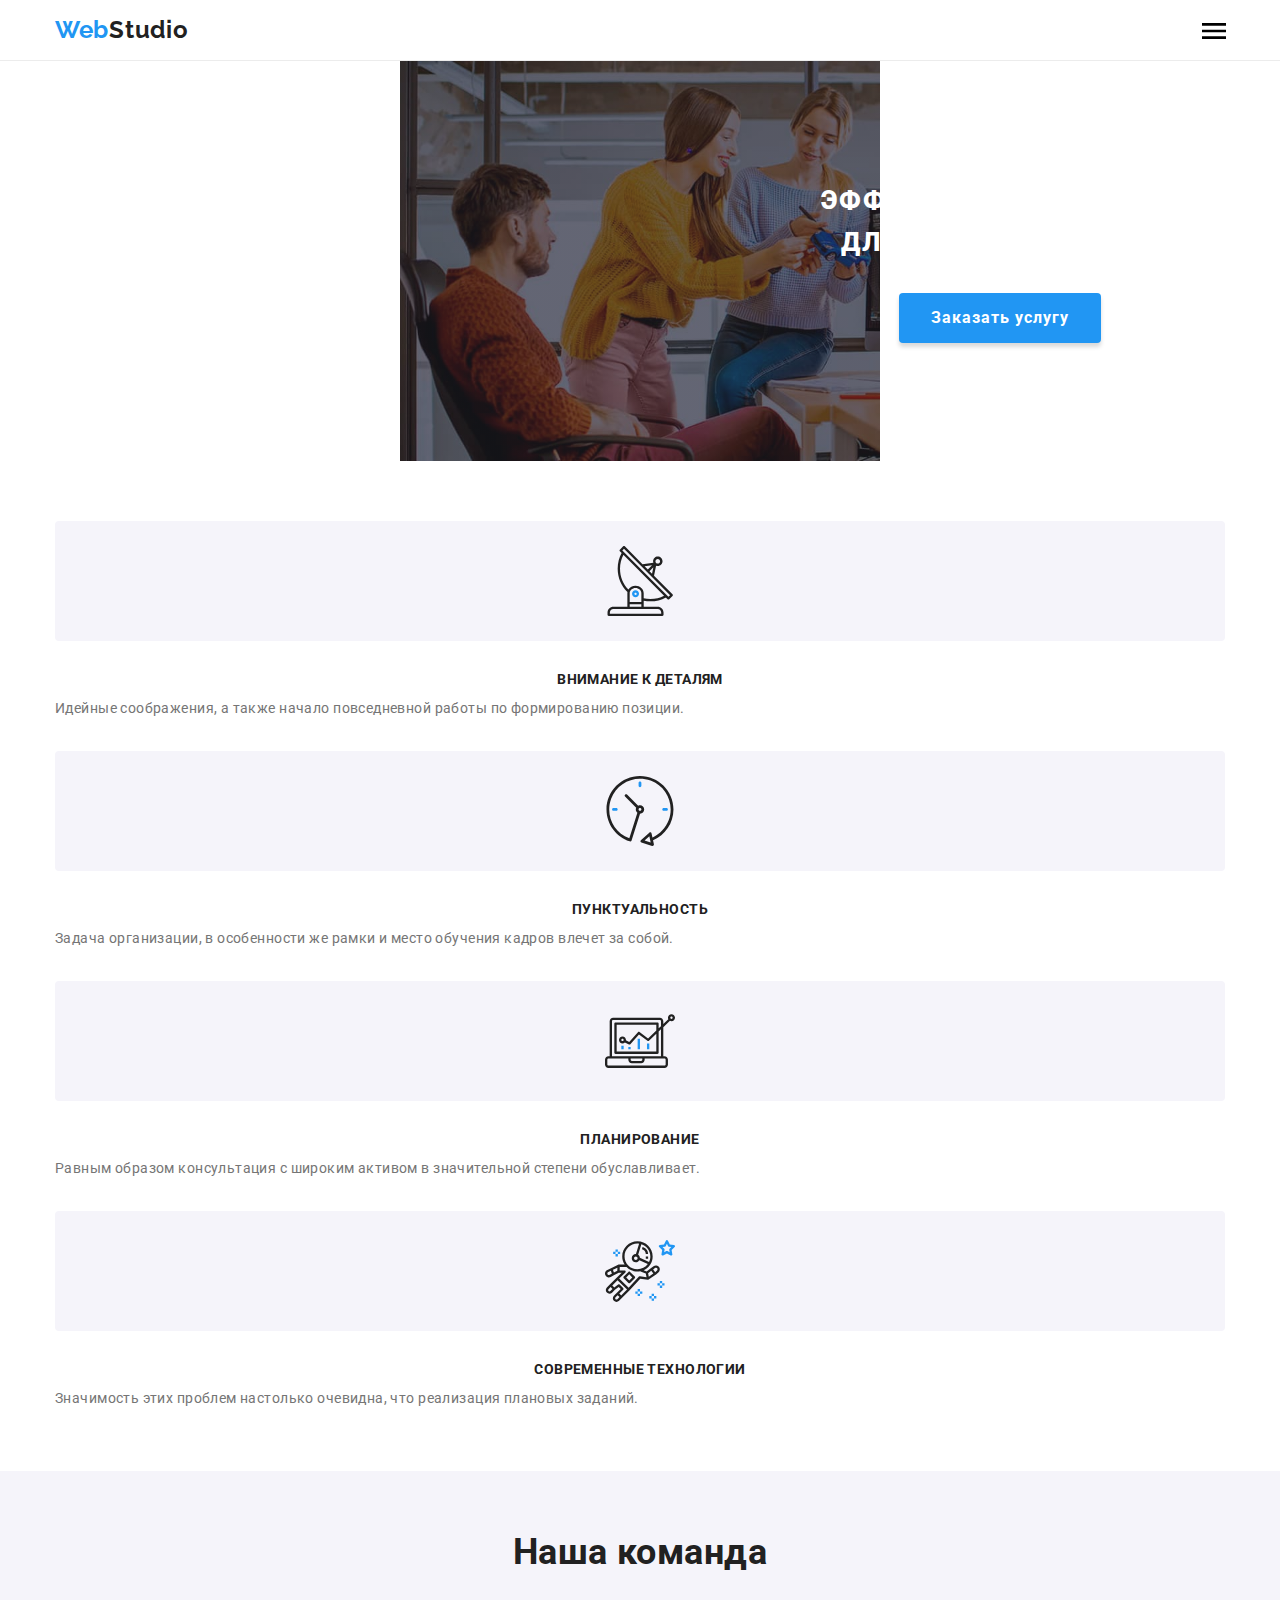
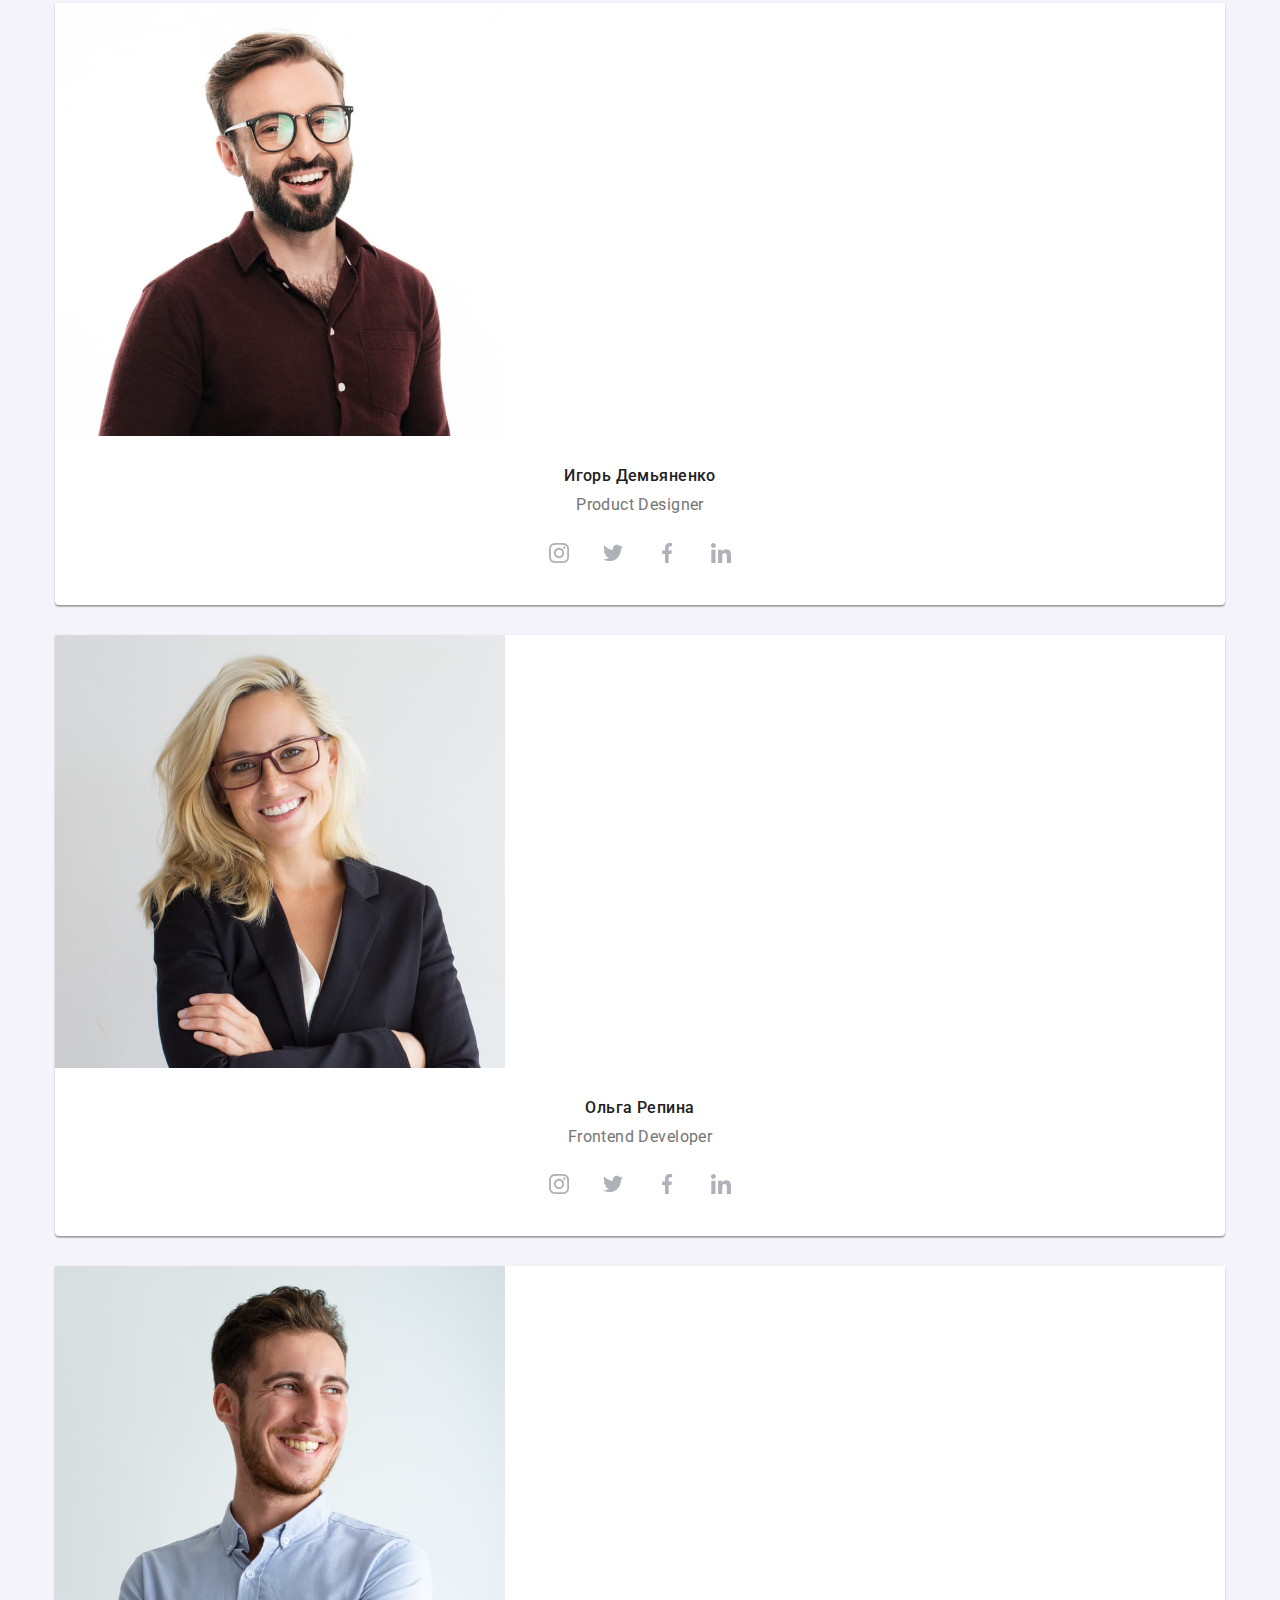
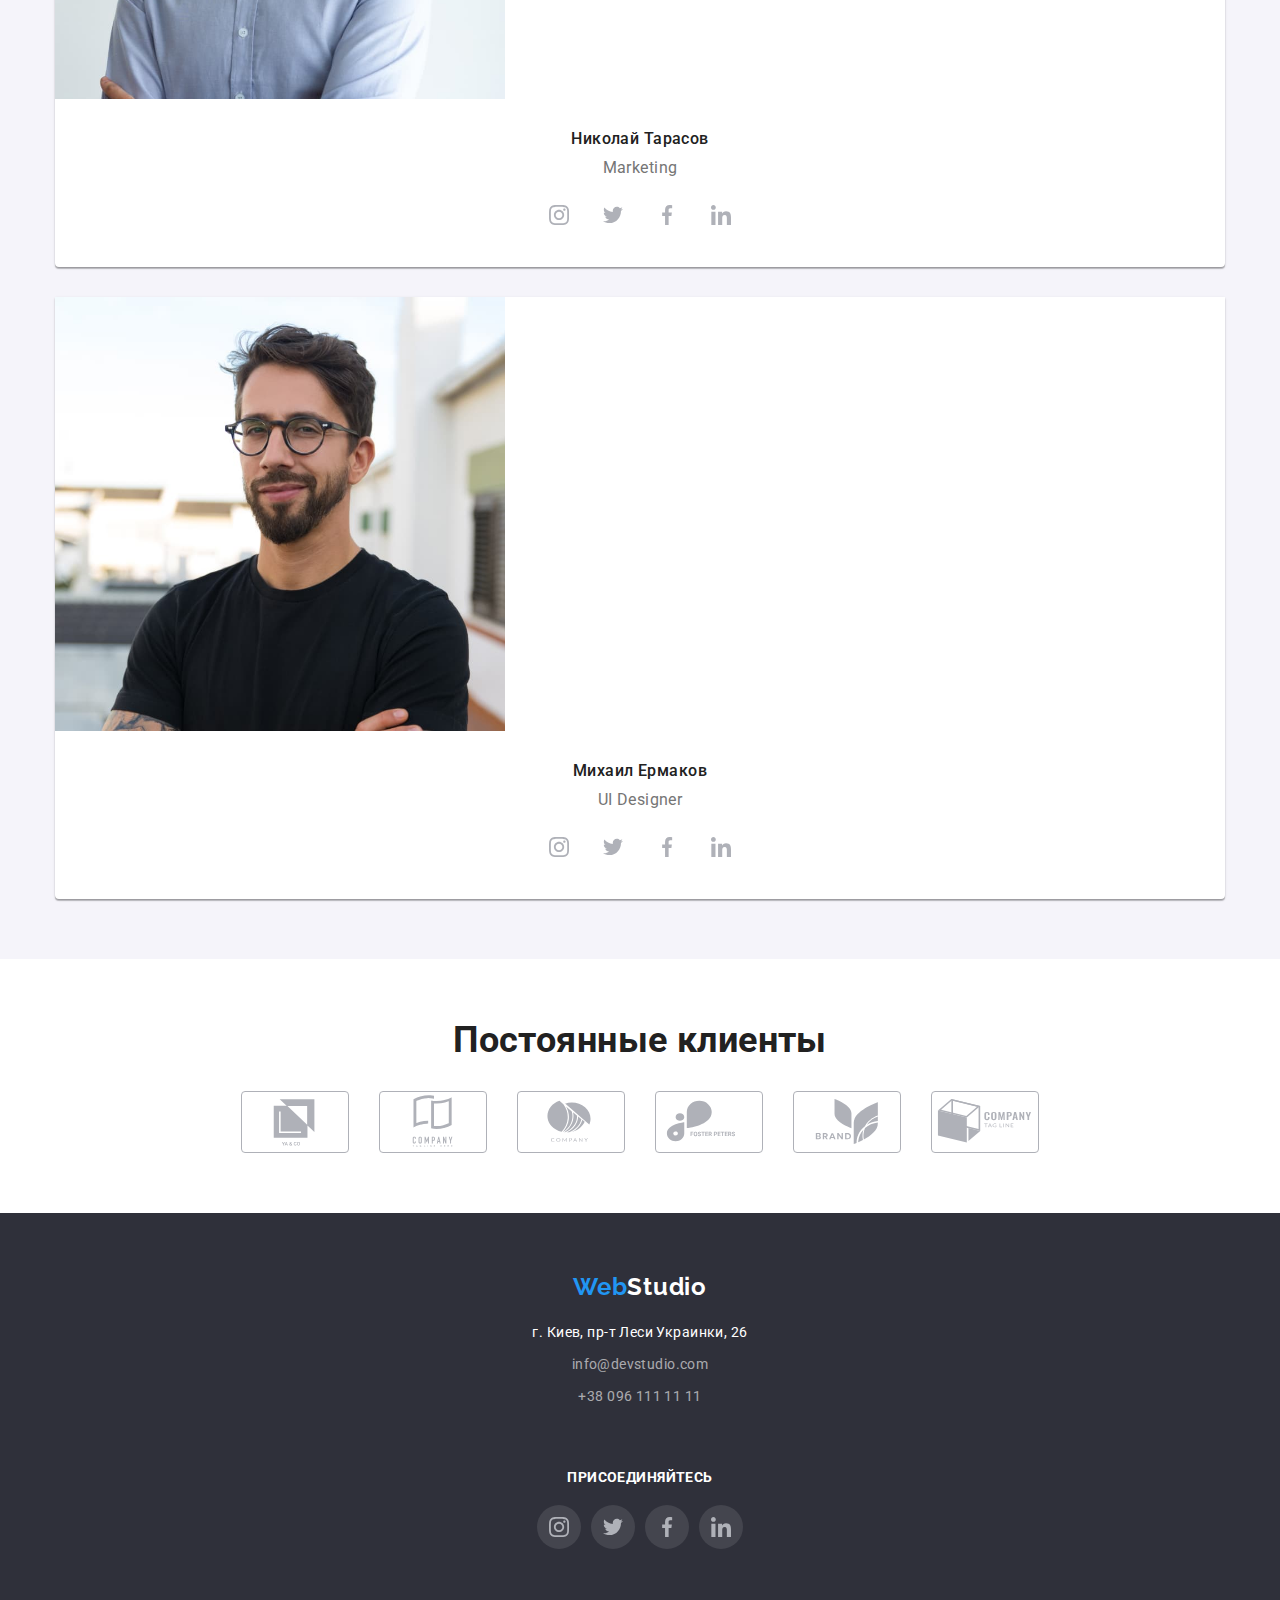
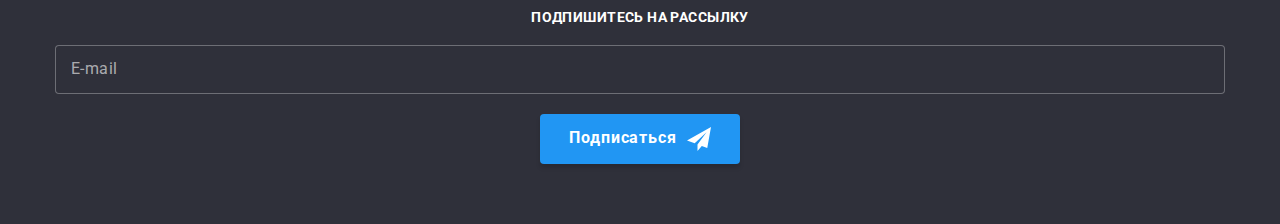
==== index.html @ a385ce33 "Start making mobile nav-menu" ====
<!DOCTYPE html>
<html lang="ru">

<head>
    <meta charset="UTF-8">
    <meta http-equiv="X-UA-Compatible" content="IE=edge">
    <meta name="viewport" content="width=device-width, initial-scale=1.0">
    <link rel="preconnect" href="https://fonts.googleapis.com">
    <link rel="preconnect" href="https://fonts.gstatic.com" crossorigin>
    <link href="https://fonts.googleapis.com/css2?family=Raleway:wght@700&family=Roboto:wght@400;500;700;900&display=swap"
        rel="stylesheet">
    <link rel="stylesheet" href="https://cdnjs.cloudflare.com/ajax/libs/modern-normalize/1.1.0/modern-normalize.min.css">
    <!-- <link rel="stylesheet" href="./css/styles.css"> -->
    <link rel="stylesheet" href="./css/main.min.css">
    <title>WebStudio</title>
</head>

<body>
    
    
    
    <!-- header -->
    <header class="header">
        <div class="container header__content">
            <a lang="en" class="link logo" href="./index.html">Web<span class="header__logo">Studio</span></a>


            <button type="button" class="menu-btn" data-menu-button aria-expanded="false" aria-controls="menu-container">
                <svg width="40" height="40" aria-label="Переключатель мобильного меню">
                    <use class='menu-btn__icon-menu' href="./images/icons.svg#icon-menu"></use>
                    <use class='menu-btn__icon-menu-close' href="./images/icons.svg#icon-menu-close"></use>
                </svg>
            </button>

            <div class="menu-container" data-menu id="menu-container">
                <nav class="header__nav">
                    <ul class="list header__nav-list">
                        <li class="header__nav-item"><a href="./index.html"
                                class="link header__nav-link header__nav-link--current">Студия</a></li>
                        <li class="header__nav-item"><a href="./portfolio.html" class="link header__nav-link">Портфолио</a></li>
                        <li class="header__nav-item"><a href="#" class="link header__nav-link">Контакты</a></li>
                    </ul>
                </nav>
                
                <!-- contacts -->
                <ul class="header__contacts-list list">
                    <li class="header__contacts-items">
                        <a class="header__contacts-link link" href="mailto:info@devstudio.com">
                            <svg class="header__contacts-icon" width="16" height="12">
                                <use href="./images/icons.svg#icon-email"></use>
                            </svg>
                            info@devstudio.com
                        </a>
                    </li>
                
                    <li class="header__contacts-items">
                        <a class="header__contacts-link link" href="tel:+380961111111">
                            <svg class="header__contacts-icon" width="10" height="16">
                                <use href="./images/icons.svg#icon-phone"></use>
                            </svg>
                            +38 096 111 11 11
                        </a>
                    </li>
                </ul>
            </div>


            
        </div>
                    
                
    </header>

    <!-- main -->
    <main>
        <!-- hero -->
        <section class="hero section">
            <div class="container">
                <h1 class="hero__title">Эффективные решения для вашего бизнеса</h1>
                
                <button type="button" class="hero__button" data-modal-open>Заказать услугу</button>
            </div>
            
        </section>



        <!-- Приемущества -->
        <section class="benefits section">
            <div class="container">
                <h2 class="visually-hidden">Приемущества</h2>

                <ul class="list benefits__list">
                    <li class="benefits__items">
                        <div class="benefits__icon-box">
                            <svg class="benefits__icon">
                                <use href="./images/icons.svg#icon-antenna" ></use>
                            </svg>
                        </div>
                        <h3 class="benefits__title">Внимание к деталям</h3>
                        <p class="benefits__text">Идейные соображения, а также начало повседневной работы по формированию позиции.</p>
                    </li>
                    <li class="benefits__items">
                        <div class="benefits__icon-box">
                            <svg class="benefits__icon">
                                <use href="./images/icons.svg#icon-clock"></use>
                            </svg>
                        </div>
                        <h3 class="benefits__title">Пунктуальность</h3>
                        <p class="benefits__text">Задача организации, в особенности же рамки и место обучения кадров влечет за собой.</p>
                    </li>
                    <li class="benefits__items">
                        <div class="benefits__icon-box">
                            <svg class="benefits__icon">
                                <use href="./images/icons.svg#icon-diagram"></use>
                            </svg>
                        </div>
                        <h3 class="benefits__title">Планирование</h3>
                        <p class="benefits__text">Равным образом консультация с широким активом в значительной степени обуславливает.</p>
                    </li>
                    <li class="benefits__items">
                        <div class="benefits__icon-box">
                            <svg class="benefits__icon">
                                <use href="./images/icons.svg#icon-astronaut"></use>
                            </svg>
                        </div>
                        <h3 class="benefits__title">Современные технологии</h3>
                        <p class="benefits__text">Значимость этих проблем настолько очевидна, что реализация плановых заданий.</p>
                    </li>
                </ul>
            </div>
            
        </section>

        <!-- Чем мы занимаемся -->
        <section class="section">
            <div class="container doing">
                <h2 class="doing__title">Чем мы занимаемся</h2>

                <ul class="list doing__list">
                    <li class="doing__items">
                        <img class="doing__foto" src="./images/what-we-do1.jpg" alt="Написание кода" width="370" height="294">
                        <p class="doing__text">Десктопные приложения</p>
                    </li>
                    <li class="doing__items">
                        <img class="doing__foto" src="./images/what-we-do2.jpg" alt="Работа с мобильными приложениями" width="370" height="294">
                        <p class="doing__text">Мобильные приложения</p>
                    </li>
                    <li class="doing__items">
                        <img class="doing__foto" src="./images/what-we-do3.jpg" alt="Робота с политрой цветов" width="370" height="294">
                        <p class="doing__text">Дизайнерские решения</p>
                    </li>
                </ul>
            </div>
            
        </section>

        <!-- Наша команда -->
        <section class="team section">
           
            <div class="container">
                <h2 class="team__title">Наша команда</h2>

                <ul class="list team__list">
                    <li class="team__items">
                        <img src="./images/worker1.jpg" alt="Сотрудник компании-продакт дезайнер" width="450">
                            <div class="team__info">
                                <h3 class="team__name">Игорь Демьяненко</h3>
                                <p lang="en" class="team__position">Product Designer</p>
                                <ul class="list social-list">
                                    <li class="social-list__items">
                                        <a class="social-list__link" href="#" target="_blank" rel="nofollow" onclick="return false;">
                                            <svg class="social-list__icon">
                                                <use href="./images/icons.svg#icon-instagram"></use>
                                            </svg>
                                        </a>
                                    </li>
                                    <li class="social-list__items">
                                        <a class="social-list__link" href="#" target="_blank" rel="nofollow" onclick="return false;">
                                            <svg class="social-list__icon">
                                                <use href="./images/icons.svg#icon-twitter"></use>
                                            </svg>
                                        </a>
                                        
                                    </li>
                                    <li class="social-list__items">
                                        <a class="social-list__link" href="#" target="_blank" rel="nofollow" onclick="return false;">
                                            <svg class="social-list__icon">
                                                <use href="./images/icons.svg#icon-facebook"></use>
                                            </svg>
                                        </a>
                                        
                                    </li>
                                    <li class="social-list__items">
                                        <a class="social-list__link" href="#" target="_blank" rel="nofollow" onclick="return false;">
                                            <svg class="social-list__icon">
                                                <use href="./images/icons.svg#icon-linkedin"></use>
                                            </svg>
                                        </a>
                                        
                                    </li>
                                </ul>
                            </div>
                        
                    </li>
                    <li class="team__items">
                        <img src="./images/worker2.jpg" alt="Сотрудница компании-фронтэнд розробник" width="450">
                            <div class="team__info">
                                <h3 class="team__name">Ольга Репина</h3>
                                <p lang="en" class="team__position">Frontend Developer</p>
                                <ul class="list social-list">
                                    <li class="social-list__items">
                                        <a class="social-list__link" href="#" target="_blank" rel="nofollow" onclick="return false;">
                                            <svg class="social-list__icon">
                                                <use href="./images/icons.svg#icon-instagram"></use>
                                            </svg>
                                        </a>
                                    </li>
                                    <li class="social-list__items">
                                        <a class="social-list__link" href="#" target="_blank" rel="nofollow" onclick="return false;">
                                            <svg class="social-list__icon">
                                                <use href="./images/icons.svg#icon-twitter"></use>
                                            </svg>
                                        </a>
                                        
                                    </li>
                                    <li class="social-list__items">
                                        <a class="social-list__link" href="#" target="_blank" rel="nofollow" onclick="return false;">
                                            <svg class="social-list__icon">
                                                <use href="./images/icons.svg#icon-facebook"></use>
                                            </svg>
                                        </a>
                                        
                                    </li>
                                    <li class="social-list__items">
                                        <a class="social-list__link" href="#" target="_blank" rel="nofollow" onclick="return false;">
                                            <svg class="social-list__icon">
                                                <use href="./images/icons.svg#icon-linkedin"></use>
                                            </svg>
                                        </a>
                                        
                                    </li>
                                </ul>
                            </div>
                        
                    </li>
                    <li class="team__items">
                        <img src="./images/worker3.jpg" alt="Сотрудник компании-маркетинг" width="450">
                            <div class="team__info">
                                <h3 class="team__name">Николай Тарасов</h3>
                                <p lang="en" class="team__position">Marketing</p>
                                <ul class="list social-list">
                                    <li class="social-list__items">
                                        <a class="social-list__link" href="#" target="_blank" rel="nofollow" onclick="return false;">
                                            <svg class="social-list__icon">
                                                <use href="./images/icons.svg#icon-instagram"></use>
                                            </svg>
                                        </a>
                                    </li>
                                    <li class="social-list__items">
                                        <a class="social-list__link" href="#" target="_blank" rel="nofollow" onclick="return false;">
                                        <svg class="social-list__icon">
                                            <use href="./images/icons.svg#icon-twitter"></use>
                                        </svg>
                                        </a>
                                    </li>
                                    <li class="social-list__items">
                                        <a class="social-list__link" href="#" target="_blank" rel="nofollow" onclick="return false;">
                                        <svg class="social-list__icon">
                                            <use href="./images/icons.svg#icon-facebook"></use>
                                        </svg>
                                        </a>
                                    </li>
                                    <li class="social-list__items">
                                        <a class="social-list__link" href="#" target="_blank" rel="nofollow" onclick="return false;">
                                        <svg class="social-list__icon">
                                            <use href="./images/icons.svg#icon-linkedin"></use>
                                        </svg>
                                        </a>
                                    </li>
                                </ul>
                            </div>
                        
                    </li>
                    <li class="team__items">
                        <img src="./images/worker4.jpg" alt="Сотрудник компании-УИ дезайнер" width="450">
                            <div class="team__info">
                                <h3 class="team__name">Михаил Ермаков</h3>
                                <p lang="en" class="team__position">UI Designer</p>
                                <ul class="list social-list">
                                    <li class="social-list__items">
                                        <a class="social-list__link" href="#" target="_blank" rel="nofollow" onclick="return false;">
                                            <svg class="social-list__icon">
                                                <use href="./images/icons.svg#icon-instagram"></use>
                                            </svg>
                                        </a>
                                    </li>
                                    <li class="social-list__items">
                                        <a class="social-list__link" href="#" target="_blank" rel="nofollow" onclick="return false;">
                                        <svg class="social-list__icon">
                                            <use href="./images/icons.svg#icon-twitter"></use>
                                        </svg>
                                        </a>
                                    </li>
                                    <li class="social-list__items">
                                        <a class="social-list__link" href="#" target="_blank" rel="nofollow" onclick="return false;">
                                        <svg class="social-list__icon">
                                            <use href="./images/icons.svg#icon-facebook"></use>
                                        </svg>
                                        </a>
                                    </li>
                                    <li class="social-list__items">
                                        <a class="social-list__link" href="#" target="_blank" rel="nofollow" onclick="return false;">
                                        <svg class="social-list__icon">
                                            <use href="./images/icons.svg#icon-linkedin"></use>
                                        </svg>
                                        </a>
                                    </li>
                                </ul>
                            </div>
                        
                    </li>
                </ul>
            </div>
  
        </section>

        <!-- Постоянные клиенты -->
        <section class="clients">
            <div class="container">
                <h2 class="clients__title">Постоянные клиенты</h2>

                <ul class="list clients__list">
                    <li class="clients__items">
                        <a href="#" target="_blank" rel="nofollow" class="client__logo-box">
                            <svg class="clients__icon" width="106" height="60">
                                    <use href="./images/icons.svg#icon-company1"></use>
                                </svg>
                        </a>
                    </li>
                    <li class="clients__items">
                        <a href="#" target="_blank" rel="nofollow" class="client__logo-box">
                            <svg class="clients__icon" width="106" height="60">
                                    <use href="./images/icons.svg#icon-company2"></use>
                                </svg>
                        </a>
                    </li>
                    <li class="clients__items">
                        <a href="#" target="_blank" rel="nofollow" class="client__logo-box">
                            <svg class="clients__icon" width="106" height="60">
                                    <use href="./images/icons.svg#icon-company3"></use>
                                </svg>
                        </a>
                    </li>
                    <li class="clients__items">
                        <a href="#" target="_blank" rel="nofollow" class="client__logo-box">
                            <svg class="clients__icon" width="106" height="60">
                                    <use href="./images/icons.svg#icon-company4"></use>
                                </svg>
                        </a>
                    </li>
                    <li class="clients__items">
                        <a href="#" target="_blank" rel="nofollow" class="client__logo-box">
                            <svg class="clients__icon" width="106" height="60">
                                    <use href="./images/icons.svg#icon-company5"></use>
                                </svg>
                        </a>
                    </li>
                    <li class="clients__items">
                        <a href="#" target="_blank" rel="nofollow" class="client__logo-box">
                            <svg class="clients__icon" width="106" height="60">
                                <use href="./images/icons.svg#icon-company6"></use>
                            </svg>
                        </a>
                    </li>
                </ul>
            </div>
        </section>
    </main>

    <!-- footer -->
    <footer class="footer">
        <div class="footer__container container">

            <a lang="en" class="footer__logo link logo" href="./index.html">Web<span class="footer__logo-second">Studio</span></a>

            <div class="footer__contacts">
                
                
                <address>
                    <!-- contacts -->
                    <ul class="list">
                        <li class="footer__contacts-items">
                            <a class="footer__adress-link link" href="https://goo.gl/maps/VqDMLMsXwP5XZMXm9" target="_blank" rel="noreferrer noopener">г. Киев, пр-т Леси Украинки, 26</a>
                        </li>
                        
                        <li class="footer__contacts-items">
                            <a class="footer__contacts-link link" href="mailto:info@devstudio.com">info@devstudio.com</a>
                        </li>
                        <li class="footer__contacts-items">
                            <a class="footer__contacts-link link" href="tel:+380961111111">+38 096 111 11 11</a>
                        </li>
                    </ul>
                </address>
            </div>
            
            <div class="footer__socials">
                <h2 class="footer__socials-title">присоединяйтесь</h2>

                <ul class="list footer__socials-list">
                    <li class="footer__socials-items">
                        <a class="footer__socials-link" href="#" onclick="return false;">
                            <svg class="footer__socials-icon" height="20" weight="20">
                                <use href="./images/icons.svg#icon-instagram"></use>
                            </svg>
                        </a>
                    </li>
                    
                    <li class="footer__socials-items">
                        <a class="footer__socials-link" href="#" onclick="return false;">
                            <svg class="footer__socials-icon" height="20" weight="20">
                                <use href="./images/icons.svg#icon-twitter"></use>
                            </svg>
                        </a>
                    </li>

                    <li class="footer__socials-items">
                        <a class="footer__socials-link" href="#" onclick="return false;">
                            <svg class="footer__socials-icon" height="20" weight="20">
                                <use href="./images/icons.svg#icon-facebook"></use>
                            </svg>
                        </a>
                    </li>

                    <li class="footer__socials-items">
                        <a class="footer__socials-link" href="#" onclick="return false;">
                            <svg class="footer__socials-icon" height="20" weight="20">
                                <use href="./images/icons.svg#icon-linkedin"></use>
                            </svg>
                        </a>
                    </li>
                </ul>
            </div>
        
            <div class="footer__subscribe">
                   <h2 class="footer__subscribe-title">Подпишитесь на рассылку</h2>

                   <form>
                       <label class="footer__subscribe-label">
                            <input type="email" name="subscribe_email" placeholder="E-mail" class="footer__subscribe-input" autocomplete="email">
                      
                            <button type="submit" class="footer__subscribe-button">
                                Подписаться
                                    <svg class="footer__subscribe-icon" width="24" height="24">
                                        <use href="./images/icons.svg#icon-subscribe"></use>
                                    </svg>
                            </button>
                        </label>
                    </form>
            </div>


        </div>

        
    </footer>

    <!-- modal -->
    <div class="backdrop is-hidden" data-modal>
        <div class="modal">
            <button class="modal__btn-close" data-modal-close>
                <svg class="modal__close-icon">
                    <use href="./images/icons.svg#icon-close"></use>
                </svg>
            </button>
    
    
    
            <form class="recall">
    
                <p class="recall__title">Оставьте свои данные, мы вам перезвоним</p>
    
                <label class="recall__name">
                    <span class="recall__label">Имя</span>
                    <input type="text" class="recall__input" name="name" autocomplete="name">
                    <svg class="recall__icon" width="18" height="18">
                        <use href="./images/icons.svg#icon-modal-name"></use>
                    </svg>
                </label>
    
                <label class="recall__phone">
                    <span class="recall__label">Телефон</span>
                    <input type="tel" class="recall__input" name="phone" autocomplete="tel">
                    <svg class="recall__icon" width="18" height="18">
                        <use href="./images/icons.svg#icon-modal-phone"></use>
                    </svg>
                </label>
    
                <label class="recall__email">
                    <span class="recall__label">Почта</span>
                    <input type="email" class="recall__input" name="email" autocomplete="email">
                    <svg class="recall__icon" width="18" height="18">
                        <use href="./images/icons.svg#icon-modal-email"></use>
                    </svg>
                </label>
    
                <label class="recall__comment">
                    <span class="recall__label">Комментарий</span>
                    <textarea name="comment" cols="30" class="recall__comment-field" placeholder="Введите текст"></textarea>
                </label>
    
    
                <label class="recall__confirm">
    
                    <input type="checkbox" name="confirm" class="recall__check visually-hidden">
    
                    <span class="recall__check-icon">
                        <svg width="11" height="8">
                            <use href="./images/icons.svg#icon-check"></use>
                        </svg>
                    </span>
                    Соглашаюсь с рассылкой и принимаю&nbsp;
                    <a href="#" onclick="return false;" class="recall__confirm-link"> Условия договора</a>
                </label>
       
    
    
    
                <button type="submit" class="recall__btn-send">Отправить</button>
            </form>
    
        </div>
    </div>


<script src="./js/menu.js"></script>
<script src="./js/modal.js"></script>

</body>

</html>
---- css/styles.css ----
:root {
  --prymary-text-color: #212121;
  --prymary-bg-color: #ffffff;
  --active-color: #2196f3;
  --hero-button-hover: #188ce8;
  --border-color: #eeeeee;
  --header-border-color: #ececec;
  --header-contacts: #757575;
  --hero-background-color: rgba(47, 48, 58, 0.4);
  --hero-background-color-alternative: #c4c4c4;
  --backdrop-bgcolor: rgba(0, 0, 0, 0.2);
  --modal-close-btn-border-color: rgba(0, 0, 0, 0.1);
  --modal-box-shadow-one: rgba(0, 0, 0, 0.12);
  --modal-box-shadow-two: rgba(0, 0, 0, 0.14);
  --modal-box-shadow-three: rgba(0, 0, 0, 0.2);
  --recall-inpuy-border-call: rgba(33, 33, 33, 0.2);
  --recall-placeholder-color: rgba(117, 117, 117, 0.5);
  --doing-cards-bgcolor: rgba(47, 48, 58, 0.8);
  --footer-contacts-color: rgba(255, 255, 255, 0.6);
  --button-background: #f5f4fa;
  --footer-background: #2f303a;
  --footer-background-icons: rgba(255, 255, 255, 0.1);
  --subscribe-border-color: rgba(255, 255, 255, 0.3);
  --subscribe-placeholder-color: rgba(255, 255, 255, 0.6);
  --subscribe-btn-bgcolor: rgba(0, 0, 0, 0.15);
  --button-shadow: rgba(0, 0, 0, 0.15);
  --filter-buttons-shadow-color-one: rgba(0, 0, 0, 0.12);
  --filter-buttons-shadow-color-two: rgba(0, 0, 0, 0.08);
  --filter-buttons-shadow-color-three: rgba(0, 0, 0, 0.1);
  --works-overlay-color: rgba(33, 150, 243, 0.9);
  --works-card-shadow-color-one: rgba(0, 0, 0, 0.16);
  --works-card-shadow-color-two: rgba(0, 0, 0, 0.06);
  --works-card-shadow-color-three: rgba(0, 0, 0, 0.12);
  --box-shadow-1: #0000001f;
  --box-shadow-2: #00000024;
  --box-shadow-3: #00000033;
  --team-icons-color: #afb1b8;
  --animations-time-function: cubic-bezier(0.4, 0, 0.2, 1);
}

body {
  font-family: Roboto, sans-serif;
  color: var(--prymary-text-color);
  background-color: var(--prymary-bg-color);
  font-size: 14px;
  letter-spacing: 0.03em;
}

h1,
h2,
h3,
h4,
h5,
h6,
p {
  margin: 0;
}

img {
  display: block;
  max-width: 100%;
  height: auto;
}

.list {
  list-style: none;
  margin: 0;
  padding: 0;
}

.link {
  text-decoration: none;
  font-style: normal;
}

.section {
  padding-top: 94px;
  padding-bottom: 94px;
}

.button {
  font-size: 16px;
  line-height: 1.63;
  letter-spacing: 0.03em;

  background: var(--button-background);
  border-radius: 4px;
  border: none;

  cursor: pointer;

  transition-property: color, background-color, box-shadow;
  transition-duration: 250ms;
  transition-timing-function: var(--animations-time-function);
}

.container {
  margin-left: auto;
  margin-right: auto;
  width: 1200px;
  padding-left: 15px;
  padding-right: 15px;
}

/* Header */
.header {
  border-bottom: 1px solid var(--header-border-color);
}

.header__content {
  display: flex;
  align-items: center;
}

/* header logo */

.logo {
  font-family: Raleway, sans-serif;
  font-weight: 700;
  font-size: 26px;
  line-height: 1.19;
  letter-spacing: 0.03em;
  text-decoration: none;
  color: var(--active-color);
}

.header__logo-color {
  color: var(--prymary-text-color);
}

.footer__logo-second {
  color: var(--prymary-bg-color);
}

/* header nav-list */

.header__nav-link {
  position: relative;

  color: var(--prymary-text-color);
  font-weight: 500;
  line-height: 1.14;
  letter-spacing: 0.02em;

  transition-property: color;
  transition-duration: 250ms;
  transition-timing-function: var(--animations-time-function);
}

.header__nav-link--current::after {
  position: absolute;

  content: "";
  width: 100%;
  height: 4px;
  border-radius: 2px;

  left: 0;
  bottom: 0;
  background-color: var(--active-color);
}

.header__nav-link--current,
.header__nav-link:focus,
.header__nav-link:hover {
  color: var(--active-color);
}

.header__nav {
  margin-left: 93px;
}

.header__nav-list {
  display: flex;
}

.header__nav-link {
  display: block;
  padding-top: 32px;
  padding-bottom: 32px;
}

.header__nav-item:not(:last-child) {
  margin-right: 50px;
}

/* header contacts */

.contacts__icon {
  margin-right: 10px;
}

.contacts__link {
  color: var(--header-contacts);
  fill: var(--header-contacts);
  font-size: 14px;
  line-height: 1.14px;
  letter-spacing: 0.02em;

  display: flex;
  align-items: center;

  transition-property: color, fill;
  transition-duration: 250ms;
  transition-timing-function: var(--animations-time-function);
}

.contacts__link:hover,
.contacts__link:focus,
.footer__adress-link:hover,
.footer__adress-link:focus,
.footer__contacts-link:hover,
.footer__contacts-link:focus,
.contacts__icon:hover,
.contacts__icon:focus {
  color: var(--active-color);
  fill: var(--active-color);
}

.header__contacts {
  display: flex;
  margin-left: auto;

  line-height: 1.14;
  letter-spacing: 0.02em;
  font-weight: 500;
  align-items: center;
}

.contacts__items:not(:last-child) {
  margin-right: 50px;
}

/* --------------------------------------------- INDEX PAGE  --------------------------------------------- */

/* modal */
.backdrop {
  position: fixed;
  top: 0;
  left: 0;
  width: 100%;
  height: 100%;
  opacity: 1;
  background-color: var(--backdrop-bgcolor);

  transition: opacity 250ms var(--animations-time-function);
}

.modal {
  position: absolute;
  top: 50%;
  left: 50%;
  transform: translate(-50%, -50%) scale(1);

  width: 528px;
  height: 581px;
  box-shadow: 0px 1px 3px var(--modal-box-shadow-one),
    0px 1px 1px var(--modal-box-shadow-two),
    0px 2px 1px var(--modal-box-shadow-three);
  border-radius: 4px;
  padding: 40px;

  background-color: var(--prymary-bg-color);
  transition: transform 250ms var(--animations-time-function);
}

.backdrop.is-hidden .modal {
  transform: translate(-50%, -50%) scale(0);
}

.modal__btn-close {
  position: absolute;

  padding: 0;
  display: flex;
  align-items: center;
  justify-content: center;

  background-color: var(--prymary-bg-color);
  border: 1px solid var(--modal-close-btn-border-color);
  border-radius: 50%;
  width: 30px;
  height: 30px;

  top: 8px;
  right: 8px;
  cursor: pointer;
}

.modal__close-icon {
  width: 11px;
  height: 11px;
  fill: #000000;

  transition: fill 250ms var(--animations-time-function);
}

.modal__btn-close:hover .modal__close-icon,
.modal__btn-close:focus .modal__close-icon {
  fill: var(--active-color);
}

.backdrop.is-hidden {
  opacity: 0;
  pointer-events: none;
}

.recall__title {
  margin-bottom: 12px;
  font-size: 20px;
  line-height: 1.15;
  font-weight: 700;
  text-align: center;
  letter-spacing: 0.03em;
  color: var(--prymary-text-color);
}

.recall__comment {
  margin-bottom: 20px;
}

.recall__name,
.recall__phone,
.recall__email {
  margin-bottom: 10px;
}

.recall__name,
.recall__phone,
.recall__email,
.recall__comment {
  display: block;
  position: relative;
}

.recall__label {
  display: block;
  margin-bottom: 4px;
  font-weight: 400;
  font-size: 12px;
  line-height: 1.17;
  letter-spacing: 0.01em;
  color: var(--header-contacts);
}

.recall__input {
  cursor: pointer;
  display: block;
  height: 40px;
  width: 100%;
  border: 1px solid var(--recall-inpuy-border-call);
  border-radius: 4px;
  padding-left: 42px;
  padding-right: 10px;
  padding-top: 5px;
  padding-bottom: 5px;
  font-size: 21px;
  outline: transparent;

  transition: border-color 250ms var(--animations-time-function);
}

.recall__input:hover,
.recall__input:focus,
.recall__input:focus-visible {
  border-color: var(--active-color);
}

.recall__input:hover + .recall__icon,
.recall__input:focus + .recall__icon {
  fill: var(--active-color);
  pointer-events: none;
}

.recall__icon {
  position: absolute;
  top: 0;
  left: 12px;
  top: 30px;
  fill: var(--prymary-text-color);

  transition: fill 250ms var(--animations-time-function);
}

.recall__comment-field {
  display: block;
  width: 100%;
  height: 120px;
  resize: none;
  border: 1px solid var(--recall-inpuy-border-call);
  border-radius: 4px;
  padding-left: 16px;
  padding-right: 16px;
  padding-top: 12px;
  padding-bottom: 12px;
  font-size: 16px;
  outline: transparent;

  transition: border-color 250ms var(--animations-time-function);
}

.recall__comment-field:hover,
.recall__comment-field:focus {
  border-color: var(--active-color);
}

.recall__comment-field::placeholder {
  font-weight: 400;
  font-size: 14px;
  line-height: 16px;
  letter-spacing: 0.01em;

  color: var(--recall-placeholder-color);
}

.recall__check-icon {
  display: flex;
  align-items: center;
  justify-content: center;
  content: "";
  width: 16px;
  height: 15px;
  border: 2px solid var(--prymary-text-color);
  border-radius: 4px;
  margin-right: 7px;
  fill: transparent;

  transition-property: background-color, border-color, fill;
  transition-duration: 250ms;
  transition-timing-function: var(--animations-time-function);
}

.recall__check-icon:hover,
.recall__check-icon:focus,
.recall__check:focus + .recall__check-icon {
  border-color: var(--active-color);
}

.recall__check:checked + .recall__check-icon {
  background-color: var(--active-color);
  border-color: var(--active-color);
  fill: var(--prymary-bg-color);
}

.recall__confirm {
  cursor: pointer;
  display: flex;
  justify-content: center;
  align-items: center;
  margin-bottom: 30px;
  font-weight: 400;
  font-size: 14px;
  line-height: 1.71;
  letter-spacing: 0.03em;
  color: var(--header-contacts);
}

.recall__confirm-link {
  color: var(--active-color);
}

.recall__btn-send {
  cursor: pointer;
  display: block;
  margin-left: auto;
  margin-right: auto;
  font-family: Roboto, sans-serif;
  font-style: normal;
  font-weight: 700;
  font-size: 16px;
  line-height: 1.88;
  text-align: center;
  letter-spacing: 0.06em;
  color: var(--prymary-bg-color);
  background-color: var(--active-color);
  border-radius: 4px;
  border: none;

  min-width: 200px;
  padding: 10px 32px;

  box-shadow: 0px 4px 4px var(--button-shadow);

  transition-property: background-color;
  transition-duration: 250ms;
  transition-timing-function: var(--animations-time-function);
}

.recall__btn-send:hover,
.recall__btn-send:focus {
  background-color: var(--hero-button-hover);
}

/* hero */

.hero.section {
  padding-top: 200px;
  padding-bottom: 200px;
}

.hero {
  max-width: 1600px;
  height: 600px;
  margin-left: auto;
  margin-right: auto;
  text-align: center;
  background-image: linear-gradient(
      to right,
      var(--hero-background-color),
      var(--hero-background-color)
    ),
    url(../images/hero.jpg);
  background-size: cover;
  background-repeat: no-repeat;
  background-color: var(--hero-background-color-alternative);
}

.hero__title {
  font-weight: 900;
  font-size: 44px;
  line-height: 1.36;
  text-align: center;
  letter-spacing: 0.06em;
  text-transform: uppercase;
  color: var(--prymary-bg-color);

  width: 696px;
  margin-left: auto;
  margin-right: auto;
  margin-top: 0;
  margin-bottom: 30px;
}

.hero__button {
  cursor: pointer;

  font-family: Roboto, sans-serif;
  font-style: normal;
  font-weight: 700;
  font-size: 16px;
  line-height: 1.88;
  text-align: center;
  letter-spacing: 0.06em;
  color: var(--prymary-bg-color);
  background-color: var(--active-color);
  border-radius: 4px;
  border-width: 0;

  min-width: 200px;
  padding: 10px 32px;

  box-shadow: 0px 4px 4px var(--button-shadow);

  transition-property: background-color;
  transition-duration: 250ms;
  transition-timing-function: var(--animations-time-function);
}

.hero__button:hover,
.hero__button:focus {
  background-color: var(--hero-button-hover);
}

/* Benefits */

.benefits.section {
  padding-bottom: 0;
}

.benefits__icon-box {
  display: flex;
  height: 120px;
  width: 270px;
  background-color: var(--button-background);
  border-radius: 4px;
  margin-bottom: 30px;
  justify-content: center;
  align-items: center;
}

.benefits__icon {
  width: 70px;
  height: 70px;
}

.benefits__list {
  display: flex;
}

.benefits__items:not(:last-child) {
  margin-right: 30px;
}

.benefits__title {
  font-size: 14px;
  font-weight: 700;
  letter-spacing: 0.03em;
  text-transform: uppercase;
  color: var(--prymary-text-color);

  margin-bottom: 10px;
}

.benefits__text {
  font-weight: 400;
  font-size: 14px;
  line-height: 1.71;
  letter-spacing: 0.03em;
  color: var(--header-contacts);
}

/* Doing */

.doing__title {
  font-weight: 700;
  font-size: 36px;
  line-height: 1.17;
  text-align: center;
  letter-spacing: 0.03em;

  margin-top: 0;
  margin-bottom: 50px;
}

.doing__list {
  display: flex;
}

.doing__foto {
  display: block;
}

.doing__items:not(:last-child) {
  margin-right: 30px;
}

.doing__items {
  position: relative;
}

.doing__text {
  position: absolute;
  display: flex;
  width: 100%;
  height: 70px;
  background-color: var(--doing-cards-bgcolor);
  text-transform: uppercase;
  left: 0;
  bottom: 0;
  color: var(--prymary-bg-color);
  font-weight: 700;
  line-height: 1.17;
  align-items: center;
  justify-content: center;
}

/* team */

.team {
  background-color: var(--button-background);
}

.team__items {
  background: var(--prymary-bg-color);
  box-shadow: 0px 1px 3px var(--box-shadow-1), 0px 1px 1px var(--box-shadow-2),
    0px 2px 1px var(--box-shadow-3);
  border-radius: 0px 0px 4px 4px;
  width: 270px;
}

.team__items:not(:last-child) {
  margin-right: 30px;
}

.team__info {
  padding-top: 30px;
  padding-bottom: 30px;
}

.team__title {
  font-weight: 700;
  font-size: 36px;
  line-height: 42px;
  text-align: center;
  color: var(--prymary-text-color);
  margin-top: 0;
  margin-bottom: 50px;
}

.team__name {
  font-weight: 500;
  font-size: 16px;
  line-height: 1.19;
  text-align: center;
  color: var(--prymary-text-color);
  margin-bottom: 10px;
}

.team__position {
  font-weight: 400;
  font-size: 16px;
  line-height: 1.19;
  text-align: center;
  color: var(--header-contacts);
  margin-bottom: 16px;
}

.team__list {
  display: flex;
}

.social-list {
  display: flex;
  justify-content: center;
  fill: var(--team-icons-color);
}

.social-list__link {
  display: flex;
  height: 44px;
  width: 44px;
  border-radius: 50%;
  align-items: center;
  justify-content: center;

  transition-property: fill, background-color;
  transition-duration: 250ms;
  transition-timing-function: var(--animations-time-function);
}

.social-list__items {
  height: 44px;
  width: 44px;
}

.social-list__items:not(:last-child) {
  margin-right: 10px;
}

.social-list__icon {
  height: 20px;
  width: 20px;
}

.social-list__link:hover,
.social-list__link:focus {
  cursor: pointer;
  fill: var(--prymary-bg-color);
  background-color: var(--active-color);
}

/* clients */
.clients {
  padding-top: 94px;
  padding-bottom: 94px;
}

.clients__title {
  text-align: center;
  margin-bottom: 50px;
  font-size: 36px;
  line-height: 1.17;
}

.clients__list {
  display: flex;
  justify-content: center;
}

.client__logo-box {
  width: 170px;
  height: 92px;
  border: 1px solid var(--team-icons-color);
  border-radius: 4px;
  display: flex;
  align-items: center;
  justify-content: center;

  transition-property: fill;
  transition-duration: 250ms;
  transition-timing-function: var(--animations-time-function);
}

.clients__items {
  fill: var(--team-icons-color);
}

.clients__items:not(:last-child) {
  margin-right: 30px;
}

.client__logo-box:hover,
.client__logo-box:focus {
  border-color: var(--active-color);
  fill: var(--active-color);
}

.clients__icon {
  width: 106px;
  height: 60px;
}

/* footer */

.footer {
  background-color: var(--footer-background);
  padding-top: 60px;
  padding-bottom: 60px;
}

.footer__container {
  display: flex;
  align-items: baseline;
}

.footer__contacts {
  margin-right: 70px;
  font-weight: 400;
  font-size: 14px;
  line-height: 1.71;
  letter-spacing: 0.03em;
}

.footer__logo {
  display: inline-block;
  margin-bottom: 20px;
}

.footer__contacts-items:not(:last-child) {
  margin-bottom: 9px;
}

.footer__adress-link {
  color: var(--prymary-bg-color);

  transition-property: color;
  transition-duration: 250ms;
  transition-timing-function: var(--animations-time-function);
}

.footer__contacts-link {
  color: var(--footer-contacts-color);

  transition-property: color;
  transition-duration: 250ms;
  transition-timing-function: var(--animations-time-function);
}

.footer__socials-title {
  text-transform: uppercase;
  color: var(--prymary-bg-color);
  font-size: 14px;
  line-height: 1.17;
  margin-bottom: 20px;
}

.footer__socials-list {
  display: flex;
  fill: var(--prymary-bg-color);
}

.footer__socials-items {
  border-radius: 50%;
  background-color: var(--footer-background-icons);
}

.footer__socials-items:not(:last-child) {
  margin-right: 10px;
}

.footer__socials-link {
  display: flex;
  width: 44px;
  height: 44px;
  border-radius: 50%;
  align-items: center;
  justify-content: center;

  transition-property: background-color;
  transition-duration: 250ms;
  transition-timing-function: var(--animations-time-function);
}

.footer__socials-link:hover,
.footer__socials-link:focus {
  background-color: var(--active-color);
}

.footer__socials-icon {
  fill: var(--prymary-bg-color);
}

.footer__subscribe-label {
  display: flex;
}

.footer__subscribe {
  margin-left: 93px;
}

.footer__subscribe-title {
  text-transform: uppercase;
  color: var(--prymary-bg-color);
  font-size: 14px;
  line-height: 1.17;
  margin-bottom: 20px;
}

.footer__subscribe-input {
  padding: 15px;
  background-color: var(--footer-background);
  width: 358px;
  border: 1px solid var(--subscribe-border-color);
  border-radius: 4px;
  color: var(--prymary-bg-color);

  transition: border-color 250ms var(--animations-time-function);
}

.footer__subscribe-input::placeholder {
  font-size: 16px;
  line-height: 1.25;
  letter-spacing: 0.03em;
  color: var(--subscribe-placeholder-color);
}

.footer__subscribe-input:not(:placeholder-shown),
.footer__subscribe-input:hover,
.footer__subscribe-input:focus-visible {
  outline: none;
  border-color: var(--active-color);
}

.footer__subscribe-button {
  display: flex;
  align-items: center;
  justify-content: center;

  cursor: pointer;
  padding: 0;
  margin-left: 12px;
  font-weight: 700;
  font-size: 16px;
  line-height: 1.88;
  letter-spacing: 0.06em;
  color: var(--prymary-bg-color);
  width: 200px;
  height: 50px;
  border-width: 0px;
  box-shadow: 0px 4px 4px var(--subscribe-btn-bgcolor);
  border-radius: 4px;
  background-color: var(--active-color);

  transition: background-color 250ms var(--animations-time-function);
}

.footer__subscribe-input:hover ~ .footer__subscribe-button,
.footer__subscribe-button:hover,
.footer__subscribe-button:focus {
  background-color: var(--hero-button-hover);
}

.footer__subscribe-icon {
  fill: var(--prymary-bg-color);
  margin-left: 10px;
}

/* --------------------------------------------- PORTFOLIO PAGE ---------------------------------------------*/

.works__container {
  align-items: center;
}

.works__btn-list {
  display: flex;
  justify-content: center;
  margin-bottom: 50px;
}

.works__btn {
  font-family: Roboto, sans-serif;
  font-weight: 500;
  letter-spacing: 0.03em;
  padding: 6px 22px;
}

.works__btn-items:not(:last-child) {
  margin-right: 8px;
}

.visually-hidden {
  position: absolute;
  width: 1px;
  height: 1px;
  margin: -1px;
  border: 0;
  padding: 0;

  white-space: nowrap;
  clip-path: inset(100%);
  clip: rect(0 0 0 0);
  overflow: hidden;
}

.works__btn:focus,
.works__btn:hover {
  color: var(--prymary-bg-color);
  background: var(--active-color);
  box-shadow: 0px 2px 2px var(--filter-buttons-shadow-color-one),
    0px 1px 2px var(--filter-buttons-shadow-color-two),
    0px 3px 2px var(--filter-buttons-shadow-color-three);
}

.works__name {
  color: var(--prymary-text-color);
  font-weight: 700;
  font-size: 18px;
  line-height: 2;
  letter-spacing: 0.06em;
  margin-top: 0;
  margin-bottom: 4px;
}

.works__type {
  font-family: "Roboto";
  font-weight: 400;
  font-size: 16px;
  line-height: 1.88;
  letter-spacing: 0.03em;
  color: var(--header-contacts);
  margin-top: 0;
  margin-bottom: 0;
}

.works__thumb {
  position: relative;
  overflow: hidden;
}

.works__overlay {
  position: absolute;
  display: flex;

  width: 100%;
  height: 100%;
  top: 0;
  left: 0;
  padding: 63px 24px;

  align-items: center;
  font-size: 18px;
  line-height: 1.55;
  color: var(--prymary-bg-color);
  background-color: var(--works-overlay-color);

  transform: translateY(101%);
  transition: transform 250ms var(--animations-time-function);
}

.works__cards-link:hover .works__overlay,
.works__cards-link:focus .works__overlay {
  transform: translateY(0);
}

.works__info-box {
  border: 1px solid var(--border-color);
  padding-left: 24px;
  padding-right: 24px;
  padding-bottom: 20px;
  padding-top: 20px;
  border-top: none;
}

.works__cards-list {
  display: flex;
  flex-wrap: wrap;
  width: calc(100% - (30px * 2)) / 3;
}

.works__cards-link {
  display: block;
}

.works__cards-link:hover,
.works__cards-link:focus {
  cursor: pointer;
  box-shadow: 1px 4px 6px var(--works-card-shadow-color-one),
    0px 4px 4px var(--works-card-shadow-color-two),
    0px 1px 1px var(--works-card-shadow-color-three);
}

.works__items:not(:nth-child(3n)) {
  margin-right: 30px;
}

.works__items:not(:nth-last-child(-n + 3)) {
  margin-bottom: 30px;
}
---- css/main.min.css ----
.visually-hidden{position:absolute;width:1px;height:1px;margin:-1px;border:0;padding:0;white-space:nowrap;-webkit-clip-path:inset(100%);clip-path:inset(100%);clip:rect(0 0 0 0);overflow:hidden}.modal__btn-close,.recall__check-icon,.recall__confirm,.benefits__icon-box,.doing__text,.social-list__link,.client__logo-box,.footer__socials-link,.footer__subscribe-button{display:-webkit-box;display:-ms-flexbox;display:flex;-webkit-box-pack:center;-ms-flex-pack:center;justify-content:center;-webkit-box-align:center;-ms-flex-align:center;align-items:center}body{font-family:Roboto, sans-serif;color:#212121;background-color:#fff;font-size:14px;letter-spacing:0.03em}img{display:block;max-width:100%;height:auto}h1,h2,h3,h4,h5,h6,p{margin:0}.list{list-style:none;margin:0;padding:0}.link{text-decoration:none;font-style:normal}.container{margin-left:auto;margin-right:auto;padding-left:15px;padding-right:15px}@media screen and (min-width: 480px){.container{width:480px}}@media screen and (min-width: 768px){.container{width:768px}}@media screen and (min-width: 1200px){.container{width:1200px}}.menu-container{display:none;position:absolute;top:0;left:0;background-color:#fff;width:100%;height:100vh}.menu-container.is-open{display:block}.menu-btn{z-index:999;position:absolute;right:0;top:10px;border:none;background-color:transparent}.menu-btn:hover,.menu-btn:focus{fill:#2196f3}.menu-btn__icon-menu-close{display:none}.menu-btn.is-open .menu-btn__icon-menu-close{display:block}.menu-btn.is-open .menu-btn__icon-menu{display:none}.button{font-size:16px;line-height:1.63;letter-spacing:0.03em;background:#f5f4fa;border-radius:4px;border:none;cursor:pointer;-webkit-transition-property:color, background-color, -webkit-box-shadow;transition-property:color, background-color, -webkit-box-shadow;transition-property:color, background-color, box-shadow;transition-property:color, background-color, box-shadow, -webkit-box-shadow;-webkit-transition-duration:250ms;transition-duration:250ms;-webkit-transition-timing-function:cubic-bezier(0.4, 0, 0.2, 1);transition-timing-function:cubic-bezier(0.4, 0, 0.2, 1)}.header{border-bottom:1px solid #ececec}.header__content{position:relative;display:-webkit-box;display:-ms-flexbox;display:flex;-ms-flex-line-pack:justify;align-content:space-between;-webkit-box-align:center;-ms-flex-align:center;align-items:center;height:60px;padding-top:10px;padding-bottom:10px}.logo{font-family:Raleway, sans-serif;font-weight:700;font-size:24px;line-height:1.17;letter-spacing:0.03em;text-decoration:none;color:#2196f3}.header__logo{color:#212121}.footer__logo{display:inline-block;margin-bottom:20px}.footer__logo-second{color:#fff}.header__nav{margin-left:93px}.header__nav-link{color:#212121;font-weight:500;line-height:1.14;letter-spacing:0.02em;-webkit-transition-property:color;transition-property:color;-webkit-transition-duration:250ms;transition-duration:250ms;-webkit-transition-timing-function:cubic-bezier(0.4, 0, 0.2, 1);transition-timing-function:cubic-bezier(0.4, 0, 0.2, 1)}.header__nav-link--current,.header__nav-link:focus,.header__nav-link:hover{color:#2196f3}.header__nav-link--current::after{position:absolute;content:"";width:100%;height:4px;border-radius:2px;left:0;bottom:0;background-color:#2196f3}.header__nav-list{display:-webkit-box;display:-ms-flexbox;display:flex}.header__nav-link{display:block;padding-top:32px;padding-bottom:32px}.header__nav-item:not(:last-child){margin-right:50px}.header__contacts-list{display:none;margin-left:auto;line-height:1.14;letter-spacing:0.02em;font-weight:500;-webkit-box-align:center;-ms-flex-align:center;align-items:center}.header__contacts-icon{margin-right:10px}.header__contacts-icon:hover,.header__contacts-icon:focus{color:#2196f3;fill:#2196f3}.header__contacts-link{color:#757575;fill:#757575;font-size:14px;line-height:1.14px;letter-spacing:0.02em;display:-webkit-box;display:-ms-flexbox;display:flex;-webkit-box-align:center;-ms-flex-align:center;align-items:center;-webkit-transition-property:color, fill;transition-property:color, fill;-webkit-transition-duration:250ms;transition-duration:250ms;-webkit-transition-timing-function:cubic-bezier(0.4, 0, 0.2, 1);transition-timing-function:cubic-bezier(0.4, 0, 0.2, 1)}.header__contacts-link:hover,.header__contacts-link:focus{color:#2196f3;fill:#2196f3}.header__contacts-items:not(:last-child){margin-right:50px}.backdrop{position:fixed;top:0;left:0;width:100%;height:100%;opacity:1;background-color:rgba(0,0,0,0.2);-webkit-transition:opacity 250ms cubic-bezier(0.4, 0, 0.2, 1);transition:opacity 250ms cubic-bezier(0.4, 0, 0.2, 1)}.backdrop.is-hidden .modal{-webkit-transform:translate(-50%, -50%) scale(0);transform:translate(-50%, -50%) scale(0)}.backdrop.is-hidden{opacity:0;pointer-events:none}.modal{position:absolute;top:50%;left:50%;-webkit-transform:translate(-50%, -50%) scale(1);transform:translate(-50%, -50%) scale(1);width:528px;height:581px;-webkit-box-shadow:0px 1px 3px rgba(0,0,0,0.12),0px 1px 1px rgba(0,0,0,0.14),0px 2px 1px rgba(0,0,0,0.2);box-shadow:0px 1px 3px rgba(0,0,0,0.12),0px 1px 1px rgba(0,0,0,0.14),0px 2px 1px rgba(0,0,0,0.2);border-radius:4px;padding:40px;background-color:#fff;-webkit-transition:-webkit-transform 250ms cubic-bezier(0.4, 0, 0.2, 1);transition:-webkit-transform 250ms cubic-bezier(0.4, 0, 0.2, 1);transition:transform 250ms cubic-bezier(0.4, 0, 0.2, 1);transition:transform 250ms cubic-bezier(0.4, 0, 0.2, 1), -webkit-transform 250ms cubic-bezier(0.4, 0, 0.2, 1)}.modal__btn-close{position:absolute;padding:0;background-color:#fff;border:1px solid rgba(0,0,0,0.1);border-radius:50%;width:30px;height:30px;top:8px;right:8px;cursor:pointer}.modal__close-icon{width:11px;height:11px;fill:#000000;-webkit-transition:fill 250ms cubic-bezier(0.4, 0, 0.2, 1);transition:fill 250ms cubic-bezier(0.4, 0, 0.2, 1)}.modal__btn-close:hover .modal__close-icon,.modal__btn-close:focus .modal__close-icon{fill:#2196f3}.recall__title{margin-bottom:12px;font-size:20px;line-height:1.15;font-weight:700;text-align:center;letter-spacing:0.03em;color:#212121}.recall__comment{margin-bottom:20px}.recall__name,.recall__phone,.recall__email{margin-bottom:10px}.recall__name,.recall__phone,.recall__email,.recall__comment{display:block;position:relative}.recall__label{display:block;margin-bottom:4px;font-weight:400;font-size:12px;line-height:1.17;letter-spacing:0.01em;color:#757575}.recall__input{cursor:pointer;display:block;height:40px;width:100%;border:1px solid rgba(33,33,33,0.2);border-radius:4px;padding-left:42px;padding-right:10px;padding-top:5px;padding-bottom:5px;font-size:21px;outline:transparent;-webkit-transition:border-color 250ms cubic-bezier(0.4, 0, 0.2, 1);transition:border-color 250ms cubic-bezier(0.4, 0, 0.2, 1)}.recall__input:hover,.recall__input:focus,.recall__input:focus-visible{border-color:#2196f3}.recall__icon{position:absolute;top:0;left:12px;top:30px;fill:#212121;-webkit-transition:fill 250ms cubic-bezier(0.4, 0, 0.2, 1);transition:fill 250ms cubic-bezier(0.4, 0, 0.2, 1)}.recall__input:hover+.recall__icon,.recall__input:focus+.recall__icon{fill:#2196f3;pointer-events:none}.recall__comment-field{display:block;width:100%;height:120px;resize:none;border:1px solid rgba(33,33,33,0.2);border-radius:4px;padding-left:16px;padding-right:16px;padding-top:12px;padding-bottom:12px;font-size:16px;outline:transparent;-webkit-transition:border-color 250ms cubic-bezier(0.4, 0, 0.2, 1);transition:border-color 250ms cubic-bezier(0.4, 0, 0.2, 1)}.recall__comment-field:hover,.recall__comment-field:focus{border-color:#2196f3}.recall__comment-field::-webkit-input-placeholder{font-weight:400;font-size:14px;line-height:16px;letter-spacing:0.01em;color:rgba(117,117,117,0.5)}.recall__comment-field:-ms-input-placeholder{font-weight:400;font-size:14px;line-height:16px;letter-spacing:0.01em;color:rgba(117,117,117,0.5)}.recall__comment-field::-ms-input-placeholder{font-weight:400;font-size:14px;line-height:16px;letter-spacing:0.01em;color:rgba(117,117,117,0.5)}.recall__comment-field::placeholder{font-weight:400;font-size:14px;line-height:16px;letter-spacing:0.01em;color:rgba(117,117,117,0.5)}.recall__check-icon{content:"";width:16px;height:15px;border:2px solid #212121;border-radius:4px;margin-right:7px;fill:transparent;-webkit-transition-property:background-color, border-color, fill;transition-property:background-color, border-color, fill;-webkit-transition-duration:250ms;transition-duration:250ms;-webkit-transition-timing-function:cubic-bezier(0.4, 0, 0.2, 1);transition-timing-function:cubic-bezier(0.4, 0, 0.2, 1)}.recall__check-icon:hover,.recall__check-icon:focus,.recall__check:focus+.recall__check-icon{border-color:#2196f3}.recall__check:checked+.recall__check-icon{background-color:#2196f3;border-color:#2196f3;fill:#fff}.recall__confirm{cursor:pointer;margin-bottom:30px;font-weight:400;font-size:14px;line-height:1.71;letter-spacing:0.03em;color:#757575}.recall__confirm-link{color:#2196f3}.recall__btn-send{cursor:pointer;display:block;margin-left:auto;margin-right:auto;font-family:Roboto, sans-serif;font-style:normal;font-weight:700;font-size:16px;line-height:1.88;text-align:center;letter-spacing:0.06em;color:#fff;background-color:#2196f3;border-radius:4px;border:none;min-width:200px;padding:10px 32px;-webkit-box-shadow:0px 4px 4px rgba(0,0,0,0.15);box-shadow:0px 4px 4px rgba(0,0,0,0.15);-webkit-transition-property:background-color;transition-property:background-color;-webkit-transition-duration:250ms;transition-duration:250ms;-webkit-transition-timing-function:cubic-bezier(0.4, 0, 0.2, 1);transition-timing-function:cubic-bezier(0.4, 0, 0.2, 1)}.recall__btn-send:hover,.recall__btn-send:focus{background-color:#188ce8}.hero{max-width:480px;height:400px;margin-left:auto;margin-right:auto;text-align:center;background-image:-webkit-gradient(linear, left top, right top, from(rgba(47,48,58,0.4)), to(rgba(47,48,58,0.4))),url(../images/hero.jpg);background-image:linear-gradient(to right, rgba(47,48,58,0.4), rgba(47,48,58,0.4)),url(../images/hero.jpg);background-size:cover;background-repeat:no-repeat;background-color:#c4c4c4;margin-bottom:60px}.hero.section{padding-top:118px;padding-bottom:118px}.hero__title{font-weight:900;font-size:26px;line-height:1.62;text-align:center;letter-spacing:0.06em;text-transform:uppercase;color:#fff;max-width:360px;margin-left:auto;margin-right:auto;margin-top:0;margin-bottom:30px}.hero__button{cursor:pointer;font-family:Roboto, sans-serif;font-style:normal;font-weight:700;font-size:16px;line-height:1.88;text-align:center;letter-spacing:0.06em;color:#fff;background-color:#2196f3;border-radius:4px;border-width:0;min-width:200px;padding:10px 32px;-webkit-box-shadow:0px 4px 4px rgba(0,0,0,0.15);box-shadow:0px 4px 4px rgba(0,0,0,0.15);-webkit-transition-property:background-color;transition-property:background-color;-webkit-transition-duration:250ms;transition-duration:250ms;-webkit-transition-timing-function:cubic-bezier(0.4, 0, 0.2, 1);transition-timing-function:cubic-bezier(0.4, 0, 0.2, 1)}.hero__button:hover,.hero__button:focus{background-color:#188ce8}.benefits.section{padding-bottom:0;margin-bottom:60px}.benefits__icon-box{height:120px;background-color:#f5f4fa;border-radius:4px;margin-bottom:30px}.benefits__icon{width:70px;height:70px}.benefits__items:not(:last-child){margin-bottom:30px}.benefits__title{font-size:14px;font-weight:700;letter-spacing:0.03em;text-transform:uppercase;color:#212121;text-align:center;margin-bottom:10px}.benefits__text{font-weight:400;font-size:14px;line-height:1.71;letter-spacing:0.03em;color:#757575}.doing{display:none}.doing__title{font-weight:700;font-size:36px;line-height:1.17;text-align:center;letter-spacing:0.03em;margin-top:0;margin-bottom:50px}.doing__list{display:-webkit-box;display:-ms-flexbox;display:flex}.doing__foto{display:block}.doing__items{position:relative}.doing__items:not(:last-child){margin-right:30px}.doing__text{position:absolute;width:100%;height:70px;background-color:rgba(47,48,58,0.8);text-transform:uppercase;left:0;bottom:0;color:#fff;font-weight:700;line-height:1.17}.team{background-color:#f5f4fa;padding-top:60px;padding-bottom:60px}.team__items{background:#fff;-webkit-box-shadow:0px 1px 3px #0000001f,0px 1px 1px #00000024,0px 2px 1px #00000033;box-shadow:0px 1px 3px #0000001f,0px 1px 1px #00000024,0px 2px 1px #00000033;border-radius:0px 0px 4px 4px}.team__items:not(:last-child){margin-bottom:30px}.team__info{padding-top:30px;padding-bottom:30px}.team__title{font-weight:700;font-size:36px;line-height:42px;text-align:center;color:#212121;margin-top:0;margin-bottom:30px}.team__name{font-weight:500;font-size:16px;line-height:1.19;text-align:center;color:#212121;margin-bottom:10px}.team__position{font-weight:400;font-size:16px;line-height:1.19;text-align:center;color:#757575;margin-bottom:16px}.social-list{display:-webkit-box;display:-ms-flexbox;display:flex;-webkit-box-pack:center;-ms-flex-pack:center;justify-content:center;fill:#afb1b8}.social-list__link{height:44px;width:44px;border-radius:50%;-webkit-transition-property:fill, background-color;transition-property:fill, background-color;-webkit-transition-duration:250ms;transition-duration:250ms;-webkit-transition-timing-function:cubic-bezier(0.4, 0, 0.2, 1);transition-timing-function:cubic-bezier(0.4, 0, 0.2, 1)}.social-list__link:hover,.social-list__link:focus{cursor:pointer;fill:#fff;background-color:#2196f3}.social-list__items{height:44px;width:44px}.social-list__items:not(:last-child){margin-right:10px}.social-list__icon{height:20px;width:20px}.clients{padding-top:60px;padding-bottom:60px}.clients__title{text-align:center;margin-bottom:30px;font-size:36px;line-height:1.17}.clients__list{display:-webkit-box;display:-ms-flexbox;display:flex;-webkit-box-pack:center;-ms-flex-pack:center;justify-content:center;-ms-flex-wrap:wrap;flex-wrap:wrap;margin:-15px}.clients__items{margin:15px}@media screen and (max-width: 767px){.clients__items{width:calc((100% - (2 * 30px)) / 2)}}.client__logo-box{border:1px solid #afb1b8;border-radius:4px;-webkit-transition-property:fill;transition-property:fill;-webkit-transition-duration:250ms;transition-duration:250ms;-webkit-transition-timing-function:cubic-bezier(0.4, 0, 0.2, 1);transition-timing-function:cubic-bezier(0.4, 0, 0.2, 1)}.client__logo-box:hover,.client__logo-box:focus{border-color:#2196f3;fill:#2196f3}.clients__icon{fill:#afb1b8}.works__btn-list{display:-webkit-box;display:-ms-flexbox;display:flex;-webkit-box-pack:center;-ms-flex-pack:center;justify-content:center;margin-bottom:50px}.works__btn{font-family:Roboto, sans-serif;font-weight:500;letter-spacing:0.03em;padding:6px 22px}.works__btn:focus,.works__btn:hover{color:#fff;background:#2196f3;-webkit-box-shadow:0px 2px 2px rgba(0,0,0,0.12),0px 1px 2px rgba(0,0,0,0.08),0px 3px 2px rgba(0,0,0,0.1);box-shadow:0px 2px 2px rgba(0,0,0,0.12),0px 1px 2px rgba(0,0,0,0.08),0px 3px 2px rgba(0,0,0,0.1)}.works__btn-items:not(:last-child){margin-right:8px}.works__container{-webkit-box-align:center;-ms-flex-align:center;align-items:center}.works__name{color:#212121;font-weight:700;font-size:18px;line-height:2;letter-spacing:0.06em;margin-top:0;margin-bottom:4px}.works__type{font-family:"Roboto";font-weight:400;font-size:16px;line-height:1.88;letter-spacing:0.03em;color:#757575;margin-top:0;margin-bottom:0}.works__thumb{position:relative;overflow:hidden}.works__overlay{position:absolute;display:-webkit-box;display:-ms-flexbox;display:flex;width:100%;height:100%;top:0;left:0;padding:63px 24px;-webkit-box-align:center;-ms-flex-align:center;align-items:center;font-size:18px;line-height:1.55;color:#fff;background-color:rgba(33,150,243,0.9);-webkit-transform:translateY(101%);transform:translateY(101%);-webkit-transition:-webkit-transform 250ms cubic-bezier(0.4, 0, 0.2, 1);transition:-webkit-transform 250ms cubic-bezier(0.4, 0, 0.2, 1);transition:transform 250ms cubic-bezier(0.4, 0, 0.2, 1);transition:transform 250ms cubic-bezier(0.4, 0, 0.2, 1), -webkit-transform 250ms cubic-bezier(0.4, 0, 0.2, 1)}.works__cards-link:hover .works__overlay,.works__cards-link:focus .works__overlay{-webkit-transform:translateY(0);transform:translateY(0)}.works__info-box{border:1px solid #eee;padding-left:24px;padding-right:24px;padding-bottom:20px;padding-top:20px;border-top:none}.works__cards-list{display:-webkit-box;display:-ms-flexbox;display:flex;-ms-flex-wrap:wrap;flex-wrap:wrap;width:calc(100% - (30px * 2))/3}.works__cards-link{display:block}.works__cards-link:hover,.works__cards-link:focus{cursor:pointer;-webkit-box-shadow:1px 4px 6px rgba(0,0,0,0.16),0px 4px 4px rgba(0,0,0,0.06),0px 1px 1px rgba(0,0,0,0.12);box-shadow:1px 4px 6px rgba(0,0,0,0.16),0px 4px 4px rgba(0,0,0,0.06),0px 1px 1px rgba(0,0,0,0.12)}.works__items:not(:nth-child(3n)){margin-right:30px}.works__items:not(:nth-last-child(-n+3)){margin-bottom:30px}.footer{text-align:center;background-color:#2f303a;padding-top:60px;padding-bottom:60px}.footer__contacts{font-weight:400;font-size:14px;line-height:1.71;letter-spacing:0.03em;margin-bottom:60px}.footer__contacts-items:not(:last-child){margin-bottom:8px}.footer__adress-link{color:#fff;-webkit-transition-property:color;transition-property:color;-webkit-transition-duration:250ms;transition-duration:250ms;-webkit-transition-timing-function:cubic-bezier(0.4, 0, 0.2, 1);transition-timing-function:cubic-bezier(0.4, 0, 0.2, 1)}.footer__adress-link:hover,.footer__adress-link:focus{color:#2196f3;fill:#2196f3}.footer__contacts-link{color:rgba(255,255,255,0.6);-webkit-transition-property:color;transition-property:color;-webkit-transition-duration:250ms;transition-duration:250ms;-webkit-transition-timing-function:cubic-bezier(0.4, 0, 0.2, 1);transition-timing-function:cubic-bezier(0.4, 0, 0.2, 1)}.footer__contacts-link:hover,.footer__contacts-link:focus{color:#2196f3;fill:#2196f3}.footer__socials{margin-bottom:60px}.footer__socials-title{text-transform:uppercase;color:#fff;font-size:14px;line-height:1.17;margin-bottom:20px}.footer__socials-list{display:-webkit-box;display:-ms-flexbox;display:flex;-webkit-box-pack:center;-ms-flex-pack:center;justify-content:center}.footer__socials-items{border-radius:50%;background-color:rgba(255,255,255,0.1)}.footer__socials-items:not(:last-child){margin-right:10px}.footer__socials-link{width:44px;height:44px;border-radius:50%;-webkit-transition-property:background-color;transition-property:background-color;-webkit-transition-duration:250ms;transition-duration:250ms;-webkit-transition-timing-function:cubic-bezier(0.4, 0, 0.2, 1);transition-timing-function:cubic-bezier(0.4, 0, 0.2, 1)}.footer__socials-link:hover,.footer__socials-link:focus{background-color:#2196f3}.footer__socials-icon{fill:#afb1b8}.footer__subscribe-title{text-transform:uppercase;color:#fff;font-size:14px;line-height:1.17;margin-bottom:20px}.footer__subscribe-input{margin-bottom:20px;padding:15px;background-color:#2f303a;width:100%;border:1px solid rgba(255,255,255,0.3);border-radius:4px;color:#fff;-webkit-transition:border-color 250ms cubic-bezier(0.4, 0, 0.2, 1);transition:border-color 250ms cubic-bezier(0.4, 0, 0.2, 1)}.footer__subscribe-input:not(:placeholder-shown),.footer__subscribe-input:hover,.footer__subscribe-input:focus-visible{outline:none;border-color:#2196f3}.footer__subscribe-input::-webkit-input-placeholder{font-size:16px;line-height:1.25;letter-spacing:0.03em;color:rgba(255,255,255,0.6)}.footer__subscribe-input:-ms-input-placeholder{font-size:16px;line-height:1.25;letter-spacing:0.03em;color:rgba(255,255,255,0.6)}.footer__subscribe-input::-ms-input-placeholder{font-size:16px;line-height:1.25;letter-spacing:0.03em;color:rgba(255,255,255,0.6)}.footer__subscribe-input::placeholder{font-size:16px;line-height:1.25;letter-spacing:0.03em;color:rgba(255,255,255,0.6)}.footer__subscribe-button{cursor:pointer;padding:0;margin-left:auto;margin-right:auto;font-weight:700;font-size:16px;line-height:1.88;letter-spacing:0.06em;color:#fff;width:200px;height:50px;border-width:0px;-webkit-box-shadow:0px 4px 4px rgba(0,0,0,0.15);box-shadow:0px 4px 4px rgba(0,0,0,0.15);border-radius:4px;background-color:#2196f3;-webkit-transition:background-color 250ms cubic-bezier(0.4, 0, 0.2, 1);transition:background-color 250ms cubic-bezier(0.4, 0, 0.2, 1)}.footer__subscribe-input:hover ~ .footer__subscribe-button,.footer__subscribe-button:hover,.footer__subscribe-button:focus{background-color:#188ce8}.footer__subscribe-icon{fill:#fff;margin-left:10px}
/*# sourceMappingURL=main.min.css.map */
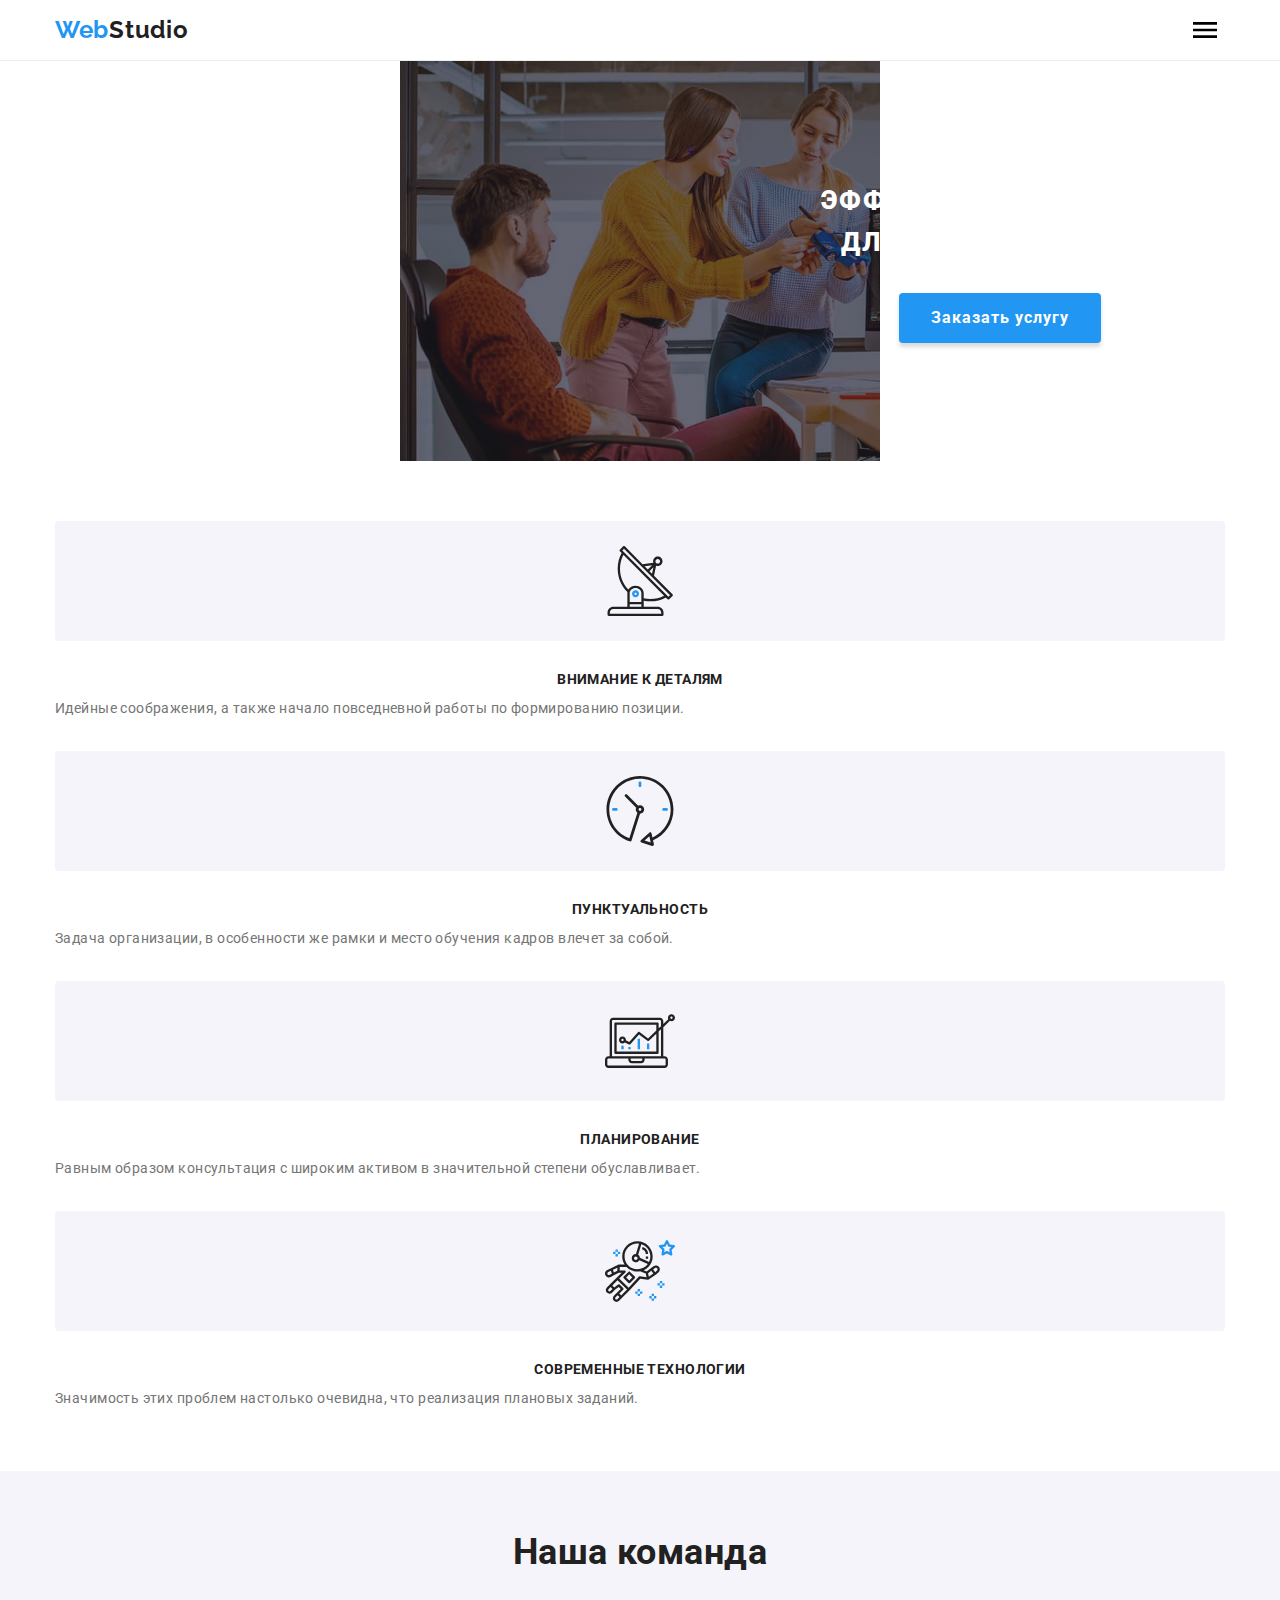
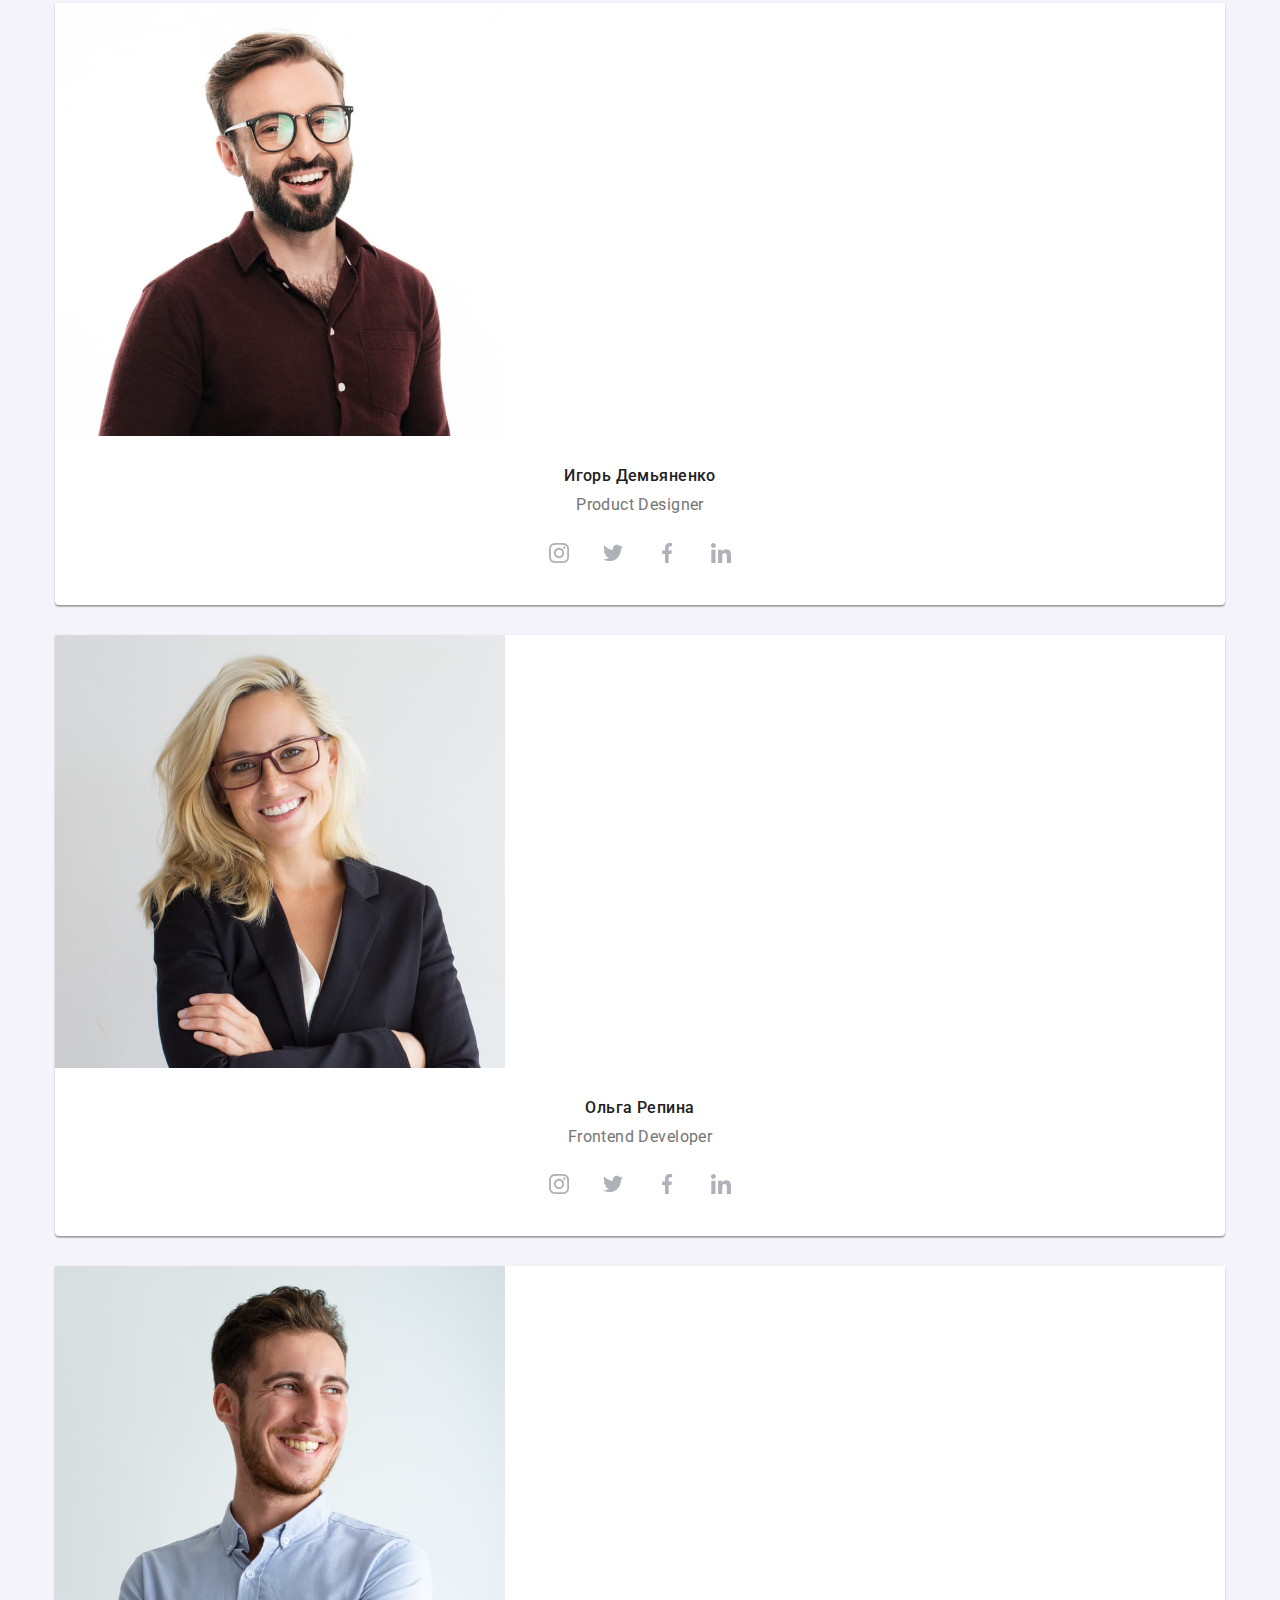
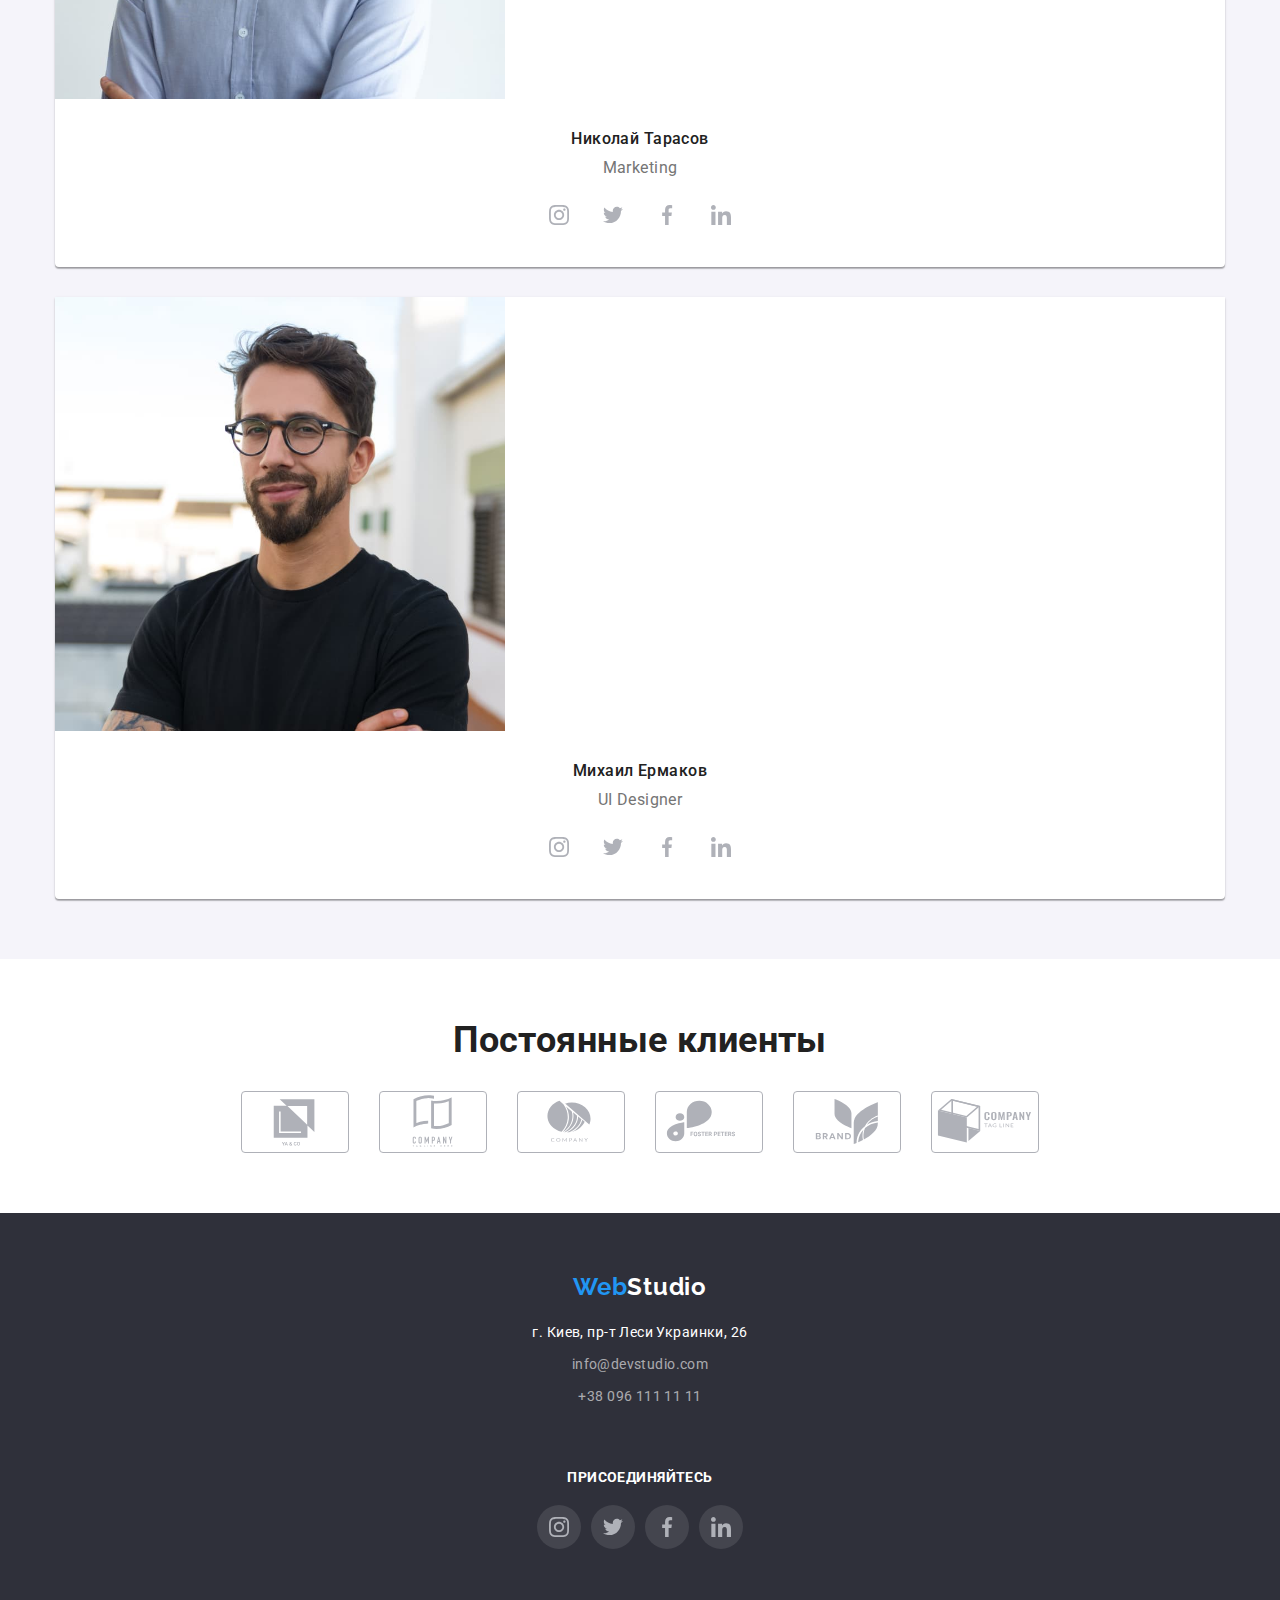
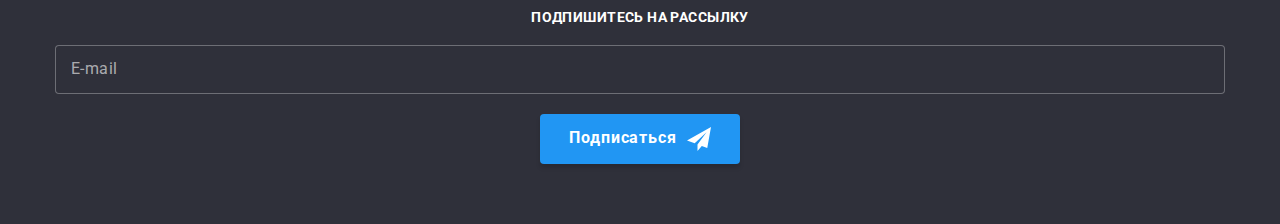
==== commit 76171ada: "Decorate mobile menu" ====
--- a/index.html
+++ b/index.html
@@ -45,7 +45,7 @@
                 <!-- contacts -->
                 <ul class="header__contacts-list list">
                     <li class="header__contacts-items">
-                        <a class="header__contacts-link link" href="mailto:info@devstudio.com">
+                        <a class="header__contacts-mail link" href="mailto:info@devstudio.com">
                             <svg class="header__contacts-icon" width="16" height="12">
                                 <use href="./images/icons.svg#icon-email"></use>
                             </svg>
@@ -54,7 +54,7 @@
                     </li>
                 
                     <li class="header__contacts-items">
-                        <a class="header__contacts-link link" href="tel:+380961111111">
+                        <a class="header__contacts-tel link" href="tel:+380961111111">
                             <svg class="header__contacts-icon" width="10" height="16">
                                 <use href="./images/icons.svg#icon-phone"></use>
                             </svg>
@@ -62,6 +62,15 @@
                         </a>
                     </li>
                 </ul>
+
+                <ul class="header__socials-list list">
+                    <li class="header__socials-items"><a href="#" onclick="return false;" class="header__socials-link link">Instagram</a></li>
+                    <li class="header__socials-items"><a href="#" onclick="return false;" class="header__socials-link link">Twitter</a></li>
+                    <li class="header__socials-items"><a href="#" onclick="return false;" class="header__socials-link link">Facebook</a></li>
+                    <li class="header__socials-items"><a href="#" onclick="return false;" class="header__socials-link link">LinkedIn</a></li>
+                    
+                </ul>
+
             </div>
 
 
--- a/css/main.min.css
+++ b/css/main.min.css
@@ -1,2 +1,2 @@
-.visually-hidden{position:absolute;width:1px;height:1px;margin:-1px;border:0;padding:0;white-space:nowrap;-webkit-clip-path:inset(100%);clip-path:inset(100%);clip:rect(0 0 0 0);overflow:hidden}.modal__btn-close,.recall__check-icon,.recall__confirm,.benefits__icon-box,.doing__text,.social-list__link,.client__logo-box,.footer__socials-link,.footer__subscribe-button{display:-webkit-box;display:-ms-flexbox;display:flex;-webkit-box-pack:center;-ms-flex-pack:center;justify-content:center;-webkit-box-align:center;-ms-flex-align:center;align-items:center}body{font-family:Roboto, sans-serif;color:#212121;background-color:#fff;font-size:14px;letter-spacing:0.03em}img{display:block;max-width:100%;height:auto}h1,h2,h3,h4,h5,h6,p{margin:0}.list{list-style:none;margin:0;padding:0}.link{text-decoration:none;font-style:normal}.container{margin-left:auto;margin-right:auto;padding-left:15px;padding-right:15px}@media screen and (min-width: 480px){.container{width:480px}}@media screen and (min-width: 768px){.container{width:768px}}@media screen and (min-width: 1200px){.container{width:1200px}}.menu-container{display:none;position:absolute;top:0;left:0;background-color:#fff;width:100%;height:100vh}.menu-container.is-open{display:block}.menu-btn{z-index:999;position:absolute;right:0;top:10px;border:none;background-color:transparent}.menu-btn:hover,.menu-btn:focus{fill:#2196f3}.menu-btn__icon-menu-close{display:none}.menu-btn.is-open .menu-btn__icon-menu-close{display:block}.menu-btn.is-open .menu-btn__icon-menu{display:none}.button{font-size:16px;line-height:1.63;letter-spacing:0.03em;background:#f5f4fa;border-radius:4px;border:none;cursor:pointer;-webkit-transition-property:color, background-color, -webkit-box-shadow;transition-property:color, background-color, -webkit-box-shadow;transition-property:color, background-color, box-shadow;transition-property:color, background-color, box-shadow, -webkit-box-shadow;-webkit-transition-duration:250ms;transition-duration:250ms;-webkit-transition-timing-function:cubic-bezier(0.4, 0, 0.2, 1);transition-timing-function:cubic-bezier(0.4, 0, 0.2, 1)}.header{border-bottom:1px solid #ececec}.header__content{position:relative;display:-webkit-box;display:-ms-flexbox;display:flex;-ms-flex-line-pack:justify;align-content:space-between;-webkit-box-align:center;-ms-flex-align:center;align-items:center;height:60px;padding-top:10px;padding-bottom:10px}.logo{font-family:Raleway, sans-serif;font-weight:700;font-size:24px;line-height:1.17;letter-spacing:0.03em;text-decoration:none;color:#2196f3}.header__logo{color:#212121}.footer__logo{display:inline-block;margin-bottom:20px}.footer__logo-second{color:#fff}.header__nav{margin-left:93px}.header__nav-link{color:#212121;font-weight:500;line-height:1.14;letter-spacing:0.02em;-webkit-transition-property:color;transition-property:color;-webkit-transition-duration:250ms;transition-duration:250ms;-webkit-transition-timing-function:cubic-bezier(0.4, 0, 0.2, 1);transition-timing-function:cubic-bezier(0.4, 0, 0.2, 1)}.header__nav-link--current,.header__nav-link:focus,.header__nav-link:hover{color:#2196f3}.header__nav-link--current::after{position:absolute;content:"";width:100%;height:4px;border-radius:2px;left:0;bottom:0;background-color:#2196f3}.header__nav-list{display:-webkit-box;display:-ms-flexbox;display:flex}.header__nav-link{display:block;padding-top:32px;padding-bottom:32px}.header__nav-item:not(:last-child){margin-right:50px}.header__contacts-list{display:none;margin-left:auto;line-height:1.14;letter-spacing:0.02em;font-weight:500;-webkit-box-align:center;-ms-flex-align:center;align-items:center}.header__contacts-icon{margin-right:10px}.header__contacts-icon:hover,.header__contacts-icon:focus{color:#2196f3;fill:#2196f3}.header__contacts-link{color:#757575;fill:#757575;font-size:14px;line-height:1.14px;letter-spacing:0.02em;display:-webkit-box;display:-ms-flexbox;display:flex;-webkit-box-align:center;-ms-flex-align:center;align-items:center;-webkit-transition-property:color, fill;transition-property:color, fill;-webkit-transition-duration:250ms;transition-duration:250ms;-webkit-transition-timing-function:cubic-bezier(0.4, 0, 0.2, 1);transition-timing-function:cubic-bezier(0.4, 0, 0.2, 1)}.header__contacts-link:hover,.header__contacts-link:focus{color:#2196f3;fill:#2196f3}.header__contacts-items:not(:last-child){margin-right:50px}.backdrop{position:fixed;top:0;left:0;width:100%;height:100%;opacity:1;background-color:rgba(0,0,0,0.2);-webkit-transition:opacity 250ms cubic-bezier(0.4, 0, 0.2, 1);transition:opacity 250ms cubic-bezier(0.4, 0, 0.2, 1)}.backdrop.is-hidden .modal{-webkit-transform:translate(-50%, -50%) scale(0);transform:translate(-50%, -50%) scale(0)}.backdrop.is-hidden{opacity:0;pointer-events:none}.modal{position:absolute;top:50%;left:50%;-webkit-transform:translate(-50%, -50%) scale(1);transform:translate(-50%, -50%) scale(1);width:528px;height:581px;-webkit-box-shadow:0px 1px 3px rgba(0,0,0,0.12),0px 1px 1px rgba(0,0,0,0.14),0px 2px 1px rgba(0,0,0,0.2);box-shadow:0px 1px 3px rgba(0,0,0,0.12),0px 1px 1px rgba(0,0,0,0.14),0px 2px 1px rgba(0,0,0,0.2);border-radius:4px;padding:40px;background-color:#fff;-webkit-transition:-webkit-transform 250ms cubic-bezier(0.4, 0, 0.2, 1);transition:-webkit-transform 250ms cubic-bezier(0.4, 0, 0.2, 1);transition:transform 250ms cubic-bezier(0.4, 0, 0.2, 1);transition:transform 250ms cubic-bezier(0.4, 0, 0.2, 1), -webkit-transform 250ms cubic-bezier(0.4, 0, 0.2, 1)}.modal__btn-close{position:absolute;padding:0;background-color:#fff;border:1px solid rgba(0,0,0,0.1);border-radius:50%;width:30px;height:30px;top:8px;right:8px;cursor:pointer}.modal__close-icon{width:11px;height:11px;fill:#000000;-webkit-transition:fill 250ms cubic-bezier(0.4, 0, 0.2, 1);transition:fill 250ms cubic-bezier(0.4, 0, 0.2, 1)}.modal__btn-close:hover .modal__close-icon,.modal__btn-close:focus .modal__close-icon{fill:#2196f3}.recall__title{margin-bottom:12px;font-size:20px;line-height:1.15;font-weight:700;text-align:center;letter-spacing:0.03em;color:#212121}.recall__comment{margin-bottom:20px}.recall__name,.recall__phone,.recall__email{margin-bottom:10px}.recall__name,.recall__phone,.recall__email,.recall__comment{display:block;position:relative}.recall__label{display:block;margin-bottom:4px;font-weight:400;font-size:12px;line-height:1.17;letter-spacing:0.01em;color:#757575}.recall__input{cursor:pointer;display:block;height:40px;width:100%;border:1px solid rgba(33,33,33,0.2);border-radius:4px;padding-left:42px;padding-right:10px;padding-top:5px;padding-bottom:5px;font-size:21px;outline:transparent;-webkit-transition:border-color 250ms cubic-bezier(0.4, 0, 0.2, 1);transition:border-color 250ms cubic-bezier(0.4, 0, 0.2, 1)}.recall__input:hover,.recall__input:focus,.recall__input:focus-visible{border-color:#2196f3}.recall__icon{position:absolute;top:0;left:12px;top:30px;fill:#212121;-webkit-transition:fill 250ms cubic-bezier(0.4, 0, 0.2, 1);transition:fill 250ms cubic-bezier(0.4, 0, 0.2, 1)}.recall__input:hover+.recall__icon,.recall__input:focus+.recall__icon{fill:#2196f3;pointer-events:none}.recall__comment-field{display:block;width:100%;height:120px;resize:none;border:1px solid rgba(33,33,33,0.2);border-radius:4px;padding-left:16px;padding-right:16px;padding-top:12px;padding-bottom:12px;font-size:16px;outline:transparent;-webkit-transition:border-color 250ms cubic-bezier(0.4, 0, 0.2, 1);transition:border-color 250ms cubic-bezier(0.4, 0, 0.2, 1)}.recall__comment-field:hover,.recall__comment-field:focus{border-color:#2196f3}.recall__comment-field::-webkit-input-placeholder{font-weight:400;font-size:14px;line-height:16px;letter-spacing:0.01em;color:rgba(117,117,117,0.5)}.recall__comment-field:-ms-input-placeholder{font-weight:400;font-size:14px;line-height:16px;letter-spacing:0.01em;color:rgba(117,117,117,0.5)}.recall__comment-field::-ms-input-placeholder{font-weight:400;font-size:14px;line-height:16px;letter-spacing:0.01em;color:rgba(117,117,117,0.5)}.recall__comment-field::placeholder{font-weight:400;font-size:14px;line-height:16px;letter-spacing:0.01em;color:rgba(117,117,117,0.5)}.recall__check-icon{content:"";width:16px;height:15px;border:2px solid #212121;border-radius:4px;margin-right:7px;fill:transparent;-webkit-transition-property:background-color, border-color, fill;transition-property:background-color, border-color, fill;-webkit-transition-duration:250ms;transition-duration:250ms;-webkit-transition-timing-function:cubic-bezier(0.4, 0, 0.2, 1);transition-timing-function:cubic-bezier(0.4, 0, 0.2, 1)}.recall__check-icon:hover,.recall__check-icon:focus,.recall__check:focus+.recall__check-icon{border-color:#2196f3}.recall__check:checked+.recall__check-icon{background-color:#2196f3;border-color:#2196f3;fill:#fff}.recall__confirm{cursor:pointer;margin-bottom:30px;font-weight:400;font-size:14px;line-height:1.71;letter-spacing:0.03em;color:#757575}.recall__confirm-link{color:#2196f3}.recall__btn-send{cursor:pointer;display:block;margin-left:auto;margin-right:auto;font-family:Roboto, sans-serif;font-style:normal;font-weight:700;font-size:16px;line-height:1.88;text-align:center;letter-spacing:0.06em;color:#fff;background-color:#2196f3;border-radius:4px;border:none;min-width:200px;padding:10px 32px;-webkit-box-shadow:0px 4px 4px rgba(0,0,0,0.15);box-shadow:0px 4px 4px rgba(0,0,0,0.15);-webkit-transition-property:background-color;transition-property:background-color;-webkit-transition-duration:250ms;transition-duration:250ms;-webkit-transition-timing-function:cubic-bezier(0.4, 0, 0.2, 1);transition-timing-function:cubic-bezier(0.4, 0, 0.2, 1)}.recall__btn-send:hover,.recall__btn-send:focus{background-color:#188ce8}.hero{max-width:480px;height:400px;margin-left:auto;margin-right:auto;text-align:center;background-image:-webkit-gradient(linear, left top, right top, from(rgba(47,48,58,0.4)), to(rgba(47,48,58,0.4))),url(../images/hero.jpg);background-image:linear-gradient(to right, rgba(47,48,58,0.4), rgba(47,48,58,0.4)),url(../images/hero.jpg);background-size:cover;background-repeat:no-repeat;background-color:#c4c4c4;margin-bottom:60px}.hero.section{padding-top:118px;padding-bottom:118px}.hero__title{font-weight:900;font-size:26px;line-height:1.62;text-align:center;letter-spacing:0.06em;text-transform:uppercase;color:#fff;max-width:360px;margin-left:auto;margin-right:auto;margin-top:0;margin-bottom:30px}.hero__button{cursor:pointer;font-family:Roboto, sans-serif;font-style:normal;font-weight:700;font-size:16px;line-height:1.88;text-align:center;letter-spacing:0.06em;color:#fff;background-color:#2196f3;border-radius:4px;border-width:0;min-width:200px;padding:10px 32px;-webkit-box-shadow:0px 4px 4px rgba(0,0,0,0.15);box-shadow:0px 4px 4px rgba(0,0,0,0.15);-webkit-transition-property:background-color;transition-property:background-color;-webkit-transition-duration:250ms;transition-duration:250ms;-webkit-transition-timing-function:cubic-bezier(0.4, 0, 0.2, 1);transition-timing-function:cubic-bezier(0.4, 0, 0.2, 1)}.hero__button:hover,.hero__button:focus{background-color:#188ce8}.benefits.section{padding-bottom:0;margin-bottom:60px}.benefits__icon-box{height:120px;background-color:#f5f4fa;border-radius:4px;margin-bottom:30px}.benefits__icon{width:70px;height:70px}.benefits__items:not(:last-child){margin-bottom:30px}.benefits__title{font-size:14px;font-weight:700;letter-spacing:0.03em;text-transform:uppercase;color:#212121;text-align:center;margin-bottom:10px}.benefits__text{font-weight:400;font-size:14px;line-height:1.71;letter-spacing:0.03em;color:#757575}.doing{display:none}.doing__title{font-weight:700;font-size:36px;line-height:1.17;text-align:center;letter-spacing:0.03em;margin-top:0;margin-bottom:50px}.doing__list{display:-webkit-box;display:-ms-flexbox;display:flex}.doing__foto{display:block}.doing__items{position:relative}.doing__items:not(:last-child){margin-right:30px}.doing__text{position:absolute;width:100%;height:70px;background-color:rgba(47,48,58,0.8);text-transform:uppercase;left:0;bottom:0;color:#fff;font-weight:700;line-height:1.17}.team{background-color:#f5f4fa;padding-top:60px;padding-bottom:60px}.team__items{background:#fff;-webkit-box-shadow:0px 1px 3px #0000001f,0px 1px 1px #00000024,0px 2px 1px #00000033;box-shadow:0px 1px 3px #0000001f,0px 1px 1px #00000024,0px 2px 1px #00000033;border-radius:0px 0px 4px 4px}.team__items:not(:last-child){margin-bottom:30px}.team__info{padding-top:30px;padding-bottom:30px}.team__title{font-weight:700;font-size:36px;line-height:42px;text-align:center;color:#212121;margin-top:0;margin-bottom:30px}.team__name{font-weight:500;font-size:16px;line-height:1.19;text-align:center;color:#212121;margin-bottom:10px}.team__position{font-weight:400;font-size:16px;line-height:1.19;text-align:center;color:#757575;margin-bottom:16px}.social-list{display:-webkit-box;display:-ms-flexbox;display:flex;-webkit-box-pack:center;-ms-flex-pack:center;justify-content:center;fill:#afb1b8}.social-list__link{height:44px;width:44px;border-radius:50%;-webkit-transition-property:fill, background-color;transition-property:fill, background-color;-webkit-transition-duration:250ms;transition-duration:250ms;-webkit-transition-timing-function:cubic-bezier(0.4, 0, 0.2, 1);transition-timing-function:cubic-bezier(0.4, 0, 0.2, 1)}.social-list__link:hover,.social-list__link:focus{cursor:pointer;fill:#fff;background-color:#2196f3}.social-list__items{height:44px;width:44px}.social-list__items:not(:last-child){margin-right:10px}.social-list__icon{height:20px;width:20px}.clients{padding-top:60px;padding-bottom:60px}.clients__title{text-align:center;margin-bottom:30px;font-size:36px;line-height:1.17}.clients__list{display:-webkit-box;display:-ms-flexbox;display:flex;-webkit-box-pack:center;-ms-flex-pack:center;justify-content:center;-ms-flex-wrap:wrap;flex-wrap:wrap;margin:-15px}.clients__items{margin:15px}@media screen and (max-width: 767px){.clients__items{width:calc((100% - (2 * 30px)) / 2)}}.client__logo-box{border:1px solid #afb1b8;border-radius:4px;-webkit-transition-property:fill;transition-property:fill;-webkit-transition-duration:250ms;transition-duration:250ms;-webkit-transition-timing-function:cubic-bezier(0.4, 0, 0.2, 1);transition-timing-function:cubic-bezier(0.4, 0, 0.2, 1)}.client__logo-box:hover,.client__logo-box:focus{border-color:#2196f3;fill:#2196f3}.clients__icon{fill:#afb1b8}.works__btn-list{display:-webkit-box;display:-ms-flexbox;display:flex;-webkit-box-pack:center;-ms-flex-pack:center;justify-content:center;margin-bottom:50px}.works__btn{font-family:Roboto, sans-serif;font-weight:500;letter-spacing:0.03em;padding:6px 22px}.works__btn:focus,.works__btn:hover{color:#fff;background:#2196f3;-webkit-box-shadow:0px 2px 2px rgba(0,0,0,0.12),0px 1px 2px rgba(0,0,0,0.08),0px 3px 2px rgba(0,0,0,0.1);box-shadow:0px 2px 2px rgba(0,0,0,0.12),0px 1px 2px rgba(0,0,0,0.08),0px 3px 2px rgba(0,0,0,0.1)}.works__btn-items:not(:last-child){margin-right:8px}.works__container{-webkit-box-align:center;-ms-flex-align:center;align-items:center}.works__name{color:#212121;font-weight:700;font-size:18px;line-height:2;letter-spacing:0.06em;margin-top:0;margin-bottom:4px}.works__type{font-family:"Roboto";font-weight:400;font-size:16px;line-height:1.88;letter-spacing:0.03em;color:#757575;margin-top:0;margin-bottom:0}.works__thumb{position:relative;overflow:hidden}.works__overlay{position:absolute;display:-webkit-box;display:-ms-flexbox;display:flex;width:100%;height:100%;top:0;left:0;padding:63px 24px;-webkit-box-align:center;-ms-flex-align:center;align-items:center;font-size:18px;line-height:1.55;color:#fff;background-color:rgba(33,150,243,0.9);-webkit-transform:translateY(101%);transform:translateY(101%);-webkit-transition:-webkit-transform 250ms cubic-bezier(0.4, 0, 0.2, 1);transition:-webkit-transform 250ms cubic-bezier(0.4, 0, 0.2, 1);transition:transform 250ms cubic-bezier(0.4, 0, 0.2, 1);transition:transform 250ms cubic-bezier(0.4, 0, 0.2, 1), -webkit-transform 250ms cubic-bezier(0.4, 0, 0.2, 1)}.works__cards-link:hover .works__overlay,.works__cards-link:focus .works__overlay{-webkit-transform:translateY(0);transform:translateY(0)}.works__info-box{border:1px solid #eee;padding-left:24px;padding-right:24px;padding-bottom:20px;padding-top:20px;border-top:none}.works__cards-list{display:-webkit-box;display:-ms-flexbox;display:flex;-ms-flex-wrap:wrap;flex-wrap:wrap;width:calc(100% - (30px * 2))/3}.works__cards-link{display:block}.works__cards-link:hover,.works__cards-link:focus{cursor:pointer;-webkit-box-shadow:1px 4px 6px rgba(0,0,0,0.16),0px 4px 4px rgba(0,0,0,0.06),0px 1px 1px rgba(0,0,0,0.12);box-shadow:1px 4px 6px rgba(0,0,0,0.16),0px 4px 4px rgba(0,0,0,0.06),0px 1px 1px rgba(0,0,0,0.12)}.works__items:not(:nth-child(3n)){margin-right:30px}.works__items:not(:nth-last-child(-n+3)){margin-bottom:30px}.footer{text-align:center;background-color:#2f303a;padding-top:60px;padding-bottom:60px}.footer__contacts{font-weight:400;font-size:14px;line-height:1.71;letter-spacing:0.03em;margin-bottom:60px}.footer__contacts-items:not(:last-child){margin-bottom:8px}.footer__adress-link{color:#fff;-webkit-transition-property:color;transition-property:color;-webkit-transition-duration:250ms;transition-duration:250ms;-webkit-transition-timing-function:cubic-bezier(0.4, 0, 0.2, 1);transition-timing-function:cubic-bezier(0.4, 0, 0.2, 1)}.footer__adress-link:hover,.footer__adress-link:focus{color:#2196f3;fill:#2196f3}.footer__contacts-link{color:rgba(255,255,255,0.6);-webkit-transition-property:color;transition-property:color;-webkit-transition-duration:250ms;transition-duration:250ms;-webkit-transition-timing-function:cubic-bezier(0.4, 0, 0.2, 1);transition-timing-function:cubic-bezier(0.4, 0, 0.2, 1)}.footer__contacts-link:hover,.footer__contacts-link:focus{color:#2196f3;fill:#2196f3}.footer__socials{margin-bottom:60px}.footer__socials-title{text-transform:uppercase;color:#fff;font-size:14px;line-height:1.17;margin-bottom:20px}.footer__socials-list{display:-webkit-box;display:-ms-flexbox;display:flex;-webkit-box-pack:center;-ms-flex-pack:center;justify-content:center}.footer__socials-items{border-radius:50%;background-color:rgba(255,255,255,0.1)}.footer__socials-items:not(:last-child){margin-right:10px}.footer__socials-link{width:44px;height:44px;border-radius:50%;-webkit-transition-property:background-color;transition-property:background-color;-webkit-transition-duration:250ms;transition-duration:250ms;-webkit-transition-timing-function:cubic-bezier(0.4, 0, 0.2, 1);transition-timing-function:cubic-bezier(0.4, 0, 0.2, 1)}.footer__socials-link:hover,.footer__socials-link:focus{background-color:#2196f3}.footer__socials-icon{fill:#afb1b8}.footer__subscribe-title{text-transform:uppercase;color:#fff;font-size:14px;line-height:1.17;margin-bottom:20px}.footer__subscribe-input{margin-bottom:20px;padding:15px;background-color:#2f303a;width:100%;border:1px solid rgba(255,255,255,0.3);border-radius:4px;color:#fff;-webkit-transition:border-color 250ms cubic-bezier(0.4, 0, 0.2, 1);transition:border-color 250ms cubic-bezier(0.4, 0, 0.2, 1)}.footer__subscribe-input:not(:placeholder-shown),.footer__subscribe-input:hover,.footer__subscribe-input:focus-visible{outline:none;border-color:#2196f3}.footer__subscribe-input::-webkit-input-placeholder{font-size:16px;line-height:1.25;letter-spacing:0.03em;color:rgba(255,255,255,0.6)}.footer__subscribe-input:-ms-input-placeholder{font-size:16px;line-height:1.25;letter-spacing:0.03em;color:rgba(255,255,255,0.6)}.footer__subscribe-input::-ms-input-placeholder{font-size:16px;line-height:1.25;letter-spacing:0.03em;color:rgba(255,255,255,0.6)}.footer__subscribe-input::placeholder{font-size:16px;line-height:1.25;letter-spacing:0.03em;color:rgba(255,255,255,0.6)}.footer__subscribe-button{cursor:pointer;padding:0;margin-left:auto;margin-right:auto;font-weight:700;font-size:16px;line-height:1.88;letter-spacing:0.06em;color:#fff;width:200px;height:50px;border-width:0px;-webkit-box-shadow:0px 4px 4px rgba(0,0,0,0.15);box-shadow:0px 4px 4px rgba(0,0,0,0.15);border-radius:4px;background-color:#2196f3;-webkit-transition:background-color 250ms cubic-bezier(0.4, 0, 0.2, 1);transition:background-color 250ms cubic-bezier(0.4, 0, 0.2, 1)}.footer__subscribe-input:hover ~ .footer__subscribe-button,.footer__subscribe-button:hover,.footer__subscribe-button:focus{background-color:#188ce8}.footer__subscribe-icon{fill:#fff;margin-left:10px}
+.visually-hidden{position:absolute;width:1px;height:1px;margin:-1px;border:0;padding:0;white-space:nowrap;-webkit-clip-path:inset(100%);clip-path:inset(100%);clip:rect(0 0 0 0);overflow:hidden}.modal__btn-close,.recall__check-icon,.recall__confirm,.benefits__icon-box,.doing__text,.social-list__link,.client__logo-box,.footer__socials-link,.footer__subscribe-button{display:-webkit-box;display:-ms-flexbox;display:flex;-webkit-box-pack:center;-ms-flex-pack:center;justify-content:center;-webkit-box-align:center;-ms-flex-align:center;align-items:center}body{font-family:Roboto, sans-serif;color:#212121;background-color:#fff;font-size:14px;letter-spacing:0.03em}img{display:block;max-width:100%;height:auto}h1,h2,h3,h4,h5,h6,p{margin:0}.list{list-style:none;margin:0;padding:0}.link{text-decoration:none;font-style:normal}.container{margin-left:auto;margin-right:auto;padding-left:15px;padding-right:15px}@media screen and (min-width: 480px){.container{width:480px}}@media screen and (min-width: 768px){.container{width:768px}}@media screen and (min-width: 1200px){.container{width:1200px}}.menu-container{display:none;position:absolute;top:0;left:0;background-color:#fff;width:100%;height:100vh;padding:48px 40px}.menu-container.is-open{display:block}.menu-btn{z-index:999;position:absolute;right:0;top:10px;right:15px;padding:0;border:none;background-color:transparent}.menu-btn:hover,.menu-btn:focus{fill:#2196f3}.menu-btn__icon-menu-close{display:none}.menu-btn.is-open .menu-btn__icon-menu-close{display:block}.menu-btn.is-open .menu-btn__icon-menu{display:none}.button{font-size:16px;line-height:1.63;letter-spacing:0.03em;background:#f5f4fa;border-radius:4px;border:none;cursor:pointer;-webkit-transition-property:color, background-color, -webkit-box-shadow;transition-property:color, background-color, -webkit-box-shadow;transition-property:color, background-color, box-shadow;transition-property:color, background-color, box-shadow, -webkit-box-shadow;-webkit-transition-duration:250ms;transition-duration:250ms;-webkit-transition-timing-function:cubic-bezier(0.4, 0, 0.2, 1);transition-timing-function:cubic-bezier(0.4, 0, 0.2, 1)}.header{border-bottom:1px solid #ececec}.header__content{position:relative;display:-webkit-box;display:-ms-flexbox;display:flex;-ms-flex-line-pack:justify;align-content:space-between;-webkit-box-align:center;-ms-flex-align:center;align-items:center;height:60px;padding-top:10px;padding-bottom:10px}.logo{font-family:Raleway, sans-serif;font-weight:700;font-size:24px;line-height:1.17;letter-spacing:0.03em;text-decoration:none;color:#2196f3}.header__logo{color:#212121}.footer__logo{display:inline-block;margin-bottom:20px}.footer__logo-second{color:#fff}.header__nav-link{color:#212121;font-weight:500;font-size:40px;line-height:1.17;letter-spacing:0.02em;-webkit-transition-property:color;transition-property:color;-webkit-transition-duration:250ms;transition-duration:250ms;-webkit-transition-timing-function:cubic-bezier(0.4, 0, 0.2, 1);transition-timing-function:cubic-bezier(0.4, 0, 0.2, 1);cursor:pointer}.header__nav-link--current,.header__nav-link:focus,.header__nav-link:hover{color:#2196f3}.header__nav-item:not(:last-child){margin-bottom:32px}.header__contacts-list{margin-top:300px;margin-bottom:64px;line-height:1.14;letter-spacing:0.02em;font-weight:500;-webkit-box-align:center;-ms-flex-align:center;align-items:center}.header__contacts-icon{display:none}.header__contacts-mail{font-weight:500;font-size:34px;line-height:1.18;letter-spacing:0.02em;color:#2196f3;cursor:pointer}.header__contacts-mail:hover,.header__contacts-mail:focus{text-decoration:underline}.header__contacts-tel{font-weight:500;font-size:24px;line-height:1.17;letter-spacing:0.02em;color:#757575;cursor:pointer}.header__contacts-tel:hover,.header__contacts-tel:focus{text-decoration:underline}.header__contacts-items:not(:last-child){margin-bottom:32px}.header__socials-list{display:-webkit-box;display:-ms-flexbox;display:flex}.header__socials-items{padding:0 10px;border-right:1px solid rgba(33,33,33,0.2)}.header__socials-items:first-child{padding-left:0}.header__socials-items:last-child{border:none}.header__socials-link{font-weight:500;font-size:18px;line-height:1.22;letter-spacing:0.02em;color:#2196f3;cursor:pointer}.header__socials-link:hover,.header__socials-link:focus{text-decoration:underline}.backdrop{position:fixed;top:0;left:0;width:100%;height:100%;opacity:1;background-color:rgba(0,0,0,0.2);-webkit-transition:opacity 250ms cubic-bezier(0.4, 0, 0.2, 1);transition:opacity 250ms cubic-bezier(0.4, 0, 0.2, 1)}.backdrop.is-hidden .modal{-webkit-transform:translate(-50%, -50%) scale(0);transform:translate(-50%, -50%) scale(0)}.backdrop.is-hidden{opacity:0;pointer-events:none}.modal{position:absolute;top:50%;left:50%;-webkit-transform:translate(-50%, -50%) scale(1);transform:translate(-50%, -50%) scale(1);width:528px;height:581px;-webkit-box-shadow:0px 1px 3px rgba(0,0,0,0.12),0px 1px 1px rgba(0,0,0,0.14),0px 2px 1px rgba(0,0,0,0.2);box-shadow:0px 1px 3px rgba(0,0,0,0.12),0px 1px 1px rgba(0,0,0,0.14),0px 2px 1px rgba(0,0,0,0.2);border-radius:4px;padding:40px;background-color:#fff;-webkit-transition:-webkit-transform 250ms cubic-bezier(0.4, 0, 0.2, 1);transition:-webkit-transform 250ms cubic-bezier(0.4, 0, 0.2, 1);transition:transform 250ms cubic-bezier(0.4, 0, 0.2, 1);transition:transform 250ms cubic-bezier(0.4, 0, 0.2, 1), -webkit-transform 250ms cubic-bezier(0.4, 0, 0.2, 1)}.modal__btn-close{position:absolute;padding:0;background-color:#fff;border:1px solid rgba(0,0,0,0.1);border-radius:50%;width:30px;height:30px;top:8px;right:8px;cursor:pointer}.modal__close-icon{width:11px;height:11px;fill:#000000;-webkit-transition:fill 250ms cubic-bezier(0.4, 0, 0.2, 1);transition:fill 250ms cubic-bezier(0.4, 0, 0.2, 1)}.modal__btn-close:hover .modal__close-icon,.modal__btn-close:focus .modal__close-icon{fill:#2196f3}.recall__title{margin-bottom:12px;font-size:20px;line-height:1.15;font-weight:700;text-align:center;letter-spacing:0.03em;color:#212121}.recall__comment{margin-bottom:20px}.recall__name,.recall__phone,.recall__email{margin-bottom:10px}.recall__name,.recall__phone,.recall__email,.recall__comment{display:block;position:relative}.recall__label{display:block;margin-bottom:4px;font-weight:400;font-size:12px;line-height:1.17;letter-spacing:0.01em;color:#757575}.recall__input{cursor:pointer;display:block;height:40px;width:100%;border:1px solid rgba(33,33,33,0.2);border-radius:4px;padding-left:42px;padding-right:10px;padding-top:5px;padding-bottom:5px;font-size:21px;outline:transparent;-webkit-transition:border-color 250ms cubic-bezier(0.4, 0, 0.2, 1);transition:border-color 250ms cubic-bezier(0.4, 0, 0.2, 1)}.recall__input:hover,.recall__input:focus,.recall__input:focus-visible{border-color:#2196f3}.recall__icon{position:absolute;top:0;left:12px;top:30px;fill:#212121;-webkit-transition:fill 250ms cubic-bezier(0.4, 0, 0.2, 1);transition:fill 250ms cubic-bezier(0.4, 0, 0.2, 1)}.recall__input:hover+.recall__icon,.recall__input:focus+.recall__icon{fill:#2196f3;pointer-events:none}.recall__comment-field{display:block;width:100%;height:120px;resize:none;border:1px solid rgba(33,33,33,0.2);border-radius:4px;padding-left:16px;padding-right:16px;padding-top:12px;padding-bottom:12px;font-size:16px;outline:transparent;-webkit-transition:border-color 250ms cubic-bezier(0.4, 0, 0.2, 1);transition:border-color 250ms cubic-bezier(0.4, 0, 0.2, 1)}.recall__comment-field:hover,.recall__comment-field:focus{border-color:#2196f3}.recall__comment-field::-webkit-input-placeholder{font-weight:400;font-size:14px;line-height:16px;letter-spacing:0.01em;color:rgba(117,117,117,0.5)}.recall__comment-field:-ms-input-placeholder{font-weight:400;font-size:14px;line-height:16px;letter-spacing:0.01em;color:rgba(117,117,117,0.5)}.recall__comment-field::-ms-input-placeholder{font-weight:400;font-size:14px;line-height:16px;letter-spacing:0.01em;color:rgba(117,117,117,0.5)}.recall__comment-field::placeholder{font-weight:400;font-size:14px;line-height:16px;letter-spacing:0.01em;color:rgba(117,117,117,0.5)}.recall__check-icon{content:"";width:16px;height:15px;border:2px solid #212121;border-radius:4px;margin-right:7px;fill:transparent;-webkit-transition-property:background-color, border-color, fill;transition-property:background-color, border-color, fill;-webkit-transition-duration:250ms;transition-duration:250ms;-webkit-transition-timing-function:cubic-bezier(0.4, 0, 0.2, 1);transition-timing-function:cubic-bezier(0.4, 0, 0.2, 1)}.recall__check-icon:hover,.recall__check-icon:focus,.recall__check:focus+.recall__check-icon{border-color:#2196f3}.recall__check:checked+.recall__check-icon{background-color:#2196f3;border-color:#2196f3;fill:#fff}.recall__confirm{cursor:pointer;margin-bottom:30px;font-weight:400;font-size:14px;line-height:1.71;letter-spacing:0.03em;color:#757575}.recall__confirm-link{color:#2196f3}.recall__btn-send{cursor:pointer;display:block;margin-left:auto;margin-right:auto;font-family:Roboto, sans-serif;font-style:normal;font-weight:700;font-size:16px;line-height:1.88;text-align:center;letter-spacing:0.06em;color:#fff;background-color:#2196f3;border-radius:4px;border:none;min-width:200px;padding:10px 32px;-webkit-box-shadow:0px 4px 4px rgba(0,0,0,0.15);box-shadow:0px 4px 4px rgba(0,0,0,0.15);-webkit-transition-property:background-color;transition-property:background-color;-webkit-transition-duration:250ms;transition-duration:250ms;-webkit-transition-timing-function:cubic-bezier(0.4, 0, 0.2, 1);transition-timing-function:cubic-bezier(0.4, 0, 0.2, 1)}.recall__btn-send:hover,.recall__btn-send:focus{background-color:#188ce8}.hero{max-width:480px;height:400px;margin-left:auto;margin-right:auto;text-align:center;background-image:-webkit-gradient(linear, left top, right top, from(rgba(47,48,58,0.4)), to(rgba(47,48,58,0.4))),url(../images/hero.jpg);background-image:linear-gradient(to right, rgba(47,48,58,0.4), rgba(47,48,58,0.4)),url(../images/hero.jpg);background-size:cover;background-repeat:no-repeat;background-color:#c4c4c4;margin-bottom:60px}.hero.section{padding-top:118px;padding-bottom:118px}.hero__title{font-weight:900;font-size:26px;line-height:1.62;text-align:center;letter-spacing:0.06em;text-transform:uppercase;color:#fff;max-width:360px;margin-left:auto;margin-right:auto;margin-top:0;margin-bottom:30px}.hero__button{cursor:pointer;font-family:Roboto, sans-serif;font-style:normal;font-weight:700;font-size:16px;line-height:1.88;text-align:center;letter-spacing:0.06em;color:#fff;background-color:#2196f3;border-radius:4px;border-width:0;min-width:200px;padding:10px 32px;-webkit-box-shadow:0px 4px 4px rgba(0,0,0,0.15);box-shadow:0px 4px 4px rgba(0,0,0,0.15);-webkit-transition-property:background-color;transition-property:background-color;-webkit-transition-duration:250ms;transition-duration:250ms;-webkit-transition-timing-function:cubic-bezier(0.4, 0, 0.2, 1);transition-timing-function:cubic-bezier(0.4, 0, 0.2, 1)}.hero__button:hover,.hero__button:focus{background-color:#188ce8}.benefits.section{padding-bottom:0;margin-bottom:60px}.benefits__icon-box{height:120px;background-color:#f5f4fa;border-radius:4px;margin-bottom:30px}.benefits__icon{width:70px;height:70px}.benefits__items:not(:last-child){margin-bottom:30px}.benefits__title{font-size:14px;font-weight:700;letter-spacing:0.03em;text-transform:uppercase;color:#212121;text-align:center;margin-bottom:10px}.benefits__text{font-weight:400;font-size:14px;line-height:1.71;letter-spacing:0.03em;color:#757575}.doing{display:none}.doing__title{font-weight:700;font-size:36px;line-height:1.17;text-align:center;letter-spacing:0.03em;margin-top:0;margin-bottom:50px}.doing__list{display:-webkit-box;display:-ms-flexbox;display:flex}.doing__foto{display:block}.doing__items{position:relative}.doing__items:not(:last-child){margin-right:30px}.doing__text{position:absolute;width:100%;height:70px;background-color:rgba(47,48,58,0.8);text-transform:uppercase;left:0;bottom:0;color:#fff;font-weight:700;line-height:1.17}.team{background-color:#f5f4fa;padding-top:60px;padding-bottom:60px}.team__items{background:#fff;-webkit-box-shadow:0px 1px 3px #0000001f,0px 1px 1px #00000024,0px 2px 1px #00000033;box-shadow:0px 1px 3px #0000001f,0px 1px 1px #00000024,0px 2px 1px #00000033;border-radius:0px 0px 4px 4px}.team__items:not(:last-child){margin-bottom:30px}.team__info{padding-top:30px;padding-bottom:30px}.team__title{font-weight:700;font-size:36px;line-height:42px;text-align:center;color:#212121;margin-top:0;margin-bottom:30px}.team__name{font-weight:500;font-size:16px;line-height:1.19;text-align:center;color:#212121;margin-bottom:10px}.team__position{font-weight:400;font-size:16px;line-height:1.19;text-align:center;color:#757575;margin-bottom:16px}.social-list{display:-webkit-box;display:-ms-flexbox;display:flex;-webkit-box-pack:center;-ms-flex-pack:center;justify-content:center;fill:#afb1b8}.social-list__link{height:44px;width:44px;border-radius:50%;-webkit-transition-property:fill, background-color;transition-property:fill, background-color;-webkit-transition-duration:250ms;transition-duration:250ms;-webkit-transition-timing-function:cubic-bezier(0.4, 0, 0.2, 1);transition-timing-function:cubic-bezier(0.4, 0, 0.2, 1)}.social-list__link:hover,.social-list__link:focus{cursor:pointer;fill:#fff;background-color:#2196f3}.social-list__items{height:44px;width:44px}.social-list__items:not(:last-child){margin-right:10px}.social-list__icon{height:20px;width:20px}.clients{padding-top:60px;padding-bottom:60px}.clients__title{text-align:center;margin-bottom:30px;font-size:36px;line-height:1.17}.clients__list{display:-webkit-box;display:-ms-flexbox;display:flex;-webkit-box-pack:center;-ms-flex-pack:center;justify-content:center;-ms-flex-wrap:wrap;flex-wrap:wrap;margin:-15px}.clients__items{margin:15px}@media screen and (max-width: 767px){.clients__items{width:calc((100% - (2 * 30px)) / 2)}}.client__logo-box{border:1px solid #afb1b8;border-radius:4px;-webkit-transition-property:fill;transition-property:fill;-webkit-transition-duration:250ms;transition-duration:250ms;-webkit-transition-timing-function:cubic-bezier(0.4, 0, 0.2, 1);transition-timing-function:cubic-bezier(0.4, 0, 0.2, 1)}.client__logo-box:hover,.client__logo-box:focus{border-color:#2196f3;fill:#2196f3}.clients__icon{fill:#afb1b8}.works__btn-list{display:-webkit-box;display:-ms-flexbox;display:flex;-webkit-box-pack:center;-ms-flex-pack:center;justify-content:center;margin-bottom:50px}.works__btn{font-family:Roboto, sans-serif;font-weight:500;letter-spacing:0.03em;padding:6px 22px}.works__btn:focus,.works__btn:hover{color:#fff;background:#2196f3;-webkit-box-shadow:0px 2px 2px rgba(0,0,0,0.12),0px 1px 2px rgba(0,0,0,0.08),0px 3px 2px rgba(0,0,0,0.1);box-shadow:0px 2px 2px rgba(0,0,0,0.12),0px 1px 2px rgba(0,0,0,0.08),0px 3px 2px rgba(0,0,0,0.1)}.works__btn-items:not(:last-child){margin-right:8px}.works__container{-webkit-box-align:center;-ms-flex-align:center;align-items:center}.works__name{color:#212121;font-weight:700;font-size:18px;line-height:2;letter-spacing:0.06em;margin-top:0;margin-bottom:4px}.works__type{font-family:"Roboto";font-weight:400;font-size:16px;line-height:1.88;letter-spacing:0.03em;color:#757575;margin-top:0;margin-bottom:0}.works__thumb{position:relative;overflow:hidden}.works__overlay{position:absolute;display:-webkit-box;display:-ms-flexbox;display:flex;width:100%;height:100%;top:0;left:0;padding:63px 24px;-webkit-box-align:center;-ms-flex-align:center;align-items:center;font-size:18px;line-height:1.55;color:#fff;background-color:rgba(33,150,243,0.9);-webkit-transform:translateY(101%);transform:translateY(101%);-webkit-transition:-webkit-transform 250ms cubic-bezier(0.4, 0, 0.2, 1);transition:-webkit-transform 250ms cubic-bezier(0.4, 0, 0.2, 1);transition:transform 250ms cubic-bezier(0.4, 0, 0.2, 1);transition:transform 250ms cubic-bezier(0.4, 0, 0.2, 1), -webkit-transform 250ms cubic-bezier(0.4, 0, 0.2, 1)}.works__cards-link:hover .works__overlay,.works__cards-link:focus .works__overlay{-webkit-transform:translateY(0);transform:translateY(0)}.works__info-box{border:1px solid #eee;padding-left:24px;padding-right:24px;padding-bottom:20px;padding-top:20px;border-top:none}.works__cards-list{display:-webkit-box;display:-ms-flexbox;display:flex;-ms-flex-wrap:wrap;flex-wrap:wrap;width:calc(100% - (30px * 2))/3}.works__cards-link{display:block}.works__cards-link:hover,.works__cards-link:focus{cursor:pointer;-webkit-box-shadow:1px 4px 6px rgba(0,0,0,0.16),0px 4px 4px rgba(0,0,0,0.06),0px 1px 1px rgba(0,0,0,0.12);box-shadow:1px 4px 6px rgba(0,0,0,0.16),0px 4px 4px rgba(0,0,0,0.06),0px 1px 1px rgba(0,0,0,0.12)}.works__items:not(:nth-child(3n)){margin-right:30px}.works__items:not(:nth-last-child(-n+3)){margin-bottom:30px}.footer{text-align:center;background-color:#2f303a;padding-top:60px;padding-bottom:60px}.footer__contacts{font-weight:400;font-size:14px;line-height:1.71;letter-spacing:0.03em;margin-bottom:60px}.footer__contacts-items:not(:last-child){margin-bottom:8px}.footer__adress-link{color:#fff;-webkit-transition-property:color;transition-property:color;-webkit-transition-duration:250ms;transition-duration:250ms;-webkit-transition-timing-function:cubic-bezier(0.4, 0, 0.2, 1);transition-timing-function:cubic-bezier(0.4, 0, 0.2, 1)}.footer__adress-link:hover,.footer__adress-link:focus{color:#2196f3;fill:#2196f3}.footer__contacts-link{color:rgba(255,255,255,0.6);-webkit-transition-property:color;transition-property:color;-webkit-transition-duration:250ms;transition-duration:250ms;-webkit-transition-timing-function:cubic-bezier(0.4, 0, 0.2, 1);transition-timing-function:cubic-bezier(0.4, 0, 0.2, 1)}.footer__contacts-link:hover,.footer__contacts-link:focus{color:#2196f3;fill:#2196f3}.footer__socials{margin-bottom:60px}.footer__socials-title{text-transform:uppercase;color:#fff;font-size:14px;line-height:1.17;margin-bottom:20px}.footer__socials-list{display:-webkit-box;display:-ms-flexbox;display:flex;-webkit-box-pack:center;-ms-flex-pack:center;justify-content:center}.footer__socials-items{border-radius:50%;background-color:rgba(255,255,255,0.1)}.footer__socials-items:not(:last-child){margin-right:10px}.footer__socials-link{width:44px;height:44px;border-radius:50%;-webkit-transition-property:background-color;transition-property:background-color;-webkit-transition-duration:250ms;transition-duration:250ms;-webkit-transition-timing-function:cubic-bezier(0.4, 0, 0.2, 1);transition-timing-function:cubic-bezier(0.4, 0, 0.2, 1)}.footer__socials-link:hover,.footer__socials-link:focus{background-color:#2196f3}.footer__socials-icon{fill:#afb1b8}.footer__subscribe-title{text-transform:uppercase;color:#fff;font-size:14px;line-height:1.17;margin-bottom:20px}.footer__subscribe-input{margin-bottom:20px;padding:15px;background-color:#2f303a;width:100%;border:1px solid rgba(255,255,255,0.3);border-radius:4px;color:#fff;-webkit-transition:border-color 250ms cubic-bezier(0.4, 0, 0.2, 1);transition:border-color 250ms cubic-bezier(0.4, 0, 0.2, 1)}.footer__subscribe-input:not(:placeholder-shown),.footer__subscribe-input:hover,.footer__subscribe-input:focus-visible{outline:none;border-color:#2196f3}.footer__subscribe-input::-webkit-input-placeholder{font-size:16px;line-height:1.25;letter-spacing:0.03em;color:rgba(255,255,255,0.6)}.footer__subscribe-input:-ms-input-placeholder{font-size:16px;line-height:1.25;letter-spacing:0.03em;color:rgba(255,255,255,0.6)}.footer__subscribe-input::-ms-input-placeholder{font-size:16px;line-height:1.25;letter-spacing:0.03em;color:rgba(255,255,255,0.6)}.footer__subscribe-input::placeholder{font-size:16px;line-height:1.25;letter-spacing:0.03em;color:rgba(255,255,255,0.6)}.footer__subscribe-button{cursor:pointer;padding:0;margin-left:auto;margin-right:auto;font-weight:700;font-size:16px;line-height:1.88;letter-spacing:0.06em;color:#fff;width:200px;height:50px;border-width:0px;-webkit-box-shadow:0px 4px 4px rgba(0,0,0,0.15);box-shadow:0px 4px 4px rgba(0,0,0,0.15);border-radius:4px;background-color:#2196f3;-webkit-transition:background-color 250ms cubic-bezier(0.4, 0, 0.2, 1);transition:background-color 250ms cubic-bezier(0.4, 0, 0.2, 1)}.footer__subscribe-input:hover ~ .footer__subscribe-button,.footer__subscribe-button:hover,.footer__subscribe-button:focus{background-color:#188ce8}.footer__subscribe-icon{fill:#fff;margin-left:10px}
 /*# sourceMappingURL=main.min.css.map */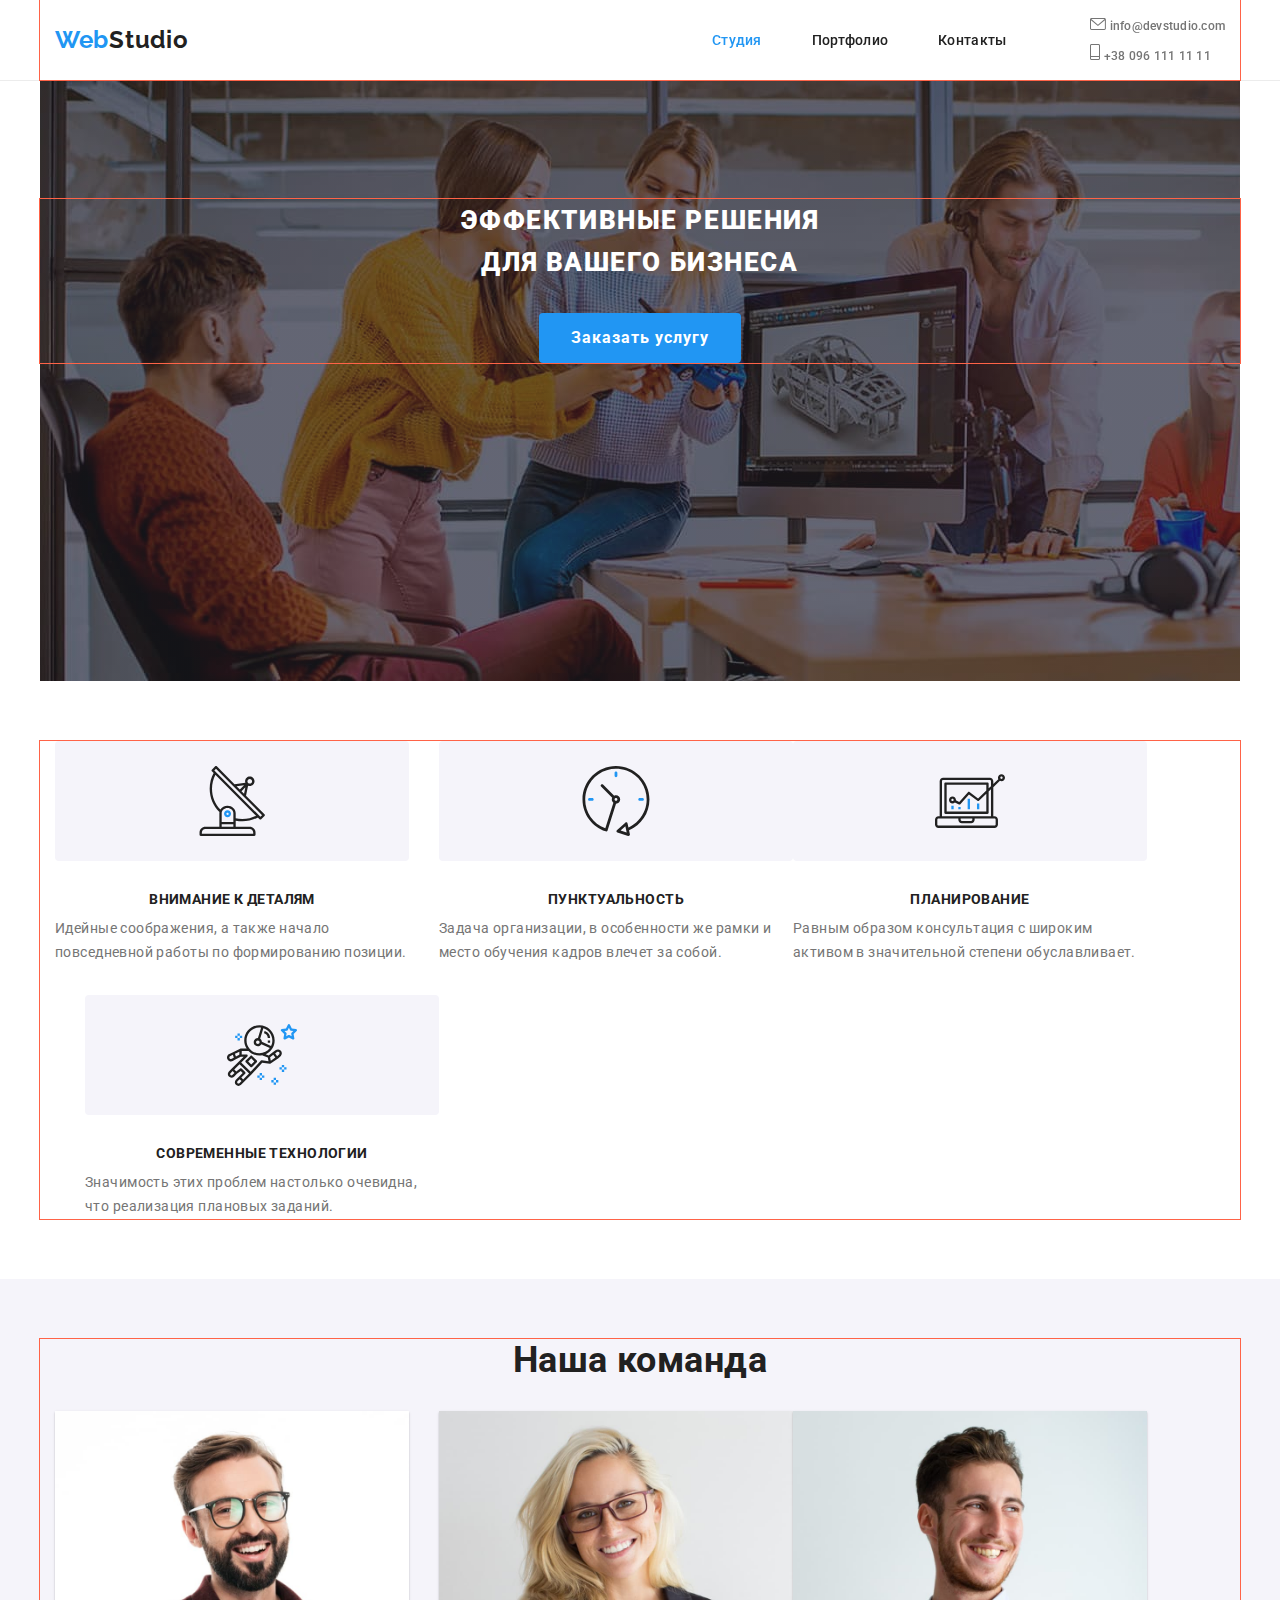
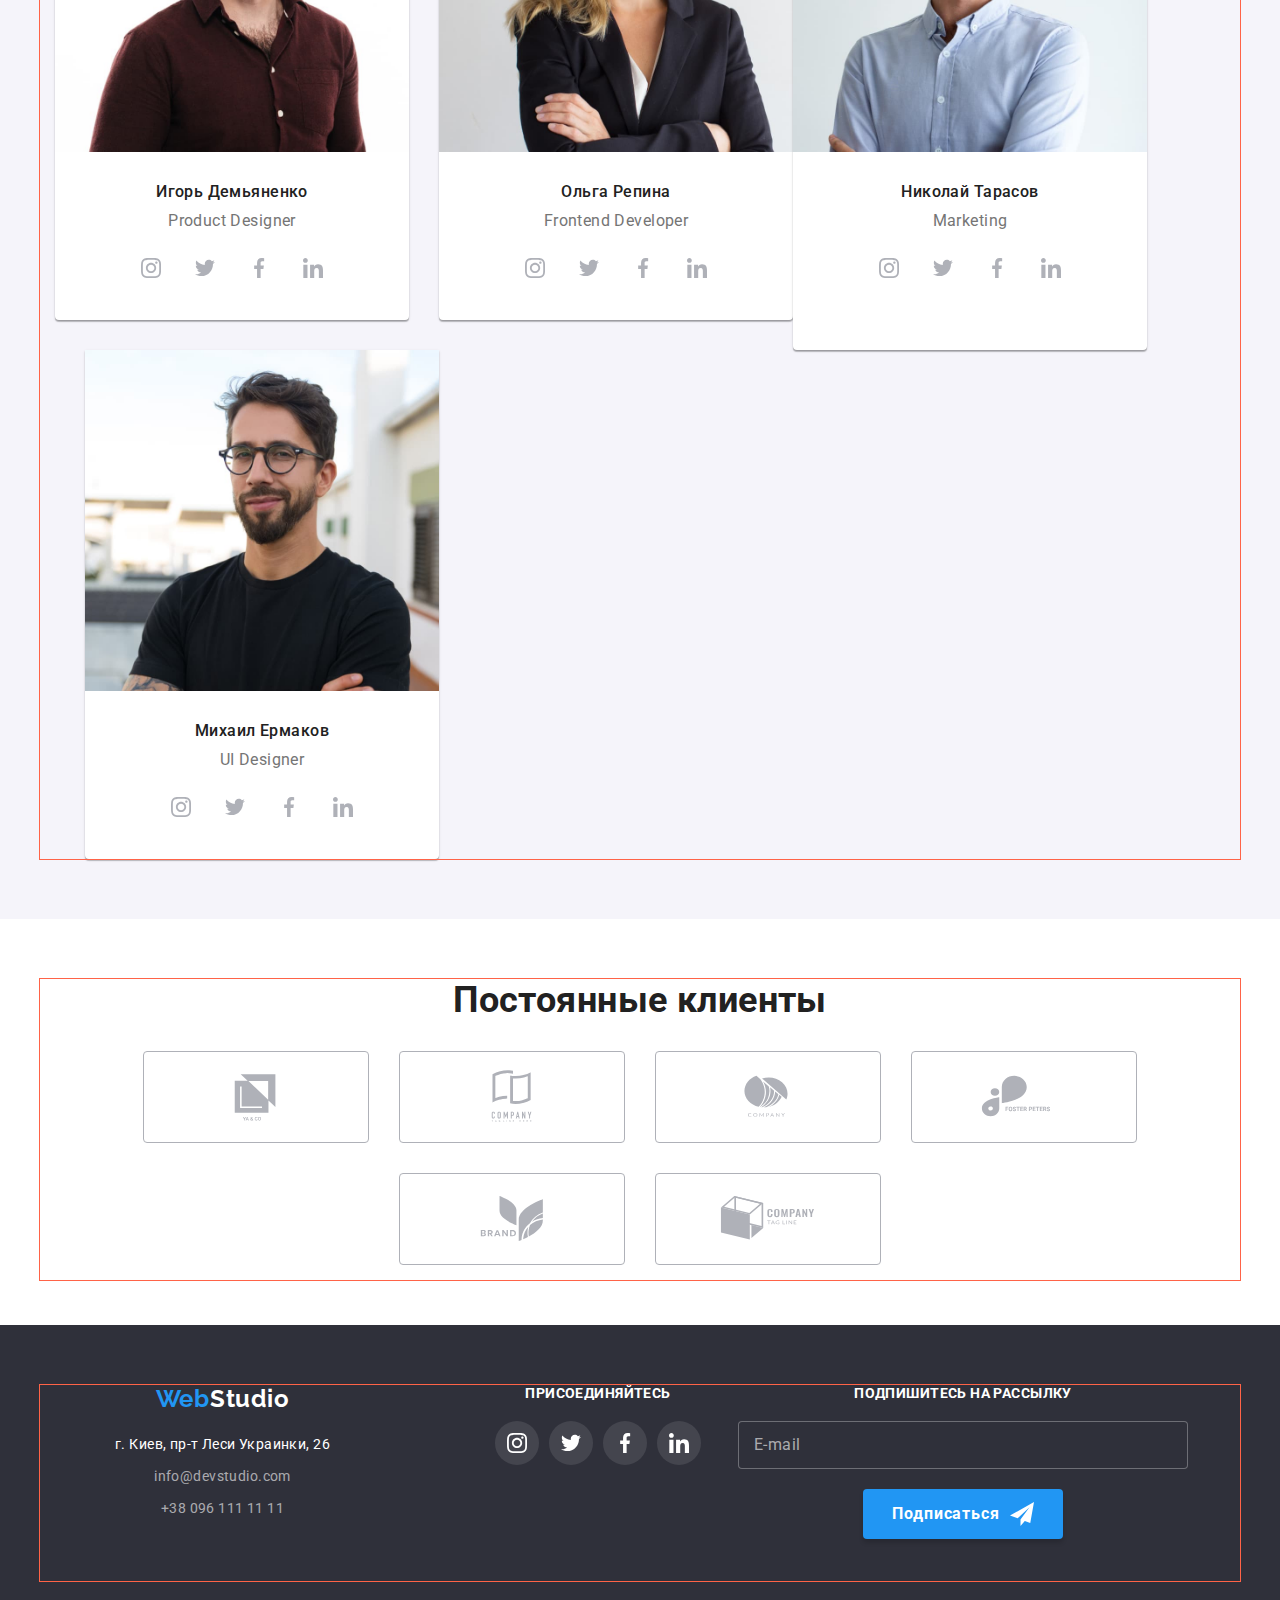
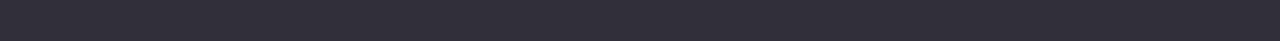
==== commit cc6d06a5: "Markup 768px Portfolio filter" ====
--- a/index.html
+++ b/index.html
@@ -1,550 +1,554 @@
 <!DOCTYPE html>
 <html lang="ru">
-
-<head>
-    <meta charset="UTF-8">
-    <meta http-equiv="X-UA-Compatible" content="IE=edge">
-    <meta name="viewport" content="width=device-width, initial-scale=1.0">
-    <link rel="preconnect" href="https://fonts.googleapis.com">
-    <link rel="preconnect" href="https://fonts.gstatic.com" crossorigin>
-    <link href="https://fonts.googleapis.com/css2?family=Raleway:wght@700&family=Roboto:wght@400;500;700;900&display=swap"
-        rel="stylesheet">
-    <link rel="stylesheet" href="https://cdnjs.cloudflare.com/ajax/libs/modern-normalize/1.1.0/modern-normalize.min.css">
+  <head>
+    <meta charset="UTF-8" />
+    <meta http-equiv="X-UA-Compatible" content="IE=edge" />
+    <meta name="viewport" content="width=device-width, initial-scale=1.0" />
+    <link rel="preconnect" href="https://fonts.googleapis.com" />
+    <link rel="preconnect" href="https://fonts.gstatic.com" crossorigin />
+    <link
+      href="https://fonts.googleapis.com/css2?family=Raleway:wght@700&family=Roboto:wght@400;500;700;900&display=swap"
+      rel="stylesheet"
+    />
+    <link
+      rel="stylesheet"
+      href="https://cdnjs.cloudflare.com/ajax/libs/modern-normalize/1.1.0/modern-normalize.min.css"
+    />
     <!-- <link rel="stylesheet" href="./css/styles.css"> -->
-    <link rel="stylesheet" href="./css/main.min.css">
+    <link rel="stylesheet" href="./css/main.min.css" />
     <title>WebStudio</title>
-</head>
-
-<body>
-    
-    
-    
+  </head>
+
+  <body>
     <!-- header -->
     <header class="header">
-        <div class="container header__content">
-            <a lang="en" class="link logo" href="./index.html">Web<span class="header__logo">Studio</span></a>
-
-
-            <button type="button" class="menu-btn" data-menu-button aria-expanded="false" aria-controls="menu-container">
-                <svg width="40" height="40" aria-label="Переключатель мобильного меню">
-                    <use class='menu-btn__icon-menu' href="./images/icons.svg#icon-menu"></use>
-                    <use class='menu-btn__icon-menu-close' href="./images/icons.svg#icon-menu-close"></use>
-                </svg>
-            </button>
-
-            <div class="menu-container" data-menu id="menu-container">
-                <nav class="header__nav">
-                    <ul class="list header__nav-list">
-                        <li class="header__nav-item"><a href="./index.html"
-                                class="link header__nav-link header__nav-link--current">Студия</a></li>
-                        <li class="header__nav-item"><a href="./portfolio.html" class="link header__nav-link">Портфолио</a></li>
-                        <li class="header__nav-item"><a href="#" class="link header__nav-link">Контакты</a></li>
-                    </ul>
-                </nav>
-                
-                <!-- contacts -->
-                <ul class="header__contacts-list list">
-                    <li class="header__contacts-items">
-                        <a class="header__contacts-mail link" href="mailto:info@devstudio.com">
-                            <svg class="header__contacts-icon" width="16" height="12">
-                                <use href="./images/icons.svg#icon-email"></use>
-                            </svg>
-                            info@devstudio.com
-                        </a>
-                    </li>
-                
-                    <li class="header__contacts-items">
-                        <a class="header__contacts-tel link" href="tel:+380961111111">
-                            <svg class="header__contacts-icon" width="10" height="16">
-                                <use href="./images/icons.svg#icon-phone"></use>
-                            </svg>
-                            +38 096 111 11 11
-                        </a>
-                    </li>
-                </ul>
-
-                <ul class="header__socials-list list">
-                    <li class="header__socials-items"><a href="#" onclick="return false;" class="header__socials-link link">Instagram</a></li>
-                    <li class="header__socials-items"><a href="#" onclick="return false;" class="header__socials-link link">Twitter</a></li>
-                    <li class="header__socials-items"><a href="#" onclick="return false;" class="header__socials-link link">Facebook</a></li>
-                    <li class="header__socials-items"><a href="#" onclick="return false;" class="header__socials-link link">LinkedIn</a></li>
-                    
-                </ul>
-
-            </div>
-
-
-            
-        </div>
-                    
-                
+      <div class="container header__content">
+        <a lang="en" class="link logo" href="./index.html">Web<span class="header__logo">Studio</span></a>
+
+        <button type="button" class="menu-btn" data-menu-button aria-expanded="false" aria-controls="menu-container">
+          <svg width="40" height="40" aria-label="Переключатель мобильного меню">
+            <use class="menu-btn__icon-menu" href="./images/icons.svg#icon-menu"></use>
+            <use class="menu-btn__icon-menu-close" href="./images/icons.svg#icon-menu-close"></use>
+          </svg>
+        </button>
+
+        <div class="menu-container" data-menu id="menu-container">
+          <nav class="header__nav">
+            <ul class="list header__nav-list">
+              <li class="header__nav-item">
+                <a href="./index.html" class="link header__nav-link header__nav-link--current">Студия</a>
+              </li>
+              <li class="header__nav-item">
+                <a href="./portfolio.html" class="link header__nav-link">Портфолио</a>
+              </li>
+              <li class="header__nav-item">
+                <a href="#" class="link header__nav-link">Контакты</a>
+              </li>
+            </ul>
+          </nav>
+
+          <div class="header__menu-contacts">
+            <!-- contacts -->
+            <ul class="header__contacts-list list">
+              <li class="header__contacts-items">
+                <a class="header__contacts-mail link" href="mailto:info@devstudio.com">
+                  <svg class="header__contacts-icon" width="16" height="12">
+                    <use href="./images/icons.svg#icon-email"></use>
+                  </svg>
+                  info@devstudio.com
+                </a>
+              </li>
+
+              <li class="header__contacts-items">
+                <a class="header__contacts-tel link" href="tel:+380961111111">
+                  <svg class="header__contacts-icon" width="10" height="16">
+                    <use href="./images/icons.svg#icon-phone"></use>
+                  </svg>
+                  +38 096 111 11 11
+                </a>
+              </li>
+            </ul>
+
+            <ul class="header__socials-list list">
+              <li class="header__socials-items">
+                <a href="#" onclick="return false;" class="header__socials-link link">Instagram</a>
+              </li>
+              <li class="header__socials-items">
+                <a href="#" onclick="return false;" class="header__socials-link link">Twitter</a>
+              </li>
+              <li class="header__socials-items">
+                <a href="#" onclick="return false;" class="header__socials-link link">Facebook</a>
+              </li>
+              <li class="header__socials-items">
+                <a href="#" onclick="return false;" class="header__socials-link link">LinkedIn</a>
+              </li>
+            </ul>
+          </div>
+        </div>
+      </div>
     </header>
 
     <!-- main -->
     <main>
-        <!-- hero -->
-        <section class="hero section">
-            <div class="container">
-                <h1 class="hero__title">Эффективные решения для вашего бизнеса</h1>
-                
-                <button type="button" class="hero__button" data-modal-open>Заказать услугу</button>
-            </div>
-            
-        </section>
-
-
-
-        <!-- Приемущества -->
-        <section class="benefits section">
-            <div class="container">
-                <h2 class="visually-hidden">Приемущества</h2>
-
-                <ul class="list benefits__list">
-                    <li class="benefits__items">
-                        <div class="benefits__icon-box">
-                            <svg class="benefits__icon">
-                                <use href="./images/icons.svg#icon-antenna" ></use>
-                            </svg>
-                        </div>
-                        <h3 class="benefits__title">Внимание к деталям</h3>
-                        <p class="benefits__text">Идейные соображения, а также начало повседневной работы по формированию позиции.</p>
-                    </li>
-                    <li class="benefits__items">
-                        <div class="benefits__icon-box">
-                            <svg class="benefits__icon">
-                                <use href="./images/icons.svg#icon-clock"></use>
-                            </svg>
-                        </div>
-                        <h3 class="benefits__title">Пунктуальность</h3>
-                        <p class="benefits__text">Задача организации, в особенности же рамки и место обучения кадров влечет за собой.</p>
-                    </li>
-                    <li class="benefits__items">
-                        <div class="benefits__icon-box">
-                            <svg class="benefits__icon">
-                                <use href="./images/icons.svg#icon-diagram"></use>
-                            </svg>
-                        </div>
-                        <h3 class="benefits__title">Планирование</h3>
-                        <p class="benefits__text">Равным образом консультация с широким активом в значительной степени обуславливает.</p>
-                    </li>
-                    <li class="benefits__items">
-                        <div class="benefits__icon-box">
-                            <svg class="benefits__icon">
-                                <use href="./images/icons.svg#icon-astronaut"></use>
-                            </svg>
-                        </div>
-                        <h3 class="benefits__title">Современные технологии</h3>
-                        <p class="benefits__text">Значимость этих проблем настолько очевидна, что реализация плановых заданий.</p>
-                    </li>
+      <!-- hero -->
+      <section class="hero section">
+        <div class="container">
+          <h1 class="hero__title">Эффективные решения для вашего бизнеса</h1>
+
+          <button type="button" class="hero__button" data-modal-open>Заказать услугу</button>
+        </div>
+      </section>
+
+      <!-- Приемущества -->
+      <section class="benefits section">
+        <div class="container">
+          <h2 class="visually-hidden">Приемущества</h2>
+
+          <ul class="list benefits__list">
+            <li class="benefits__items">
+              <div class="benefits__icon-box">
+                <svg class="benefits__icon">
+                  <use href="./images/icons.svg#icon-antenna"></use>
+                </svg>
+              </div>
+              <h3 class="benefits__title">Внимание к деталям</h3>
+              <p class="benefits__text">
+                Идейные соображения, а также начало повседневной работы по формированию позиции.
+              </p>
+            </li>
+            <li class="benefits__items">
+              <div class="benefits__icon-box">
+                <svg class="benefits__icon">
+                  <use href="./images/icons.svg#icon-clock"></use>
+                </svg>
+              </div>
+              <h3 class="benefits__title">Пунктуальность</h3>
+              <p class="benefits__text">
+                Задача организации, в особенности же рамки и место обучения кадров влечет за собой.
+              </p>
+            </li>
+            <li class="benefits__items">
+              <div class="benefits__icon-box">
+                <svg class="benefits__icon">
+                  <use href="./images/icons.svg#icon-diagram"></use>
+                </svg>
+              </div>
+              <h3 class="benefits__title">Планирование</h3>
+              <p class="benefits__text">
+                Равным образом консультация с широким активом в значительной степени обуславливает.
+              </p>
+            </li>
+            <li class="benefits__items">
+              <div class="benefits__icon-box">
+                <svg class="benefits__icon">
+                  <use href="./images/icons.svg#icon-astronaut"></use>
+                </svg>
+              </div>
+              <h3 class="benefits__title">Современные технологии</h3>
+              <p class="benefits__text">Значимость этих проблем настолько очевидна, что реализация плановых заданий.</p>
+            </li>
+          </ul>
+        </div>
+      </section>
+
+      <!-- Чем мы занимаемся -->
+      <section class="section">
+        <div class="container doing">
+          <h2 class="doing__title">Чем мы занимаемся</h2>
+
+          <ul class="list doing__list">
+            <li class="doing__items">
+              <img class="doing__foto" src="./images/what-we-do1.jpg" alt="Написание кода" width="370" height="294" />
+              <p class="doing__text">Десктопные приложения</p>
+            </li>
+            <li class="doing__items">
+              <img
+                class="doing__foto"
+                src="./images/what-we-do2.jpg"
+                alt="Работа с мобильными приложениями"
+                width="370"
+                height="294"
+              />
+              <p class="doing__text">Мобильные приложения</p>
+            </li>
+            <li class="doing__items">
+              <img
+                class="doing__foto"
+                src="./images/what-we-do3.jpg"
+                alt="Робота с политрой цветов"
+                width="370"
+                height="294"
+              />
+              <p class="doing__text">Дизайнерские решения</p>
+            </li>
+          </ul>
+        </div>
+      </section>
+
+      <!-- Наша команда -->
+      <section class="team section">
+        <div class="container">
+          <h2 class="team__title">Наша команда</h2>
+
+          <ul class="list team__list">
+            <li class="team__items">
+              <img src="./images/worker1.jpg" alt="Сотрудник компании-продакт дезайнер" width="450" />
+              <div class="team__info">
+                <h3 class="team__name">Игорь Демьяненко</h3>
+                <p lang="en" class="team__position">Product Designer</p>
+                <ul class="list social-list">
+                  <li class="social-list__items">
+                    <a class="social-list__link" href="#" target="_blank" rel="nofollow" onclick="return false;">
+                      <svg class="social-list__icon">
+                        <use href="./images/icons.svg#icon-instagram"></use>
+                      </svg>
+                    </a>
+                  </li>
+                  <li class="social-list__items">
+                    <a class="social-list__link" href="#" target="_blank" rel="nofollow" onclick="return false;">
+                      <svg class="social-list__icon">
+                        <use href="./images/icons.svg#icon-twitter"></use>
+                      </svg>
+                    </a>
+                  </li>
+                  <li class="social-list__items">
+                    <a class="social-list__link" href="#" target="_blank" rel="nofollow" onclick="return false;">
+                      <svg class="social-list__icon">
+                        <use href="./images/icons.svg#icon-facebook"></use>
+                      </svg>
+                    </a>
+                  </li>
+                  <li class="social-list__items">
+                    <a class="social-list__link" href="#" target="_blank" rel="nofollow" onclick="return false;">
+                      <svg class="social-list__icon">
+                        <use href="./images/icons.svg#icon-linkedin"></use>
+                      </svg>
+                    </a>
+                  </li>
                 </ul>
-            </div>
-            
-        </section>
-
-        <!-- Чем мы занимаемся -->
-        <section class="section">
-            <div class="container doing">
-                <h2 class="doing__title">Чем мы занимаемся</h2>
-
-                <ul class="list doing__list">
-                    <li class="doing__items">
-                        <img class="doing__foto" src="./images/what-we-do1.jpg" alt="Написание кода" width="370" height="294">
-                        <p class="doing__text">Десктопные приложения</p>
-                    </li>
-                    <li class="doing__items">
-                        <img class="doing__foto" src="./images/what-we-do2.jpg" alt="Работа с мобильными приложениями" width="370" height="294">
-                        <p class="doing__text">Мобильные приложения</p>
-                    </li>
-                    <li class="doing__items">
-                        <img class="doing__foto" src="./images/what-we-do3.jpg" alt="Робота с политрой цветов" width="370" height="294">
-                        <p class="doing__text">Дизайнерские решения</p>
-                    </li>
+              </div>
+            </li>
+            <li class="team__items">
+              <img src="./images/worker2.jpg" alt="Сотрудница компании-фронтэнд розробник" width="450" />
+              <div class="team__info">
+                <h3 class="team__name">Ольга Репина</h3>
+                <p lang="en" class="team__position">Frontend Developer</p>
+                <ul class="list social-list">
+                  <li class="social-list__items">
+                    <a class="social-list__link" href="#" target="_blank" rel="nofollow" onclick="return false;">
+                      <svg class="social-list__icon">
+                        <use href="./images/icons.svg#icon-instagram"></use>
+                      </svg>
+                    </a>
+                  </li>
+                  <li class="social-list__items">
+                    <a class="social-list__link" href="#" target="_blank" rel="nofollow" onclick="return false;">
+                      <svg class="social-list__icon">
+                        <use href="./images/icons.svg#icon-twitter"></use>
+                      </svg>
+                    </a>
+                  </li>
+                  <li class="social-list__items">
+                    <a class="social-list__link" href="#" target="_blank" rel="nofollow" onclick="return false;">
+                      <svg class="social-list__icon">
+                        <use href="./images/icons.svg#icon-facebook"></use>
+                      </svg>
+                    </a>
+                  </li>
+                  <li class="social-list__items">
+                    <a class="social-list__link" href="#" target="_blank" rel="nofollow" onclick="return false;">
+                      <svg class="social-list__icon">
+                        <use href="./images/icons.svg#icon-linkedin"></use>
+                      </svg>
+                    </a>
+                  </li>
                 </ul>
-            </div>
-            
-        </section>
-
-        <!-- Наша команда -->
-        <section class="team section">
-           
-            <div class="container">
-                <h2 class="team__title">Наша команда</h2>
-
-                <ul class="list team__list">
-                    <li class="team__items">
-                        <img src="./images/worker1.jpg" alt="Сотрудник компании-продакт дезайнер" width="450">
-                            <div class="team__info">
-                                <h3 class="team__name">Игорь Демьяненко</h3>
-                                <p lang="en" class="team__position">Product Designer</p>
-                                <ul class="list social-list">
-                                    <li class="social-list__items">
-                                        <a class="social-list__link" href="#" target="_blank" rel="nofollow" onclick="return false;">
-                                            <svg class="social-list__icon">
-                                                <use href="./images/icons.svg#icon-instagram"></use>
-                                            </svg>
-                                        </a>
-                                    </li>
-                                    <li class="social-list__items">
-                                        <a class="social-list__link" href="#" target="_blank" rel="nofollow" onclick="return false;">
-                                            <svg class="social-list__icon">
-                                                <use href="./images/icons.svg#icon-twitter"></use>
-                                            </svg>
-                                        </a>
-                                        
-                                    </li>
-                                    <li class="social-list__items">
-                                        <a class="social-list__link" href="#" target="_blank" rel="nofollow" onclick="return false;">
-                                            <svg class="social-list__icon">
-                                                <use href="./images/icons.svg#icon-facebook"></use>
-                                            </svg>
-                                        </a>
-                                        
-                                    </li>
-                                    <li class="social-list__items">
-                                        <a class="social-list__link" href="#" target="_blank" rel="nofollow" onclick="return false;">
-                                            <svg class="social-list__icon">
-                                                <use href="./images/icons.svg#icon-linkedin"></use>
-                                            </svg>
-                                        </a>
-                                        
-                                    </li>
-                                </ul>
-                            </div>
-                        
-                    </li>
-                    <li class="team__items">
-                        <img src="./images/worker2.jpg" alt="Сотрудница компании-фронтэнд розробник" width="450">
-                            <div class="team__info">
-                                <h3 class="team__name">Ольга Репина</h3>
-                                <p lang="en" class="team__position">Frontend Developer</p>
-                                <ul class="list social-list">
-                                    <li class="social-list__items">
-                                        <a class="social-list__link" href="#" target="_blank" rel="nofollow" onclick="return false;">
-                                            <svg class="social-list__icon">
-                                                <use href="./images/icons.svg#icon-instagram"></use>
-                                            </svg>
-                                        </a>
-                                    </li>
-                                    <li class="social-list__items">
-                                        <a class="social-list__link" href="#" target="_blank" rel="nofollow" onclick="return false;">
-                                            <svg class="social-list__icon">
-                                                <use href="./images/icons.svg#icon-twitter"></use>
-                                            </svg>
-                                        </a>
-                                        
-                                    </li>
-                                    <li class="social-list__items">
-                                        <a class="social-list__link" href="#" target="_blank" rel="nofollow" onclick="return false;">
-                                            <svg class="social-list__icon">
-                                                <use href="./images/icons.svg#icon-facebook"></use>
-                                            </svg>
-                                        </a>
-                                        
-                                    </li>
-                                    <li class="social-list__items">
-                                        <a class="social-list__link" href="#" target="_blank" rel="nofollow" onclick="return false;">
-                                            <svg class="social-list__icon">
-                                                <use href="./images/icons.svg#icon-linkedin"></use>
-                                            </svg>
-                                        </a>
-                                        
-                                    </li>
-                                </ul>
-                            </div>
-                        
-                    </li>
-                    <li class="team__items">
-                        <img src="./images/worker3.jpg" alt="Сотрудник компании-маркетинг" width="450">
-                            <div class="team__info">
-                                <h3 class="team__name">Николай Тарасов</h3>
-                                <p lang="en" class="team__position">Marketing</p>
-                                <ul class="list social-list">
-                                    <li class="social-list__items">
-                                        <a class="social-list__link" href="#" target="_blank" rel="nofollow" onclick="return false;">
-                                            <svg class="social-list__icon">
-                                                <use href="./images/icons.svg#icon-instagram"></use>
-                                            </svg>
-                                        </a>
-                                    </li>
-                                    <li class="social-list__items">
-                                        <a class="social-list__link" href="#" target="_blank" rel="nofollow" onclick="return false;">
-                                        <svg class="social-list__icon">
-                                            <use href="./images/icons.svg#icon-twitter"></use>
-                                        </svg>
-                                        </a>
-                                    </li>
-                                    <li class="social-list__items">
-                                        <a class="social-list__link" href="#" target="_blank" rel="nofollow" onclick="return false;">
-                                        <svg class="social-list__icon">
-                                            <use href="./images/icons.svg#icon-facebook"></use>
-                                        </svg>
-                                        </a>
-                                    </li>
-                                    <li class="social-list__items">
-                                        <a class="social-list__link" href="#" target="_blank" rel="nofollow" onclick="return false;">
-                                        <svg class="social-list__icon">
-                                            <use href="./images/icons.svg#icon-linkedin"></use>
-                                        </svg>
-                                        </a>
-                                    </li>
-                                </ul>
-                            </div>
-                        
-                    </li>
-                    <li class="team__items">
-                        <img src="./images/worker4.jpg" alt="Сотрудник компании-УИ дезайнер" width="450">
-                            <div class="team__info">
-                                <h3 class="team__name">Михаил Ермаков</h3>
-                                <p lang="en" class="team__position">UI Designer</p>
-                                <ul class="list social-list">
-                                    <li class="social-list__items">
-                                        <a class="social-list__link" href="#" target="_blank" rel="nofollow" onclick="return false;">
-                                            <svg class="social-list__icon">
-                                                <use href="./images/icons.svg#icon-instagram"></use>
-                                            </svg>
-                                        </a>
-                                    </li>
-                                    <li class="social-list__items">
-                                        <a class="social-list__link" href="#" target="_blank" rel="nofollow" onclick="return false;">
-                                        <svg class="social-list__icon">
-                                            <use href="./images/icons.svg#icon-twitter"></use>
-                                        </svg>
-                                        </a>
-                                    </li>
-                                    <li class="social-list__items">
-                                        <a class="social-list__link" href="#" target="_blank" rel="nofollow" onclick="return false;">
-                                        <svg class="social-list__icon">
-                                            <use href="./images/icons.svg#icon-facebook"></use>
-                                        </svg>
-                                        </a>
-                                    </li>
-                                    <li class="social-list__items">
-                                        <a class="social-list__link" href="#" target="_blank" rel="nofollow" onclick="return false;">
-                                        <svg class="social-list__icon">
-                                            <use href="./images/icons.svg#icon-linkedin"></use>
-                                        </svg>
-                                        </a>
-                                    </li>
-                                </ul>
-                            </div>
-                        
-                    </li>
+              </div>
+            </li>
+            <li class="team__items">
+              <img src="./images/worker3.jpg" alt="Сотрудник компании-маркетинг" width="450" />
+              <div class="team__info">
+                <h3 class="team__name">Николай Тарасов</h3>
+                <p lang="en" class="team__position">Marketing</p>
+                <ul class="list social-list">
+                  <li class="social-list__items">
+                    <a class="social-list__link" href="#" target="_blank" rel="nofollow" onclick="return false;">
+                      <svg class="social-list__icon">
+                        <use href="./images/icons.svg#icon-instagram"></use>
+                      </svg>
+                    </a>
+                  </li>
+                  <li class="social-list__items">
+                    <a class="social-list__link" href="#" target="_blank" rel="nofollow" onclick="return false;">
+                      <svg class="social-list__icon">
+                        <use href="./images/icons.svg#icon-twitter"></use>
+                      </svg>
+                    </a>
+                  </li>
+                  <li class="social-list__items">
+                    <a class="social-list__link" href="#" target="_blank" rel="nofollow" onclick="return false;">
+                      <svg class="social-list__icon">
+                        <use href="./images/icons.svg#icon-facebook"></use>
+                      </svg>
+                    </a>
+                  </li>
+                  <li class="social-list__items">
+                    <a class="social-list__link" href="#" target="_blank" rel="nofollow" onclick="return false;">
+                      <svg class="social-list__icon">
+                        <use href="./images/icons.svg#icon-linkedin"></use>
+                      </svg>
+                    </a>
+                  </li>
                 </ul>
-            </div>
-  
-        </section>
-
-        <!-- Постоянные клиенты -->
-        <section class="clients">
-            <div class="container">
-                <h2 class="clients__title">Постоянные клиенты</h2>
-
-                <ul class="list clients__list">
-                    <li class="clients__items">
-                        <a href="#" target="_blank" rel="nofollow" class="client__logo-box">
-                            <svg class="clients__icon" width="106" height="60">
-                                    <use href="./images/icons.svg#icon-company1"></use>
-                                </svg>
-                        </a>
-                    </li>
-                    <li class="clients__items">
-                        <a href="#" target="_blank" rel="nofollow" class="client__logo-box">
-                            <svg class="clients__icon" width="106" height="60">
-                                    <use href="./images/icons.svg#icon-company2"></use>
-                                </svg>
-                        </a>
-                    </li>
-                    <li class="clients__items">
-                        <a href="#" target="_blank" rel="nofollow" class="client__logo-box">
-                            <svg class="clients__icon" width="106" height="60">
-                                    <use href="./images/icons.svg#icon-company3"></use>
-                                </svg>
-                        </a>
-                    </li>
-                    <li class="clients__items">
-                        <a href="#" target="_blank" rel="nofollow" class="client__logo-box">
-                            <svg class="clients__icon" width="106" height="60">
-                                    <use href="./images/icons.svg#icon-company4"></use>
-                                </svg>
-                        </a>
-                    </li>
-                    <li class="clients__items">
-                        <a href="#" target="_blank" rel="nofollow" class="client__logo-box">
-                            <svg class="clients__icon" width="106" height="60">
-                                    <use href="./images/icons.svg#icon-company5"></use>
-                                </svg>
-                        </a>
-                    </li>
-                    <li class="clients__items">
-                        <a href="#" target="_blank" rel="nofollow" class="client__logo-box">
-                            <svg class="clients__icon" width="106" height="60">
-                                <use href="./images/icons.svg#icon-company6"></use>
-                            </svg>
-                        </a>
-                    </li>
+              </div>
+            </li>
+            <li class="team__items">
+              <img src="./images/worker4.jpg" alt="Сотрудник компании-УИ дезайнер" width="450" />
+              <div class="team__info">
+                <h3 class="team__name">Михаил Ермаков</h3>
+                <p lang="en" class="team__position">UI Designer</p>
+                <ul class="list social-list">
+                  <li class="social-list__items">
+                    <a class="social-list__link" href="#" target="_blank" rel="nofollow" onclick="return false;">
+                      <svg class="social-list__icon">
+                        <use href="./images/icons.svg#icon-instagram"></use>
+                      </svg>
+                    </a>
+                  </li>
+                  <li class="social-list__items">
+                    <a class="social-list__link" href="#" target="_blank" rel="nofollow" onclick="return false;">
+                      <svg class="social-list__icon">
+                        <use href="./images/icons.svg#icon-twitter"></use>
+                      </svg>
+                    </a>
+                  </li>
+                  <li class="social-list__items">
+                    <a class="social-list__link" href="#" target="_blank" rel="nofollow" onclick="return false;">
+                      <svg class="social-list__icon">
+                        <use href="./images/icons.svg#icon-facebook"></use>
+                      </svg>
+                    </a>
+                  </li>
+                  <li class="social-list__items">
+                    <a class="social-list__link" href="#" target="_blank" rel="nofollow" onclick="return false;">
+                      <svg class="social-list__icon">
+                        <use href="./images/icons.svg#icon-linkedin"></use>
+                      </svg>
+                    </a>
+                  </li>
                 </ul>
-            </div>
-        </section>
+              </div>
+            </li>
+          </ul>
+        </div>
+      </section>
+
+      <!-- Постоянные клиенты -->
+      <section class="clients">
+        <div class="container">
+          <h2 class="clients__title">Постоянные клиенты</h2>
+
+          <ul class="list clients__list">
+            <li class="clients__items">
+              <a href="#" target="_blank" rel="nofollow" class="client__logo-box">
+                <svg class="clients__icon" width="106" height="60">
+                  <use href="./images/icons.svg#icon-company1"></use>
+                </svg>
+              </a>
+            </li>
+            <li class="clients__items">
+              <a href="#" target="_blank" rel="nofollow" class="client__logo-box">
+                <svg class="clients__icon" width="106" height="60">
+                  <use href="./images/icons.svg#icon-company2"></use>
+                </svg>
+              </a>
+            </li>
+            <li class="clients__items">
+              <a href="#" target="_blank" rel="nofollow" class="client__logo-box">
+                <svg class="clients__icon" width="106" height="60">
+                  <use href="./images/icons.svg#icon-company3"></use>
+                </svg>
+              </a>
+            </li>
+            <li class="clients__items">
+              <a href="#" target="_blank" rel="nofollow" class="client__logo-box">
+                <svg class="clients__icon" width="106" height="60">
+                  <use href="./images/icons.svg#icon-company4"></use>
+                </svg>
+              </a>
+            </li>
+            <li class="clients__items">
+              <a href="#" target="_blank" rel="nofollow" class="client__logo-box">
+                <svg class="clients__icon" width="106" height="60">
+                  <use href="./images/icons.svg#icon-company5"></use>
+                </svg>
+              </a>
+            </li>
+            <li class="clients__items">
+              <a href="#" target="_blank" rel="nofollow" class="client__logo-box">
+                <svg class="clients__icon" width="106" height="60">
+                  <use href="./images/icons.svg#icon-company6"></use>
+                </svg>
+              </a>
+            </li>
+          </ul>
+        </div>
+      </section>
     </main>
 
     <!-- footer -->
     <footer class="footer">
-        <div class="footer__container container">
-
-            <a lang="en" class="footer__logo link logo" href="./index.html">Web<span class="footer__logo-second">Studio</span></a>
-
-            <div class="footer__contacts">
-                
-                
-                <address>
-                    <!-- contacts -->
-                    <ul class="list">
-                        <li class="footer__contacts-items">
-                            <a class="footer__adress-link link" href="https://goo.gl/maps/VqDMLMsXwP5XZMXm9" target="_blank" rel="noreferrer noopener">г. Киев, пр-т Леси Украинки, 26</a>
-                        </li>
-                        
-                        <li class="footer__contacts-items">
-                            <a class="footer__contacts-link link" href="mailto:info@devstudio.com">info@devstudio.com</a>
-                        </li>
-                        <li class="footer__contacts-items">
-                            <a class="footer__contacts-link link" href="tel:+380961111111">+38 096 111 11 11</a>
-                        </li>
-                    </ul>
-                </address>
-            </div>
-            
-            <div class="footer__socials">
-                <h2 class="footer__socials-title">присоединяйтесь</h2>
-
-                <ul class="list footer__socials-list">
-                    <li class="footer__socials-items">
-                        <a class="footer__socials-link" href="#" onclick="return false;">
-                            <svg class="footer__socials-icon" height="20" weight="20">
-                                <use href="./images/icons.svg#icon-instagram"></use>
-                            </svg>
-                        </a>
-                    </li>
-                    
-                    <li class="footer__socials-items">
-                        <a class="footer__socials-link" href="#" onclick="return false;">
-                            <svg class="footer__socials-icon" height="20" weight="20">
-                                <use href="./images/icons.svg#icon-twitter"></use>
-                            </svg>
-                        </a>
-                    </li>
-
-                    <li class="footer__socials-items">
-                        <a class="footer__socials-link" href="#" onclick="return false;">
-                            <svg class="footer__socials-icon" height="20" weight="20">
-                                <use href="./images/icons.svg#icon-facebook"></use>
-                            </svg>
-                        </a>
-                    </li>
-
-                    <li class="footer__socials-items">
-                        <a class="footer__socials-link" href="#" onclick="return false;">
-                            <svg class="footer__socials-icon" height="20" weight="20">
-                                <use href="./images/icons.svg#icon-linkedin"></use>
-                            </svg>
-                        </a>
-                    </li>
-                </ul>
-            </div>
-        
-            <div class="footer__subscribe">
-                   <h2 class="footer__subscribe-title">Подпишитесь на рассылку</h2>
-
-                   <form>
-                       <label class="footer__subscribe-label">
-                            <input type="email" name="subscribe_email" placeholder="E-mail" class="footer__subscribe-input" autocomplete="email">
-                      
-                            <button type="submit" class="footer__subscribe-button">
-                                Подписаться
-                                    <svg class="footer__subscribe-icon" width="24" height="24">
-                                        <use href="./images/icons.svg#icon-subscribe"></use>
-                                    </svg>
-                            </button>
-                        </label>
-                    </form>
-            </div>
-
-
-        </div>
-
-        
+      <div class="footer__container container">
+        <div class="footer__contacts">
+          <a lang="en" class="footer__logo link logo" href="./index.html"
+            >Web<span class="footer__logo-second">Studio</span></a
+          >
+
+          <address>
+            <!-- contacts -->
+            <ul class="list">
+              <li class="footer__contacts-items">
+                <a
+                  class="footer__adress-link link"
+                  href="https://goo.gl/maps/VqDMLMsXwP5XZMXm9"
+                  target="_blank"
+                  rel="noreferrer noopener"
+                  >г. Киев, пр-т Леси Украинки, 26</a
+                >
+              </li>
+
+              <li class="footer__contacts-items">
+                <a class="footer__contacts-link link" href="mailto:info@devstudio.com">info@devstudio.com</a>
+              </li>
+              <li class="footer__contacts-items">
+                <a class="footer__contacts-link link" href="tel:+380961111111">+38 096 111 11 11</a>
+              </li>
+            </ul>
+          </address>
+        </div>
+
+        <div class="footer__socials">
+          <h2 class="footer__socials-title">присоединяйтесь</h2>
+
+          <ul class="list footer__socials-list">
+            <li class="footer__socials-items">
+              <a class="footer__socials-link" href="#" onclick="return false;">
+                <svg class="footer__socials-icon" height="20" weight="20">
+                  <use href="./images/icons.svg#icon-instagram"></use>
+                </svg>
+              </a>
+            </li>
+
+            <li class="footer__socials-items">
+              <a class="footer__socials-link" href="#" onclick="return false;">
+                <svg class="footer__socials-icon" height="20" weight="20">
+                  <use href="./images/icons.svg#icon-twitter"></use>
+                </svg>
+              </a>
+            </li>
+
+            <li class="footer__socials-items">
+              <a class="footer__socials-link" href="#" onclick="return false;">
+                <svg class="footer__socials-icon" height="20" weight="20">
+                  <use href="./images/icons.svg#icon-facebook"></use>
+                </svg>
+              </a>
+            </li>
+
+            <li class="footer__socials-items">
+              <a class="footer__socials-link" href="#" onclick="return false;">
+                <svg class="footer__socials-icon" height="20" weight="20">
+                  <use href="./images/icons.svg#icon-linkedin"></use>
+                </svg>
+              </a>
+            </li>
+          </ul>
+        </div>
+
+        <div class="footer__subscribe">
+          <h2 class="footer__subscribe-title">Подпишитесь на рассылку</h2>
+
+          <form>
+            <label class="footer__subscribe-label">
+              <input
+                type="email"
+                name="subscribe_email"
+                placeholder="E-mail"
+                class="footer__subscribe-input"
+                autocomplete="email"
+              />
+
+              <button type="submit" class="footer__subscribe-button">
+                Подписаться
+                <svg class="footer__subscribe-icon" width="24" height="24">
+                  <use href="./images/icons.svg#icon-subscribe"></use>
+                </svg>
+              </button>
+            </label>
+          </form>
+        </div>
+      </div>
     </footer>
 
     <!-- modal -->
     <div class="backdrop is-hidden" data-modal>
-        <div class="modal">
-            <button class="modal__btn-close" data-modal-close>
-                <svg class="modal__close-icon">
-                    <use href="./images/icons.svg#icon-close"></use>
-                </svg>
-            </button>
-    
-    
-    
-            <form class="recall">
-    
-                <p class="recall__title">Оставьте свои данные, мы вам перезвоним</p>
-    
-                <label class="recall__name">
-                    <span class="recall__label">Имя</span>
-                    <input type="text" class="recall__input" name="name" autocomplete="name">
-                    <svg class="recall__icon" width="18" height="18">
-                        <use href="./images/icons.svg#icon-modal-name"></use>
-                    </svg>
-                </label>
-    
-                <label class="recall__phone">
-                    <span class="recall__label">Телефон</span>
-                    <input type="tel" class="recall__input" name="phone" autocomplete="tel">
-                    <svg class="recall__icon" width="18" height="18">
-                        <use href="./images/icons.svg#icon-modal-phone"></use>
-                    </svg>
-                </label>
-    
-                <label class="recall__email">
-                    <span class="recall__label">Почта</span>
-                    <input type="email" class="recall__input" name="email" autocomplete="email">
-                    <svg class="recall__icon" width="18" height="18">
-                        <use href="./images/icons.svg#icon-modal-email"></use>
-                    </svg>
-                </label>
-    
-                <label class="recall__comment">
-                    <span class="recall__label">Комментарий</span>
-                    <textarea name="comment" cols="30" class="recall__comment-field" placeholder="Введите текст"></textarea>
-                </label>
-    
-    
-                <label class="recall__confirm">
-    
-                    <input type="checkbox" name="confirm" class="recall__check visually-hidden">
-    
-                    <span class="recall__check-icon">
-                        <svg width="11" height="8">
-                            <use href="./images/icons.svg#icon-check"></use>
-                        </svg>
-                    </span>
-                    Соглашаюсь с рассылкой и принимаю&nbsp;
-                    <a href="#" onclick="return false;" class="recall__confirm-link"> Условия договора</a>
-                </label>
-       
-    
-    
-    
-                <button type="submit" class="recall__btn-send">Отправить</button>
-            </form>
-    
-        </div>
+      <div class="modal">
+        <button class="modal__btn-close" data-modal-close>
+          <svg class="modal__close-icon">
+            <use href="./images/icons.svg#icon-close"></use>
+          </svg>
+        </button>
+
+        <form class="recall">
+          <p class="recall__title">Оставьте свои данные, мы вам перезвоним</p>
+
+          <label class="recall__name">
+            <span class="recall__label">Имя</span>
+            <input type="text" class="recall__input" name="name" autocomplete="name" />
+            <svg class="recall__icon" width="18" height="18">
+              <use href="./images/icons.svg#icon-modal-name"></use>
+            </svg>
+          </label>
+
+          <label class="recall__phone">
+            <span class="recall__label">Телефон</span>
+            <input type="tel" class="recall__input" name="phone" autocomplete="tel" />
+            <svg class="recall__icon" width="18" height="18">
+              <use href="./images/icons.svg#icon-modal-phone"></use>
+            </svg>
+          </label>
+
+          <label class="recall__email">
+            <span class="recall__label">Почта</span>
+            <input type="email" class="recall__input" name="email" autocomplete="email" />
+            <svg class="recall__icon" width="18" height="18">
+              <use href="./images/icons.svg#icon-modal-email"></use>
+            </svg>
+          </label>
+
+          <label class="recall__comment">
+            <span class="recall__label">Комментарий</span>
+            <textarea name="comment" cols="30" class="recall__comment-field" placeholder="Введите текст"></textarea>
+          </label>
+
+          <label class="recall__confirm">
+            <input type="checkbox" name="confirm" class="recall__check visually-hidden" />
+
+            <span class="recall__check-icon">
+              <svg width="11" height="8">
+                <use href="./images/icons.svg#icon-check"></use>
+              </svg>
+            </span>
+            Соглашаюсь с рассылкой и принимаю&nbsp;
+            <a href="#" onclick="return false;" class="recall__confirm-link"> Условия договора</a>
+          </label>
+
+          <button type="submit" class="recall__btn-send">Отправить</button>
+        </form>
+      </div>
     </div>
 
-
-<script src="./js/menu.js"></script>
-<script src="./js/modal.js"></script>
-
-</body>
-
-</html>+    <script src="./js/menu.js"></script>
+    <script src="./js/modal.js"></script>
+  </body>
+</html>
--- a/css/main.min.css
+++ b/css/main.min.css
@@ -1,2 +1,2 @@
-.visually-hidden{position:absolute;width:1px;height:1px;margin:-1px;border:0;padding:0;white-space:nowrap;-webkit-clip-path:inset(100%);clip-path:inset(100%);clip:rect(0 0 0 0);overflow:hidden}.modal__btn-close,.recall__check-icon,.recall__confirm,.benefits__icon-box,.doing__text,.social-list__link,.client__logo-box,.footer__socials-link,.footer__subscribe-button{display:-webkit-box;display:-ms-flexbox;display:flex;-webkit-box-pack:center;-ms-flex-pack:center;justify-content:center;-webkit-box-align:center;-ms-flex-align:center;align-items:center}body{font-family:Roboto, sans-serif;color:#212121;background-color:#fff;font-size:14px;letter-spacing:0.03em}img{display:block;max-width:100%;height:auto}h1,h2,h3,h4,h5,h6,p{margin:0}.list{list-style:none;margin:0;padding:0}.link{text-decoration:none;font-style:normal}.container{margin-left:auto;margin-right:auto;padding-left:15px;padding-right:15px}@media screen and (min-width: 480px){.container{width:480px}}@media screen and (min-width: 768px){.container{width:768px}}@media screen and (min-width: 1200px){.container{width:1200px}}.menu-container{display:none;position:absolute;top:0;left:0;background-color:#fff;width:100%;height:100vh;padding:48px 40px}.menu-container.is-open{display:block}.menu-btn{z-index:999;position:absolute;right:0;top:10px;right:15px;padding:0;border:none;background-color:transparent}.menu-btn:hover,.menu-btn:focus{fill:#2196f3}.menu-btn__icon-menu-close{display:none}.menu-btn.is-open .menu-btn__icon-menu-close{display:block}.menu-btn.is-open .menu-btn__icon-menu{display:none}.button{font-size:16px;line-height:1.63;letter-spacing:0.03em;background:#f5f4fa;border-radius:4px;border:none;cursor:pointer;-webkit-transition-property:color, background-color, -webkit-box-shadow;transition-property:color, background-color, -webkit-box-shadow;transition-property:color, background-color, box-shadow;transition-property:color, background-color, box-shadow, -webkit-box-shadow;-webkit-transition-duration:250ms;transition-duration:250ms;-webkit-transition-timing-function:cubic-bezier(0.4, 0, 0.2, 1);transition-timing-function:cubic-bezier(0.4, 0, 0.2, 1)}.header{border-bottom:1px solid #ececec}.header__content{position:relative;display:-webkit-box;display:-ms-flexbox;display:flex;-ms-flex-line-pack:justify;align-content:space-between;-webkit-box-align:center;-ms-flex-align:center;align-items:center;height:60px;padding-top:10px;padding-bottom:10px}.logo{font-family:Raleway, sans-serif;font-weight:700;font-size:24px;line-height:1.17;letter-spacing:0.03em;text-decoration:none;color:#2196f3}.header__logo{color:#212121}.footer__logo{display:inline-block;margin-bottom:20px}.footer__logo-second{color:#fff}.header__nav-link{color:#212121;font-weight:500;font-size:40px;line-height:1.17;letter-spacing:0.02em;-webkit-transition-property:color;transition-property:color;-webkit-transition-duration:250ms;transition-duration:250ms;-webkit-transition-timing-function:cubic-bezier(0.4, 0, 0.2, 1);transition-timing-function:cubic-bezier(0.4, 0, 0.2, 1);cursor:pointer}.header__nav-link--current,.header__nav-link:focus,.header__nav-link:hover{color:#2196f3}.header__nav-item:not(:last-child){margin-bottom:32px}.header__contacts-list{margin-top:300px;margin-bottom:64px;line-height:1.14;letter-spacing:0.02em;font-weight:500;-webkit-box-align:center;-ms-flex-align:center;align-items:center}.header__contacts-icon{display:none}.header__contacts-mail{font-weight:500;font-size:34px;line-height:1.18;letter-spacing:0.02em;color:#2196f3;cursor:pointer}.header__contacts-mail:hover,.header__contacts-mail:focus{text-decoration:underline}.header__contacts-tel{font-weight:500;font-size:24px;line-height:1.17;letter-spacing:0.02em;color:#757575;cursor:pointer}.header__contacts-tel:hover,.header__contacts-tel:focus{text-decoration:underline}.header__contacts-items:not(:last-child){margin-bottom:32px}.header__socials-list{display:-webkit-box;display:-ms-flexbox;display:flex}.header__socials-items{padding:0 10px;border-right:1px solid rgba(33,33,33,0.2)}.header__socials-items:first-child{padding-left:0}.header__socials-items:last-child{border:none}.header__socials-link{font-weight:500;font-size:18px;line-height:1.22;letter-spacing:0.02em;color:#2196f3;cursor:pointer}.header__socials-link:hover,.header__socials-link:focus{text-decoration:underline}.backdrop{position:fixed;top:0;left:0;width:100%;height:100%;opacity:1;background-color:rgba(0,0,0,0.2);-webkit-transition:opacity 250ms cubic-bezier(0.4, 0, 0.2, 1);transition:opacity 250ms cubic-bezier(0.4, 0, 0.2, 1)}.backdrop.is-hidden .modal{-webkit-transform:translate(-50%, -50%) scale(0);transform:translate(-50%, -50%) scale(0)}.backdrop.is-hidden{opacity:0;pointer-events:none}.modal{position:absolute;top:50%;left:50%;-webkit-transform:translate(-50%, -50%) scale(1);transform:translate(-50%, -50%) scale(1);width:528px;height:581px;-webkit-box-shadow:0px 1px 3px rgba(0,0,0,0.12),0px 1px 1px rgba(0,0,0,0.14),0px 2px 1px rgba(0,0,0,0.2);box-shadow:0px 1px 3px rgba(0,0,0,0.12),0px 1px 1px rgba(0,0,0,0.14),0px 2px 1px rgba(0,0,0,0.2);border-radius:4px;padding:40px;background-color:#fff;-webkit-transition:-webkit-transform 250ms cubic-bezier(0.4, 0, 0.2, 1);transition:-webkit-transform 250ms cubic-bezier(0.4, 0, 0.2, 1);transition:transform 250ms cubic-bezier(0.4, 0, 0.2, 1);transition:transform 250ms cubic-bezier(0.4, 0, 0.2, 1), -webkit-transform 250ms cubic-bezier(0.4, 0, 0.2, 1)}.modal__btn-close{position:absolute;padding:0;background-color:#fff;border:1px solid rgba(0,0,0,0.1);border-radius:50%;width:30px;height:30px;top:8px;right:8px;cursor:pointer}.modal__close-icon{width:11px;height:11px;fill:#000000;-webkit-transition:fill 250ms cubic-bezier(0.4, 0, 0.2, 1);transition:fill 250ms cubic-bezier(0.4, 0, 0.2, 1)}.modal__btn-close:hover .modal__close-icon,.modal__btn-close:focus .modal__close-icon{fill:#2196f3}.recall__title{margin-bottom:12px;font-size:20px;line-height:1.15;font-weight:700;text-align:center;letter-spacing:0.03em;color:#212121}.recall__comment{margin-bottom:20px}.recall__name,.recall__phone,.recall__email{margin-bottom:10px}.recall__name,.recall__phone,.recall__email,.recall__comment{display:block;position:relative}.recall__label{display:block;margin-bottom:4px;font-weight:400;font-size:12px;line-height:1.17;letter-spacing:0.01em;color:#757575}.recall__input{cursor:pointer;display:block;height:40px;width:100%;border:1px solid rgba(33,33,33,0.2);border-radius:4px;padding-left:42px;padding-right:10px;padding-top:5px;padding-bottom:5px;font-size:21px;outline:transparent;-webkit-transition:border-color 250ms cubic-bezier(0.4, 0, 0.2, 1);transition:border-color 250ms cubic-bezier(0.4, 0, 0.2, 1)}.recall__input:hover,.recall__input:focus,.recall__input:focus-visible{border-color:#2196f3}.recall__icon{position:absolute;top:0;left:12px;top:30px;fill:#212121;-webkit-transition:fill 250ms cubic-bezier(0.4, 0, 0.2, 1);transition:fill 250ms cubic-bezier(0.4, 0, 0.2, 1)}.recall__input:hover+.recall__icon,.recall__input:focus+.recall__icon{fill:#2196f3;pointer-events:none}.recall__comment-field{display:block;width:100%;height:120px;resize:none;border:1px solid rgba(33,33,33,0.2);border-radius:4px;padding-left:16px;padding-right:16px;padding-top:12px;padding-bottom:12px;font-size:16px;outline:transparent;-webkit-transition:border-color 250ms cubic-bezier(0.4, 0, 0.2, 1);transition:border-color 250ms cubic-bezier(0.4, 0, 0.2, 1)}.recall__comment-field:hover,.recall__comment-field:focus{border-color:#2196f3}.recall__comment-field::-webkit-input-placeholder{font-weight:400;font-size:14px;line-height:16px;letter-spacing:0.01em;color:rgba(117,117,117,0.5)}.recall__comment-field:-ms-input-placeholder{font-weight:400;font-size:14px;line-height:16px;letter-spacing:0.01em;color:rgba(117,117,117,0.5)}.recall__comment-field::-ms-input-placeholder{font-weight:400;font-size:14px;line-height:16px;letter-spacing:0.01em;color:rgba(117,117,117,0.5)}.recall__comment-field::placeholder{font-weight:400;font-size:14px;line-height:16px;letter-spacing:0.01em;color:rgba(117,117,117,0.5)}.recall__check-icon{content:"";width:16px;height:15px;border:2px solid #212121;border-radius:4px;margin-right:7px;fill:transparent;-webkit-transition-property:background-color, border-color, fill;transition-property:background-color, border-color, fill;-webkit-transition-duration:250ms;transition-duration:250ms;-webkit-transition-timing-function:cubic-bezier(0.4, 0, 0.2, 1);transition-timing-function:cubic-bezier(0.4, 0, 0.2, 1)}.recall__check-icon:hover,.recall__check-icon:focus,.recall__check:focus+.recall__check-icon{border-color:#2196f3}.recall__check:checked+.recall__check-icon{background-color:#2196f3;border-color:#2196f3;fill:#fff}.recall__confirm{cursor:pointer;margin-bottom:30px;font-weight:400;font-size:14px;line-height:1.71;letter-spacing:0.03em;color:#757575}.recall__confirm-link{color:#2196f3}.recall__btn-send{cursor:pointer;display:block;margin-left:auto;margin-right:auto;font-family:Roboto, sans-serif;font-style:normal;font-weight:700;font-size:16px;line-height:1.88;text-align:center;letter-spacing:0.06em;color:#fff;background-color:#2196f3;border-radius:4px;border:none;min-width:200px;padding:10px 32px;-webkit-box-shadow:0px 4px 4px rgba(0,0,0,0.15);box-shadow:0px 4px 4px rgba(0,0,0,0.15);-webkit-transition-property:background-color;transition-property:background-color;-webkit-transition-duration:250ms;transition-duration:250ms;-webkit-transition-timing-function:cubic-bezier(0.4, 0, 0.2, 1);transition-timing-function:cubic-bezier(0.4, 0, 0.2, 1)}.recall__btn-send:hover,.recall__btn-send:focus{background-color:#188ce8}.hero{max-width:480px;height:400px;margin-left:auto;margin-right:auto;text-align:center;background-image:-webkit-gradient(linear, left top, right top, from(rgba(47,48,58,0.4)), to(rgba(47,48,58,0.4))),url(../images/hero.jpg);background-image:linear-gradient(to right, rgba(47,48,58,0.4), rgba(47,48,58,0.4)),url(../images/hero.jpg);background-size:cover;background-repeat:no-repeat;background-color:#c4c4c4;margin-bottom:60px}.hero.section{padding-top:118px;padding-bottom:118px}.hero__title{font-weight:900;font-size:26px;line-height:1.62;text-align:center;letter-spacing:0.06em;text-transform:uppercase;color:#fff;max-width:360px;margin-left:auto;margin-right:auto;margin-top:0;margin-bottom:30px}.hero__button{cursor:pointer;font-family:Roboto, sans-serif;font-style:normal;font-weight:700;font-size:16px;line-height:1.88;text-align:center;letter-spacing:0.06em;color:#fff;background-color:#2196f3;border-radius:4px;border-width:0;min-width:200px;padding:10px 32px;-webkit-box-shadow:0px 4px 4px rgba(0,0,0,0.15);box-shadow:0px 4px 4px rgba(0,0,0,0.15);-webkit-transition-property:background-color;transition-property:background-color;-webkit-transition-duration:250ms;transition-duration:250ms;-webkit-transition-timing-function:cubic-bezier(0.4, 0, 0.2, 1);transition-timing-function:cubic-bezier(0.4, 0, 0.2, 1)}.hero__button:hover,.hero__button:focus{background-color:#188ce8}.benefits.section{padding-bottom:0;margin-bottom:60px}.benefits__icon-box{height:120px;background-color:#f5f4fa;border-radius:4px;margin-bottom:30px}.benefits__icon{width:70px;height:70px}.benefits__items:not(:last-child){margin-bottom:30px}.benefits__title{font-size:14px;font-weight:700;letter-spacing:0.03em;text-transform:uppercase;color:#212121;text-align:center;margin-bottom:10px}.benefits__text{font-weight:400;font-size:14px;line-height:1.71;letter-spacing:0.03em;color:#757575}.doing{display:none}.doing__title{font-weight:700;font-size:36px;line-height:1.17;text-align:center;letter-spacing:0.03em;margin-top:0;margin-bottom:50px}.doing__list{display:-webkit-box;display:-ms-flexbox;display:flex}.doing__foto{display:block}.doing__items{position:relative}.doing__items:not(:last-child){margin-right:30px}.doing__text{position:absolute;width:100%;height:70px;background-color:rgba(47,48,58,0.8);text-transform:uppercase;left:0;bottom:0;color:#fff;font-weight:700;line-height:1.17}.team{background-color:#f5f4fa;padding-top:60px;padding-bottom:60px}.team__items{background:#fff;-webkit-box-shadow:0px 1px 3px #0000001f,0px 1px 1px #00000024,0px 2px 1px #00000033;box-shadow:0px 1px 3px #0000001f,0px 1px 1px #00000024,0px 2px 1px #00000033;border-radius:0px 0px 4px 4px}.team__items:not(:last-child){margin-bottom:30px}.team__info{padding-top:30px;padding-bottom:30px}.team__title{font-weight:700;font-size:36px;line-height:42px;text-align:center;color:#212121;margin-top:0;margin-bottom:30px}.team__name{font-weight:500;font-size:16px;line-height:1.19;text-align:center;color:#212121;margin-bottom:10px}.team__position{font-weight:400;font-size:16px;line-height:1.19;text-align:center;color:#757575;margin-bottom:16px}.social-list{display:-webkit-box;display:-ms-flexbox;display:flex;-webkit-box-pack:center;-ms-flex-pack:center;justify-content:center;fill:#afb1b8}.social-list__link{height:44px;width:44px;border-radius:50%;-webkit-transition-property:fill, background-color;transition-property:fill, background-color;-webkit-transition-duration:250ms;transition-duration:250ms;-webkit-transition-timing-function:cubic-bezier(0.4, 0, 0.2, 1);transition-timing-function:cubic-bezier(0.4, 0, 0.2, 1)}.social-list__link:hover,.social-list__link:focus{cursor:pointer;fill:#fff;background-color:#2196f3}.social-list__items{height:44px;width:44px}.social-list__items:not(:last-child){margin-right:10px}.social-list__icon{height:20px;width:20px}.clients{padding-top:60px;padding-bottom:60px}.clients__title{text-align:center;margin-bottom:30px;font-size:36px;line-height:1.17}.clients__list{display:-webkit-box;display:-ms-flexbox;display:flex;-webkit-box-pack:center;-ms-flex-pack:center;justify-content:center;-ms-flex-wrap:wrap;flex-wrap:wrap;margin:-15px}.clients__items{margin:15px}@media screen and (max-width: 767px){.clients__items{width:calc((100% - (2 * 30px)) / 2)}}.client__logo-box{border:1px solid #afb1b8;border-radius:4px;-webkit-transition-property:fill;transition-property:fill;-webkit-transition-duration:250ms;transition-duration:250ms;-webkit-transition-timing-function:cubic-bezier(0.4, 0, 0.2, 1);transition-timing-function:cubic-bezier(0.4, 0, 0.2, 1)}.client__logo-box:hover,.client__logo-box:focus{border-color:#2196f3;fill:#2196f3}.clients__icon{fill:#afb1b8}.works__btn-list{display:-webkit-box;display:-ms-flexbox;display:flex;-webkit-box-pack:center;-ms-flex-pack:center;justify-content:center;margin-bottom:50px}.works__btn{font-family:Roboto, sans-serif;font-weight:500;letter-spacing:0.03em;padding:6px 22px}.works__btn:focus,.works__btn:hover{color:#fff;background:#2196f3;-webkit-box-shadow:0px 2px 2px rgba(0,0,0,0.12),0px 1px 2px rgba(0,0,0,0.08),0px 3px 2px rgba(0,0,0,0.1);box-shadow:0px 2px 2px rgba(0,0,0,0.12),0px 1px 2px rgba(0,0,0,0.08),0px 3px 2px rgba(0,0,0,0.1)}.works__btn-items:not(:last-child){margin-right:8px}.works__container{-webkit-box-align:center;-ms-flex-align:center;align-items:center}.works__name{color:#212121;font-weight:700;font-size:18px;line-height:2;letter-spacing:0.06em;margin-top:0;margin-bottom:4px}.works__type{font-family:"Roboto";font-weight:400;font-size:16px;line-height:1.88;letter-spacing:0.03em;color:#757575;margin-top:0;margin-bottom:0}.works__thumb{position:relative;overflow:hidden}.works__overlay{position:absolute;display:-webkit-box;display:-ms-flexbox;display:flex;width:100%;height:100%;top:0;left:0;padding:63px 24px;-webkit-box-align:center;-ms-flex-align:center;align-items:center;font-size:18px;line-height:1.55;color:#fff;background-color:rgba(33,150,243,0.9);-webkit-transform:translateY(101%);transform:translateY(101%);-webkit-transition:-webkit-transform 250ms cubic-bezier(0.4, 0, 0.2, 1);transition:-webkit-transform 250ms cubic-bezier(0.4, 0, 0.2, 1);transition:transform 250ms cubic-bezier(0.4, 0, 0.2, 1);transition:transform 250ms cubic-bezier(0.4, 0, 0.2, 1), -webkit-transform 250ms cubic-bezier(0.4, 0, 0.2, 1)}.works__cards-link:hover .works__overlay,.works__cards-link:focus .works__overlay{-webkit-transform:translateY(0);transform:translateY(0)}.works__info-box{border:1px solid #eee;padding-left:24px;padding-right:24px;padding-bottom:20px;padding-top:20px;border-top:none}.works__cards-list{display:-webkit-box;display:-ms-flexbox;display:flex;-ms-flex-wrap:wrap;flex-wrap:wrap;width:calc(100% - (30px * 2))/3}.works__cards-link{display:block}.works__cards-link:hover,.works__cards-link:focus{cursor:pointer;-webkit-box-shadow:1px 4px 6px rgba(0,0,0,0.16),0px 4px 4px rgba(0,0,0,0.06),0px 1px 1px rgba(0,0,0,0.12);box-shadow:1px 4px 6px rgba(0,0,0,0.16),0px 4px 4px rgba(0,0,0,0.06),0px 1px 1px rgba(0,0,0,0.12)}.works__items:not(:nth-child(3n)){margin-right:30px}.works__items:not(:nth-last-child(-n+3)){margin-bottom:30px}.footer{text-align:center;background-color:#2f303a;padding-top:60px;padding-bottom:60px}.footer__contacts{font-weight:400;font-size:14px;line-height:1.71;letter-spacing:0.03em;margin-bottom:60px}.footer__contacts-items:not(:last-child){margin-bottom:8px}.footer__adress-link{color:#fff;-webkit-transition-property:color;transition-property:color;-webkit-transition-duration:250ms;transition-duration:250ms;-webkit-transition-timing-function:cubic-bezier(0.4, 0, 0.2, 1);transition-timing-function:cubic-bezier(0.4, 0, 0.2, 1)}.footer__adress-link:hover,.footer__adress-link:focus{color:#2196f3;fill:#2196f3}.footer__contacts-link{color:rgba(255,255,255,0.6);-webkit-transition-property:color;transition-property:color;-webkit-transition-duration:250ms;transition-duration:250ms;-webkit-transition-timing-function:cubic-bezier(0.4, 0, 0.2, 1);transition-timing-function:cubic-bezier(0.4, 0, 0.2, 1)}.footer__contacts-link:hover,.footer__contacts-link:focus{color:#2196f3;fill:#2196f3}.footer__socials{margin-bottom:60px}.footer__socials-title{text-transform:uppercase;color:#fff;font-size:14px;line-height:1.17;margin-bottom:20px}.footer__socials-list{display:-webkit-box;display:-ms-flexbox;display:flex;-webkit-box-pack:center;-ms-flex-pack:center;justify-content:center}.footer__socials-items{border-radius:50%;background-color:rgba(255,255,255,0.1)}.footer__socials-items:not(:last-child){margin-right:10px}.footer__socials-link{width:44px;height:44px;border-radius:50%;-webkit-transition-property:background-color;transition-property:background-color;-webkit-transition-duration:250ms;transition-duration:250ms;-webkit-transition-timing-function:cubic-bezier(0.4, 0, 0.2, 1);transition-timing-function:cubic-bezier(0.4, 0, 0.2, 1)}.footer__socials-link:hover,.footer__socials-link:focus{background-color:#2196f3}.footer__socials-icon{fill:#afb1b8}.footer__subscribe-title{text-transform:uppercase;color:#fff;font-size:14px;line-height:1.17;margin-bottom:20px}.footer__subscribe-input{margin-bottom:20px;padding:15px;background-color:#2f303a;width:100%;border:1px solid rgba(255,255,255,0.3);border-radius:4px;color:#fff;-webkit-transition:border-color 250ms cubic-bezier(0.4, 0, 0.2, 1);transition:border-color 250ms cubic-bezier(0.4, 0, 0.2, 1)}.footer__subscribe-input:not(:placeholder-shown),.footer__subscribe-input:hover,.footer__subscribe-input:focus-visible{outline:none;border-color:#2196f3}.footer__subscribe-input::-webkit-input-placeholder{font-size:16px;line-height:1.25;letter-spacing:0.03em;color:rgba(255,255,255,0.6)}.footer__subscribe-input:-ms-input-placeholder{font-size:16px;line-height:1.25;letter-spacing:0.03em;color:rgba(255,255,255,0.6)}.footer__subscribe-input::-ms-input-placeholder{font-size:16px;line-height:1.25;letter-spacing:0.03em;color:rgba(255,255,255,0.6)}.footer__subscribe-input::placeholder{font-size:16px;line-height:1.25;letter-spacing:0.03em;color:rgba(255,255,255,0.6)}.footer__subscribe-button{cursor:pointer;padding:0;margin-left:auto;margin-right:auto;font-weight:700;font-size:16px;line-height:1.88;letter-spacing:0.06em;color:#fff;width:200px;height:50px;border-width:0px;-webkit-box-shadow:0px 4px 4px rgba(0,0,0,0.15);box-shadow:0px 4px 4px rgba(0,0,0,0.15);border-radius:4px;background-color:#2196f3;-webkit-transition:background-color 250ms cubic-bezier(0.4, 0, 0.2, 1);transition:background-color 250ms cubic-bezier(0.4, 0, 0.2, 1)}.footer__subscribe-input:hover ~ .footer__subscribe-button,.footer__subscribe-button:hover,.footer__subscribe-button:focus{background-color:#188ce8}.footer__subscribe-icon{fill:#fff;margin-left:10px}
+.visually-hidden{position:absolute;width:1px;height:1px;margin:-1px;border:0;padding:0;white-space:nowrap;-webkit-clip-path:inset(100%);clip-path:inset(100%);clip:rect(0 0 0 0);overflow:hidden}.modal__btn-close,.recall__check-icon,.recall__confirm,.benefits__icon-box,.doing__text,.social-list__link,.client__logo-box,.footer__socials-link,.footer__subscribe-button{display:-webkit-box;display:-ms-flexbox;display:flex;-webkit-box-pack:center;-ms-flex-pack:center;justify-content:center;-webkit-box-align:center;-ms-flex-align:center;align-items:center}body{font-family:Roboto, sans-serif;color:#212121;background-color:#fff;font-size:14px;letter-spacing:0.03em}img{display:block;max-width:100%;height:auto}h1,h2,h3,h4,h5,h6,p{margin:0}.list{list-style:none;margin:0;padding:0}.link{text-decoration:none;font-style:normal}.container{outline:1px solid tomato;margin-left:auto;margin-right:auto;padding-left:15px;padding-right:15px}@media screen and (min-width: 480px){.container{width:480px}}@media screen and (min-width: 768px){.container{width:768px}}@media screen and (min-width: 1200px){.container{width:1200px}}.menu-container{z-index:999}@media screen and (max-width: 767px){.menu-container{display:none;position:absolute;top:0;left:0;background-color:#fff;width:100%;height:100vh;padding:48px 40px}.menu-container.is-open{display:-webkit-box;display:-ms-flexbox;display:flex;-webkit-box-orient:vertical;-webkit-box-direction:normal;-ms-flex-direction:column;flex-direction:column;-webkit-box-pack:justify;-ms-flex-pack:justify;justify-content:space-between}}@media screen and (min-width: 768px){.menu-container{display:-webkit-box;display:-ms-flexbox;display:flex}}.menu-btn{z-index:999;position:absolute;right:0;top:10px;right:15px;padding:0;border:none;background-color:transparent}.menu-btn:hover,.menu-btn:focus{fill:#2196f3}@media screen and (min-width: 768px){.menu-btn{display:none}}.menu-btn__icon-menu-close{display:none}.menu-btn.is-open .menu-btn__icon-menu-close{display:block}.menu-btn.is-open .menu-btn__icon-menu{display:none}.button{font-size:16px;line-height:1.63;letter-spacing:0.03em;background:#f5f4fa;border-radius:4px;border:none;cursor:pointer;-webkit-transition-property:color, background-color, -webkit-box-shadow;transition-property:color, background-color, -webkit-box-shadow;transition-property:color, background-color, box-shadow;transition-property:color, background-color, box-shadow, -webkit-box-shadow;-webkit-transition-duration:250ms;transition-duration:250ms;-webkit-transition-timing-function:cubic-bezier(0.4, 0, 0.2, 1);transition-timing-function:cubic-bezier(0.4, 0, 0.2, 1)}.header{border-bottom:1px solid #ececec}.header__content{position:relative;display:-webkit-box;display:-ms-flexbox;display:flex;-ms-flex-line-pack:justify;align-content:space-between;-webkit-box-align:center;-ms-flex-align:center;align-items:center;height:60px;padding-top:10px;padding-bottom:10px}@media screen and (min-width: 768px){.header__content{height:80px;padding-top:21px;padding-bottom:21px;-webkit-box-pack:justify;-ms-flex-pack:justify;justify-content:space-between}}.logo{font-family:Raleway, sans-serif;font-weight:700;font-size:24px;line-height:1.17;letter-spacing:0.03em;text-decoration:none;color:#2196f3}.header__logo{color:#212121}.footer__logo{display:inline-block;margin-bottom:20px}.footer__logo-second{color:#fff}@media screen and (min-width: 768px){.header__nav{display:-webkit-box;display:-ms-flexbox;display:flex;-webkit-box-align:center;-ms-flex-align:center;align-items:center;margin-left:88px;margin-right:84px}}.header__nav-link{color:#212121;font-weight:500;font-size:40px;line-height:1.17;letter-spacing:0.02em;-webkit-transition-property:color;transition-property:color;-webkit-transition-duration:250ms;transition-duration:250ms;-webkit-transition-timing-function:cubic-bezier(0.4, 0, 0.2, 1);transition-timing-function:cubic-bezier(0.4, 0, 0.2, 1);cursor:pointer}.header__nav-link--current,.header__nav-link:focus,.header__nav-link:hover{color:#2196f3}@media screen and (min-width: 768px){.header__nav-link{font-size:14px;line-height:1.14}}@media screen and (min-width: 768px){.header__nav-list{display:-webkit-box;display:-ms-flexbox;display:flex}}@media screen and (max-width: 767px){.header__nav-item:not(:last-child){margin-bottom:32px}}@media screen and (min-width: 768px){.header__nav-item:not(:last-child){margin-right:50px}}@media screen and (max-width: 767px){.header__contacts-list{margin-bottom:64px;line-height:1.14;letter-spacing:0.02em;font-weight:500;-webkit-box-align:center;-ms-flex-align:center;align-items:center}}.header__contacts-icon{fill:#757575}@media screen and (max-width: 767px){.header__contacts-icon{display:none}}.header__contacts-mail{font-weight:500;font-size:34px;line-height:1.18;letter-spacing:0.02em;color:#2196f3;cursor:pointer}.header__contacts-mail:hover,.header__contacts-mail:focus{text-decoration:underline}@media screen and (min-width: 768px){.header__contacts-mail{font-size:12px;line-height:1.17;color:#757575}}.header__contacts-tel{font-weight:500;font-size:24px;line-height:1.17;letter-spacing:0.02em;color:#757575;cursor:pointer}.header__contacts-tel:hover,.header__contacts-tel:focus{text-decoration:underline}@media screen and (min-width: 768px){.header__contacts-tel{font-size:12px;line-height:1.17;color:#757575}}.header__contacts-items:not(:last-child){margin-bottom:32px}@media screen and (min-width: 768px){.header__contacts-items:not(:last-child){margin-bottom:10px}}.header__socials-list{display:-webkit-box;display:-ms-flexbox;display:flex}@media screen and (min-width: 768px){.header__socials-list{display:none}}.header__socials-items{padding:0 10px;border-right:1px solid rgba(33,33,33,0.2)}.header__socials-items:first-child{padding-left:0}.header__socials-items:last-child{border:none}.header__socials-link{font-weight:500;font-size:18px;line-height:1.22;letter-spacing:0.02em;color:#2196f3;cursor:pointer}.header__socials-link:hover,.header__socials-link:focus{text-decoration:underline}.backdrop{position:fixed;top:0;left:0;width:100%;height:100%;opacity:1;background-color:rgba(0,0,0,0.2);-webkit-transition:opacity 250ms cubic-bezier(0.4, 0, 0.2, 1);transition:opacity 250ms cubic-bezier(0.4, 0, 0.2, 1)}.backdrop.is-hidden .modal{-webkit-transform:translate(-50%, -50%) scale(0);transform:translate(-50%, -50%) scale(0)}.backdrop.is-hidden{opacity:0;pointer-events:none}.modal{position:absolute;top:50%;left:50%;-webkit-transform:translate(-50%, -50%) scale(1);transform:translate(-50%, -50%) scale(1);width:450px;height:609px;-webkit-box-shadow:0px 1px 3px rgba(0,0,0,0.12),0px 1px 1px rgba(0,0,0,0.14),0px 2px 1px rgba(0,0,0,0.2);box-shadow:0px 1px 3px rgba(0,0,0,0.12),0px 1px 1px rgba(0,0,0,0.14),0px 2px 1px rgba(0,0,0,0.2);border-radius:4px;padding:40px;background-color:#fff;-webkit-transition:-webkit-transform 250ms cubic-bezier(0.4, 0, 0.2, 1);transition:-webkit-transform 250ms cubic-bezier(0.4, 0, 0.2, 1);transition:transform 250ms cubic-bezier(0.4, 0, 0.2, 1);transition:transform 250ms cubic-bezier(0.4, 0, 0.2, 1), -webkit-transform 250ms cubic-bezier(0.4, 0, 0.2, 1)}.modal__btn-close{position:absolute;padding:0;background-color:#fff;border:1px solid rgba(0,0,0,0.1);border-radius:50%;width:30px;height:30px;top:8px;right:8px;cursor:pointer}.modal__close-icon{width:11px;height:11px;fill:#000000;-webkit-transition:fill 250ms cubic-bezier(0.4, 0, 0.2, 1);transition:fill 250ms cubic-bezier(0.4, 0, 0.2, 1)}.modal__btn-close:hover .modal__close-icon,.modal__btn-close:focus .modal__close-icon{fill:#2196f3}.recall__title{margin-bottom:12px;font-size:20px;line-height:1.15;font-weight:700;text-align:center;letter-spacing:0.03em;color:#212121}.recall__comment{margin-bottom:20px}.recall__name,.recall__phone,.recall__email{margin-bottom:10px}.recall__name,.recall__phone,.recall__email,.recall__comment{display:block;position:relative}.recall__label{display:block;margin-bottom:4px;font-weight:400;font-size:12px;line-height:1.17;letter-spacing:0.01em;color:#757575}.recall__input{cursor:pointer;display:block;height:40px;width:100%;border:1px solid rgba(33,33,33,0.2);border-radius:4px;padding-left:42px;padding-right:10px;padding-top:5px;padding-bottom:5px;font-size:21px;outline:transparent;-webkit-transition:border-color 250ms cubic-bezier(0.4, 0, 0.2, 1);transition:border-color 250ms cubic-bezier(0.4, 0, 0.2, 1)}.recall__input:hover,.recall__input:focus,.recall__input:focus-visible{border-color:#2196f3}.recall__icon{position:absolute;top:0;left:12px;top:30px;fill:#212121;-webkit-transition:fill 250ms cubic-bezier(0.4, 0, 0.2, 1);transition:fill 250ms cubic-bezier(0.4, 0, 0.2, 1)}.recall__input:hover+.recall__icon,.recall__input:focus+.recall__icon{fill:#2196f3;pointer-events:none}.recall__comment-field{display:block;width:100%;height:120px;resize:none;border:1px solid rgba(33,33,33,0.2);border-radius:4px;padding-left:16px;padding-right:16px;padding-top:12px;padding-bottom:12px;font-size:16px;outline:transparent;-webkit-transition:border-color 250ms cubic-bezier(0.4, 0, 0.2, 1);transition:border-color 250ms cubic-bezier(0.4, 0, 0.2, 1)}.recall__comment-field:hover,.recall__comment-field:focus{border-color:#2196f3}.recall__comment-field::-webkit-input-placeholder{font-weight:400;font-size:14px;line-height:16px;letter-spacing:0.01em;color:rgba(117,117,117,0.5)}.recall__comment-field:-ms-input-placeholder{font-weight:400;font-size:14px;line-height:16px;letter-spacing:0.01em;color:rgba(117,117,117,0.5)}.recall__comment-field::-ms-input-placeholder{font-weight:400;font-size:14px;line-height:16px;letter-spacing:0.01em;color:rgba(117,117,117,0.5)}.recall__comment-field::placeholder{font-weight:400;font-size:14px;line-height:16px;letter-spacing:0.01em;color:rgba(117,117,117,0.5)}.recall__check-icon{content:"";width:16px;height:15px;border:2px solid #212121;border-radius:4px;margin-right:7px;fill:transparent;-webkit-transition-property:background-color, border-color, fill;transition-property:background-color, border-color, fill;-webkit-transition-duration:250ms;transition-duration:250ms;-webkit-transition-timing-function:cubic-bezier(0.4, 0, 0.2, 1);transition-timing-function:cubic-bezier(0.4, 0, 0.2, 1)}.recall__check-icon:hover,.recall__check-icon:focus,.recall__check:focus+.recall__check-icon{border-color:#2196f3}.recall__check:checked+.recall__check-icon{background-color:#2196f3;border-color:#2196f3;fill:#fff}.recall__confirm{cursor:pointer;margin-bottom:30px;font-weight:400;letter-spacing:0.03em;color:#757575;font-size:12px;line-height:1.17}.recall__confirm-link{color:#2196f3}.recall__btn-send{cursor:pointer;display:block;margin-left:auto;margin-right:auto;font-family:Roboto, sans-serif;font-style:normal;font-weight:700;font-size:16px;line-height:1.88;text-align:center;letter-spacing:0.06em;color:#fff;background-color:#2196f3;border-radius:4px;border:none;min-width:200px;padding:10px 32px;-webkit-box-shadow:0px 4px 4px rgba(0,0,0,0.15);box-shadow:0px 4px 4px rgba(0,0,0,0.15);-webkit-transition-property:background-color;transition-property:background-color;-webkit-transition-duration:250ms;transition-duration:250ms;-webkit-transition-timing-function:cubic-bezier(0.4, 0, 0.2, 1);transition-timing-function:cubic-bezier(0.4, 0, 0.2, 1)}.recall__btn-send:hover,.recall__btn-send:focus{background-color:#188ce8}.hero{margin-left:auto;margin-right:auto;text-align:center;background-image:-webkit-gradient(linear, left top, right top, from(rgba(47,48,58,0.4)), to(rgba(47,48,58,0.4))),url(../images/hero.jpg);background-image:linear-gradient(to right, rgba(47,48,58,0.4), rgba(47,48,58,0.4)),url(../images/hero.jpg);background-size:cover;background-repeat:no-repeat;background-color:#c4c4c4;margin-bottom:60px}@media screen and (max-width: 767px){.hero{max-width:480px;height:400px}}@media screen and (min-width: 768px){.hero{max-width:768px;height:400px}}@media screen and (min-width: 1200px){.hero{max-width:1200px;height:600px}}.hero.section{padding-top:118px;padding-bottom:118px}@media screen and (min-width: 1200px){.hero.section{padding-top:200;padding-bottom:200}}.hero__title{font-weight:900;font-size:26px;line-height:1.62;text-align:center;letter-spacing:0.06em;text-transform:uppercase;color:#fff;max-width:360px;margin-left:auto;margin-right:auto;margin-top:0;margin-bottom:30px}.hero__button{cursor:pointer;font-family:Roboto, sans-serif;font-style:normal;font-weight:700;font-size:16px;line-height:1.88;text-align:center;letter-spacing:0.06em;color:#fff;background-color:#2196f3;border-radius:4px;border-width:0;min-width:200px;padding:10px 32px;-webkit-box-shadow:0px 4px 4px rgba(0,0,0,0.15);box-shadow:0px 4px 4px rgba(0,0,0,0.15);-webkit-transition-property:background-color;transition-property:background-color;-webkit-transition-duration:250ms;transition-duration:250ms;-webkit-transition-timing-function:cubic-bezier(0.4, 0, 0.2, 1);transition-timing-function:cubic-bezier(0.4, 0, 0.2, 1)}.hero__button:hover,.hero__button:focus{background-color:#188ce8}.benefits.section{padding-bottom:0;margin-bottom:60px}.benefits__icon-box{height:120px;background-color:#f5f4fa;border-radius:4px;margin-bottom:30px}@media screen and (min-width: 768px){.benefits__icon-box{width:354px}}.benefits__icon{width:70px;height:70px}@media screen and (min-width: 768px){.benefits__list{display:-webkit-box;display:-ms-flexbox;display:flex;-ms-flex-wrap:wrap;flex-wrap:wrap}}@media screen and (min-width: 768px){.benefits__items{width:354px}}@media screen and (min-width: 768px){.benefits__items:nth-child(2n){margin-left:30px}}.benefits__items:not(:last-child){margin-bottom:30px}.benefits__title{font-size:14px;font-weight:700;letter-spacing:0.03em;text-transform:uppercase;color:#212121;text-align:center;margin-bottom:10px}.benefits__text{font-weight:400;font-size:14px;line-height:1.71;letter-spacing:0.03em;color:#757575}.doing{display:none}.doing__title{font-weight:700;font-size:36px;line-height:1.17;text-align:center;letter-spacing:0.03em;margin-top:0;margin-bottom:50px}.doing__list{display:-webkit-box;display:-ms-flexbox;display:flex}.doing__foto{display:block}.doing__items{position:relative}.doing__items:not(:last-child){margin-right:30px}.doing__text{position:absolute;width:100%;height:70px;background-color:rgba(47,48,58,0.8);text-transform:uppercase;left:0;bottom:0;color:#fff;font-weight:700;line-height:1.17}.team{background-color:#f5f4fa;padding-top:60px;padding-bottom:60px}.team__items{background:#fff;-webkit-box-shadow:0px 1px 3px #0000001f,0px 1px 1px #00000024,0px 2px 1px #00000033;box-shadow:0px 1px 3px #0000001f,0px 1px 1px #00000024,0px 2px 1px #00000033;border-radius:0px 0px 4px 4px}@media screen and (max-width: 768px){.team__items:not(:last-child){margin-bottom:30px}}@media screen and (min-width: 768px){.team__items{width:354px}}@media screen and (min-width: 768px){.team__items:nth-child(-n+2){margin-bottom:30px}}@media screen and (min-width: 768px){.team__items:nth-child(2n){margin-left:30px}}.team__info{padding-top:30px;padding-bottom:30px}.team__title{font-weight:700;font-size:36px;line-height:42px;text-align:center;color:#212121;margin-top:0;margin-bottom:30px}.team__name{font-weight:500;font-size:16px;line-height:1.19;text-align:center;color:#212121;margin-bottom:10px}.team__position{font-weight:400;font-size:16px;line-height:1.19;text-align:center;color:#757575;margin-bottom:16px}@media screen and (min-width: 768px){.team__list{display:-webkit-box;display:-ms-flexbox;display:flex;-ms-flex-wrap:wrap;flex-wrap:wrap}}.social-list{display:-webkit-box;display:-ms-flexbox;display:flex;-webkit-box-pack:center;-ms-flex-pack:center;justify-content:center;fill:#afb1b8}.social-list__link{height:44px;width:44px;border-radius:50%;-webkit-transition-property:fill, background-color;transition-property:fill, background-color;-webkit-transition-duration:250ms;transition-duration:250ms;-webkit-transition-timing-function:cubic-bezier(0.4, 0, 0.2, 1);transition-timing-function:cubic-bezier(0.4, 0, 0.2, 1)}.social-list__link:hover,.social-list__link:focus{cursor:pointer;fill:#fff;background-color:#2196f3}.social-list__items{height:44px;width:44px}.social-list__items:not(:last-child){margin-right:10px}.social-list__icon{height:20px;width:20px}.clients{padding-top:60px;padding-bottom:60px}.clients__title{text-align:center;margin-bottom:30px;font-size:36px;line-height:1.17}.clients__list{display:-webkit-box;display:-ms-flexbox;display:flex;-webkit-box-pack:center;-ms-flex-pack:center;justify-content:center;-ms-flex-wrap:wrap;flex-wrap:wrap;margin:-15px}.clients__items{margin:15px}@media screen and (max-width: 767px){.clients__items{width:calc((100% - (2 * 30px)) / 2)}}.client__logo-box{border:1px solid #afb1b8;border-radius:4px;-webkit-transition-property:fill;transition-property:fill;-webkit-transition-duration:250ms;transition-duration:250ms;-webkit-transition-timing-function:cubic-bezier(0.4, 0, 0.2, 1);transition-timing-function:cubic-bezier(0.4, 0, 0.2, 1)}.client__logo-box:hover,.client__logo-box:focus,.client__logo-box:hover .clients__icon,.client__logo-box:focus .clients__icon{border-color:#2196f3;fill:#2196f3}@media screen and (min-width: 768px){.client__logo-box{width:226px;height:92px}}.clients__icon{fill:#afb1b8}.works__btn-list{display:-webkit-box;display:-ms-flexbox;display:flex;-ms-flex-wrap:wrap;flex-wrap:wrap;gap:15px;margin-bottom:40px;margin-top:60px}@media screen and (min-width: 768px){.works__btn-list{-webkit-box-pack:center;-ms-flex-pack:center;justify-content:center;gap:0}}.works__btn{font-family:Roboto, sans-serif;font-weight:500;letter-spacing:0.03em;padding:6px 22px}.works__btn--current,.works__btn:focus,.works__btn:hover{color:#fff;background:#2196f3;-webkit-box-shadow:0px 2px 2px rgba(0,0,0,0.12),0px 1px 2px rgba(0,0,0,0.08),0px 3px 2px rgba(0,0,0,0.1);box-shadow:0px 2px 2px rgba(0,0,0,0.12),0px 1px 2px rgba(0,0,0,0.08),0px 3px 2px rgba(0,0,0,0.1)}.works__btn-items:not(:last-child){margin-right:8px}.works__container{-webkit-box-align:center;-ms-flex-align:center;align-items:center}.works__name{color:#212121;font-weight:700;font-size:18px;line-height:2;letter-spacing:0.06em;margin-top:0;margin-bottom:4px}.works__type{font-family:"Roboto";font-weight:400;font-size:16px;line-height:1.88;letter-spacing:0.03em;color:#757575;margin-top:0;margin-bottom:0}.works__thumb{position:relative;overflow:hidden}.works__overlay{position:absolute;display:-webkit-box;display:-ms-flexbox;display:flex;width:100%;height:100%;top:0;left:0;padding:63px 24px;-webkit-box-align:center;-ms-flex-align:center;align-items:center;font-size:18px;line-height:1.55;color:#fff;background-color:rgba(33,150,243,0.9);-webkit-transform:translateY(101%);transform:translateY(101%);-webkit-transition:-webkit-transform 250ms cubic-bezier(0.4, 0, 0.2, 1);transition:-webkit-transform 250ms cubic-bezier(0.4, 0, 0.2, 1);transition:transform 250ms cubic-bezier(0.4, 0, 0.2, 1);transition:transform 250ms cubic-bezier(0.4, 0, 0.2, 1), -webkit-transform 250ms cubic-bezier(0.4, 0, 0.2, 1)}.works__cards-link:hover .works__overlay,.works__cards-link:focus .works__overlay{-webkit-transform:translateY(0);transform:translateY(0)}.works__info-box{border:1px solid #eee;padding-left:24px;padding-right:24px;padding-bottom:20px;padding-top:20px;border-top:none}.works__cards-list{display:block}.works__cards-link{display:block}.works__cards-link:hover,.works__cards-link:focus{cursor:pointer;-webkit-box-shadow:1px 4px 6px rgba(0,0,0,0.16),0px 4px 4px rgba(0,0,0,0.06),0px 1px 1px rgba(0,0,0,0.12);box-shadow:1px 4px 6px rgba(0,0,0,0.16),0px 4px 4px rgba(0,0,0,0.06),0px 1px 1px rgba(0,0,0,0.12)}.works__items:not(:nth-last-child(-n+3)){margin-bottom:30px}.footer{text-align:center;background-color:#2f303a;padding-top:60px;padding-bottom:60px}@media screen and (min-width: 768px){.footer__container{display:-webkit-box;display:-ms-flexbox;display:flex;-ms-flex-wrap:wrap;flex-wrap:wrap}}.footer__contacts{font-weight:400;font-size:14px;line-height:1.71;letter-spacing:0.03em;margin-bottom:60px}@media screen and (min-width: 768px){.footer__contacts{margin-right:165px;margin-left:60px}}.footer__contacts-items:not(:last-child){margin-bottom:8px}.footer__adress-link{color:#fff;-webkit-transition-property:color;transition-property:color;-webkit-transition-duration:250ms;transition-duration:250ms;-webkit-transition-timing-function:cubic-bezier(0.4, 0, 0.2, 1);transition-timing-function:cubic-bezier(0.4, 0, 0.2, 1)}.footer__adress-link:hover,.footer__adress-link:focus{color:#2196f3;fill:#2196f3}.footer__contacts-link{color:rgba(255,255,255,0.6);-webkit-transition-property:color;transition-property:color;-webkit-transition-duration:250ms;transition-duration:250ms;-webkit-transition-timing-function:cubic-bezier(0.4, 0, 0.2, 1);transition-timing-function:cubic-bezier(0.4, 0, 0.2, 1)}.footer__contacts-link:hover,.footer__contacts-link:focus{color:#2196f3;fill:#2196f3}.footer__socials{margin-bottom:60px}.footer__socials-title{text-transform:uppercase;color:#fff;font-size:14px;line-height:1.17;margin-bottom:20px}.footer__socials-list{display:-webkit-box;display:-ms-flexbox;display:flex;-webkit-box-pack:center;-ms-flex-pack:center;justify-content:center}.footer__socials-items{border-radius:50%;background-color:rgba(255,255,255,0.1)}.footer__socials-items:not(:last-child){margin-right:10px}.footer__socials-link{width:44px;height:44px;border-radius:50%;-webkit-transition-property:background-color;transition-property:background-color;-webkit-transition-duration:250ms;transition-duration:250ms;-webkit-transition-timing-function:cubic-bezier(0.4, 0, 0.2, 1);transition-timing-function:cubic-bezier(0.4, 0, 0.2, 1)}.footer__socials-link:hover,.footer__socials-link:focus{background-color:#2196f3}.footer__socials-icon{fill:#fff}@media screen and (min-width: 768px){.footer__subscribe{margin-left:auto;margin-right:auto}}.footer__subscribe-title{text-transform:uppercase;color:#fff;font-size:14px;line-height:1.17;margin-bottom:20px}.footer__subscribe-input{margin-bottom:20px;padding:15px;background-color:#2f303a;width:100%;border:1px solid rgba(255,255,255,0.3);border-radius:4px;color:#fff;-webkit-transition:border-color 250ms cubic-bezier(0.4, 0, 0.2, 1);transition:border-color 250ms cubic-bezier(0.4, 0, 0.2, 1)}@media screen and (min-width: 768px){.footer__subscribe-input{width:450px}}.footer__subscribe-input:not(:placeholder-shown),.footer__subscribe-input:hover,.footer__subscribe-input:focus-visible{outline:none;border-color:#2196f3}.footer__subscribe-input::-webkit-input-placeholder{font-size:16px;line-height:1.25;letter-spacing:0.03em;color:rgba(255,255,255,0.6)}.footer__subscribe-input:-ms-input-placeholder{font-size:16px;line-height:1.25;letter-spacing:0.03em;color:rgba(255,255,255,0.6)}.footer__subscribe-input::-ms-input-placeholder{font-size:16px;line-height:1.25;letter-spacing:0.03em;color:rgba(255,255,255,0.6)}.footer__subscribe-input::placeholder{font-size:16px;line-height:1.25;letter-spacing:0.03em;color:rgba(255,255,255,0.6)}.footer__subscribe-button{cursor:pointer;padding:0;margin-left:auto;margin-right:auto;font-weight:700;font-size:16px;line-height:1.88;letter-spacing:0.06em;color:#fff;width:200px;height:50px;border-width:0px;-webkit-box-shadow:0px 4px 4px rgba(0,0,0,0.15);box-shadow:0px 4px 4px rgba(0,0,0,0.15);border-radius:4px;background-color:#2196f3;-webkit-transition:background-color 250ms cubic-bezier(0.4, 0, 0.2, 1);transition:background-color 250ms cubic-bezier(0.4, 0, 0.2, 1)}.footer__subscribe-input:hover ~ .footer__subscribe-button,.footer__subscribe-button:hover,.footer__subscribe-button:focus{background-color:#188ce8}.footer__subscribe-icon{fill:#fff;margin-left:10px}
 /*# sourceMappingURL=main.min.css.map */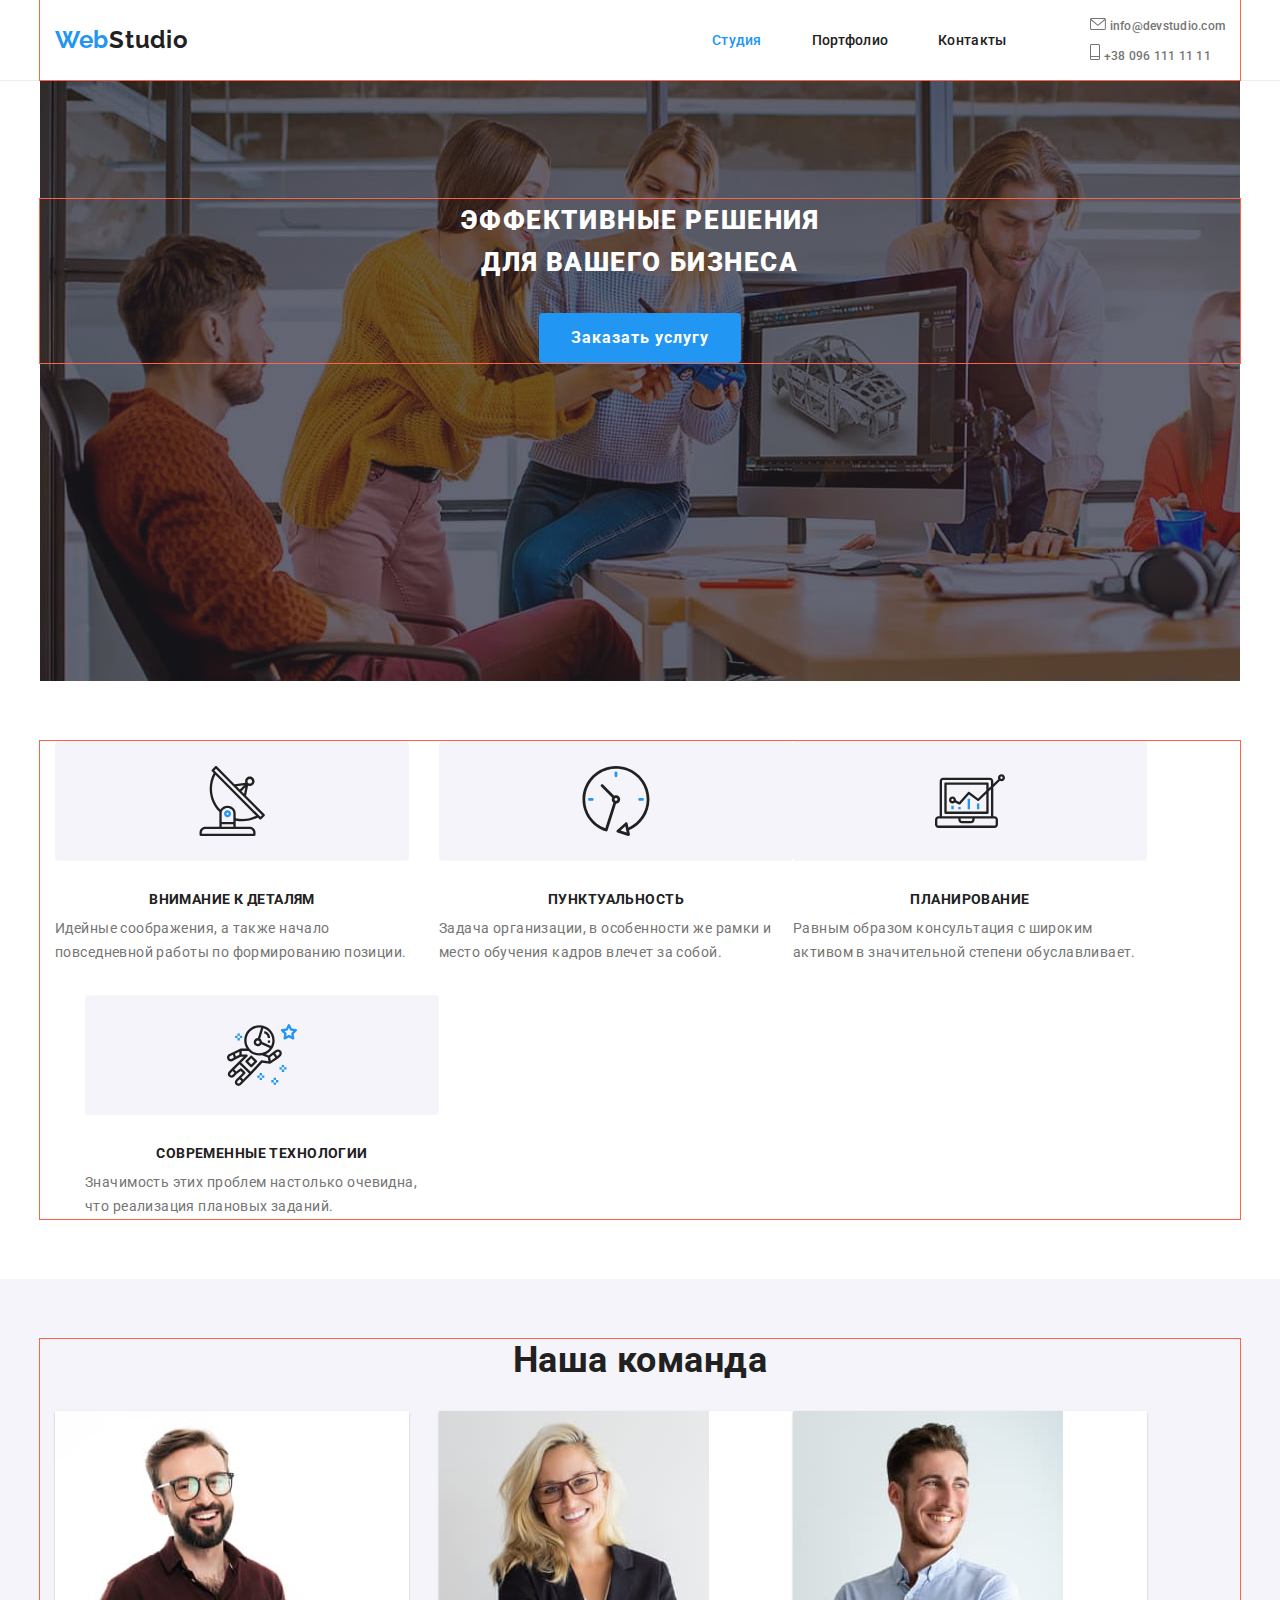
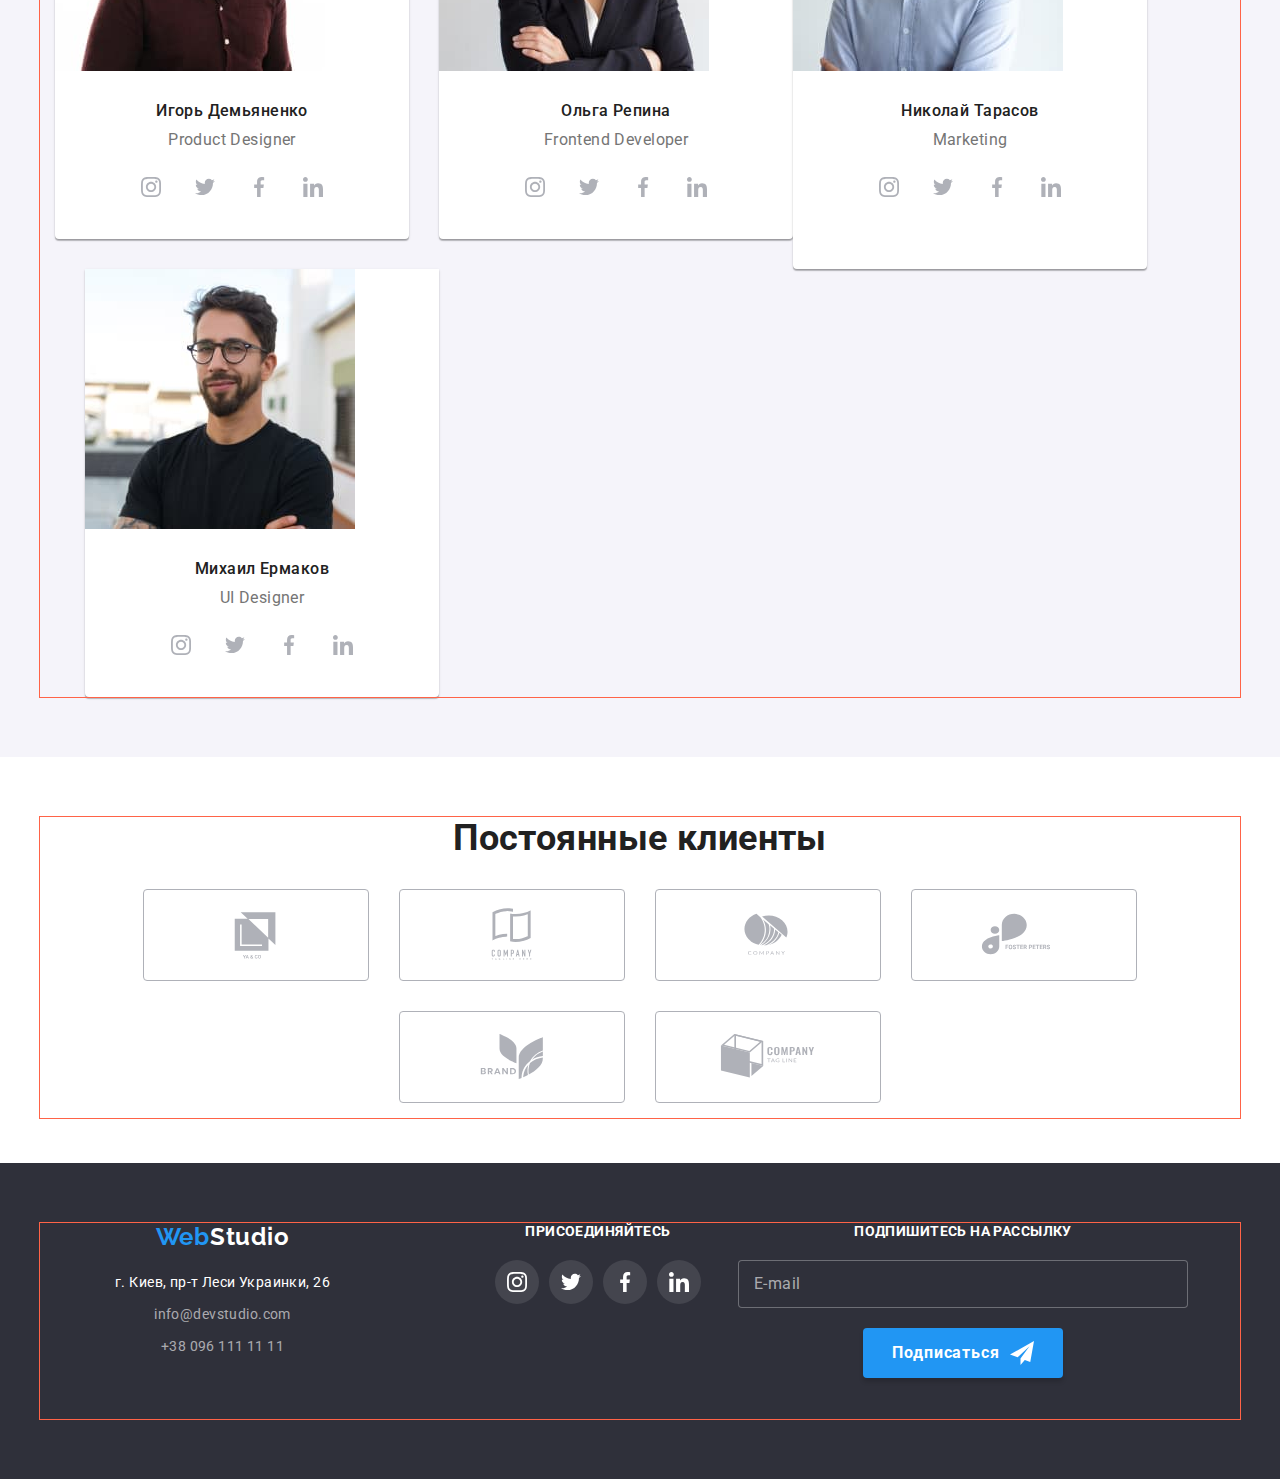
==== commit 0fa0ec10: "Make team and works images on all screens" ====
--- a/index.html
+++ b/index.html
@@ -6,14 +6,8 @@
     <meta name="viewport" content="width=device-width, initial-scale=1.0" />
     <link rel="preconnect" href="https://fonts.googleapis.com" />
     <link rel="preconnect" href="https://fonts.gstatic.com" crossorigin />
-    <link
-      href="https://fonts.googleapis.com/css2?family=Raleway:wght@700&family=Roboto:wght@400;500;700;900&display=swap"
-      rel="stylesheet"
-    />
-    <link
-      rel="stylesheet"
-      href="https://cdnjs.cloudflare.com/ajax/libs/modern-normalize/1.1.0/modern-normalize.min.css"
-    />
+    <link href="https://fonts.googleapis.com/css2?family=Raleway:wght@700&family=Roboto:wght@400;500;700;900&display=swap" rel="stylesheet" />
+    <link rel="stylesheet" href="https://cdnjs.cloudflare.com/ajax/libs/modern-normalize/1.1.0/modern-normalize.min.css" />
     <!-- <link rel="stylesheet" href="./css/styles.css"> -->
     <link rel="stylesheet" href="./css/main.min.css" />
     <title>WebStudio</title>
@@ -112,9 +106,7 @@
                 </svg>
               </div>
               <h3 class="benefits__title">Внимание к деталям</h3>
-              <p class="benefits__text">
-                Идейные соображения, а также начало повседневной работы по формированию позиции.
-              </p>
+              <p class="benefits__text">Идейные соображения, а также начало повседневной работы по формированию позиции.</p>
             </li>
             <li class="benefits__items">
               <div class="benefits__icon-box">
@@ -123,9 +115,7 @@
                 </svg>
               </div>
               <h3 class="benefits__title">Пунктуальность</h3>
-              <p class="benefits__text">
-                Задача организации, в особенности же рамки и место обучения кадров влечет за собой.
-              </p>
+              <p class="benefits__text">Задача организации, в особенности же рамки и место обучения кадров влечет за собой.</p>
             </li>
             <li class="benefits__items">
               <div class="benefits__icon-box">
@@ -134,9 +124,7 @@
                 </svg>
               </div>
               <h3 class="benefits__title">Планирование</h3>
-              <p class="benefits__text">
-                Равным образом консультация с широким активом в значительной степени обуславливает.
-              </p>
+              <p class="benefits__text">Равным образом консультация с широким активом в значительной степени обуславливает.</p>
             </li>
             <li class="benefits__items">
               <div class="benefits__icon-box">
@@ -162,23 +150,11 @@
               <p class="doing__text">Десктопные приложения</p>
             </li>
             <li class="doing__items">
-              <img
-                class="doing__foto"
-                src="./images/what-we-do2.jpg"
-                alt="Работа с мобильными приложениями"
-                width="370"
-                height="294"
-              />
+              <img class="doing__foto" src="./images/what-we-do2.jpg" alt="Работа с мобильными приложениями" width="370" height="294" />
               <p class="doing__text">Мобильные приложения</p>
             </li>
             <li class="doing__items">
-              <img
-                class="doing__foto"
-                src="./images/what-we-do3.jpg"
-                alt="Робота с политрой цветов"
-                width="370"
-                height="294"
-              />
+              <img class="doing__foto" src="./images/what-we-do3.jpg" alt="Робота с политрой цветов" width="370" height="294" />
               <p class="doing__text">Дизайнерские решения</p>
             </li>
           </ul>
@@ -192,7 +168,15 @@
 
           <ul class="list team__list">
             <li class="team__items">
-              <img src="./images/worker1.jpg" alt="Сотрудник компании-продакт дезайнер" width="450" />
+              <!-- <img src="./images/worker1.jpg" alt="Сотрудник компании-продакт дезайнер" width="450" /> -->
+              <picture>
+                <source srcset="./images/team/worker_1_mobile.jpg 1x, ./images/team/worker_1_mobile@2x.jpg 2x" media="(max-width: 767px)" />
+                <source srcset="./images/team/worker_1_desktop.jpg 1x, ./images/team/worker_1_desktop@2x.jpg 2x" media="(min-width: 1200px)" />
+                <source srcset="./images/team/worker_1_tablet.jpg 1x, ./images/team/worker_1_tablet@2x.jpg 2x" media="(min-width: 768px)" />
+
+                <img src="./images/team/worker_1_mobile.jpg" alt="Сотрудник компании-продакт дезайнер" />
+              </picture>
+
               <div class="team__info">
                 <h3 class="team__name">Игорь Демьяненко</h3>
                 <p lang="en" class="team__position">Product Designer</p>
@@ -229,7 +213,14 @@
               </div>
             </li>
             <li class="team__items">
-              <img src="./images/worker2.jpg" alt="Сотрудница компании-фронтэнд розробник" width="450" />
+              <!-- <img src="./images/worker2.jpg" alt="Сотрудница компании-фронтэнд розробник" width="450" /> -->
+              <picture>
+                <source srcset="./images/team/worker_2_mobile.jpg 1x, ./images/team/worker_2_mobile@2x.jpg 2x" media="(max-width: 767px)" />
+                <source srcset="./images/team/worker_2_desktop.jpg 1x, ./images/team/worker_2_desktop@2x.jpg 2x" media="(min-width: 1200px)" />
+                <source srcset="./images/team/worker_2_tablet.jpg 1x, ./images/team/worker_2_tablet@2x.jpg 2x" media="(min-width: 768px)" />
+
+                <img src="./images/team/worker_2_mobile.jpg" alt="Сотрудница компании-фронтэнд розробник" />
+              </picture>
               <div class="team__info">
                 <h3 class="team__name">Ольга Репина</h3>
                 <p lang="en" class="team__position">Frontend Developer</p>
@@ -266,7 +257,14 @@
               </div>
             </li>
             <li class="team__items">
-              <img src="./images/worker3.jpg" alt="Сотрудник компании-маркетинг" width="450" />
+              <!-- <img src="./images/worker3.jpg" alt="Сотрудник компании-маркетинг" width="450" /> -->
+              <picture>
+                <source srcset="./images/team/worker_3_mobile.jpg 1x, ./images/team/worker_3_mobile@2x.jpg 2x" media="(max-width: 767px)" />
+                <source srcset="./images/team/worker_3_desktop.jpg 1x, ./images/team/worker_3_desktop@2x.jpg 2x" media="(min-width: 1200px)" />
+                <source srcset="./images/team/worker_3_tablet.jpg 1x, ./images/team/worker_3_tablet@2x.jpg 2x" media="(min-width: 768px)" />
+
+                <img src="./images/team/worker_3_mobile.jpg" alt="Сотрудник компании-маркетинг" />
+              </picture>
               <div class="team__info">
                 <h3 class="team__name">Николай Тарасов</h3>
                 <p lang="en" class="team__position">Marketing</p>
@@ -303,7 +301,14 @@
               </div>
             </li>
             <li class="team__items">
-              <img src="./images/worker4.jpg" alt="Сотрудник компании-УИ дезайнер" width="450" />
+              <!-- <img src="./images/worker4.jpg" alt="Сотрудник компании-УИ дезайнер" width="450" /> -->
+              <picture>
+                <source srcset="./images/team/worker_4_mobile.jpg 1x, ./images/team/worker_4_mobile@2x.jpg 2x" media="(max-width: 767px)" />
+                <source srcset="./images/team/worker_4_desktop.jpg 1x, ./images/team/worker_4_desktop@2x.jpg 2x" media="(min-width: 1200px)" />
+                <source srcset="./images/team/worker_4_tablet.jpg 1x, ./images/team/worker_4_tablet@2x.jpg 2x" media="(min-width: 768px)" />
+
+                <img src="./images/team/worker_4_mobile.jpg" alt="Сотрудник компании-УИ дезайнер" />
+              </picture>
               <div class="team__info">
                 <h3 class="team__name">Михаил Ермаков</h3>
                 <p lang="en" class="team__position">UI Designer</p>
@@ -400,19 +405,13 @@
     <footer class="footer">
       <div class="footer__container container">
         <div class="footer__contacts">
-          <a lang="en" class="footer__logo link logo" href="./index.html"
-            >Web<span class="footer__logo-second">Studio</span></a
-          >
+          <a lang="en" class="footer__logo link logo" href="./index.html">Web<span class="footer__logo-second">Studio</span></a>
 
           <address>
             <!-- contacts -->
             <ul class="list">
               <li class="footer__contacts-items">
-                <a
-                  class="footer__adress-link link"
-                  href="https://goo.gl/maps/VqDMLMsXwP5XZMXm9"
-                  target="_blank"
-                  rel="noreferrer noopener"
+                <a class="footer__adress-link link" href="https://goo.gl/maps/VqDMLMsXwP5XZMXm9" target="_blank" rel="noreferrer noopener"
                   >г. Киев, пр-т Леси Украинки, 26</a
                 >
               </li>
@@ -470,13 +469,7 @@
 
           <form>
             <label class="footer__subscribe-label">
-              <input
-                type="email"
-                name="subscribe_email"
-                placeholder="E-mail"
-                class="footer__subscribe-input"
-                autocomplete="email"
-              />
+              <input type="email" name="subscribe_email" placeholder="E-mail" class="footer__subscribe-input" autocomplete="email" />
 
               <button type="submit" class="footer__subscribe-button">
                 Подписаться
--- a/css/main.min.css
+++ b/css/main.min.css
@@ -1,2 +1,2 @@
-.visually-hidden{position:absolute;width:1px;height:1px;margin:-1px;border:0;padding:0;white-space:nowrap;-webkit-clip-path:inset(100%);clip-path:inset(100%);clip:rect(0 0 0 0);overflow:hidden}.modal__btn-close,.recall__check-icon,.recall__confirm,.benefits__icon-box,.doing__text,.social-list__link,.client__logo-box,.footer__socials-link,.footer__subscribe-button{display:-webkit-box;display:-ms-flexbox;display:flex;-webkit-box-pack:center;-ms-flex-pack:center;justify-content:center;-webkit-box-align:center;-ms-flex-align:center;align-items:center}body{font-family:Roboto, sans-serif;color:#212121;background-color:#fff;font-size:14px;letter-spacing:0.03em}img{display:block;max-width:100%;height:auto}h1,h2,h3,h4,h5,h6,p{margin:0}.list{list-style:none;margin:0;padding:0}.link{text-decoration:none;font-style:normal}.container{outline:1px solid tomato;margin-left:auto;margin-right:auto;padding-left:15px;padding-right:15px}@media screen and (min-width: 480px){.container{width:480px}}@media screen and (min-width: 768px){.container{width:768px}}@media screen and (min-width: 1200px){.container{width:1200px}}.menu-container{z-index:999}@media screen and (max-width: 767px){.menu-container{display:none;position:absolute;top:0;left:0;background-color:#fff;width:100%;height:100vh;padding:48px 40px}.menu-container.is-open{display:-webkit-box;display:-ms-flexbox;display:flex;-webkit-box-orient:vertical;-webkit-box-direction:normal;-ms-flex-direction:column;flex-direction:column;-webkit-box-pack:justify;-ms-flex-pack:justify;justify-content:space-between}}@media screen and (min-width: 768px){.menu-container{display:-webkit-box;display:-ms-flexbox;display:flex}}.menu-btn{z-index:999;position:absolute;right:0;top:10px;right:15px;padding:0;border:none;background-color:transparent}.menu-btn:hover,.menu-btn:focus{fill:#2196f3}@media screen and (min-width: 768px){.menu-btn{display:none}}.menu-btn__icon-menu-close{display:none}.menu-btn.is-open .menu-btn__icon-menu-close{display:block}.menu-btn.is-open .menu-btn__icon-menu{display:none}.button{font-size:16px;line-height:1.63;letter-spacing:0.03em;background:#f5f4fa;border-radius:4px;border:none;cursor:pointer;-webkit-transition-property:color, background-color, -webkit-box-shadow;transition-property:color, background-color, -webkit-box-shadow;transition-property:color, background-color, box-shadow;transition-property:color, background-color, box-shadow, -webkit-box-shadow;-webkit-transition-duration:250ms;transition-duration:250ms;-webkit-transition-timing-function:cubic-bezier(0.4, 0, 0.2, 1);transition-timing-function:cubic-bezier(0.4, 0, 0.2, 1)}.header{border-bottom:1px solid #ececec}.header__content{position:relative;display:-webkit-box;display:-ms-flexbox;display:flex;-ms-flex-line-pack:justify;align-content:space-between;-webkit-box-align:center;-ms-flex-align:center;align-items:center;height:60px;padding-top:10px;padding-bottom:10px}@media screen and (min-width: 768px){.header__content{height:80px;padding-top:21px;padding-bottom:21px;-webkit-box-pack:justify;-ms-flex-pack:justify;justify-content:space-between}}.logo{font-family:Raleway, sans-serif;font-weight:700;font-size:24px;line-height:1.17;letter-spacing:0.03em;text-decoration:none;color:#2196f3}.header__logo{color:#212121}.footer__logo{display:inline-block;margin-bottom:20px}.footer__logo-second{color:#fff}@media screen and (min-width: 768px){.header__nav{display:-webkit-box;display:-ms-flexbox;display:flex;-webkit-box-align:center;-ms-flex-align:center;align-items:center;margin-left:88px;margin-right:84px}}.header__nav-link{color:#212121;font-weight:500;font-size:40px;line-height:1.17;letter-spacing:0.02em;-webkit-transition-property:color;transition-property:color;-webkit-transition-duration:250ms;transition-duration:250ms;-webkit-transition-timing-function:cubic-bezier(0.4, 0, 0.2, 1);transition-timing-function:cubic-bezier(0.4, 0, 0.2, 1);cursor:pointer}.header__nav-link--current,.header__nav-link:focus,.header__nav-link:hover{color:#2196f3}@media screen and (min-width: 768px){.header__nav-link{font-size:14px;line-height:1.14}}@media screen and (min-width: 768px){.header__nav-list{display:-webkit-box;display:-ms-flexbox;display:flex}}@media screen and (max-width: 767px){.header__nav-item:not(:last-child){margin-bottom:32px}}@media screen and (min-width: 768px){.header__nav-item:not(:last-child){margin-right:50px}}@media screen and (max-width: 767px){.header__contacts-list{margin-bottom:64px;line-height:1.14;letter-spacing:0.02em;font-weight:500;-webkit-box-align:center;-ms-flex-align:center;align-items:center}}.header__contacts-icon{fill:#757575}@media screen and (max-width: 767px){.header__contacts-icon{display:none}}.header__contacts-mail{font-weight:500;font-size:34px;line-height:1.18;letter-spacing:0.02em;color:#2196f3;cursor:pointer}.header__contacts-mail:hover,.header__contacts-mail:focus{text-decoration:underline}@media screen and (min-width: 768px){.header__contacts-mail{font-size:12px;line-height:1.17;color:#757575}}.header__contacts-tel{font-weight:500;font-size:24px;line-height:1.17;letter-spacing:0.02em;color:#757575;cursor:pointer}.header__contacts-tel:hover,.header__contacts-tel:focus{text-decoration:underline}@media screen and (min-width: 768px){.header__contacts-tel{font-size:12px;line-height:1.17;color:#757575}}.header__contacts-items:not(:last-child){margin-bottom:32px}@media screen and (min-width: 768px){.header__contacts-items:not(:last-child){margin-bottom:10px}}.header__socials-list{display:-webkit-box;display:-ms-flexbox;display:flex}@media screen and (min-width: 768px){.header__socials-list{display:none}}.header__socials-items{padding:0 10px;border-right:1px solid rgba(33,33,33,0.2)}.header__socials-items:first-child{padding-left:0}.header__socials-items:last-child{border:none}.header__socials-link{font-weight:500;font-size:18px;line-height:1.22;letter-spacing:0.02em;color:#2196f3;cursor:pointer}.header__socials-link:hover,.header__socials-link:focus{text-decoration:underline}.backdrop{position:fixed;top:0;left:0;width:100%;height:100%;opacity:1;background-color:rgba(0,0,0,0.2);-webkit-transition:opacity 250ms cubic-bezier(0.4, 0, 0.2, 1);transition:opacity 250ms cubic-bezier(0.4, 0, 0.2, 1)}.backdrop.is-hidden .modal{-webkit-transform:translate(-50%, -50%) scale(0);transform:translate(-50%, -50%) scale(0)}.backdrop.is-hidden{opacity:0;pointer-events:none}.modal{position:absolute;top:50%;left:50%;-webkit-transform:translate(-50%, -50%) scale(1);transform:translate(-50%, -50%) scale(1);width:450px;height:609px;-webkit-box-shadow:0px 1px 3px rgba(0,0,0,0.12),0px 1px 1px rgba(0,0,0,0.14),0px 2px 1px rgba(0,0,0,0.2);box-shadow:0px 1px 3px rgba(0,0,0,0.12),0px 1px 1px rgba(0,0,0,0.14),0px 2px 1px rgba(0,0,0,0.2);border-radius:4px;padding:40px;background-color:#fff;-webkit-transition:-webkit-transform 250ms cubic-bezier(0.4, 0, 0.2, 1);transition:-webkit-transform 250ms cubic-bezier(0.4, 0, 0.2, 1);transition:transform 250ms cubic-bezier(0.4, 0, 0.2, 1);transition:transform 250ms cubic-bezier(0.4, 0, 0.2, 1), -webkit-transform 250ms cubic-bezier(0.4, 0, 0.2, 1)}.modal__btn-close{position:absolute;padding:0;background-color:#fff;border:1px solid rgba(0,0,0,0.1);border-radius:50%;width:30px;height:30px;top:8px;right:8px;cursor:pointer}.modal__close-icon{width:11px;height:11px;fill:#000000;-webkit-transition:fill 250ms cubic-bezier(0.4, 0, 0.2, 1);transition:fill 250ms cubic-bezier(0.4, 0, 0.2, 1)}.modal__btn-close:hover .modal__close-icon,.modal__btn-close:focus .modal__close-icon{fill:#2196f3}.recall__title{margin-bottom:12px;font-size:20px;line-height:1.15;font-weight:700;text-align:center;letter-spacing:0.03em;color:#212121}.recall__comment{margin-bottom:20px}.recall__name,.recall__phone,.recall__email{margin-bottom:10px}.recall__name,.recall__phone,.recall__email,.recall__comment{display:block;position:relative}.recall__label{display:block;margin-bottom:4px;font-weight:400;font-size:12px;line-height:1.17;letter-spacing:0.01em;color:#757575}.recall__input{cursor:pointer;display:block;height:40px;width:100%;border:1px solid rgba(33,33,33,0.2);border-radius:4px;padding-left:42px;padding-right:10px;padding-top:5px;padding-bottom:5px;font-size:21px;outline:transparent;-webkit-transition:border-color 250ms cubic-bezier(0.4, 0, 0.2, 1);transition:border-color 250ms cubic-bezier(0.4, 0, 0.2, 1)}.recall__input:hover,.recall__input:focus,.recall__input:focus-visible{border-color:#2196f3}.recall__icon{position:absolute;top:0;left:12px;top:30px;fill:#212121;-webkit-transition:fill 250ms cubic-bezier(0.4, 0, 0.2, 1);transition:fill 250ms cubic-bezier(0.4, 0, 0.2, 1)}.recall__input:hover+.recall__icon,.recall__input:focus+.recall__icon{fill:#2196f3;pointer-events:none}.recall__comment-field{display:block;width:100%;height:120px;resize:none;border:1px solid rgba(33,33,33,0.2);border-radius:4px;padding-left:16px;padding-right:16px;padding-top:12px;padding-bottom:12px;font-size:16px;outline:transparent;-webkit-transition:border-color 250ms cubic-bezier(0.4, 0, 0.2, 1);transition:border-color 250ms cubic-bezier(0.4, 0, 0.2, 1)}.recall__comment-field:hover,.recall__comment-field:focus{border-color:#2196f3}.recall__comment-field::-webkit-input-placeholder{font-weight:400;font-size:14px;line-height:16px;letter-spacing:0.01em;color:rgba(117,117,117,0.5)}.recall__comment-field:-ms-input-placeholder{font-weight:400;font-size:14px;line-height:16px;letter-spacing:0.01em;color:rgba(117,117,117,0.5)}.recall__comment-field::-ms-input-placeholder{font-weight:400;font-size:14px;line-height:16px;letter-spacing:0.01em;color:rgba(117,117,117,0.5)}.recall__comment-field::placeholder{font-weight:400;font-size:14px;line-height:16px;letter-spacing:0.01em;color:rgba(117,117,117,0.5)}.recall__check-icon{content:"";width:16px;height:15px;border:2px solid #212121;border-radius:4px;margin-right:7px;fill:transparent;-webkit-transition-property:background-color, border-color, fill;transition-property:background-color, border-color, fill;-webkit-transition-duration:250ms;transition-duration:250ms;-webkit-transition-timing-function:cubic-bezier(0.4, 0, 0.2, 1);transition-timing-function:cubic-bezier(0.4, 0, 0.2, 1)}.recall__check-icon:hover,.recall__check-icon:focus,.recall__check:focus+.recall__check-icon{border-color:#2196f3}.recall__check:checked+.recall__check-icon{background-color:#2196f3;border-color:#2196f3;fill:#fff}.recall__confirm{cursor:pointer;margin-bottom:30px;font-weight:400;letter-spacing:0.03em;color:#757575;font-size:12px;line-height:1.17}.recall__confirm-link{color:#2196f3}.recall__btn-send{cursor:pointer;display:block;margin-left:auto;margin-right:auto;font-family:Roboto, sans-serif;font-style:normal;font-weight:700;font-size:16px;line-height:1.88;text-align:center;letter-spacing:0.06em;color:#fff;background-color:#2196f3;border-radius:4px;border:none;min-width:200px;padding:10px 32px;-webkit-box-shadow:0px 4px 4px rgba(0,0,0,0.15);box-shadow:0px 4px 4px rgba(0,0,0,0.15);-webkit-transition-property:background-color;transition-property:background-color;-webkit-transition-duration:250ms;transition-duration:250ms;-webkit-transition-timing-function:cubic-bezier(0.4, 0, 0.2, 1);transition-timing-function:cubic-bezier(0.4, 0, 0.2, 1)}.recall__btn-send:hover,.recall__btn-send:focus{background-color:#188ce8}.hero{margin-left:auto;margin-right:auto;text-align:center;background-image:-webkit-gradient(linear, left top, right top, from(rgba(47,48,58,0.4)), to(rgba(47,48,58,0.4))),url(../images/hero.jpg);background-image:linear-gradient(to right, rgba(47,48,58,0.4), rgba(47,48,58,0.4)),url(../images/hero.jpg);background-size:cover;background-repeat:no-repeat;background-color:#c4c4c4;margin-bottom:60px}@media screen and (max-width: 767px){.hero{max-width:480px;height:400px}}@media screen and (min-width: 768px){.hero{max-width:768px;height:400px}}@media screen and (min-width: 1200px){.hero{max-width:1200px;height:600px}}.hero.section{padding-top:118px;padding-bottom:118px}@media screen and (min-width: 1200px){.hero.section{padding-top:200;padding-bottom:200}}.hero__title{font-weight:900;font-size:26px;line-height:1.62;text-align:center;letter-spacing:0.06em;text-transform:uppercase;color:#fff;max-width:360px;margin-left:auto;margin-right:auto;margin-top:0;margin-bottom:30px}.hero__button{cursor:pointer;font-family:Roboto, sans-serif;font-style:normal;font-weight:700;font-size:16px;line-height:1.88;text-align:center;letter-spacing:0.06em;color:#fff;background-color:#2196f3;border-radius:4px;border-width:0;min-width:200px;padding:10px 32px;-webkit-box-shadow:0px 4px 4px rgba(0,0,0,0.15);box-shadow:0px 4px 4px rgba(0,0,0,0.15);-webkit-transition-property:background-color;transition-property:background-color;-webkit-transition-duration:250ms;transition-duration:250ms;-webkit-transition-timing-function:cubic-bezier(0.4, 0, 0.2, 1);transition-timing-function:cubic-bezier(0.4, 0, 0.2, 1)}.hero__button:hover,.hero__button:focus{background-color:#188ce8}.benefits.section{padding-bottom:0;margin-bottom:60px}.benefits__icon-box{height:120px;background-color:#f5f4fa;border-radius:4px;margin-bottom:30px}@media screen and (min-width: 768px){.benefits__icon-box{width:354px}}.benefits__icon{width:70px;height:70px}@media screen and (min-width: 768px){.benefits__list{display:-webkit-box;display:-ms-flexbox;display:flex;-ms-flex-wrap:wrap;flex-wrap:wrap}}@media screen and (min-width: 768px){.benefits__items{width:354px}}@media screen and (min-width: 768px){.benefits__items:nth-child(2n){margin-left:30px}}.benefits__items:not(:last-child){margin-bottom:30px}.benefits__title{font-size:14px;font-weight:700;letter-spacing:0.03em;text-transform:uppercase;color:#212121;text-align:center;margin-bottom:10px}.benefits__text{font-weight:400;font-size:14px;line-height:1.71;letter-spacing:0.03em;color:#757575}.doing{display:none}.doing__title{font-weight:700;font-size:36px;line-height:1.17;text-align:center;letter-spacing:0.03em;margin-top:0;margin-bottom:50px}.doing__list{display:-webkit-box;display:-ms-flexbox;display:flex}.doing__foto{display:block}.doing__items{position:relative}.doing__items:not(:last-child){margin-right:30px}.doing__text{position:absolute;width:100%;height:70px;background-color:rgba(47,48,58,0.8);text-transform:uppercase;left:0;bottom:0;color:#fff;font-weight:700;line-height:1.17}.team{background-color:#f5f4fa;padding-top:60px;padding-bottom:60px}.team__items{background:#fff;-webkit-box-shadow:0px 1px 3px #0000001f,0px 1px 1px #00000024,0px 2px 1px #00000033;box-shadow:0px 1px 3px #0000001f,0px 1px 1px #00000024,0px 2px 1px #00000033;border-radius:0px 0px 4px 4px}@media screen and (max-width: 768px){.team__items:not(:last-child){margin-bottom:30px}}@media screen and (min-width: 768px){.team__items{width:354px}}@media screen and (min-width: 768px){.team__items:nth-child(-n+2){margin-bottom:30px}}@media screen and (min-width: 768px){.team__items:nth-child(2n){margin-left:30px}}.team__info{padding-top:30px;padding-bottom:30px}.team__title{font-weight:700;font-size:36px;line-height:42px;text-align:center;color:#212121;margin-top:0;margin-bottom:30px}.team__name{font-weight:500;font-size:16px;line-height:1.19;text-align:center;color:#212121;margin-bottom:10px}.team__position{font-weight:400;font-size:16px;line-height:1.19;text-align:center;color:#757575;margin-bottom:16px}@media screen and (min-width: 768px){.team__list{display:-webkit-box;display:-ms-flexbox;display:flex;-ms-flex-wrap:wrap;flex-wrap:wrap}}.social-list{display:-webkit-box;display:-ms-flexbox;display:flex;-webkit-box-pack:center;-ms-flex-pack:center;justify-content:center;fill:#afb1b8}.social-list__link{height:44px;width:44px;border-radius:50%;-webkit-transition-property:fill, background-color;transition-property:fill, background-color;-webkit-transition-duration:250ms;transition-duration:250ms;-webkit-transition-timing-function:cubic-bezier(0.4, 0, 0.2, 1);transition-timing-function:cubic-bezier(0.4, 0, 0.2, 1)}.social-list__link:hover,.social-list__link:focus{cursor:pointer;fill:#fff;background-color:#2196f3}.social-list__items{height:44px;width:44px}.social-list__items:not(:last-child){margin-right:10px}.social-list__icon{height:20px;width:20px}.clients{padding-top:60px;padding-bottom:60px}.clients__title{text-align:center;margin-bottom:30px;font-size:36px;line-height:1.17}.clients__list{display:-webkit-box;display:-ms-flexbox;display:flex;-webkit-box-pack:center;-ms-flex-pack:center;justify-content:center;-ms-flex-wrap:wrap;flex-wrap:wrap;margin:-15px}.clients__items{margin:15px}@media screen and (max-width: 767px){.clients__items{width:calc((100% - (2 * 30px)) / 2)}}.client__logo-box{border:1px solid #afb1b8;border-radius:4px;-webkit-transition-property:fill;transition-property:fill;-webkit-transition-duration:250ms;transition-duration:250ms;-webkit-transition-timing-function:cubic-bezier(0.4, 0, 0.2, 1);transition-timing-function:cubic-bezier(0.4, 0, 0.2, 1)}.client__logo-box:hover,.client__logo-box:focus,.client__logo-box:hover .clients__icon,.client__logo-box:focus .clients__icon{border-color:#2196f3;fill:#2196f3}@media screen and (min-width: 768px){.client__logo-box{width:226px;height:92px}}.clients__icon{fill:#afb1b8}.works__btn-list{display:-webkit-box;display:-ms-flexbox;display:flex;-ms-flex-wrap:wrap;flex-wrap:wrap;gap:15px;margin-bottom:40px;margin-top:60px}@media screen and (min-width: 768px){.works__btn-list{-webkit-box-pack:center;-ms-flex-pack:center;justify-content:center;gap:0}}.works__btn{font-family:Roboto, sans-serif;font-weight:500;letter-spacing:0.03em;padding:6px 22px}.works__btn--current,.works__btn:focus,.works__btn:hover{color:#fff;background:#2196f3;-webkit-box-shadow:0px 2px 2px rgba(0,0,0,0.12),0px 1px 2px rgba(0,0,0,0.08),0px 3px 2px rgba(0,0,0,0.1);box-shadow:0px 2px 2px rgba(0,0,0,0.12),0px 1px 2px rgba(0,0,0,0.08),0px 3px 2px rgba(0,0,0,0.1)}.works__btn-items:not(:last-child){margin-right:8px}.works__container{-webkit-box-align:center;-ms-flex-align:center;align-items:center}.works__name{color:#212121;font-weight:700;font-size:18px;line-height:2;letter-spacing:0.06em;margin-top:0;margin-bottom:4px}.works__type{font-family:"Roboto";font-weight:400;font-size:16px;line-height:1.88;letter-spacing:0.03em;color:#757575;margin-top:0;margin-bottom:0}.works__thumb{position:relative;overflow:hidden}.works__overlay{position:absolute;display:-webkit-box;display:-ms-flexbox;display:flex;width:100%;height:100%;top:0;left:0;padding:63px 24px;-webkit-box-align:center;-ms-flex-align:center;align-items:center;font-size:18px;line-height:1.55;color:#fff;background-color:rgba(33,150,243,0.9);-webkit-transform:translateY(101%);transform:translateY(101%);-webkit-transition:-webkit-transform 250ms cubic-bezier(0.4, 0, 0.2, 1);transition:-webkit-transform 250ms cubic-bezier(0.4, 0, 0.2, 1);transition:transform 250ms cubic-bezier(0.4, 0, 0.2, 1);transition:transform 250ms cubic-bezier(0.4, 0, 0.2, 1), -webkit-transform 250ms cubic-bezier(0.4, 0, 0.2, 1)}.works__cards-link:hover .works__overlay,.works__cards-link:focus .works__overlay{-webkit-transform:translateY(0);transform:translateY(0)}.works__info-box{border:1px solid #eee;padding-left:24px;padding-right:24px;padding-bottom:20px;padding-top:20px;border-top:none}.works__cards-list{display:block}.works__cards-link{display:block}.works__cards-link:hover,.works__cards-link:focus{cursor:pointer;-webkit-box-shadow:1px 4px 6px rgba(0,0,0,0.16),0px 4px 4px rgba(0,0,0,0.06),0px 1px 1px rgba(0,0,0,0.12);box-shadow:1px 4px 6px rgba(0,0,0,0.16),0px 4px 4px rgba(0,0,0,0.06),0px 1px 1px rgba(0,0,0,0.12)}.works__items:not(:nth-last-child(-n+3)){margin-bottom:30px}.footer{text-align:center;background-color:#2f303a;padding-top:60px;padding-bottom:60px}@media screen and (min-width: 768px){.footer__container{display:-webkit-box;display:-ms-flexbox;display:flex;-ms-flex-wrap:wrap;flex-wrap:wrap}}.footer__contacts{font-weight:400;font-size:14px;line-height:1.71;letter-spacing:0.03em;margin-bottom:60px}@media screen and (min-width: 768px){.footer__contacts{margin-right:165px;margin-left:60px}}.footer__contacts-items:not(:last-child){margin-bottom:8px}.footer__adress-link{color:#fff;-webkit-transition-property:color;transition-property:color;-webkit-transition-duration:250ms;transition-duration:250ms;-webkit-transition-timing-function:cubic-bezier(0.4, 0, 0.2, 1);transition-timing-function:cubic-bezier(0.4, 0, 0.2, 1)}.footer__adress-link:hover,.footer__adress-link:focus{color:#2196f3;fill:#2196f3}.footer__contacts-link{color:rgba(255,255,255,0.6);-webkit-transition-property:color;transition-property:color;-webkit-transition-duration:250ms;transition-duration:250ms;-webkit-transition-timing-function:cubic-bezier(0.4, 0, 0.2, 1);transition-timing-function:cubic-bezier(0.4, 0, 0.2, 1)}.footer__contacts-link:hover,.footer__contacts-link:focus{color:#2196f3;fill:#2196f3}.footer__socials{margin-bottom:60px}.footer__socials-title{text-transform:uppercase;color:#fff;font-size:14px;line-height:1.17;margin-bottom:20px}.footer__socials-list{display:-webkit-box;display:-ms-flexbox;display:flex;-webkit-box-pack:center;-ms-flex-pack:center;justify-content:center}.footer__socials-items{border-radius:50%;background-color:rgba(255,255,255,0.1)}.footer__socials-items:not(:last-child){margin-right:10px}.footer__socials-link{width:44px;height:44px;border-radius:50%;-webkit-transition-property:background-color;transition-property:background-color;-webkit-transition-duration:250ms;transition-duration:250ms;-webkit-transition-timing-function:cubic-bezier(0.4, 0, 0.2, 1);transition-timing-function:cubic-bezier(0.4, 0, 0.2, 1)}.footer__socials-link:hover,.footer__socials-link:focus{background-color:#2196f3}.footer__socials-icon{fill:#fff}@media screen and (min-width: 768px){.footer__subscribe{margin-left:auto;margin-right:auto}}.footer__subscribe-title{text-transform:uppercase;color:#fff;font-size:14px;line-height:1.17;margin-bottom:20px}.footer__subscribe-input{margin-bottom:20px;padding:15px;background-color:#2f303a;width:100%;border:1px solid rgba(255,255,255,0.3);border-radius:4px;color:#fff;-webkit-transition:border-color 250ms cubic-bezier(0.4, 0, 0.2, 1);transition:border-color 250ms cubic-bezier(0.4, 0, 0.2, 1)}@media screen and (min-width: 768px){.footer__subscribe-input{width:450px}}.footer__subscribe-input:not(:placeholder-shown),.footer__subscribe-input:hover,.footer__subscribe-input:focus-visible{outline:none;border-color:#2196f3}.footer__subscribe-input::-webkit-input-placeholder{font-size:16px;line-height:1.25;letter-spacing:0.03em;color:rgba(255,255,255,0.6)}.footer__subscribe-input:-ms-input-placeholder{font-size:16px;line-height:1.25;letter-spacing:0.03em;color:rgba(255,255,255,0.6)}.footer__subscribe-input::-ms-input-placeholder{font-size:16px;line-height:1.25;letter-spacing:0.03em;color:rgba(255,255,255,0.6)}.footer__subscribe-input::placeholder{font-size:16px;line-height:1.25;letter-spacing:0.03em;color:rgba(255,255,255,0.6)}.footer__subscribe-button{cursor:pointer;padding:0;margin-left:auto;margin-right:auto;font-weight:700;font-size:16px;line-height:1.88;letter-spacing:0.06em;color:#fff;width:200px;height:50px;border-width:0px;-webkit-box-shadow:0px 4px 4px rgba(0,0,0,0.15);box-shadow:0px 4px 4px rgba(0,0,0,0.15);border-radius:4px;background-color:#2196f3;-webkit-transition:background-color 250ms cubic-bezier(0.4, 0, 0.2, 1);transition:background-color 250ms cubic-bezier(0.4, 0, 0.2, 1)}.footer__subscribe-input:hover ~ .footer__subscribe-button,.footer__subscribe-button:hover,.footer__subscribe-button:focus{background-color:#188ce8}.footer__subscribe-icon{fill:#fff;margin-left:10px}
+.visually-hidden{position:absolute;width:1px;height:1px;margin:-1px;border:0;padding:0;white-space:nowrap;-webkit-clip-path:inset(100%);clip-path:inset(100%);clip:rect(0 0 0 0);overflow:hidden}.modal__btn-close,.recall__check-icon,.recall__confirm,.benefits__icon-box,.doing__text,.social-list__link,.client__logo-box,.footer__socials-link,.footer__subscribe-button{display:-webkit-box;display:-ms-flexbox;display:flex;-webkit-box-pack:center;-ms-flex-pack:center;justify-content:center;-webkit-box-align:center;-ms-flex-align:center;align-items:center}body{font-family:Roboto, sans-serif;color:#212121;background-color:#fff;font-size:14px;letter-spacing:0.03em}img{display:block;max-width:100%;height:auto}h1,h2,h3,h4,h5,h6,p{margin:0}.list{list-style:none;margin:0;padding:0}.link{text-decoration:none;font-style:normal}.container{outline:1px solid tomato;margin-left:auto;margin-right:auto;padding-left:15px;padding-right:15px}@media screen and (min-width: 480px){.container{width:480px}}@media screen and (min-width: 768px){.container{width:768px}}@media screen and (min-width: 1200px){.container{width:1200px}}@media screen and (max-width: 767px){.menu-container{display:none;position:absolute;top:0;left:0;background-color:#fff;width:100%;height:100vh;padding:48px 40px}.menu-container.is-open{display:-webkit-box;display:-ms-flexbox;display:flex;-webkit-box-orient:vertical;-webkit-box-direction:normal;-ms-flex-direction:column;flex-direction:column;-webkit-box-pack:justify;-ms-flex-pack:justify;justify-content:space-between}}@media screen and (min-width: 768px){.menu-container{display:-webkit-box;display:-ms-flexbox;display:flex}}.menu-btn{z-index:999;position:absolute;right:0;top:10px;right:15px;padding:0;border:none;background-color:transparent}.menu-btn:hover,.menu-btn:focus{fill:#2196f3}@media screen and (min-width: 768px){.menu-btn{display:none}}.menu-btn__icon-menu-close{display:none}.menu-btn.is-open .menu-btn__icon-menu-close{display:block}.menu-btn.is-open .menu-btn__icon-menu{display:none}.button{font-size:16px;line-height:1.63;letter-spacing:0.03em;background:#f5f4fa;border-radius:4px;border:none;cursor:pointer;-webkit-transition-property:color, background-color, -webkit-box-shadow;transition-property:color, background-color, -webkit-box-shadow;transition-property:color, background-color, box-shadow;transition-property:color, background-color, box-shadow, -webkit-box-shadow;-webkit-transition-duration:250ms;transition-duration:250ms;-webkit-transition-timing-function:cubic-bezier(0.4, 0, 0.2, 1);transition-timing-function:cubic-bezier(0.4, 0, 0.2, 1)}.header{border-bottom:1px solid #ececec}.header__content{position:relative;display:-webkit-box;display:-ms-flexbox;display:flex;-ms-flex-line-pack:justify;align-content:space-between;-webkit-box-align:center;-ms-flex-align:center;align-items:center;height:60px;padding-top:10px;padding-bottom:10px}@media screen and (min-width: 768px){.header__content{height:80px;padding-top:21px;padding-bottom:21px;-webkit-box-pack:justify;-ms-flex-pack:justify;justify-content:space-between}}.logo{font-family:Raleway, sans-serif;font-weight:700;font-size:24px;line-height:1.17;letter-spacing:0.03em;text-decoration:none;color:#2196f3}.header__logo{color:#212121}.footer__logo{display:inline-block;margin-bottom:20px}.footer__logo-second{color:#fff}@media screen and (min-width: 768px){.header__nav{display:-webkit-box;display:-ms-flexbox;display:flex;-webkit-box-align:center;-ms-flex-align:center;align-items:center;margin-left:88px;margin-right:84px}}.header__nav-link{color:#212121;font-weight:500;font-size:40px;line-height:1.17;letter-spacing:0.02em;-webkit-transition-property:color;transition-property:color;-webkit-transition-duration:250ms;transition-duration:250ms;-webkit-transition-timing-function:cubic-bezier(0.4, 0, 0.2, 1);transition-timing-function:cubic-bezier(0.4, 0, 0.2, 1);cursor:pointer}.header__nav-link--current,.header__nav-link:focus,.header__nav-link:hover{color:#2196f3}@media screen and (min-width: 768px){.header__nav-link{font-size:14px;line-height:1.14}}@media screen and (min-width: 768px){.header__nav-list{display:-webkit-box;display:-ms-flexbox;display:flex}}@media screen and (max-width: 767px){.header__nav-item:not(:last-child){margin-bottom:32px}}@media screen and (min-width: 768px){.header__nav-item:not(:last-child){margin-right:50px}}@media screen and (max-width: 767px){.header__contacts-list{margin-bottom:64px;line-height:1.14;letter-spacing:0.02em;font-weight:500;-webkit-box-align:center;-ms-flex-align:center;align-items:center}}.header__contacts-icon{fill:#757575}@media screen and (max-width: 767px){.header__contacts-icon{display:none}}.header__contacts-mail{font-weight:500;font-size:34px;line-height:1.18;letter-spacing:0.02em;color:#2196f3;cursor:pointer}.header__contacts-mail:hover,.header__contacts-mail:focus{text-decoration:underline}@media screen and (min-width: 768px){.header__contacts-mail{font-size:12px;line-height:1.17;color:#757575}}.header__contacts-tel{font-weight:500;font-size:24px;line-height:1.17;letter-spacing:0.02em;color:#757575;cursor:pointer}.header__contacts-tel:hover,.header__contacts-tel:focus{text-decoration:underline}@media screen and (min-width: 768px){.header__contacts-tel{font-size:12px;line-height:1.17;color:#757575}}.header__contacts-items:not(:last-child){margin-bottom:32px}@media screen and (min-width: 768px){.header__contacts-items:not(:last-child){margin-bottom:10px}}.header__socials-list{display:-webkit-box;display:-ms-flexbox;display:flex}@media screen and (min-width: 768px){.header__socials-list{display:none}}.header__socials-items{padding:0 10px;border-right:1px solid rgba(33,33,33,0.2)}.header__socials-items:first-child{padding-left:0}.header__socials-items:last-child{border:none}.header__socials-link{font-weight:500;font-size:18px;line-height:1.22;letter-spacing:0.02em;color:#2196f3;cursor:pointer}.header__socials-link:hover,.header__socials-link:focus{text-decoration:underline}.backdrop{position:fixed;top:0;left:0;width:100%;height:100%;opacity:1;background-color:rgba(0,0,0,0.2);-webkit-transition:opacity 250ms cubic-bezier(0.4, 0, 0.2, 1);transition:opacity 250ms cubic-bezier(0.4, 0, 0.2, 1)}.backdrop.is-hidden .modal{-webkit-transform:translate(-50%, -50%) scale(0);transform:translate(-50%, -50%) scale(0)}.backdrop.is-hidden{opacity:0;pointer-events:none}.modal{position:absolute;top:50%;left:50%;-webkit-transform:translate(-50%, -50%) scale(1);transform:translate(-50%, -50%) scale(1);width:450px;height:609px;-webkit-box-shadow:0px 1px 3px rgba(0,0,0,0.12),0px 1px 1px rgba(0,0,0,0.14),0px 2px 1px rgba(0,0,0,0.2);box-shadow:0px 1px 3px rgba(0,0,0,0.12),0px 1px 1px rgba(0,0,0,0.14),0px 2px 1px rgba(0,0,0,0.2);border-radius:4px;padding:40px;background-color:#fff;-webkit-transition:-webkit-transform 250ms cubic-bezier(0.4, 0, 0.2, 1);transition:-webkit-transform 250ms cubic-bezier(0.4, 0, 0.2, 1);transition:transform 250ms cubic-bezier(0.4, 0, 0.2, 1);transition:transform 250ms cubic-bezier(0.4, 0, 0.2, 1), -webkit-transform 250ms cubic-bezier(0.4, 0, 0.2, 1)}.modal__btn-close{position:absolute;padding:0;background-color:#fff;border:1px solid rgba(0,0,0,0.1);border-radius:50%;width:30px;height:30px;top:8px;right:8px;cursor:pointer}.modal__close-icon{width:11px;height:11px;fill:#000000;-webkit-transition:fill 250ms cubic-bezier(0.4, 0, 0.2, 1);transition:fill 250ms cubic-bezier(0.4, 0, 0.2, 1)}.modal__btn-close:hover .modal__close-icon,.modal__btn-close:focus .modal__close-icon{fill:#2196f3}.recall__title{margin-bottom:12px;font-size:20px;line-height:1.15;font-weight:700;text-align:center;letter-spacing:0.03em;color:#212121}.recall__comment{margin-bottom:20px}.recall__name,.recall__phone,.recall__email{margin-bottom:10px}.recall__name,.recall__phone,.recall__email,.recall__comment{display:block;position:relative}.recall__label{display:block;margin-bottom:4px;font-weight:400;font-size:12px;line-height:1.17;letter-spacing:0.01em;color:#757575}.recall__input{cursor:pointer;display:block;height:40px;width:100%;border:1px solid rgba(33,33,33,0.2);border-radius:4px;padding-left:42px;padding-right:10px;padding-top:5px;padding-bottom:5px;font-size:21px;outline:transparent;-webkit-transition:border-color 250ms cubic-bezier(0.4, 0, 0.2, 1);transition:border-color 250ms cubic-bezier(0.4, 0, 0.2, 1)}.recall__input:hover,.recall__input:focus,.recall__input:focus-visible{border-color:#2196f3}.recall__icon{position:absolute;top:0;left:12px;top:30px;fill:#212121;-webkit-transition:fill 250ms cubic-bezier(0.4, 0, 0.2, 1);transition:fill 250ms cubic-bezier(0.4, 0, 0.2, 1)}.recall__input:hover+.recall__icon,.recall__input:focus+.recall__icon{fill:#2196f3;pointer-events:none}.recall__comment-field{display:block;width:100%;height:120px;resize:none;border:1px solid rgba(33,33,33,0.2);border-radius:4px;padding-left:16px;padding-right:16px;padding-top:12px;padding-bottom:12px;font-size:16px;outline:transparent;-webkit-transition:border-color 250ms cubic-bezier(0.4, 0, 0.2, 1);transition:border-color 250ms cubic-bezier(0.4, 0, 0.2, 1)}.recall__comment-field:hover,.recall__comment-field:focus{border-color:#2196f3}.recall__comment-field::-webkit-input-placeholder{font-weight:400;font-size:14px;line-height:16px;letter-spacing:0.01em;color:rgba(117,117,117,0.5)}.recall__comment-field:-ms-input-placeholder{font-weight:400;font-size:14px;line-height:16px;letter-spacing:0.01em;color:rgba(117,117,117,0.5)}.recall__comment-field::-ms-input-placeholder{font-weight:400;font-size:14px;line-height:16px;letter-spacing:0.01em;color:rgba(117,117,117,0.5)}.recall__comment-field::placeholder{font-weight:400;font-size:14px;line-height:16px;letter-spacing:0.01em;color:rgba(117,117,117,0.5)}.recall__check-icon{content:"";width:16px;height:15px;border:2px solid #212121;border-radius:4px;margin-right:7px;fill:transparent;-webkit-transition-property:background-color, border-color, fill;transition-property:background-color, border-color, fill;-webkit-transition-duration:250ms;transition-duration:250ms;-webkit-transition-timing-function:cubic-bezier(0.4, 0, 0.2, 1);transition-timing-function:cubic-bezier(0.4, 0, 0.2, 1)}.recall__check-icon:hover,.recall__check-icon:focus,.recall__check:focus+.recall__check-icon{border-color:#2196f3}.recall__check:checked+.recall__check-icon{background-color:#2196f3;border-color:#2196f3;fill:#fff}.recall__confirm{cursor:pointer;margin-bottom:30px;font-weight:400;letter-spacing:0.03em;color:#757575;font-size:12px;line-height:1.17}.recall__confirm-link{color:#2196f3}.recall__btn-send{cursor:pointer;display:block;margin-left:auto;margin-right:auto;font-family:Roboto, sans-serif;font-style:normal;font-weight:700;font-size:16px;line-height:1.88;text-align:center;letter-spacing:0.06em;color:#fff;background-color:#2196f3;border-radius:4px;border:none;min-width:200px;padding:10px 32px;-webkit-box-shadow:0px 4px 4px rgba(0,0,0,0.15);box-shadow:0px 4px 4px rgba(0,0,0,0.15);-webkit-transition-property:background-color;transition-property:background-color;-webkit-transition-duration:250ms;transition-duration:250ms;-webkit-transition-timing-function:cubic-bezier(0.4, 0, 0.2, 1);transition-timing-function:cubic-bezier(0.4, 0, 0.2, 1)}.recall__btn-send:hover,.recall__btn-send:focus{background-color:#188ce8}.hero{max-width:480px;height:400px;margin-left:auto;margin-right:auto;text-align:center;background-image:-webkit-gradient(linear, left top, right top, from(rgba(47,48,58,0.4)), to(rgba(47,48,58,0.4))),url(../../images/hero/hero_mobile.jpg);background-image:linear-gradient(to right, rgba(47,48,58,0.4), rgba(47,48,58,0.4)),url(../../images/hero/hero_mobile.jpg);background-size:cover;background-repeat:no-repeat;background-color:#c4c4c4;margin-bottom:60px}@media screen and (min-device-pixel-ratio: 2), (-webkit-min-device-pixel-ratio: 2), (min-resolution: 192dpi), (min-resolution: 2dppx){.hero{background-image:-webkit-gradient(linear, left top, right top, from(rgba(47,48,58,0.4)), to(rgba(47,48,58,0.4))),url(../../images/hero/hero_mobile@2x.jpg);background-image:linear-gradient(to right, rgba(47,48,58,0.4), rgba(47,48,58,0.4)),url(../../images/hero/hero_mobile@2x.jpg)}}@media screen and (min-width: 768px){.hero{max-width:768px;height:400px;background-image:-webkit-gradient(linear, left top, right top, from(rgba(47,48,58,0.4)), to(rgba(47,48,58,0.4))),url(../../images/hero/hero_tablet.jpg);background-image:linear-gradient(to right, rgba(47,48,58,0.4), rgba(47,48,58,0.4)),url(../../images/hero/hero_tablet.jpg)}}@media screen and (min-width: 768px) and (min-device-pixel-ratio: 2), screen and (min-width: 768px) and (-webkit-min-device-pixel-ratio: 2), screen and (min-width: 768px) and (min-resolution: 192dpi), screen and (min-width: 768px) and (min-resolution: 2dppx){.hero{background-image:-webkit-gradient(linear, left top, right top, from(rgba(47,48,58,0.4)), to(rgba(47,48,58,0.4))),url(../../images/hero/hero_tablet@2x.jpg);background-image:linear-gradient(to right, rgba(47,48,58,0.4), rgba(47,48,58,0.4)),url(../../images/hero/hero_tablet@2x.jpg)}}@media screen and (min-width: 1200px){.hero{max-width:1200px;height:600px;background-image:-webkit-gradient(linear, left top, right top, from(rgba(47,48,58,0.4)), to(rgba(47,48,58,0.4))),url(../../images/hero/hero_desktop.jpg);background-image:linear-gradient(to right, rgba(47,48,58,0.4), rgba(47,48,58,0.4)),url(../../images/hero/hero_desktop.jpg)}}@media screen and (min-width: 1200px) and (min-device-pixel-ratio: 2), screen and (min-width: 1200px) and (-webkit-min-device-pixel-ratio: 2), screen and (min-width: 1200px) and (min-resolution: 192dpi), screen and (min-width: 1200px) and (min-resolution: 2dppx){.hero{background-image:-webkit-gradient(linear, left top, right top, from(rgba(47,48,58,0.4)), to(rgba(47,48,58,0.4))),url(../../images/hero/hero_desktop@2x.jpg);background-image:linear-gradient(to right, rgba(47,48,58,0.4), rgba(47,48,58,0.4)),url(../../images/hero/hero_desktop@2x.jpg)}}.hero.section{padding-top:118px;padding-bottom:118px}@media screen and (min-width: 1200px){.hero.section{padding-top:200;padding-bottom:200}}.hero__title{font-weight:900;font-size:26px;line-height:1.62;text-align:center;letter-spacing:0.06em;text-transform:uppercase;color:#fff;max-width:360px;margin-left:auto;margin-right:auto;margin-top:0;margin-bottom:30px}.hero__button{cursor:pointer;font-family:Roboto, sans-serif;font-style:normal;font-weight:700;font-size:16px;line-height:1.88;text-align:center;letter-spacing:0.06em;color:#fff;background-color:#2196f3;border-radius:4px;border-width:0;min-width:200px;padding:10px 32px;-webkit-box-shadow:0px 4px 4px rgba(0,0,0,0.15);box-shadow:0px 4px 4px rgba(0,0,0,0.15);-webkit-transition-property:background-color;transition-property:background-color;-webkit-transition-duration:250ms;transition-duration:250ms;-webkit-transition-timing-function:cubic-bezier(0.4, 0, 0.2, 1);transition-timing-function:cubic-bezier(0.4, 0, 0.2, 1)}.hero__button:hover,.hero__button:focus{background-color:#188ce8}.benefits.section{padding-bottom:0;margin-bottom:60px}.benefits__icon-box{height:120px;background-color:#f5f4fa;border-radius:4px;margin-bottom:30px}@media screen and (min-width: 768px){.benefits__icon-box{width:354px}}.benefits__icon{width:70px;height:70px}@media screen and (min-width: 768px){.benefits__list{display:-webkit-box;display:-ms-flexbox;display:flex;-ms-flex-wrap:wrap;flex-wrap:wrap}}@media screen and (min-width: 768px){.benefits__items{width:354px}}@media screen and (min-width: 768px){.benefits__items:nth-child(2n){margin-left:30px}}.benefits__items:not(:last-child){margin-bottom:30px}.benefits__title{font-size:14px;font-weight:700;letter-spacing:0.03em;text-transform:uppercase;color:#212121;text-align:center;margin-bottom:10px}.benefits__text{font-weight:400;font-size:14px;line-height:1.71;letter-spacing:0.03em;color:#757575}.doing{display:none}.doing__title{font-weight:700;font-size:36px;line-height:1.17;text-align:center;letter-spacing:0.03em;margin-top:0;margin-bottom:50px}.doing__list{display:-webkit-box;display:-ms-flexbox;display:flex}.doing__foto{display:block}.doing__items{position:relative}.doing__items:not(:last-child){margin-right:30px}.doing__text{position:absolute;width:100%;height:70px;background-color:rgba(47,48,58,0.8);text-transform:uppercase;left:0;bottom:0;color:#fff;font-weight:700;line-height:1.17}.team{background-color:#f5f4fa;padding-top:60px;padding-bottom:60px}.team__items{background:#fff;-webkit-box-shadow:0px 1px 3px #0000001f,0px 1px 1px #00000024,0px 2px 1px #00000033;box-shadow:0px 1px 3px #0000001f,0px 1px 1px #00000024,0px 2px 1px #00000033;border-radius:0px 0px 4px 4px}@media screen and (max-width: 768px){.team__items:not(:last-child){margin-bottom:30px}}@media screen and (min-width: 768px){.team__items{width:354px}}@media screen and (min-width: 768px){.team__items:nth-child(-n+2){margin-bottom:30px}}@media screen and (min-width: 768px){.team__items:nth-child(2n){margin-left:30px}}.team__info{padding-top:30px;padding-bottom:30px}.team__title{font-weight:700;font-size:36px;line-height:42px;text-align:center;color:#212121;margin-top:0;margin-bottom:30px}.team__name{font-weight:500;font-size:16px;line-height:1.19;text-align:center;color:#212121;margin-bottom:10px}.team__position{font-weight:400;font-size:16px;line-height:1.19;text-align:center;color:#757575;margin-bottom:16px}@media screen and (min-width: 768px){.team__list{display:-webkit-box;display:-ms-flexbox;display:flex;-ms-flex-wrap:wrap;flex-wrap:wrap}}.social-list{display:-webkit-box;display:-ms-flexbox;display:flex;-webkit-box-pack:center;-ms-flex-pack:center;justify-content:center;fill:#afb1b8}.social-list__link{height:44px;width:44px;border-radius:50%;-webkit-transition-property:fill, background-color;transition-property:fill, background-color;-webkit-transition-duration:250ms;transition-duration:250ms;-webkit-transition-timing-function:cubic-bezier(0.4, 0, 0.2, 1);transition-timing-function:cubic-bezier(0.4, 0, 0.2, 1)}.social-list__link:hover,.social-list__link:focus{cursor:pointer;fill:#fff;background-color:#2196f3}.social-list__items{height:44px;width:44px}.social-list__items:not(:last-child){margin-right:10px}.social-list__icon{height:20px;width:20px}.clients{padding-top:60px;padding-bottom:60px}.clients__title{text-align:center;margin-bottom:30px;font-size:36px;line-height:1.17}.clients__list{display:-webkit-box;display:-ms-flexbox;display:flex;-webkit-box-pack:center;-ms-flex-pack:center;justify-content:center;-ms-flex-wrap:wrap;flex-wrap:wrap;margin:-15px}.clients__items{margin:15px}@media screen and (max-width: 767px){.clients__items{width:calc((100% - (2 * 30px)) / 2)}}.client__logo-box{border:1px solid #afb1b8;border-radius:4px;-webkit-transition-property:fill;transition-property:fill;-webkit-transition-duration:250ms;transition-duration:250ms;-webkit-transition-timing-function:cubic-bezier(0.4, 0, 0.2, 1);transition-timing-function:cubic-bezier(0.4, 0, 0.2, 1)}.client__logo-box:hover,.client__logo-box:focus,.client__logo-box:hover .clients__icon,.client__logo-box:focus .clients__icon{border-color:#2196f3;fill:#2196f3}@media screen and (min-width: 768px){.client__logo-box{width:226px;height:92px}}.clients__icon{fill:#afb1b8}.works__btn-list{display:-webkit-box;display:-ms-flexbox;display:flex;-ms-flex-wrap:wrap;flex-wrap:wrap;gap:15px;margin-bottom:40px;margin-top:60px}@media screen and (min-width: 768px){.works__btn-list{-webkit-box-pack:center;-ms-flex-pack:center;justify-content:center;gap:0}}.works__btn{font-family:Roboto, sans-serif;font-weight:500;letter-spacing:0.03em;padding:6px 22px}.works__btn--current,.works__btn:focus,.works__btn:hover{color:#fff;background:#2196f3;-webkit-box-shadow:0px 2px 2px rgba(0,0,0,0.12),0px 1px 2px rgba(0,0,0,0.08),0px 3px 2px rgba(0,0,0,0.1);box-shadow:0px 2px 2px rgba(0,0,0,0.12),0px 1px 2px rgba(0,0,0,0.08),0px 3px 2px rgba(0,0,0,0.1)}.works__btn-items:not(:last-child){margin-right:8px}.works__container{-webkit-box-align:center;-ms-flex-align:center;align-items:center}.works__name{color:#212121;font-weight:700;font-size:18px;line-height:2;letter-spacing:0.06em;margin-top:0;margin-bottom:4px}.works__type{font-family:"Roboto";font-weight:400;font-size:16px;line-height:1.88;letter-spacing:0.03em;color:#757575;margin-top:0;margin-bottom:0}.works__thumb{position:relative;overflow:hidden}.works__overlay{position:absolute;display:-webkit-box;display:-ms-flexbox;display:flex;width:100%;height:100%;top:0;left:0;padding:63px 24px;-webkit-box-align:center;-ms-flex-align:center;align-items:center;font-size:18px;line-height:1.55;color:#fff;background-color:rgba(33,150,243,0.9);-webkit-transform:translateY(101%);transform:translateY(101%);-webkit-transition:-webkit-transform 250ms cubic-bezier(0.4, 0, 0.2, 1);transition:-webkit-transform 250ms cubic-bezier(0.4, 0, 0.2, 1);transition:transform 250ms cubic-bezier(0.4, 0, 0.2, 1);transition:transform 250ms cubic-bezier(0.4, 0, 0.2, 1), -webkit-transform 250ms cubic-bezier(0.4, 0, 0.2, 1)}.works__cards-link:hover .works__overlay,.works__cards-link:focus .works__overlay{-webkit-transform:translateY(0);transform:translateY(0)}.works__info-box{border:1px solid #eee;padding-left:24px;padding-right:24px;padding-bottom:20px;padding-top:20px;border-top:none}.works__cards-list{display:block}@media screen and (min-width: 768px){.works__cards-list{display:-webkit-box;display:-ms-flexbox;display:flex;-ms-flex-wrap:wrap;flex-wrap:wrap;margin-left:-15px;margin-right:-15px;width:calc(100% - (15px * 2))/2}}.works__cards-link{display:block}.works__cards-link:hover,.works__cards-link:focus{cursor:pointer;-webkit-box-shadow:1px 4px 6px rgba(0,0,0,0.16),0px 4px 4px rgba(0,0,0,0.06),0px 1px 1px rgba(0,0,0,0.12);box-shadow:1px 4px 6px rgba(0,0,0,0.16),0px 4px 4px rgba(0,0,0,0.06),0px 1px 1px rgba(0,0,0,0.12)}@media screen and (min-width: 768px){.works__items{margin-left:15px;margin-right:15px}}.works__items:not(:nth-last-child(-n+3)){margin-bottom:30px}.footer{text-align:center;background-color:#2f303a;padding-top:60px;padding-bottom:60px}@media screen and (min-width: 768px){.footer__container{display:-webkit-box;display:-ms-flexbox;display:flex;-ms-flex-wrap:wrap;flex-wrap:wrap}}.footer__contacts{font-weight:400;font-size:14px;line-height:1.71;letter-spacing:0.03em;margin-bottom:60px}@media screen and (min-width: 768px){.footer__contacts{margin-right:165px;margin-left:60px}}.footer__contacts-items:not(:last-child){margin-bottom:8px}.footer__adress-link{color:#fff;-webkit-transition-property:color;transition-property:color;-webkit-transition-duration:250ms;transition-duration:250ms;-webkit-transition-timing-function:cubic-bezier(0.4, 0, 0.2, 1);transition-timing-function:cubic-bezier(0.4, 0, 0.2, 1)}.footer__adress-link:hover,.footer__adress-link:focus{color:#2196f3;fill:#2196f3}.footer__contacts-link{color:rgba(255,255,255,0.6);-webkit-transition-property:color;transition-property:color;-webkit-transition-duration:250ms;transition-duration:250ms;-webkit-transition-timing-function:cubic-bezier(0.4, 0, 0.2, 1);transition-timing-function:cubic-bezier(0.4, 0, 0.2, 1)}.footer__contacts-link:hover,.footer__contacts-link:focus{color:#2196f3;fill:#2196f3}.footer__socials{margin-bottom:60px}.footer__socials-title{text-transform:uppercase;color:#fff;font-size:14px;line-height:1.17;margin-bottom:20px}.footer__socials-list{display:-webkit-box;display:-ms-flexbox;display:flex;-webkit-box-pack:center;-ms-flex-pack:center;justify-content:center}.footer__socials-items{border-radius:50%;background-color:rgba(255,255,255,0.1)}.footer__socials-items:not(:last-child){margin-right:10px}.footer__socials-link{width:44px;height:44px;border-radius:50%;-webkit-transition-property:background-color;transition-property:background-color;-webkit-transition-duration:250ms;transition-duration:250ms;-webkit-transition-timing-function:cubic-bezier(0.4, 0, 0.2, 1);transition-timing-function:cubic-bezier(0.4, 0, 0.2, 1)}.footer__socials-link:hover,.footer__socials-link:focus{background-color:#2196f3}.footer__socials-icon{fill:#fff}@media screen and (min-width: 768px){.footer__subscribe{margin-left:auto;margin-right:auto}}.footer__subscribe-title{text-transform:uppercase;color:#fff;font-size:14px;line-height:1.17;margin-bottom:20px}.footer__subscribe-input{margin-bottom:20px;padding:15px;background-color:#2f303a;width:100%;border:1px solid rgba(255,255,255,0.3);border-radius:4px;color:#fff;-webkit-transition:border-color 250ms cubic-bezier(0.4, 0, 0.2, 1);transition:border-color 250ms cubic-bezier(0.4, 0, 0.2, 1)}@media screen and (min-width: 768px){.footer__subscribe-input{width:450px}}.footer__subscribe-input:not(:placeholder-shown),.footer__subscribe-input:hover,.footer__subscribe-input:focus-visible{outline:none;border-color:#2196f3}.footer__subscribe-input::-webkit-input-placeholder{font-size:16px;line-height:1.25;letter-spacing:0.03em;color:rgba(255,255,255,0.6)}.footer__subscribe-input:-ms-input-placeholder{font-size:16px;line-height:1.25;letter-spacing:0.03em;color:rgba(255,255,255,0.6)}.footer__subscribe-input::-ms-input-placeholder{font-size:16px;line-height:1.25;letter-spacing:0.03em;color:rgba(255,255,255,0.6)}.footer__subscribe-input::placeholder{font-size:16px;line-height:1.25;letter-spacing:0.03em;color:rgba(255,255,255,0.6)}.footer__subscribe-button{cursor:pointer;padding:0;margin-left:auto;margin-right:auto;font-weight:700;font-size:16px;line-height:1.88;letter-spacing:0.06em;color:#fff;width:200px;height:50px;border-width:0px;-webkit-box-shadow:0px 4px 4px rgba(0,0,0,0.15);box-shadow:0px 4px 4px rgba(0,0,0,0.15);border-radius:4px;background-color:#2196f3;-webkit-transition:background-color 250ms cubic-bezier(0.4, 0, 0.2, 1);transition:background-color 250ms cubic-bezier(0.4, 0, 0.2, 1)}.footer__subscribe-input:hover ~ .footer__subscribe-button,.footer__subscribe-button:hover,.footer__subscribe-button:focus{background-color:#188ce8}.footer__subscribe-icon{fill:#fff;margin-left:10px}
 /*# sourceMappingURL=main.min.css.map */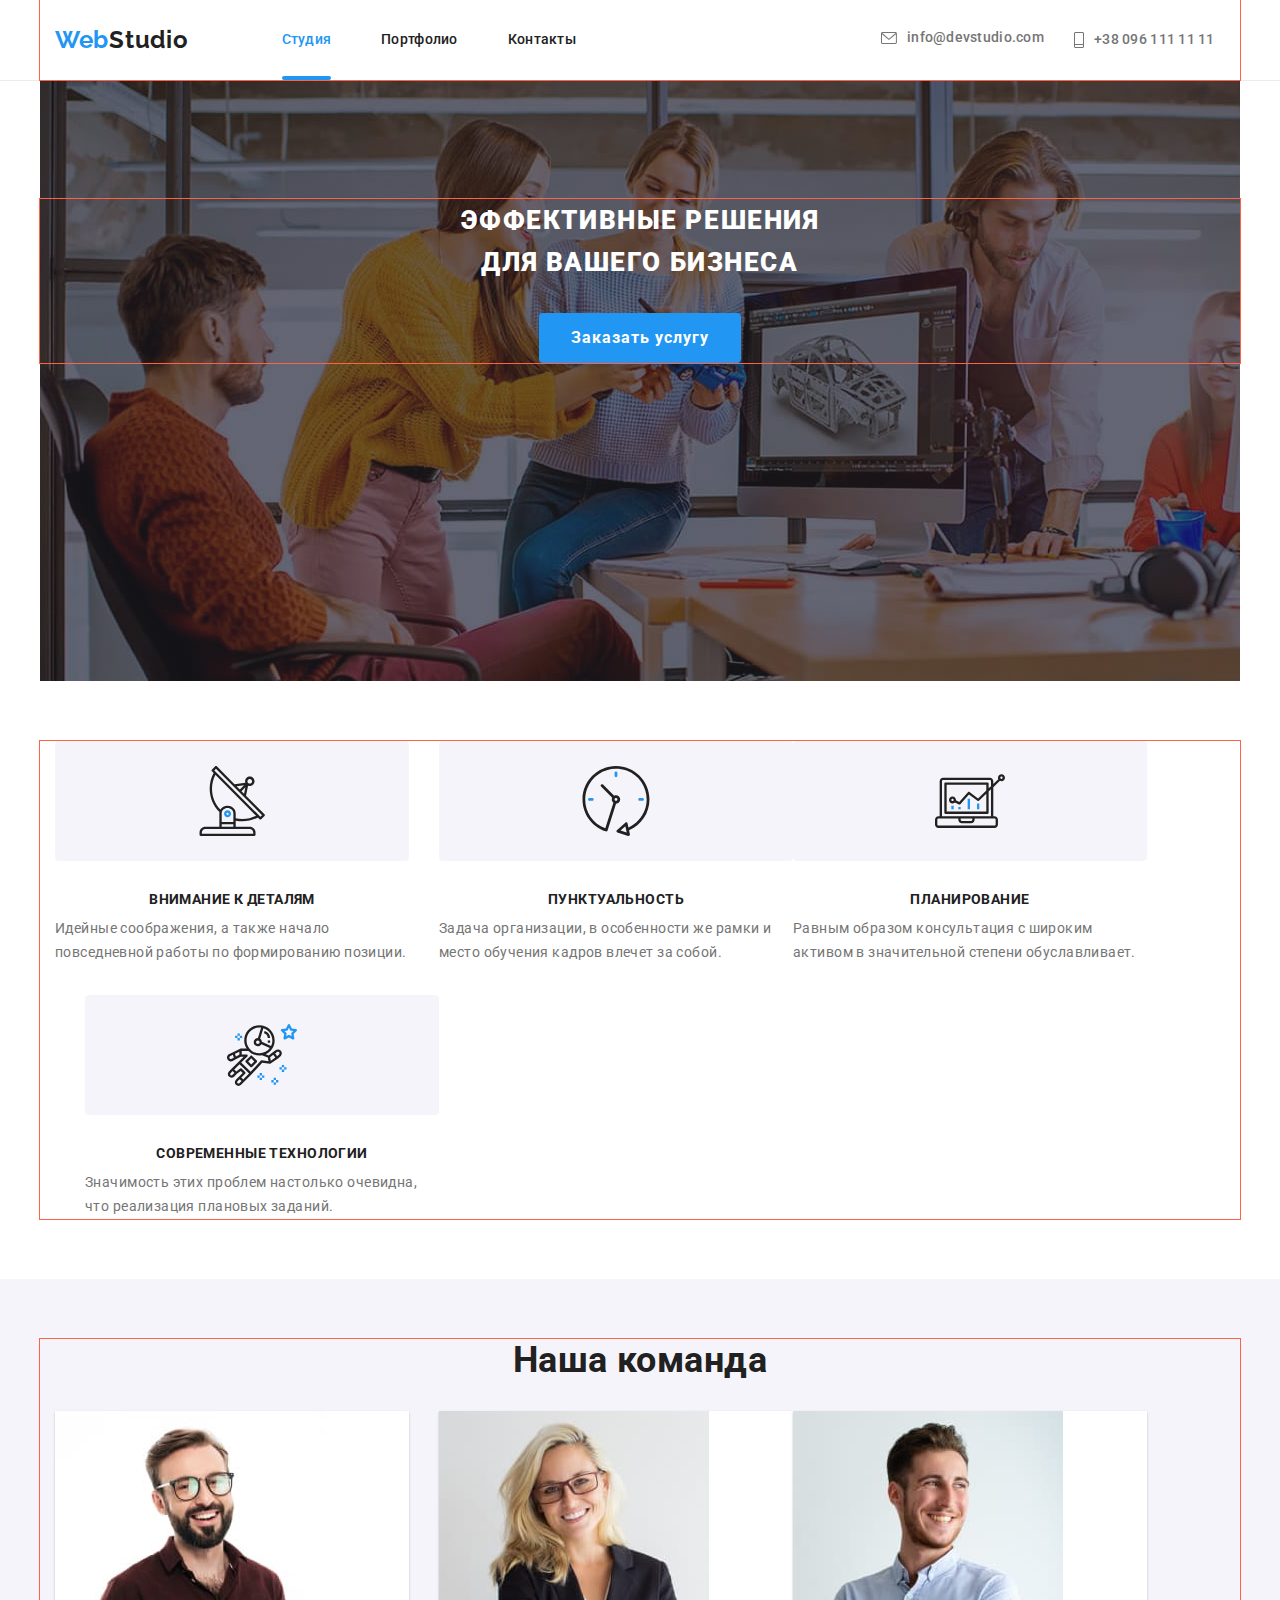
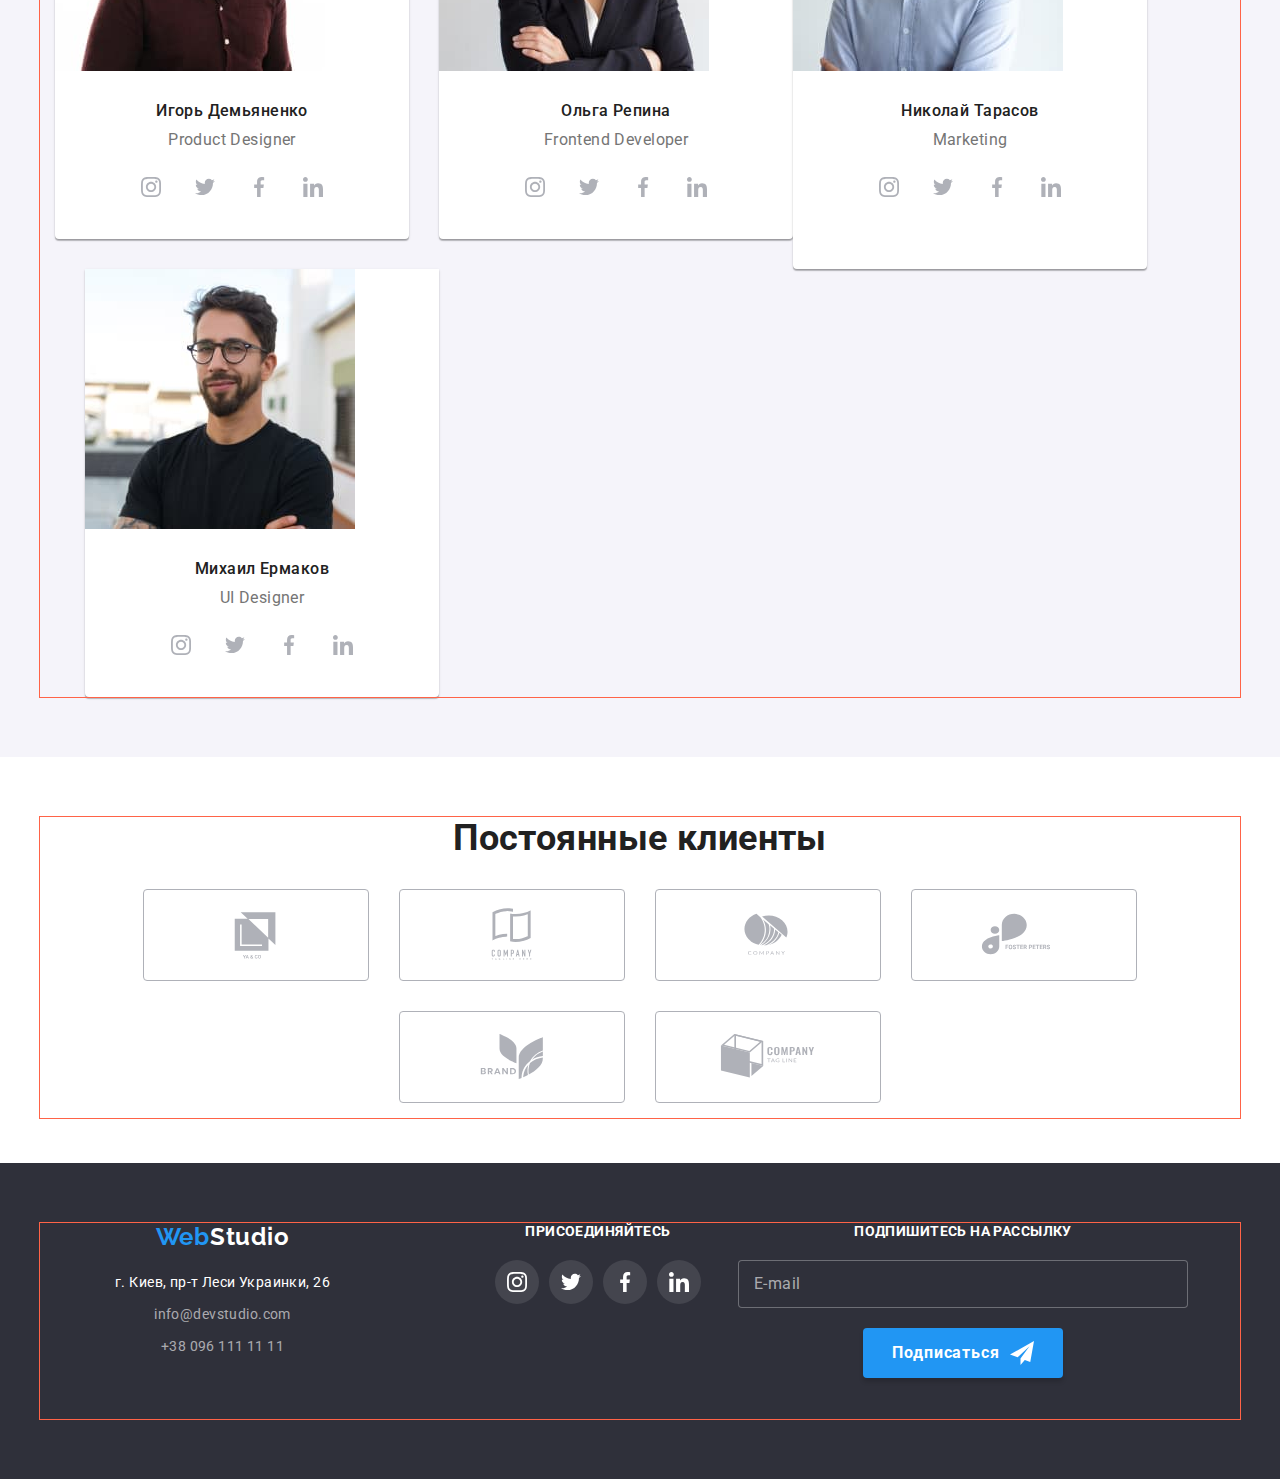
==== commit fd336010: "markup header on all sizes" ====
--- a/index.html
+++ b/index.html
@@ -46,7 +46,7 @@
             <ul class="header__contacts-list list">
               <li class="header__contacts-items">
                 <a class="header__contacts-mail link" href="mailto:info@devstudio.com">
-                  <svg class="header__contacts-icon" width="16" height="12">
+                  <svg class="header__contacts-icon-mail">
                     <use href="./images/icons.svg#icon-email"></use>
                   </svg>
                   info@devstudio.com
@@ -55,7 +55,7 @@
 
               <li class="header__contacts-items">
                 <a class="header__contacts-tel link" href="tel:+380961111111">
-                  <svg class="header__contacts-icon" width="10" height="16">
+                  <svg class="header__contacts-icon-phone">
                     <use href="./images/icons.svg#icon-phone"></use>
                   </svg>
                   +38 096 111 11 11
--- a/css/main.min.css
+++ b/css/main.min.css
@@ -1,2 +1,2 @@
-.visually-hidden{position:absolute;width:1px;height:1px;margin:-1px;border:0;padding:0;white-space:nowrap;-webkit-clip-path:inset(100%);clip-path:inset(100%);clip:rect(0 0 0 0);overflow:hidden}.modal__btn-close,.recall__check-icon,.recall__confirm,.benefits__icon-box,.doing__text,.social-list__link,.client__logo-box,.footer__socials-link,.footer__subscribe-button{display:-webkit-box;display:-ms-flexbox;display:flex;-webkit-box-pack:center;-ms-flex-pack:center;justify-content:center;-webkit-box-align:center;-ms-flex-align:center;align-items:center}body{font-family:Roboto, sans-serif;color:#212121;background-color:#fff;font-size:14px;letter-spacing:0.03em}img{display:block;max-width:100%;height:auto}h1,h2,h3,h4,h5,h6,p{margin:0}.list{list-style:none;margin:0;padding:0}.link{text-decoration:none;font-style:normal}.container{outline:1px solid tomato;margin-left:auto;margin-right:auto;padding-left:15px;padding-right:15px}@media screen and (min-width: 480px){.container{width:480px}}@media screen and (min-width: 768px){.container{width:768px}}@media screen and (min-width: 1200px){.container{width:1200px}}@media screen and (max-width: 767px){.menu-container{display:none;position:absolute;top:0;left:0;background-color:#fff;width:100%;height:100vh;padding:48px 40px}.menu-container.is-open{display:-webkit-box;display:-ms-flexbox;display:flex;-webkit-box-orient:vertical;-webkit-box-direction:normal;-ms-flex-direction:column;flex-direction:column;-webkit-box-pack:justify;-ms-flex-pack:justify;justify-content:space-between}}@media screen and (min-width: 768px){.menu-container{display:-webkit-box;display:-ms-flexbox;display:flex}}.menu-btn{z-index:999;position:absolute;right:0;top:10px;right:15px;padding:0;border:none;background-color:transparent}.menu-btn:hover,.menu-btn:focus{fill:#2196f3}@media screen and (min-width: 768px){.menu-btn{display:none}}.menu-btn__icon-menu-close{display:none}.menu-btn.is-open .menu-btn__icon-menu-close{display:block}.menu-btn.is-open .menu-btn__icon-menu{display:none}.button{font-size:16px;line-height:1.63;letter-spacing:0.03em;background:#f5f4fa;border-radius:4px;border:none;cursor:pointer;-webkit-transition-property:color, background-color, -webkit-box-shadow;transition-property:color, background-color, -webkit-box-shadow;transition-property:color, background-color, box-shadow;transition-property:color, background-color, box-shadow, -webkit-box-shadow;-webkit-transition-duration:250ms;transition-duration:250ms;-webkit-transition-timing-function:cubic-bezier(0.4, 0, 0.2, 1);transition-timing-function:cubic-bezier(0.4, 0, 0.2, 1)}.header{border-bottom:1px solid #ececec}.header__content{position:relative;display:-webkit-box;display:-ms-flexbox;display:flex;-ms-flex-line-pack:justify;align-content:space-between;-webkit-box-align:center;-ms-flex-align:center;align-items:center;height:60px;padding-top:10px;padding-bottom:10px}@media screen and (min-width: 768px){.header__content{height:80px;padding-top:21px;padding-bottom:21px;-webkit-box-pack:justify;-ms-flex-pack:justify;justify-content:space-between}}.logo{font-family:Raleway, sans-serif;font-weight:700;font-size:24px;line-height:1.17;letter-spacing:0.03em;text-decoration:none;color:#2196f3}.header__logo{color:#212121}.footer__logo{display:inline-block;margin-bottom:20px}.footer__logo-second{color:#fff}@media screen and (min-width: 768px){.header__nav{display:-webkit-box;display:-ms-flexbox;display:flex;-webkit-box-align:center;-ms-flex-align:center;align-items:center;margin-left:88px;margin-right:84px}}.header__nav-link{color:#212121;font-weight:500;font-size:40px;line-height:1.17;letter-spacing:0.02em;-webkit-transition-property:color;transition-property:color;-webkit-transition-duration:250ms;transition-duration:250ms;-webkit-transition-timing-function:cubic-bezier(0.4, 0, 0.2, 1);transition-timing-function:cubic-bezier(0.4, 0, 0.2, 1);cursor:pointer}.header__nav-link--current,.header__nav-link:focus,.header__nav-link:hover{color:#2196f3}@media screen and (min-width: 768px){.header__nav-link{font-size:14px;line-height:1.14}}@media screen and (min-width: 768px){.header__nav-list{display:-webkit-box;display:-ms-flexbox;display:flex}}@media screen and (max-width: 767px){.header__nav-item:not(:last-child){margin-bottom:32px}}@media screen and (min-width: 768px){.header__nav-item:not(:last-child){margin-right:50px}}@media screen and (max-width: 767px){.header__contacts-list{margin-bottom:64px;line-height:1.14;letter-spacing:0.02em;font-weight:500;-webkit-box-align:center;-ms-flex-align:center;align-items:center}}.header__contacts-icon{fill:#757575}@media screen and (max-width: 767px){.header__contacts-icon{display:none}}.header__contacts-mail{font-weight:500;font-size:34px;line-height:1.18;letter-spacing:0.02em;color:#2196f3;cursor:pointer}.header__contacts-mail:hover,.header__contacts-mail:focus{text-decoration:underline}@media screen and (min-width: 768px){.header__contacts-mail{font-size:12px;line-height:1.17;color:#757575}}.header__contacts-tel{font-weight:500;font-size:24px;line-height:1.17;letter-spacing:0.02em;color:#757575;cursor:pointer}.header__contacts-tel:hover,.header__contacts-tel:focus{text-decoration:underline}@media screen and (min-width: 768px){.header__contacts-tel{font-size:12px;line-height:1.17;color:#757575}}.header__contacts-items:not(:last-child){margin-bottom:32px}@media screen and (min-width: 768px){.header__contacts-items:not(:last-child){margin-bottom:10px}}.header__socials-list{display:-webkit-box;display:-ms-flexbox;display:flex}@media screen and (min-width: 768px){.header__socials-list{display:none}}.header__socials-items{padding:0 10px;border-right:1px solid rgba(33,33,33,0.2)}.header__socials-items:first-child{padding-left:0}.header__socials-items:last-child{border:none}.header__socials-link{font-weight:500;font-size:18px;line-height:1.22;letter-spacing:0.02em;color:#2196f3;cursor:pointer}.header__socials-link:hover,.header__socials-link:focus{text-decoration:underline}.backdrop{position:fixed;top:0;left:0;width:100%;height:100%;opacity:1;background-color:rgba(0,0,0,0.2);-webkit-transition:opacity 250ms cubic-bezier(0.4, 0, 0.2, 1);transition:opacity 250ms cubic-bezier(0.4, 0, 0.2, 1)}.backdrop.is-hidden .modal{-webkit-transform:translate(-50%, -50%) scale(0);transform:translate(-50%, -50%) scale(0)}.backdrop.is-hidden{opacity:0;pointer-events:none}.modal{position:absolute;top:50%;left:50%;-webkit-transform:translate(-50%, -50%) scale(1);transform:translate(-50%, -50%) scale(1);width:450px;height:609px;-webkit-box-shadow:0px 1px 3px rgba(0,0,0,0.12),0px 1px 1px rgba(0,0,0,0.14),0px 2px 1px rgba(0,0,0,0.2);box-shadow:0px 1px 3px rgba(0,0,0,0.12),0px 1px 1px rgba(0,0,0,0.14),0px 2px 1px rgba(0,0,0,0.2);border-radius:4px;padding:40px;background-color:#fff;-webkit-transition:-webkit-transform 250ms cubic-bezier(0.4, 0, 0.2, 1);transition:-webkit-transform 250ms cubic-bezier(0.4, 0, 0.2, 1);transition:transform 250ms cubic-bezier(0.4, 0, 0.2, 1);transition:transform 250ms cubic-bezier(0.4, 0, 0.2, 1), -webkit-transform 250ms cubic-bezier(0.4, 0, 0.2, 1)}.modal__btn-close{position:absolute;padding:0;background-color:#fff;border:1px solid rgba(0,0,0,0.1);border-radius:50%;width:30px;height:30px;top:8px;right:8px;cursor:pointer}.modal__close-icon{width:11px;height:11px;fill:#000000;-webkit-transition:fill 250ms cubic-bezier(0.4, 0, 0.2, 1);transition:fill 250ms cubic-bezier(0.4, 0, 0.2, 1)}.modal__btn-close:hover .modal__close-icon,.modal__btn-close:focus .modal__close-icon{fill:#2196f3}.recall__title{margin-bottom:12px;font-size:20px;line-height:1.15;font-weight:700;text-align:center;letter-spacing:0.03em;color:#212121}.recall__comment{margin-bottom:20px}.recall__name,.recall__phone,.recall__email{margin-bottom:10px}.recall__name,.recall__phone,.recall__email,.recall__comment{display:block;position:relative}.recall__label{display:block;margin-bottom:4px;font-weight:400;font-size:12px;line-height:1.17;letter-spacing:0.01em;color:#757575}.recall__input{cursor:pointer;display:block;height:40px;width:100%;border:1px solid rgba(33,33,33,0.2);border-radius:4px;padding-left:42px;padding-right:10px;padding-top:5px;padding-bottom:5px;font-size:21px;outline:transparent;-webkit-transition:border-color 250ms cubic-bezier(0.4, 0, 0.2, 1);transition:border-color 250ms cubic-bezier(0.4, 0, 0.2, 1)}.recall__input:hover,.recall__input:focus,.recall__input:focus-visible{border-color:#2196f3}.recall__icon{position:absolute;top:0;left:12px;top:30px;fill:#212121;-webkit-transition:fill 250ms cubic-bezier(0.4, 0, 0.2, 1);transition:fill 250ms cubic-bezier(0.4, 0, 0.2, 1)}.recall__input:hover+.recall__icon,.recall__input:focus+.recall__icon{fill:#2196f3;pointer-events:none}.recall__comment-field{display:block;width:100%;height:120px;resize:none;border:1px solid rgba(33,33,33,0.2);border-radius:4px;padding-left:16px;padding-right:16px;padding-top:12px;padding-bottom:12px;font-size:16px;outline:transparent;-webkit-transition:border-color 250ms cubic-bezier(0.4, 0, 0.2, 1);transition:border-color 250ms cubic-bezier(0.4, 0, 0.2, 1)}.recall__comment-field:hover,.recall__comment-field:focus{border-color:#2196f3}.recall__comment-field::-webkit-input-placeholder{font-weight:400;font-size:14px;line-height:16px;letter-spacing:0.01em;color:rgba(117,117,117,0.5)}.recall__comment-field:-ms-input-placeholder{font-weight:400;font-size:14px;line-height:16px;letter-spacing:0.01em;color:rgba(117,117,117,0.5)}.recall__comment-field::-ms-input-placeholder{font-weight:400;font-size:14px;line-height:16px;letter-spacing:0.01em;color:rgba(117,117,117,0.5)}.recall__comment-field::placeholder{font-weight:400;font-size:14px;line-height:16px;letter-spacing:0.01em;color:rgba(117,117,117,0.5)}.recall__check-icon{content:"";width:16px;height:15px;border:2px solid #212121;border-radius:4px;margin-right:7px;fill:transparent;-webkit-transition-property:background-color, border-color, fill;transition-property:background-color, border-color, fill;-webkit-transition-duration:250ms;transition-duration:250ms;-webkit-transition-timing-function:cubic-bezier(0.4, 0, 0.2, 1);transition-timing-function:cubic-bezier(0.4, 0, 0.2, 1)}.recall__check-icon:hover,.recall__check-icon:focus,.recall__check:focus+.recall__check-icon{border-color:#2196f3}.recall__check:checked+.recall__check-icon{background-color:#2196f3;border-color:#2196f3;fill:#fff}.recall__confirm{cursor:pointer;margin-bottom:30px;font-weight:400;letter-spacing:0.03em;color:#757575;font-size:12px;line-height:1.17}.recall__confirm-link{color:#2196f3}.recall__btn-send{cursor:pointer;display:block;margin-left:auto;margin-right:auto;font-family:Roboto, sans-serif;font-style:normal;font-weight:700;font-size:16px;line-height:1.88;text-align:center;letter-spacing:0.06em;color:#fff;background-color:#2196f3;border-radius:4px;border:none;min-width:200px;padding:10px 32px;-webkit-box-shadow:0px 4px 4px rgba(0,0,0,0.15);box-shadow:0px 4px 4px rgba(0,0,0,0.15);-webkit-transition-property:background-color;transition-property:background-color;-webkit-transition-duration:250ms;transition-duration:250ms;-webkit-transition-timing-function:cubic-bezier(0.4, 0, 0.2, 1);transition-timing-function:cubic-bezier(0.4, 0, 0.2, 1)}.recall__btn-send:hover,.recall__btn-send:focus{background-color:#188ce8}.hero{max-width:480px;height:400px;margin-left:auto;margin-right:auto;text-align:center;background-image:-webkit-gradient(linear, left top, right top, from(rgba(47,48,58,0.4)), to(rgba(47,48,58,0.4))),url(../../images/hero/hero_mobile.jpg);background-image:linear-gradient(to right, rgba(47,48,58,0.4), rgba(47,48,58,0.4)),url(../../images/hero/hero_mobile.jpg);background-size:cover;background-repeat:no-repeat;background-color:#c4c4c4;margin-bottom:60px}@media screen and (min-device-pixel-ratio: 2), (-webkit-min-device-pixel-ratio: 2), (min-resolution: 192dpi), (min-resolution: 2dppx){.hero{background-image:-webkit-gradient(linear, left top, right top, from(rgba(47,48,58,0.4)), to(rgba(47,48,58,0.4))),url(../../images/hero/hero_mobile@2x.jpg);background-image:linear-gradient(to right, rgba(47,48,58,0.4), rgba(47,48,58,0.4)),url(../../images/hero/hero_mobile@2x.jpg)}}@media screen and (min-width: 768px){.hero{max-width:768px;height:400px;background-image:-webkit-gradient(linear, left top, right top, from(rgba(47,48,58,0.4)), to(rgba(47,48,58,0.4))),url(../../images/hero/hero_tablet.jpg);background-image:linear-gradient(to right, rgba(47,48,58,0.4), rgba(47,48,58,0.4)),url(../../images/hero/hero_tablet.jpg)}}@media screen and (min-width: 768px) and (min-device-pixel-ratio: 2), screen and (min-width: 768px) and (-webkit-min-device-pixel-ratio: 2), screen and (min-width: 768px) and (min-resolution: 192dpi), screen and (min-width: 768px) and (min-resolution: 2dppx){.hero{background-image:-webkit-gradient(linear, left top, right top, from(rgba(47,48,58,0.4)), to(rgba(47,48,58,0.4))),url(../../images/hero/hero_tablet@2x.jpg);background-image:linear-gradient(to right, rgba(47,48,58,0.4), rgba(47,48,58,0.4)),url(../../images/hero/hero_tablet@2x.jpg)}}@media screen and (min-width: 1200px){.hero{max-width:1200px;height:600px;background-image:-webkit-gradient(linear, left top, right top, from(rgba(47,48,58,0.4)), to(rgba(47,48,58,0.4))),url(../../images/hero/hero_desktop.jpg);background-image:linear-gradient(to right, rgba(47,48,58,0.4), rgba(47,48,58,0.4)),url(../../images/hero/hero_desktop.jpg)}}@media screen and (min-width: 1200px) and (min-device-pixel-ratio: 2), screen and (min-width: 1200px) and (-webkit-min-device-pixel-ratio: 2), screen and (min-width: 1200px) and (min-resolution: 192dpi), screen and (min-width: 1200px) and (min-resolution: 2dppx){.hero{background-image:-webkit-gradient(linear, left top, right top, from(rgba(47,48,58,0.4)), to(rgba(47,48,58,0.4))),url(../../images/hero/hero_desktop@2x.jpg);background-image:linear-gradient(to right, rgba(47,48,58,0.4), rgba(47,48,58,0.4)),url(../../images/hero/hero_desktop@2x.jpg)}}.hero.section{padding-top:118px;padding-bottom:118px}@media screen and (min-width: 1200px){.hero.section{padding-top:200;padding-bottom:200}}.hero__title{font-weight:900;font-size:26px;line-height:1.62;text-align:center;letter-spacing:0.06em;text-transform:uppercase;color:#fff;max-width:360px;margin-left:auto;margin-right:auto;margin-top:0;margin-bottom:30px}.hero__button{cursor:pointer;font-family:Roboto, sans-serif;font-style:normal;font-weight:700;font-size:16px;line-height:1.88;text-align:center;letter-spacing:0.06em;color:#fff;background-color:#2196f3;border-radius:4px;border-width:0;min-width:200px;padding:10px 32px;-webkit-box-shadow:0px 4px 4px rgba(0,0,0,0.15);box-shadow:0px 4px 4px rgba(0,0,0,0.15);-webkit-transition-property:background-color;transition-property:background-color;-webkit-transition-duration:250ms;transition-duration:250ms;-webkit-transition-timing-function:cubic-bezier(0.4, 0, 0.2, 1);transition-timing-function:cubic-bezier(0.4, 0, 0.2, 1)}.hero__button:hover,.hero__button:focus{background-color:#188ce8}.benefits.section{padding-bottom:0;margin-bottom:60px}.benefits__icon-box{height:120px;background-color:#f5f4fa;border-radius:4px;margin-bottom:30px}@media screen and (min-width: 768px){.benefits__icon-box{width:354px}}.benefits__icon{width:70px;height:70px}@media screen and (min-width: 768px){.benefits__list{display:-webkit-box;display:-ms-flexbox;display:flex;-ms-flex-wrap:wrap;flex-wrap:wrap}}@media screen and (min-width: 768px){.benefits__items{width:354px}}@media screen and (min-width: 768px){.benefits__items:nth-child(2n){margin-left:30px}}.benefits__items:not(:last-child){margin-bottom:30px}.benefits__title{font-size:14px;font-weight:700;letter-spacing:0.03em;text-transform:uppercase;color:#212121;text-align:center;margin-bottom:10px}.benefits__text{font-weight:400;font-size:14px;line-height:1.71;letter-spacing:0.03em;color:#757575}.doing{display:none}.doing__title{font-weight:700;font-size:36px;line-height:1.17;text-align:center;letter-spacing:0.03em;margin-top:0;margin-bottom:50px}.doing__list{display:-webkit-box;display:-ms-flexbox;display:flex}.doing__foto{display:block}.doing__items{position:relative}.doing__items:not(:last-child){margin-right:30px}.doing__text{position:absolute;width:100%;height:70px;background-color:rgba(47,48,58,0.8);text-transform:uppercase;left:0;bottom:0;color:#fff;font-weight:700;line-height:1.17}.team{background-color:#f5f4fa;padding-top:60px;padding-bottom:60px}.team__items{background:#fff;-webkit-box-shadow:0px 1px 3px #0000001f,0px 1px 1px #00000024,0px 2px 1px #00000033;box-shadow:0px 1px 3px #0000001f,0px 1px 1px #00000024,0px 2px 1px #00000033;border-radius:0px 0px 4px 4px}@media screen and (max-width: 768px){.team__items:not(:last-child){margin-bottom:30px}}@media screen and (min-width: 768px){.team__items{width:354px}}@media screen and (min-width: 768px){.team__items:nth-child(-n+2){margin-bottom:30px}}@media screen and (min-width: 768px){.team__items:nth-child(2n){margin-left:30px}}.team__info{padding-top:30px;padding-bottom:30px}.team__title{font-weight:700;font-size:36px;line-height:42px;text-align:center;color:#212121;margin-top:0;margin-bottom:30px}.team__name{font-weight:500;font-size:16px;line-height:1.19;text-align:center;color:#212121;margin-bottom:10px}.team__position{font-weight:400;font-size:16px;line-height:1.19;text-align:center;color:#757575;margin-bottom:16px}@media screen and (min-width: 768px){.team__list{display:-webkit-box;display:-ms-flexbox;display:flex;-ms-flex-wrap:wrap;flex-wrap:wrap}}.social-list{display:-webkit-box;display:-ms-flexbox;display:flex;-webkit-box-pack:center;-ms-flex-pack:center;justify-content:center;fill:#afb1b8}.social-list__link{height:44px;width:44px;border-radius:50%;-webkit-transition-property:fill, background-color;transition-property:fill, background-color;-webkit-transition-duration:250ms;transition-duration:250ms;-webkit-transition-timing-function:cubic-bezier(0.4, 0, 0.2, 1);transition-timing-function:cubic-bezier(0.4, 0, 0.2, 1)}.social-list__link:hover,.social-list__link:focus{cursor:pointer;fill:#fff;background-color:#2196f3}.social-list__items{height:44px;width:44px}.social-list__items:not(:last-child){margin-right:10px}.social-list__icon{height:20px;width:20px}.clients{padding-top:60px;padding-bottom:60px}.clients__title{text-align:center;margin-bottom:30px;font-size:36px;line-height:1.17}.clients__list{display:-webkit-box;display:-ms-flexbox;display:flex;-webkit-box-pack:center;-ms-flex-pack:center;justify-content:center;-ms-flex-wrap:wrap;flex-wrap:wrap;margin:-15px}.clients__items{margin:15px}@media screen and (max-width: 767px){.clients__items{width:calc((100% - (2 * 30px)) / 2)}}.client__logo-box{border:1px solid #afb1b8;border-radius:4px;-webkit-transition-property:fill;transition-property:fill;-webkit-transition-duration:250ms;transition-duration:250ms;-webkit-transition-timing-function:cubic-bezier(0.4, 0, 0.2, 1);transition-timing-function:cubic-bezier(0.4, 0, 0.2, 1)}.client__logo-box:hover,.client__logo-box:focus,.client__logo-box:hover .clients__icon,.client__logo-box:focus .clients__icon{border-color:#2196f3;fill:#2196f3}@media screen and (min-width: 768px){.client__logo-box{width:226px;height:92px}}.clients__icon{fill:#afb1b8}.works__btn-list{display:-webkit-box;display:-ms-flexbox;display:flex;-ms-flex-wrap:wrap;flex-wrap:wrap;gap:15px;margin-bottom:40px;margin-top:60px}@media screen and (min-width: 768px){.works__btn-list{-webkit-box-pack:center;-ms-flex-pack:center;justify-content:center;gap:0}}.works__btn{font-family:Roboto, sans-serif;font-weight:500;letter-spacing:0.03em;padding:6px 22px}.works__btn--current,.works__btn:focus,.works__btn:hover{color:#fff;background:#2196f3;-webkit-box-shadow:0px 2px 2px rgba(0,0,0,0.12),0px 1px 2px rgba(0,0,0,0.08),0px 3px 2px rgba(0,0,0,0.1);box-shadow:0px 2px 2px rgba(0,0,0,0.12),0px 1px 2px rgba(0,0,0,0.08),0px 3px 2px rgba(0,0,0,0.1)}.works__btn-items:not(:last-child){margin-right:8px}.works__container{-webkit-box-align:center;-ms-flex-align:center;align-items:center}.works__name{color:#212121;font-weight:700;font-size:18px;line-height:2;letter-spacing:0.06em;margin-top:0;margin-bottom:4px}.works__type{font-family:"Roboto";font-weight:400;font-size:16px;line-height:1.88;letter-spacing:0.03em;color:#757575;margin-top:0;margin-bottom:0}.works__thumb{position:relative;overflow:hidden}.works__overlay{position:absolute;display:-webkit-box;display:-ms-flexbox;display:flex;width:100%;height:100%;top:0;left:0;padding:63px 24px;-webkit-box-align:center;-ms-flex-align:center;align-items:center;font-size:18px;line-height:1.55;color:#fff;background-color:rgba(33,150,243,0.9);-webkit-transform:translateY(101%);transform:translateY(101%);-webkit-transition:-webkit-transform 250ms cubic-bezier(0.4, 0, 0.2, 1);transition:-webkit-transform 250ms cubic-bezier(0.4, 0, 0.2, 1);transition:transform 250ms cubic-bezier(0.4, 0, 0.2, 1);transition:transform 250ms cubic-bezier(0.4, 0, 0.2, 1), -webkit-transform 250ms cubic-bezier(0.4, 0, 0.2, 1)}.works__cards-link:hover .works__overlay,.works__cards-link:focus .works__overlay{-webkit-transform:translateY(0);transform:translateY(0)}.works__info-box{border:1px solid #eee;padding-left:24px;padding-right:24px;padding-bottom:20px;padding-top:20px;border-top:none}.works__cards-list{display:block}@media screen and (min-width: 768px){.works__cards-list{display:-webkit-box;display:-ms-flexbox;display:flex;-ms-flex-wrap:wrap;flex-wrap:wrap;margin-left:-15px;margin-right:-15px;width:calc(100% - (15px * 2))/2}}.works__cards-link{display:block}.works__cards-link:hover,.works__cards-link:focus{cursor:pointer;-webkit-box-shadow:1px 4px 6px rgba(0,0,0,0.16),0px 4px 4px rgba(0,0,0,0.06),0px 1px 1px rgba(0,0,0,0.12);box-shadow:1px 4px 6px rgba(0,0,0,0.16),0px 4px 4px rgba(0,0,0,0.06),0px 1px 1px rgba(0,0,0,0.12)}@media screen and (min-width: 768px){.works__items{margin-left:15px;margin-right:15px}}.works__items:not(:nth-last-child(-n+3)){margin-bottom:30px}.footer{text-align:center;background-color:#2f303a;padding-top:60px;padding-bottom:60px}@media screen and (min-width: 768px){.footer__container{display:-webkit-box;display:-ms-flexbox;display:flex;-ms-flex-wrap:wrap;flex-wrap:wrap}}.footer__contacts{font-weight:400;font-size:14px;line-height:1.71;letter-spacing:0.03em;margin-bottom:60px}@media screen and (min-width: 768px){.footer__contacts{margin-right:165px;margin-left:60px}}.footer__contacts-items:not(:last-child){margin-bottom:8px}.footer__adress-link{color:#fff;-webkit-transition-property:color;transition-property:color;-webkit-transition-duration:250ms;transition-duration:250ms;-webkit-transition-timing-function:cubic-bezier(0.4, 0, 0.2, 1);transition-timing-function:cubic-bezier(0.4, 0, 0.2, 1)}.footer__adress-link:hover,.footer__adress-link:focus{color:#2196f3;fill:#2196f3}.footer__contacts-link{color:rgba(255,255,255,0.6);-webkit-transition-property:color;transition-property:color;-webkit-transition-duration:250ms;transition-duration:250ms;-webkit-transition-timing-function:cubic-bezier(0.4, 0, 0.2, 1);transition-timing-function:cubic-bezier(0.4, 0, 0.2, 1)}.footer__contacts-link:hover,.footer__contacts-link:focus{color:#2196f3;fill:#2196f3}.footer__socials{margin-bottom:60px}.footer__socials-title{text-transform:uppercase;color:#fff;font-size:14px;line-height:1.17;margin-bottom:20px}.footer__socials-list{display:-webkit-box;display:-ms-flexbox;display:flex;-webkit-box-pack:center;-ms-flex-pack:center;justify-content:center}.footer__socials-items{border-radius:50%;background-color:rgba(255,255,255,0.1)}.footer__socials-items:not(:last-child){margin-right:10px}.footer__socials-link{width:44px;height:44px;border-radius:50%;-webkit-transition-property:background-color;transition-property:background-color;-webkit-transition-duration:250ms;transition-duration:250ms;-webkit-transition-timing-function:cubic-bezier(0.4, 0, 0.2, 1);transition-timing-function:cubic-bezier(0.4, 0, 0.2, 1)}.footer__socials-link:hover,.footer__socials-link:focus{background-color:#2196f3}.footer__socials-icon{fill:#fff}@media screen and (min-width: 768px){.footer__subscribe{margin-left:auto;margin-right:auto}}.footer__subscribe-title{text-transform:uppercase;color:#fff;font-size:14px;line-height:1.17;margin-bottom:20px}.footer__subscribe-input{margin-bottom:20px;padding:15px;background-color:#2f303a;width:100%;border:1px solid rgba(255,255,255,0.3);border-radius:4px;color:#fff;-webkit-transition:border-color 250ms cubic-bezier(0.4, 0, 0.2, 1);transition:border-color 250ms cubic-bezier(0.4, 0, 0.2, 1)}@media screen and (min-width: 768px){.footer__subscribe-input{width:450px}}.footer__subscribe-input:not(:placeholder-shown),.footer__subscribe-input:hover,.footer__subscribe-input:focus-visible{outline:none;border-color:#2196f3}.footer__subscribe-input::-webkit-input-placeholder{font-size:16px;line-height:1.25;letter-spacing:0.03em;color:rgba(255,255,255,0.6)}.footer__subscribe-input:-ms-input-placeholder{font-size:16px;line-height:1.25;letter-spacing:0.03em;color:rgba(255,255,255,0.6)}.footer__subscribe-input::-ms-input-placeholder{font-size:16px;line-height:1.25;letter-spacing:0.03em;color:rgba(255,255,255,0.6)}.footer__subscribe-input::placeholder{font-size:16px;line-height:1.25;letter-spacing:0.03em;color:rgba(255,255,255,0.6)}.footer__subscribe-button{cursor:pointer;padding:0;margin-left:auto;margin-right:auto;font-weight:700;font-size:16px;line-height:1.88;letter-spacing:0.06em;color:#fff;width:200px;height:50px;border-width:0px;-webkit-box-shadow:0px 4px 4px rgba(0,0,0,0.15);box-shadow:0px 4px 4px rgba(0,0,0,0.15);border-radius:4px;background-color:#2196f3;-webkit-transition:background-color 250ms cubic-bezier(0.4, 0, 0.2, 1);transition:background-color 250ms cubic-bezier(0.4, 0, 0.2, 1)}.footer__subscribe-input:hover ~ .footer__subscribe-button,.footer__subscribe-button:hover,.footer__subscribe-button:focus{background-color:#188ce8}.footer__subscribe-icon{fill:#fff;margin-left:10px}
+.visually-hidden{position:absolute;width:1px;height:1px;margin:-1px;border:0;padding:0;white-space:nowrap;-webkit-clip-path:inset(100%);clip-path:inset(100%);clip:rect(0 0 0 0);overflow:hidden}.modal__btn-close,.recall__check-icon,.recall__confirm,.benefits__icon-box,.doing__text,.social-list__link,.client__logo-box,.footer__socials-link,.footer__subscribe-button{display:-webkit-box;display:-ms-flexbox;display:flex;-webkit-box-pack:center;-ms-flex-pack:center;justify-content:center;-webkit-box-align:center;-ms-flex-align:center;align-items:center}body{font-family:Roboto, sans-serif;color:#212121;background-color:#fff;font-size:14px;letter-spacing:0.03em}img{display:block;max-width:100%;height:auto}h1,h2,h3,h4,h5,h6,p{margin:0}.list{list-style:none;margin:0;padding:0}.link{text-decoration:none;font-style:normal}.container{outline:1px solid tomato;margin-left:auto;margin-right:auto;padding-left:15px;padding-right:15px}@media screen and (min-width: 480px){.container{width:480px}}@media screen and (min-width: 768px){.container{width:768px}}@media screen and (min-width: 1200px){.container{width:1200px}}@media screen and (max-width: 767px){.menu-container{display:none;position:absolute;top:0;left:0;background-color:#fff;width:100%;height:100vh;padding:48px 40px}.menu-container.is-open{display:-webkit-box;display:-ms-flexbox;display:flex;-webkit-box-orient:vertical;-webkit-box-direction:normal;-ms-flex-direction:column;flex-direction:column;-webkit-box-pack:justify;-ms-flex-pack:justify;justify-content:space-between}}@media screen and (min-width: 768px){.menu-container{display:-webkit-box;display:-ms-flexbox;display:flex}}.menu-btn{z-index:999;position:absolute;right:0;top:10px;right:15px;padding:0;border:none;background-color:transparent}.menu-btn:hover,.menu-btn:focus{fill:#2196f3}@media screen and (min-width: 768px){.menu-btn{display:none}}.menu-btn__icon-menu-close{display:none}.menu-btn.is-open .menu-btn__icon-menu-close{display:block}.menu-btn.is-open .menu-btn__icon-menu{display:none}.button{font-size:16px;line-height:1.63;letter-spacing:0.03em;background:#f5f4fa;border-radius:4px;border:none;cursor:pointer;-webkit-transition-property:color, background-color, -webkit-box-shadow;transition-property:color, background-color, -webkit-box-shadow;transition-property:color, background-color, box-shadow;transition-property:color, background-color, box-shadow, -webkit-box-shadow;-webkit-transition-duration:250ms;transition-duration:250ms;-webkit-transition-timing-function:cubic-bezier(0.4, 0, 0.2, 1);transition-timing-function:cubic-bezier(0.4, 0, 0.2, 1)}.header{border-bottom:1px solid #ececec}.header__content{position:relative;display:-webkit-box;display:-ms-flexbox;display:flex;-ms-flex-line-pack:justify;align-content:space-between;-webkit-box-align:center;-ms-flex-align:center;align-items:center;height:60px;padding-top:10px;padding-bottom:10px}@media screen and (min-width: 768px){.header__content{height:80px;padding-top:21px;padding-bottom:21px;-webkit-box-pack:justify;-ms-flex-pack:justify;justify-content:space-between}}@media screen and (min-width: 1200px){.header__content{-webkit-box-pack:start;-ms-flex-pack:start;justify-content:flex-start}}.logo{font-family:Raleway, sans-serif;font-weight:700;font-size:24px;line-height:1.17;letter-spacing:0.03em;text-decoration:none;color:#2196f3}.header__logo{color:#212121}.footer__logo{display:inline-block;margin-bottom:20px}.footer__logo-second{color:#fff}@media screen and (min-width: 768px){.header__nav{display:-webkit-box;display:-ms-flexbox;display:flex;-webkit-box-align:center;-ms-flex-align:center;align-items:center;margin-left:88px;margin-right:84px}}@media screen and (min-width: 1200px){.header__nav{margin-left:93px;margin-right:305px}}.header__nav-link{color:#212121;font-weight:500;font-size:40px;line-height:1.17;letter-spacing:0.02em;-webkit-transition-property:color;transition-property:color;-webkit-transition-duration:250ms;transition-duration:250ms;-webkit-transition-timing-function:cubic-bezier(0.4, 0, 0.2, 1);transition-timing-function:cubic-bezier(0.4, 0, 0.2, 1);cursor:pointer}.header__nav-link--current,.header__nav-link:focus,.header__nav-link:hover{color:#2196f3}@media screen and (min-width: 768px){.header__nav-link{font-size:14px;line-height:1.14;display:block;padding-top:32px;padding-bottom:32px}}@media screen and (min-width: 768px){.header__nav-link--current::after{position:absolute;content:"";width:100%;height:4px;border-radius:2px;left:0;bottom:0;background-color:#2196f3}}@media screen and (min-width: 768px){.header__nav-list{display:-webkit-box;display:-ms-flexbox;display:flex}}@media screen and (min-width: 768px){.header__nav-item{position:relative}}@media screen and (max-width: 767px){.header__nav-item:not(:last-child){margin-bottom:32px}}@media screen and (min-width: 768px){.header__nav-item:not(:last-child){margin-right:50px}}@media screen and (min-width: 768px){.header__menu-contacts{display:-webkit-box;display:-ms-flexbox;display:flex;-webkit-box-align:center;-ms-flex-align:center;align-items:center}}@media screen and (max-width: 767px){.header__contacts-list{margin-bottom:64px;line-height:1.14;letter-spacing:0.02em;font-weight:500;-webkit-box-align:center;-ms-flex-align:center;align-items:center}}@media screen and (min-width: 1200px){.header__contacts-list{display:-webkit-box;display:-ms-flexbox;display:flex}}.header__contacts-icon-mail,.header__contacts-icon-phone{fill:#757575}@media screen and (max-width: 767px){.header__contacts-icon-mail,.header__contacts-icon-phone{display:none}}@media screen and (max-width: 1200px){.header__contacts-icon-mail,.header__contacts-icon-phone{margin-right:8px}}@media screen and (min-width: 1200px){.header__contacts-icon-mail,.header__contacts-icon-phone{margin-right:10px}}@media screen and (min-width: 768px){.header__contacts-icon-mail{width:14px;height:10px}}@media screen and (min-width: 1200px){.header__contacts-icon-mail{width:16px;height:12px}}@media screen and (min-width: 768px){.header__contacts-icon-phone{width:10px;height:14px}}@media screen and (min-width: 1200px){.header__contacts-icon-phone{width:10px;height:16px}}.header__contacts-mail{font-weight:500;font-size:34px;line-height:1.18;letter-spacing:0.02em;color:#2196f3;cursor:pointer}.header__contacts-mail:hover,.header__contacts-mail:focus{text-decoration:underline}@media screen and (min-width: 768px){.header__contacts-mail{font-size:12px;line-height:1.17;color:#757575;display:-webkit-box;display:-ms-flexbox;display:flex}}.header__contacts-tel{font-weight:500;font-size:24px;line-height:1.17;letter-spacing:0.02em;color:#757575;cursor:pointer}.header__contacts-tel:hover,.header__contacts-tel:focus{text-decoration:underline}@media screen and (min-width: 768px){.header__contacts-tel{font-size:12px;line-height:1.17;color:#757575}}@media screen and (min-width: 1200px){.header__contacts-mail,.header__contacts-tel{color:#757575;fill:#757575;font-size:14px;line-height:1.14px;letter-spacing:0.02em;display:-webkit-box;display:-ms-flexbox;display:flex;-webkit-box-align:center;-ms-flex-align:center;align-items:center;-webkit-transition-property:color, fill;transition-property:color, fill;-webkit-transition-duration:250ms;transition-duration:250ms;-webkit-transition-timing-function:cubic-bezier(0.4, 0, 0.2, 1);transition-timing-function:cubic-bezier(0.4, 0, 0.2, 1)}.header__contacts-mail:hover,.header__contacts-mail:focus,.header__contacts-tel:hover,.header__contacts-tel:focus{color:#2196f3;fill:#2196f3}}.header__contacts-items:not(:last-child){margin-bottom:32px}@media screen and (min-width: 768px){.header__contacts-items:not(:last-child){margin-bottom:10px}}@media screen and (min-width: 1200px){.header__contacts-items:not(:last-child){margin-right:30px;margin-bottom:0}}.header__socials-list{display:-webkit-box;display:-ms-flexbox;display:flex}@media screen and (min-width: 768px){.header__socials-list{display:none}}.header__socials-items{padding:0 10px;border-right:1px solid rgba(33,33,33,0.2)}.header__socials-items:first-child{padding-left:0}.header__socials-items:last-child{border:none}.header__socials-link{font-weight:500;font-size:18px;line-height:1.22;letter-spacing:0.02em;color:#2196f3;cursor:pointer}.header__socials-link:hover,.header__socials-link:focus{text-decoration:underline}.backdrop{position:fixed;top:0;left:0;width:100%;height:100%;opacity:1;background-color:rgba(0,0,0,0.2);-webkit-transition:opacity 250ms cubic-bezier(0.4, 0, 0.2, 1);transition:opacity 250ms cubic-bezier(0.4, 0, 0.2, 1)}.backdrop.is-hidden .modal{-webkit-transform:translate(-50%, -50%) scale(0);transform:translate(-50%, -50%) scale(0)}.backdrop.is-hidden{opacity:0;pointer-events:none}.modal{position:absolute;top:50%;left:50%;-webkit-transform:translate(-50%, -50%) scale(1);transform:translate(-50%, -50%) scale(1);width:450px;height:609px;-webkit-box-shadow:0px 1px 3px rgba(0,0,0,0.12),0px 1px 1px rgba(0,0,0,0.14),0px 2px 1px rgba(0,0,0,0.2);box-shadow:0px 1px 3px rgba(0,0,0,0.12),0px 1px 1px rgba(0,0,0,0.14),0px 2px 1px rgba(0,0,0,0.2);border-radius:4px;padding:40px;background-color:#fff;-webkit-transition:-webkit-transform 250ms cubic-bezier(0.4, 0, 0.2, 1);transition:-webkit-transform 250ms cubic-bezier(0.4, 0, 0.2, 1);transition:transform 250ms cubic-bezier(0.4, 0, 0.2, 1);transition:transform 250ms cubic-bezier(0.4, 0, 0.2, 1), -webkit-transform 250ms cubic-bezier(0.4, 0, 0.2, 1)}.modal__btn-close{position:absolute;padding:0;background-color:#fff;border:1px solid rgba(0,0,0,0.1);border-radius:50%;width:30px;height:30px;top:8px;right:8px;cursor:pointer}.modal__close-icon{width:11px;height:11px;fill:#000000;-webkit-transition:fill 250ms cubic-bezier(0.4, 0, 0.2, 1);transition:fill 250ms cubic-bezier(0.4, 0, 0.2, 1)}.modal__btn-close:hover .modal__close-icon,.modal__btn-close:focus .modal__close-icon{fill:#2196f3}.recall__title{margin-bottom:12px;font-size:20px;line-height:1.15;font-weight:700;text-align:center;letter-spacing:0.03em;color:#212121}.recall__comment{margin-bottom:20px}.recall__name,.recall__phone,.recall__email{margin-bottom:10px}.recall__name,.recall__phone,.recall__email,.recall__comment{display:block;position:relative}.recall__label{display:block;margin-bottom:4px;font-weight:400;font-size:12px;line-height:1.17;letter-spacing:0.01em;color:#757575}.recall__input{cursor:pointer;display:block;height:40px;width:100%;border:1px solid rgba(33,33,33,0.2);border-radius:4px;padding-left:42px;padding-right:10px;padding-top:5px;padding-bottom:5px;font-size:21px;outline:transparent;-webkit-transition:border-color 250ms cubic-bezier(0.4, 0, 0.2, 1);transition:border-color 250ms cubic-bezier(0.4, 0, 0.2, 1)}.recall__input:hover,.recall__input:focus,.recall__input:focus-visible{border-color:#2196f3}.recall__icon{position:absolute;top:0;left:12px;top:30px;fill:#212121;-webkit-transition:fill 250ms cubic-bezier(0.4, 0, 0.2, 1);transition:fill 250ms cubic-bezier(0.4, 0, 0.2, 1)}.recall__input:hover+.recall__icon,.recall__input:focus+.recall__icon{fill:#2196f3;pointer-events:none}.recall__comment-field{display:block;width:100%;height:120px;resize:none;border:1px solid rgba(33,33,33,0.2);border-radius:4px;padding-left:16px;padding-right:16px;padding-top:12px;padding-bottom:12px;font-size:16px;outline:transparent;-webkit-transition:border-color 250ms cubic-bezier(0.4, 0, 0.2, 1);transition:border-color 250ms cubic-bezier(0.4, 0, 0.2, 1)}.recall__comment-field:hover,.recall__comment-field:focus{border-color:#2196f3}.recall__comment-field::-webkit-input-placeholder{font-weight:400;font-size:14px;line-height:16px;letter-spacing:0.01em;color:rgba(117,117,117,0.5)}.recall__comment-field:-ms-input-placeholder{font-weight:400;font-size:14px;line-height:16px;letter-spacing:0.01em;color:rgba(117,117,117,0.5)}.recall__comment-field::-ms-input-placeholder{font-weight:400;font-size:14px;line-height:16px;letter-spacing:0.01em;color:rgba(117,117,117,0.5)}.recall__comment-field::placeholder{font-weight:400;font-size:14px;line-height:16px;letter-spacing:0.01em;color:rgba(117,117,117,0.5)}.recall__check-icon{content:"";width:16px;height:15px;border:2px solid #212121;border-radius:4px;margin-right:7px;fill:transparent;-webkit-transition-property:background-color, border-color, fill;transition-property:background-color, border-color, fill;-webkit-transition-duration:250ms;transition-duration:250ms;-webkit-transition-timing-function:cubic-bezier(0.4, 0, 0.2, 1);transition-timing-function:cubic-bezier(0.4, 0, 0.2, 1)}.recall__check-icon:hover,.recall__check-icon:focus,.recall__check:focus+.recall__check-icon{border-color:#2196f3}.recall__check:checked+.recall__check-icon{background-color:#2196f3;border-color:#2196f3;fill:#fff}.recall__confirm{cursor:pointer;margin-bottom:30px;font-weight:400;letter-spacing:0.03em;color:#757575;font-size:12px;line-height:1.17}.recall__confirm-link{color:#2196f3}.recall__btn-send{cursor:pointer;display:block;margin-left:auto;margin-right:auto;font-family:Roboto, sans-serif;font-style:normal;font-weight:700;font-size:16px;line-height:1.88;text-align:center;letter-spacing:0.06em;color:#fff;background-color:#2196f3;border-radius:4px;border:none;min-width:200px;padding:10px 32px;-webkit-box-shadow:0px 4px 4px rgba(0,0,0,0.15);box-shadow:0px 4px 4px rgba(0,0,0,0.15);-webkit-transition-property:background-color;transition-property:background-color;-webkit-transition-duration:250ms;transition-duration:250ms;-webkit-transition-timing-function:cubic-bezier(0.4, 0, 0.2, 1);transition-timing-function:cubic-bezier(0.4, 0, 0.2, 1)}.recall__btn-send:hover,.recall__btn-send:focus{background-color:#188ce8}.hero{max-width:480px;height:400px;margin-left:auto;margin-right:auto;text-align:center;background-image:-webkit-gradient(linear, left top, right top, from(rgba(47,48,58,0.4)), to(rgba(47,48,58,0.4))),url(../../images/hero/hero_mobile.jpg);background-image:linear-gradient(to right, rgba(47,48,58,0.4), rgba(47,48,58,0.4)),url(../../images/hero/hero_mobile.jpg);background-size:cover;background-repeat:no-repeat;background-color:#c4c4c4;margin-bottom:60px}@media screen and (min-device-pixel-ratio: 2), (-webkit-min-device-pixel-ratio: 2), (min-resolution: 192dpi), (min-resolution: 2dppx){.hero{background-image:-webkit-gradient(linear, left top, right top, from(rgba(47,48,58,0.4)), to(rgba(47,48,58,0.4))),url(../../images/hero/hero_mobile@2x.jpg);background-image:linear-gradient(to right, rgba(47,48,58,0.4), rgba(47,48,58,0.4)),url(../../images/hero/hero_mobile@2x.jpg)}}@media screen and (min-width: 768px){.hero{max-width:768px;height:400px;background-image:-webkit-gradient(linear, left top, right top, from(rgba(47,48,58,0.4)), to(rgba(47,48,58,0.4))),url(../../images/hero/hero_tablet.jpg);background-image:linear-gradient(to right, rgba(47,48,58,0.4), rgba(47,48,58,0.4)),url(../../images/hero/hero_tablet.jpg)}}@media screen and (min-width: 768px) and (min-device-pixel-ratio: 2), screen and (min-width: 768px) and (-webkit-min-device-pixel-ratio: 2), screen and (min-width: 768px) and (min-resolution: 192dpi), screen and (min-width: 768px) and (min-resolution: 2dppx){.hero{background-image:-webkit-gradient(linear, left top, right top, from(rgba(47,48,58,0.4)), to(rgba(47,48,58,0.4))),url(../../images/hero/hero_tablet@2x.jpg);background-image:linear-gradient(to right, rgba(47,48,58,0.4), rgba(47,48,58,0.4)),url(../../images/hero/hero_tablet@2x.jpg)}}@media screen and (min-width: 1200px){.hero{max-width:1200px;height:600px;background-image:-webkit-gradient(linear, left top, right top, from(rgba(47,48,58,0.4)), to(rgba(47,48,58,0.4))),url(../../images/hero/hero_desktop.jpg);background-image:linear-gradient(to right, rgba(47,48,58,0.4), rgba(47,48,58,0.4)),url(../../images/hero/hero_desktop.jpg)}}@media screen and (min-width: 1200px) and (min-device-pixel-ratio: 2), screen and (min-width: 1200px) and (-webkit-min-device-pixel-ratio: 2), screen and (min-width: 1200px) and (min-resolution: 192dpi), screen and (min-width: 1200px) and (min-resolution: 2dppx){.hero{background-image:-webkit-gradient(linear, left top, right top, from(rgba(47,48,58,0.4)), to(rgba(47,48,58,0.4))),url(../../images/hero/hero_desktop@2x.jpg);background-image:linear-gradient(to right, rgba(47,48,58,0.4), rgba(47,48,58,0.4)),url(../../images/hero/hero_desktop@2x.jpg)}}.hero.section{padding-top:118px;padding-bottom:118px}@media screen and (min-width: 1200px){.hero.section{padding-top:200;padding-bottom:200}}.hero__title{font-weight:900;font-size:26px;line-height:1.62;text-align:center;letter-spacing:0.06em;text-transform:uppercase;color:#fff;max-width:360px;margin-left:auto;margin-right:auto;margin-top:0;margin-bottom:30px}.hero__button{cursor:pointer;font-family:Roboto, sans-serif;font-style:normal;font-weight:700;font-size:16px;line-height:1.88;text-align:center;letter-spacing:0.06em;color:#fff;background-color:#2196f3;border-radius:4px;border-width:0;min-width:200px;padding:10px 32px;-webkit-box-shadow:0px 4px 4px rgba(0,0,0,0.15);box-shadow:0px 4px 4px rgba(0,0,0,0.15);-webkit-transition-property:background-color;transition-property:background-color;-webkit-transition-duration:250ms;transition-duration:250ms;-webkit-transition-timing-function:cubic-bezier(0.4, 0, 0.2, 1);transition-timing-function:cubic-bezier(0.4, 0, 0.2, 1)}.hero__button:hover,.hero__button:focus{background-color:#188ce8}.benefits.section{padding-bottom:0;margin-bottom:60px}.benefits__icon-box{height:120px;background-color:#f5f4fa;border-radius:4px;margin-bottom:30px}@media screen and (min-width: 768px){.benefits__icon-box{width:354px}}.benefits__icon{width:70px;height:70px}@media screen and (min-width: 768px){.benefits__list{display:-webkit-box;display:-ms-flexbox;display:flex;-ms-flex-wrap:wrap;flex-wrap:wrap}}@media screen and (min-width: 768px){.benefits__items{width:354px}}@media screen and (min-width: 768px){.benefits__items:nth-child(2n){margin-left:30px}}.benefits__items:not(:last-child){margin-bottom:30px}.benefits__title{font-size:14px;font-weight:700;letter-spacing:0.03em;text-transform:uppercase;color:#212121;text-align:center;margin-bottom:10px}.benefits__text{font-weight:400;font-size:14px;line-height:1.71;letter-spacing:0.03em;color:#757575}.doing{display:none}.doing__title{font-weight:700;font-size:36px;line-height:1.17;text-align:center;letter-spacing:0.03em;margin-top:0;margin-bottom:50px}.doing__list{display:-webkit-box;display:-ms-flexbox;display:flex}.doing__foto{display:block}.doing__items{position:relative}.doing__items:not(:last-child){margin-right:30px}.doing__text{position:absolute;width:100%;height:70px;background-color:rgba(47,48,58,0.8);text-transform:uppercase;left:0;bottom:0;color:#fff;font-weight:700;line-height:1.17}.team{background-color:#f5f4fa;padding-top:60px;padding-bottom:60px}.team__items{background:#fff;-webkit-box-shadow:0px 1px 3px #0000001f,0px 1px 1px #00000024,0px 2px 1px #00000033;box-shadow:0px 1px 3px #0000001f,0px 1px 1px #00000024,0px 2px 1px #00000033;border-radius:0px 0px 4px 4px}@media screen and (max-width: 768px){.team__items:not(:last-child){margin-bottom:30px}}@media screen and (min-width: 768px){.team__items{width:354px}}@media screen and (min-width: 768px){.team__items:nth-child(-n+2){margin-bottom:30px}}@media screen and (min-width: 768px){.team__items:nth-child(2n){margin-left:30px}}.team__info{padding-top:30px;padding-bottom:30px}.team__title{font-weight:700;font-size:36px;line-height:42px;text-align:center;color:#212121;margin-top:0;margin-bottom:30px}.team__name{font-weight:500;font-size:16px;line-height:1.19;text-align:center;color:#212121;margin-bottom:10px}.team__position{font-weight:400;font-size:16px;line-height:1.19;text-align:center;color:#757575;margin-bottom:16px}@media screen and (min-width: 768px){.team__list{display:-webkit-box;display:-ms-flexbox;display:flex;-ms-flex-wrap:wrap;flex-wrap:wrap}}.social-list{display:-webkit-box;display:-ms-flexbox;display:flex;-webkit-box-pack:center;-ms-flex-pack:center;justify-content:center;fill:#afb1b8}.social-list__link{height:44px;width:44px;border-radius:50%;-webkit-transition-property:fill, background-color;transition-property:fill, background-color;-webkit-transition-duration:250ms;transition-duration:250ms;-webkit-transition-timing-function:cubic-bezier(0.4, 0, 0.2, 1);transition-timing-function:cubic-bezier(0.4, 0, 0.2, 1)}.social-list__link:hover,.social-list__link:focus{cursor:pointer;fill:#fff;background-color:#2196f3}.social-list__items{height:44px;width:44px}.social-list__items:not(:last-child){margin-right:10px}.social-list__icon{height:20px;width:20px}.clients{padding-top:60px;padding-bottom:60px}.clients__title{text-align:center;margin-bottom:30px;font-size:36px;line-height:1.17}.clients__list{display:-webkit-box;display:-ms-flexbox;display:flex;-webkit-box-pack:center;-ms-flex-pack:center;justify-content:center;-ms-flex-wrap:wrap;flex-wrap:wrap;margin:-15px}.clients__items{margin:15px}@media screen and (max-width: 767px){.clients__items{width:calc((100% - (2 * 30px)) / 2)}}.client__logo-box{border:1px solid #afb1b8;border-radius:4px;-webkit-transition-property:fill;transition-property:fill;-webkit-transition-duration:250ms;transition-duration:250ms;-webkit-transition-timing-function:cubic-bezier(0.4, 0, 0.2, 1);transition-timing-function:cubic-bezier(0.4, 0, 0.2, 1)}.client__logo-box:hover,.client__logo-box:focus,.client__logo-box:hover .clients__icon,.client__logo-box:focus .clients__icon{border-color:#2196f3;fill:#2196f3}@media screen and (min-width: 768px){.client__logo-box{width:226px;height:92px}}.clients__icon{fill:#afb1b8}.works__btn-list{display:-webkit-box;display:-ms-flexbox;display:flex;-ms-flex-wrap:wrap;flex-wrap:wrap;gap:15px;margin-bottom:40px;margin-top:60px}@media screen and (min-width: 768px){.works__btn-list{-webkit-box-pack:center;-ms-flex-pack:center;justify-content:center;gap:0}}.works__btn{font-family:Roboto, sans-serif;font-weight:500;letter-spacing:0.03em;padding:6px 22px}.works__btn--current,.works__btn:focus,.works__btn:hover{color:#fff;background:#2196f3;-webkit-box-shadow:0px 2px 2px rgba(0,0,0,0.12),0px 1px 2px rgba(0,0,0,0.08),0px 3px 2px rgba(0,0,0,0.1);box-shadow:0px 2px 2px rgba(0,0,0,0.12),0px 1px 2px rgba(0,0,0,0.08),0px 3px 2px rgba(0,0,0,0.1)}.works__btn-items:not(:last-child){margin-right:8px}.works__container{-webkit-box-align:center;-ms-flex-align:center;align-items:center}.works__name{color:#212121;font-weight:700;font-size:18px;line-height:2;letter-spacing:0.06em;margin-top:0;margin-bottom:4px}.works__type{font-family:"Roboto";font-weight:400;font-size:16px;line-height:1.88;letter-spacing:0.03em;color:#757575;margin-top:0;margin-bottom:0}.works__thumb{position:relative;overflow:hidden}.works__overlay{position:absolute;display:-webkit-box;display:-ms-flexbox;display:flex;width:100%;height:100%;top:0;left:0;padding:63px 24px;-webkit-box-align:center;-ms-flex-align:center;align-items:center;font-size:18px;line-height:1.55;color:#fff;background-color:rgba(33,150,243,0.9);-webkit-transform:translateY(101%);transform:translateY(101%);-webkit-transition:-webkit-transform 250ms cubic-bezier(0.4, 0, 0.2, 1);transition:-webkit-transform 250ms cubic-bezier(0.4, 0, 0.2, 1);transition:transform 250ms cubic-bezier(0.4, 0, 0.2, 1);transition:transform 250ms cubic-bezier(0.4, 0, 0.2, 1), -webkit-transform 250ms cubic-bezier(0.4, 0, 0.2, 1)}.works__cards-link:hover .works__overlay,.works__cards-link:focus .works__overlay{-webkit-transform:translateY(0);transform:translateY(0)}.works__info-box{border:1px solid #eee;padding-left:24px;padding-right:24px;padding-bottom:20px;padding-top:20px;border-top:none}@media screen and (min-width: 768px){.works__info-box{-webkit-box-flex:1;-ms-flex-positive:1;flex-grow:1}}.works__cards-list{display:block}@media screen and (min-width: 768px){.works__cards-list{display:-webkit-box;display:-ms-flexbox;display:flex;-ms-flex-wrap:wrap;flex-wrap:wrap;margin:-15px}}.works__cards-link{display:block}.works__cards-link:hover,.works__cards-link:focus{cursor:pointer;-webkit-box-shadow:1px 4px 6px rgba(0,0,0,0.16),0px 4px 4px rgba(0,0,0,0.06),0px 1px 1px rgba(0,0,0,0.12);box-shadow:1px 4px 6px rgba(0,0,0,0.16),0px 4px 4px rgba(0,0,0,0.06),0px 1px 1px rgba(0,0,0,0.12)}@media screen and (min-width: 768px){.works__cards-link{display:-webkit-box;display:-ms-flexbox;display:flex;-webkit-box-orient:vertical;-webkit-box-direction:normal;-ms-flex-direction:column;flex-direction:column;height:100%}}@media screen and (min-width: 768px){.works__items{margin:15px;-ms-flex-preferred-size:calc(50% - 30px);flex-basis:calc(50% - 30px)}}.footer{text-align:center;background-color:#2f303a;padding-top:60px;padding-bottom:60px}@media screen and (min-width: 768px){.footer__container{display:-webkit-box;display:-ms-flexbox;display:flex;-ms-flex-wrap:wrap;flex-wrap:wrap}}.footer__contacts{font-weight:400;font-size:14px;line-height:1.71;letter-spacing:0.03em;margin-bottom:60px}@media screen and (min-width: 768px){.footer__contacts{margin-right:165px;margin-left:60px}}.footer__contacts-items:not(:last-child){margin-bottom:8px}.footer__adress-link{color:#fff;-webkit-transition-property:color;transition-property:color;-webkit-transition-duration:250ms;transition-duration:250ms;-webkit-transition-timing-function:cubic-bezier(0.4, 0, 0.2, 1);transition-timing-function:cubic-bezier(0.4, 0, 0.2, 1)}.footer__adress-link:hover,.footer__adress-link:focus{color:#2196f3;fill:#2196f3}.footer__contacts-link{color:rgba(255,255,255,0.6);-webkit-transition-property:color;transition-property:color;-webkit-transition-duration:250ms;transition-duration:250ms;-webkit-transition-timing-function:cubic-bezier(0.4, 0, 0.2, 1);transition-timing-function:cubic-bezier(0.4, 0, 0.2, 1)}.footer__contacts-link:hover,.footer__contacts-link:focus{color:#2196f3;fill:#2196f3}.footer__socials{margin-bottom:60px}.footer__socials-title{text-transform:uppercase;color:#fff;font-size:14px;line-height:1.17;margin-bottom:20px}.footer__socials-list{display:-webkit-box;display:-ms-flexbox;display:flex;-webkit-box-pack:center;-ms-flex-pack:center;justify-content:center}.footer__socials-items{border-radius:50%;background-color:rgba(255,255,255,0.1)}.footer__socials-items:not(:last-child){margin-right:10px}.footer__socials-link{width:44px;height:44px;border-radius:50%;-webkit-transition-property:background-color;transition-property:background-color;-webkit-transition-duration:250ms;transition-duration:250ms;-webkit-transition-timing-function:cubic-bezier(0.4, 0, 0.2, 1);transition-timing-function:cubic-bezier(0.4, 0, 0.2, 1)}.footer__socials-link:hover,.footer__socials-link:focus{background-color:#2196f3}.footer__socials-icon{fill:#fff}@media screen and (min-width: 768px){.footer__subscribe{margin-left:auto;margin-right:auto}}.footer__subscribe-title{text-transform:uppercase;color:#fff;font-size:14px;line-height:1.17;margin-bottom:20px}.footer__subscribe-input{margin-bottom:20px;padding:15px;background-color:#2f303a;width:100%;border:1px solid rgba(255,255,255,0.3);border-radius:4px;color:#fff;-webkit-transition:border-color 250ms cubic-bezier(0.4, 0, 0.2, 1);transition:border-color 250ms cubic-bezier(0.4, 0, 0.2, 1)}@media screen and (min-width: 768px){.footer__subscribe-input{width:450px}}.footer__subscribe-input:not(:placeholder-shown),.footer__subscribe-input:hover,.footer__subscribe-input:focus-visible{outline:none;border-color:#2196f3}.footer__subscribe-input::-webkit-input-placeholder{font-size:16px;line-height:1.25;letter-spacing:0.03em;color:rgba(255,255,255,0.6)}.footer__subscribe-input:-ms-input-placeholder{font-size:16px;line-height:1.25;letter-spacing:0.03em;color:rgba(255,255,255,0.6)}.footer__subscribe-input::-ms-input-placeholder{font-size:16px;line-height:1.25;letter-spacing:0.03em;color:rgba(255,255,255,0.6)}.footer__subscribe-input::placeholder{font-size:16px;line-height:1.25;letter-spacing:0.03em;color:rgba(255,255,255,0.6)}.footer__subscribe-button{cursor:pointer;padding:0;margin-left:auto;margin-right:auto;font-weight:700;font-size:16px;line-height:1.88;letter-spacing:0.06em;color:#fff;width:200px;height:50px;border-width:0px;-webkit-box-shadow:0px 4px 4px rgba(0,0,0,0.15);box-shadow:0px 4px 4px rgba(0,0,0,0.15);border-radius:4px;background-color:#2196f3;-webkit-transition:background-color 250ms cubic-bezier(0.4, 0, 0.2, 1);transition:background-color 250ms cubic-bezier(0.4, 0, 0.2, 1)}.footer__subscribe-input:hover ~ .footer__subscribe-button,.footer__subscribe-button:hover,.footer__subscribe-button:focus{background-color:#188ce8}.footer__subscribe-icon{fill:#fff;margin-left:10px}
 /*# sourceMappingURL=main.min.css.map */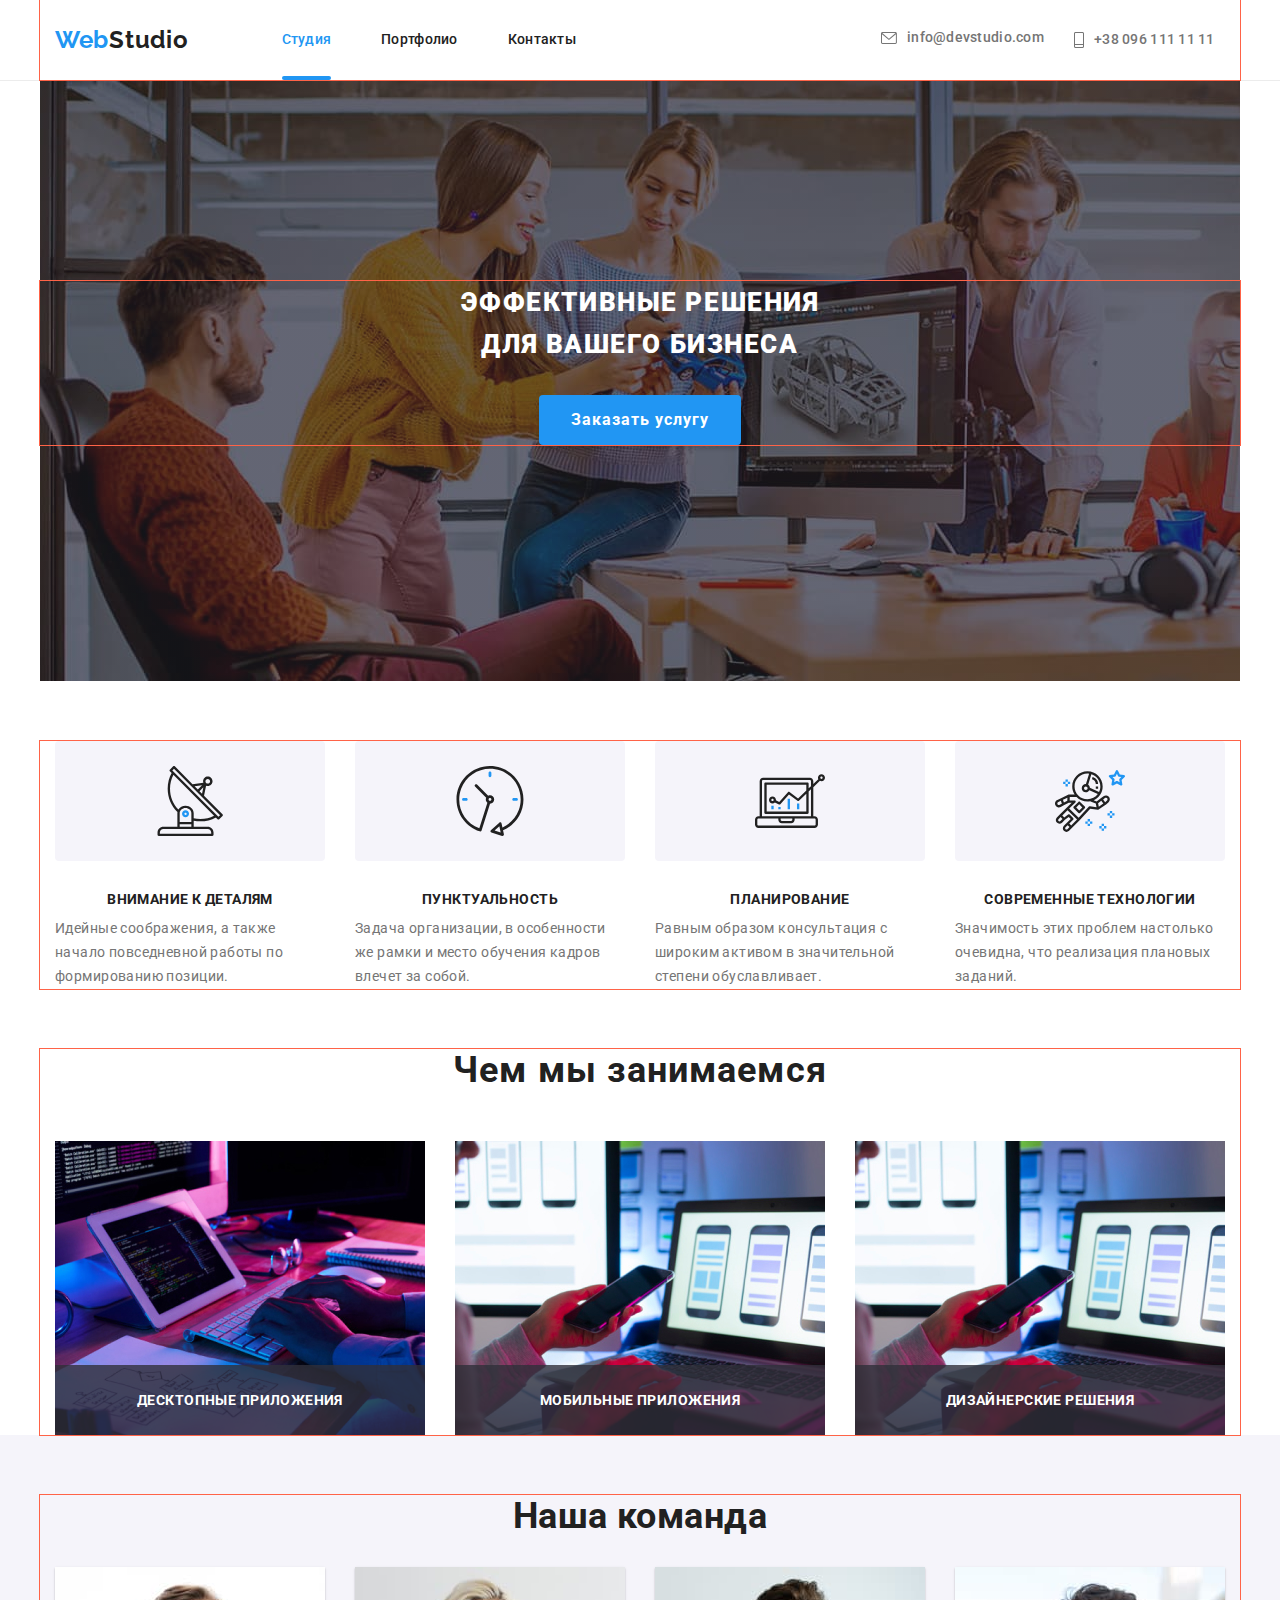
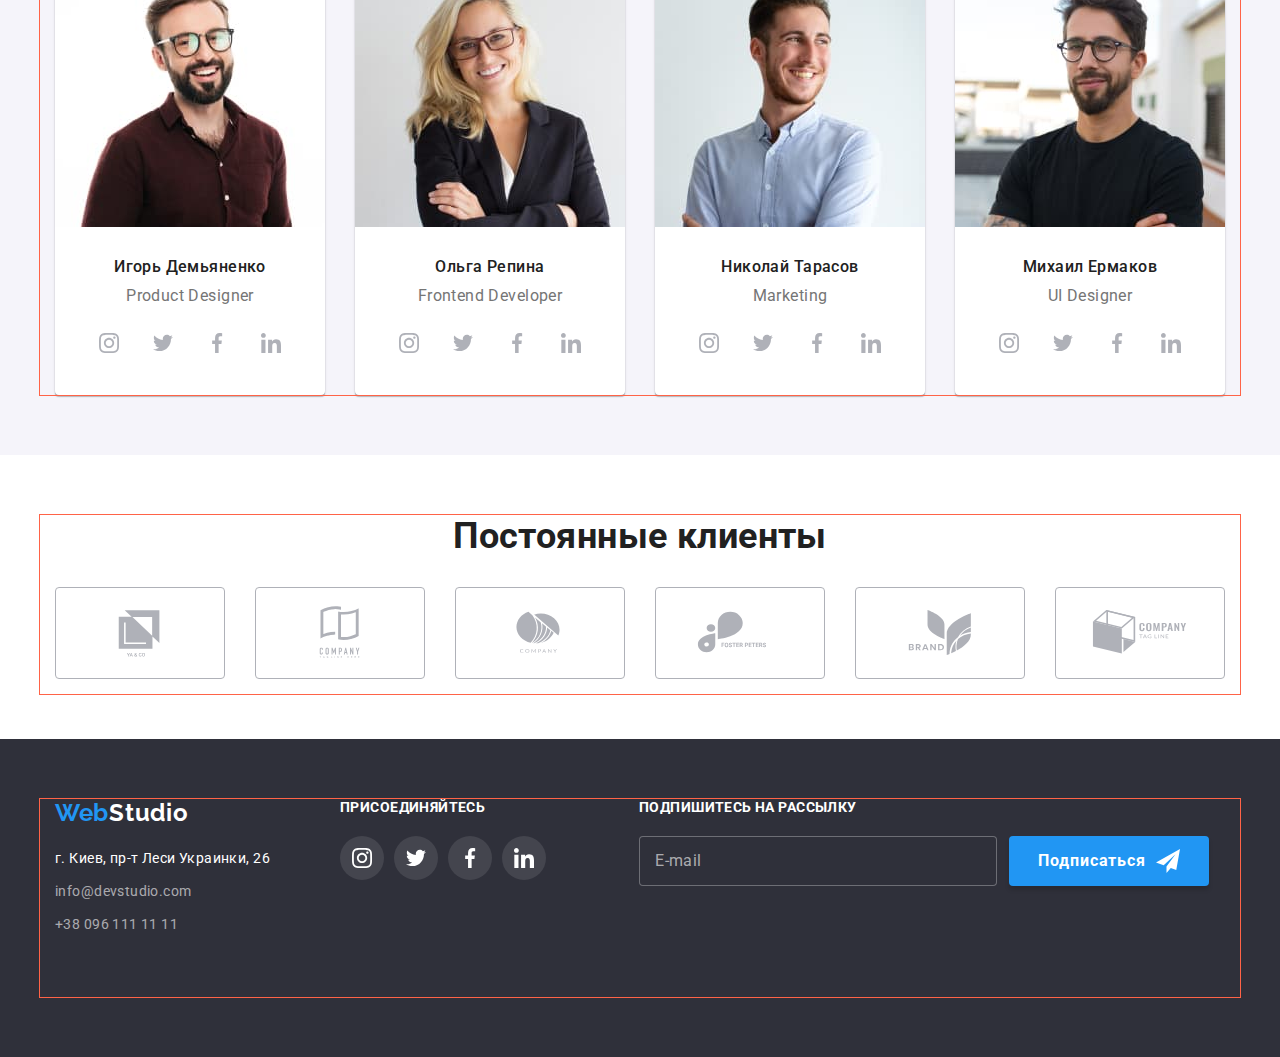
==== commit 891e0fb5: "Markup all without Works on Portfolio" ====
--- a/index.html
+++ b/index.html
@@ -146,15 +146,36 @@
 
           <ul class="list doing__list">
             <li class="doing__items">
-              <img class="doing__foto" src="./images/what-we-do1.jpg" alt="Написание кода" width="370" height="294" />
+              <!-- <img class="doing__foto" src="./images/what-we-do1.jpg" alt="Написание кода" width="370" height="294" /> -->
+              <img
+                srcset="./images/what-we-do/desktop-app.jpg 1x, ./images/what-we-do/desktop-app@2x.jpg 2x"
+                src="./images/what-we-do/desktop-app.jpg"
+                alt="Написание кода"
+                width="370"
+                class="doing__foto"
+              />
               <p class="doing__text">Десктопные приложения</p>
             </li>
             <li class="doing__items">
-              <img class="doing__foto" src="./images/what-we-do2.jpg" alt="Работа с мобильными приложениями" width="370" height="294" />
+              <!-- <img class="doing__foto" src="./images/what-we-do2.jpg" alt="Работа с мобильными приложениями" width="370" height="294" /> -->
+              <img
+                srcset="./images/what-we-do/mob-app.jpg 1x, ./images/what-we-do/mob-app@2x.jpg 2x"
+                src="./images/what-we-do/mob-app.jpg"
+                alt="НРабота с мобильными приложениями"
+                width="370"
+                class="doing__foto"
+              />
               <p class="doing__text">Мобильные приложения</p>
             </li>
             <li class="doing__items">
-              <img class="doing__foto" src="./images/what-we-do3.jpg" alt="Робота с политрой цветов" width="370" height="294" />
+              <!-- <img class="doing__foto" src="./images/what-we-do3.jpg" alt="Робота с политрой цветов" width="370" height="294" /> -->
+              <img
+                srcset="./images/what-we-do/design.jpg 1x, ./images/what-we-do/design@2x.jpg 2x"
+                src="./images/what-we-do/design.jpg"
+                alt="Робота с политрой цветов"
+                width="370"
+                class="doing__foto"
+              />
               <p class="doing__text">Дизайнерские решения</p>
             </li>
           </ul>
--- a/css/main.min.css
+++ b/css/main.min.css
@@ -1,2 +1,2 @@
-.visually-hidden{position:absolute;width:1px;height:1px;margin:-1px;border:0;padding:0;white-space:nowrap;-webkit-clip-path:inset(100%);clip-path:inset(100%);clip:rect(0 0 0 0);overflow:hidden}.modal__btn-close,.recall__check-icon,.recall__confirm,.benefits__icon-box,.doing__text,.social-list__link,.client__logo-box,.footer__socials-link,.footer__subscribe-button{display:-webkit-box;display:-ms-flexbox;display:flex;-webkit-box-pack:center;-ms-flex-pack:center;justify-content:center;-webkit-box-align:center;-ms-flex-align:center;align-items:center}body{font-family:Roboto, sans-serif;color:#212121;background-color:#fff;font-size:14px;letter-spacing:0.03em}img{display:block;max-width:100%;height:auto}h1,h2,h3,h4,h5,h6,p{margin:0}.list{list-style:none;margin:0;padding:0}.link{text-decoration:none;font-style:normal}.container{outline:1px solid tomato;margin-left:auto;margin-right:auto;padding-left:15px;padding-right:15px}@media screen and (min-width: 480px){.container{width:480px}}@media screen and (min-width: 768px){.container{width:768px}}@media screen and (min-width: 1200px){.container{width:1200px}}@media screen and (max-width: 767px){.menu-container{display:none;position:absolute;top:0;left:0;background-color:#fff;width:100%;height:100vh;padding:48px 40px}.menu-container.is-open{display:-webkit-box;display:-ms-flexbox;display:flex;-webkit-box-orient:vertical;-webkit-box-direction:normal;-ms-flex-direction:column;flex-direction:column;-webkit-box-pack:justify;-ms-flex-pack:justify;justify-content:space-between}}@media screen and (min-width: 768px){.menu-container{display:-webkit-box;display:-ms-flexbox;display:flex}}.menu-btn{z-index:999;position:absolute;right:0;top:10px;right:15px;padding:0;border:none;background-color:transparent}.menu-btn:hover,.menu-btn:focus{fill:#2196f3}@media screen and (min-width: 768px){.menu-btn{display:none}}.menu-btn__icon-menu-close{display:none}.menu-btn.is-open .menu-btn__icon-menu-close{display:block}.menu-btn.is-open .menu-btn__icon-menu{display:none}.button{font-size:16px;line-height:1.63;letter-spacing:0.03em;background:#f5f4fa;border-radius:4px;border:none;cursor:pointer;-webkit-transition-property:color, background-color, -webkit-box-shadow;transition-property:color, background-color, -webkit-box-shadow;transition-property:color, background-color, box-shadow;transition-property:color, background-color, box-shadow, -webkit-box-shadow;-webkit-transition-duration:250ms;transition-duration:250ms;-webkit-transition-timing-function:cubic-bezier(0.4, 0, 0.2, 1);transition-timing-function:cubic-bezier(0.4, 0, 0.2, 1)}.header{border-bottom:1px solid #ececec}.header__content{position:relative;display:-webkit-box;display:-ms-flexbox;display:flex;-ms-flex-line-pack:justify;align-content:space-between;-webkit-box-align:center;-ms-flex-align:center;align-items:center;height:60px;padding-top:10px;padding-bottom:10px}@media screen and (min-width: 768px){.header__content{height:80px;padding-top:21px;padding-bottom:21px;-webkit-box-pack:justify;-ms-flex-pack:justify;justify-content:space-between}}@media screen and (min-width: 1200px){.header__content{-webkit-box-pack:start;-ms-flex-pack:start;justify-content:flex-start}}.logo{font-family:Raleway, sans-serif;font-weight:700;font-size:24px;line-height:1.17;letter-spacing:0.03em;text-decoration:none;color:#2196f3}.header__logo{color:#212121}.footer__logo{display:inline-block;margin-bottom:20px}.footer__logo-second{color:#fff}@media screen and (min-width: 768px){.header__nav{display:-webkit-box;display:-ms-flexbox;display:flex;-webkit-box-align:center;-ms-flex-align:center;align-items:center;margin-left:88px;margin-right:84px}}@media screen and (min-width: 1200px){.header__nav{margin-left:93px;margin-right:305px}}.header__nav-link{color:#212121;font-weight:500;font-size:40px;line-height:1.17;letter-spacing:0.02em;-webkit-transition-property:color;transition-property:color;-webkit-transition-duration:250ms;transition-duration:250ms;-webkit-transition-timing-function:cubic-bezier(0.4, 0, 0.2, 1);transition-timing-function:cubic-bezier(0.4, 0, 0.2, 1);cursor:pointer}.header__nav-link--current,.header__nav-link:focus,.header__nav-link:hover{color:#2196f3}@media screen and (min-width: 768px){.header__nav-link{font-size:14px;line-height:1.14;display:block;padding-top:32px;padding-bottom:32px}}@media screen and (min-width: 768px){.header__nav-link--current::after{position:absolute;content:"";width:100%;height:4px;border-radius:2px;left:0;bottom:0;background-color:#2196f3}}@media screen and (min-width: 768px){.header__nav-list{display:-webkit-box;display:-ms-flexbox;display:flex}}@media screen and (min-width: 768px){.header__nav-item{position:relative}}@media screen and (max-width: 767px){.header__nav-item:not(:last-child){margin-bottom:32px}}@media screen and (min-width: 768px){.header__nav-item:not(:last-child){margin-right:50px}}@media screen and (min-width: 768px){.header__menu-contacts{display:-webkit-box;display:-ms-flexbox;display:flex;-webkit-box-align:center;-ms-flex-align:center;align-items:center}}@media screen and (max-width: 767px){.header__contacts-list{margin-bottom:64px;line-height:1.14;letter-spacing:0.02em;font-weight:500;-webkit-box-align:center;-ms-flex-align:center;align-items:center}}@media screen and (min-width: 1200px){.header__contacts-list{display:-webkit-box;display:-ms-flexbox;display:flex}}.header__contacts-icon-mail,.header__contacts-icon-phone{fill:#757575}@media screen and (max-width: 767px){.header__contacts-icon-mail,.header__contacts-icon-phone{display:none}}@media screen and (max-width: 1200px){.header__contacts-icon-mail,.header__contacts-icon-phone{margin-right:8px}}@media screen and (min-width: 1200px){.header__contacts-icon-mail,.header__contacts-icon-phone{margin-right:10px}}@media screen and (min-width: 768px){.header__contacts-icon-mail{width:14px;height:10px}}@media screen and (min-width: 1200px){.header__contacts-icon-mail{width:16px;height:12px}}@media screen and (min-width: 768px){.header__contacts-icon-phone{width:10px;height:14px}}@media screen and (min-width: 1200px){.header__contacts-icon-phone{width:10px;height:16px}}.header__contacts-mail{font-weight:500;font-size:34px;line-height:1.18;letter-spacing:0.02em;color:#2196f3;cursor:pointer}.header__contacts-mail:hover,.header__contacts-mail:focus{text-decoration:underline}@media screen and (min-width: 768px){.header__contacts-mail{font-size:12px;line-height:1.17;color:#757575;display:-webkit-box;display:-ms-flexbox;display:flex}}.header__contacts-tel{font-weight:500;font-size:24px;line-height:1.17;letter-spacing:0.02em;color:#757575;cursor:pointer}.header__contacts-tel:hover,.header__contacts-tel:focus{text-decoration:underline}@media screen and (min-width: 768px){.header__contacts-tel{font-size:12px;line-height:1.17;color:#757575}}@media screen and (min-width: 1200px){.header__contacts-mail,.header__contacts-tel{color:#757575;fill:#757575;font-size:14px;line-height:1.14px;letter-spacing:0.02em;display:-webkit-box;display:-ms-flexbox;display:flex;-webkit-box-align:center;-ms-flex-align:center;align-items:center;-webkit-transition-property:color, fill;transition-property:color, fill;-webkit-transition-duration:250ms;transition-duration:250ms;-webkit-transition-timing-function:cubic-bezier(0.4, 0, 0.2, 1);transition-timing-function:cubic-bezier(0.4, 0, 0.2, 1)}.header__contacts-mail:hover,.header__contacts-mail:focus,.header__contacts-tel:hover,.header__contacts-tel:focus{color:#2196f3;fill:#2196f3}}.header__contacts-items:not(:last-child){margin-bottom:32px}@media screen and (min-width: 768px){.header__contacts-items:not(:last-child){margin-bottom:10px}}@media screen and (min-width: 1200px){.header__contacts-items:not(:last-child){margin-right:30px;margin-bottom:0}}.header__socials-list{display:-webkit-box;display:-ms-flexbox;display:flex}@media screen and (min-width: 768px){.header__socials-list{display:none}}.header__socials-items{padding:0 10px;border-right:1px solid rgba(33,33,33,0.2)}.header__socials-items:first-child{padding-left:0}.header__socials-items:last-child{border:none}.header__socials-link{font-weight:500;font-size:18px;line-height:1.22;letter-spacing:0.02em;color:#2196f3;cursor:pointer}.header__socials-link:hover,.header__socials-link:focus{text-decoration:underline}.backdrop{position:fixed;top:0;left:0;width:100%;height:100%;opacity:1;background-color:rgba(0,0,0,0.2);-webkit-transition:opacity 250ms cubic-bezier(0.4, 0, 0.2, 1);transition:opacity 250ms cubic-bezier(0.4, 0, 0.2, 1)}.backdrop.is-hidden .modal{-webkit-transform:translate(-50%, -50%) scale(0);transform:translate(-50%, -50%) scale(0)}.backdrop.is-hidden{opacity:0;pointer-events:none}.modal{position:absolute;top:50%;left:50%;-webkit-transform:translate(-50%, -50%) scale(1);transform:translate(-50%, -50%) scale(1);width:450px;height:609px;-webkit-box-shadow:0px 1px 3px rgba(0,0,0,0.12),0px 1px 1px rgba(0,0,0,0.14),0px 2px 1px rgba(0,0,0,0.2);box-shadow:0px 1px 3px rgba(0,0,0,0.12),0px 1px 1px rgba(0,0,0,0.14),0px 2px 1px rgba(0,0,0,0.2);border-radius:4px;padding:40px;background-color:#fff;-webkit-transition:-webkit-transform 250ms cubic-bezier(0.4, 0, 0.2, 1);transition:-webkit-transform 250ms cubic-bezier(0.4, 0, 0.2, 1);transition:transform 250ms cubic-bezier(0.4, 0, 0.2, 1);transition:transform 250ms cubic-bezier(0.4, 0, 0.2, 1), -webkit-transform 250ms cubic-bezier(0.4, 0, 0.2, 1)}.modal__btn-close{position:absolute;padding:0;background-color:#fff;border:1px solid rgba(0,0,0,0.1);border-radius:50%;width:30px;height:30px;top:8px;right:8px;cursor:pointer}.modal__close-icon{width:11px;height:11px;fill:#000000;-webkit-transition:fill 250ms cubic-bezier(0.4, 0, 0.2, 1);transition:fill 250ms cubic-bezier(0.4, 0, 0.2, 1)}.modal__btn-close:hover .modal__close-icon,.modal__btn-close:focus .modal__close-icon{fill:#2196f3}.recall__title{margin-bottom:12px;font-size:20px;line-height:1.15;font-weight:700;text-align:center;letter-spacing:0.03em;color:#212121}.recall__comment{margin-bottom:20px}.recall__name,.recall__phone,.recall__email{margin-bottom:10px}.recall__name,.recall__phone,.recall__email,.recall__comment{display:block;position:relative}.recall__label{display:block;margin-bottom:4px;font-weight:400;font-size:12px;line-height:1.17;letter-spacing:0.01em;color:#757575}.recall__input{cursor:pointer;display:block;height:40px;width:100%;border:1px solid rgba(33,33,33,0.2);border-radius:4px;padding-left:42px;padding-right:10px;padding-top:5px;padding-bottom:5px;font-size:21px;outline:transparent;-webkit-transition:border-color 250ms cubic-bezier(0.4, 0, 0.2, 1);transition:border-color 250ms cubic-bezier(0.4, 0, 0.2, 1)}.recall__input:hover,.recall__input:focus,.recall__input:focus-visible{border-color:#2196f3}.recall__icon{position:absolute;top:0;left:12px;top:30px;fill:#212121;-webkit-transition:fill 250ms cubic-bezier(0.4, 0, 0.2, 1);transition:fill 250ms cubic-bezier(0.4, 0, 0.2, 1)}.recall__input:hover+.recall__icon,.recall__input:focus+.recall__icon{fill:#2196f3;pointer-events:none}.recall__comment-field{display:block;width:100%;height:120px;resize:none;border:1px solid rgba(33,33,33,0.2);border-radius:4px;padding-left:16px;padding-right:16px;padding-top:12px;padding-bottom:12px;font-size:16px;outline:transparent;-webkit-transition:border-color 250ms cubic-bezier(0.4, 0, 0.2, 1);transition:border-color 250ms cubic-bezier(0.4, 0, 0.2, 1)}.recall__comment-field:hover,.recall__comment-field:focus{border-color:#2196f3}.recall__comment-field::-webkit-input-placeholder{font-weight:400;font-size:14px;line-height:16px;letter-spacing:0.01em;color:rgba(117,117,117,0.5)}.recall__comment-field:-ms-input-placeholder{font-weight:400;font-size:14px;line-height:16px;letter-spacing:0.01em;color:rgba(117,117,117,0.5)}.recall__comment-field::-ms-input-placeholder{font-weight:400;font-size:14px;line-height:16px;letter-spacing:0.01em;color:rgba(117,117,117,0.5)}.recall__comment-field::placeholder{font-weight:400;font-size:14px;line-height:16px;letter-spacing:0.01em;color:rgba(117,117,117,0.5)}.recall__check-icon{content:"";width:16px;height:15px;border:2px solid #212121;border-radius:4px;margin-right:7px;fill:transparent;-webkit-transition-property:background-color, border-color, fill;transition-property:background-color, border-color, fill;-webkit-transition-duration:250ms;transition-duration:250ms;-webkit-transition-timing-function:cubic-bezier(0.4, 0, 0.2, 1);transition-timing-function:cubic-bezier(0.4, 0, 0.2, 1)}.recall__check-icon:hover,.recall__check-icon:focus,.recall__check:focus+.recall__check-icon{border-color:#2196f3}.recall__check:checked+.recall__check-icon{background-color:#2196f3;border-color:#2196f3;fill:#fff}.recall__confirm{cursor:pointer;margin-bottom:30px;font-weight:400;letter-spacing:0.03em;color:#757575;font-size:12px;line-height:1.17}.recall__confirm-link{color:#2196f3}.recall__btn-send{cursor:pointer;display:block;margin-left:auto;margin-right:auto;font-family:Roboto, sans-serif;font-style:normal;font-weight:700;font-size:16px;line-height:1.88;text-align:center;letter-spacing:0.06em;color:#fff;background-color:#2196f3;border-radius:4px;border:none;min-width:200px;padding:10px 32px;-webkit-box-shadow:0px 4px 4px rgba(0,0,0,0.15);box-shadow:0px 4px 4px rgba(0,0,0,0.15);-webkit-transition-property:background-color;transition-property:background-color;-webkit-transition-duration:250ms;transition-duration:250ms;-webkit-transition-timing-function:cubic-bezier(0.4, 0, 0.2, 1);transition-timing-function:cubic-bezier(0.4, 0, 0.2, 1)}.recall__btn-send:hover,.recall__btn-send:focus{background-color:#188ce8}.hero{max-width:480px;height:400px;margin-left:auto;margin-right:auto;text-align:center;background-image:-webkit-gradient(linear, left top, right top, from(rgba(47,48,58,0.4)), to(rgba(47,48,58,0.4))),url(../../images/hero/hero_mobile.jpg);background-image:linear-gradient(to right, rgba(47,48,58,0.4), rgba(47,48,58,0.4)),url(../../images/hero/hero_mobile.jpg);background-size:cover;background-repeat:no-repeat;background-color:#c4c4c4;margin-bottom:60px}@media screen and (min-device-pixel-ratio: 2), (-webkit-min-device-pixel-ratio: 2), (min-resolution: 192dpi), (min-resolution: 2dppx){.hero{background-image:-webkit-gradient(linear, left top, right top, from(rgba(47,48,58,0.4)), to(rgba(47,48,58,0.4))),url(../../images/hero/hero_mobile@2x.jpg);background-image:linear-gradient(to right, rgba(47,48,58,0.4), rgba(47,48,58,0.4)),url(../../images/hero/hero_mobile@2x.jpg)}}@media screen and (min-width: 768px){.hero{max-width:768px;height:400px;background-image:-webkit-gradient(linear, left top, right top, from(rgba(47,48,58,0.4)), to(rgba(47,48,58,0.4))),url(../../images/hero/hero_tablet.jpg);background-image:linear-gradient(to right, rgba(47,48,58,0.4), rgba(47,48,58,0.4)),url(../../images/hero/hero_tablet.jpg)}}@media screen and (min-width: 768px) and (min-device-pixel-ratio: 2), screen and (min-width: 768px) and (-webkit-min-device-pixel-ratio: 2), screen and (min-width: 768px) and (min-resolution: 192dpi), screen and (min-width: 768px) and (min-resolution: 2dppx){.hero{background-image:-webkit-gradient(linear, left top, right top, from(rgba(47,48,58,0.4)), to(rgba(47,48,58,0.4))),url(../../images/hero/hero_tablet@2x.jpg);background-image:linear-gradient(to right, rgba(47,48,58,0.4), rgba(47,48,58,0.4)),url(../../images/hero/hero_tablet@2x.jpg)}}@media screen and (min-width: 1200px){.hero{max-width:1200px;height:600px;background-image:-webkit-gradient(linear, left top, right top, from(rgba(47,48,58,0.4)), to(rgba(47,48,58,0.4))),url(../../images/hero/hero_desktop.jpg);background-image:linear-gradient(to right, rgba(47,48,58,0.4), rgba(47,48,58,0.4)),url(../../images/hero/hero_desktop.jpg)}}@media screen and (min-width: 1200px) and (min-device-pixel-ratio: 2), screen and (min-width: 1200px) and (-webkit-min-device-pixel-ratio: 2), screen and (min-width: 1200px) and (min-resolution: 192dpi), screen and (min-width: 1200px) and (min-resolution: 2dppx){.hero{background-image:-webkit-gradient(linear, left top, right top, from(rgba(47,48,58,0.4)), to(rgba(47,48,58,0.4))),url(../../images/hero/hero_desktop@2x.jpg);background-image:linear-gradient(to right, rgba(47,48,58,0.4), rgba(47,48,58,0.4)),url(../../images/hero/hero_desktop@2x.jpg)}}.hero.section{padding-top:118px;padding-bottom:118px}@media screen and (min-width: 1200px){.hero.section{padding-top:200;padding-bottom:200}}.hero__title{font-weight:900;font-size:26px;line-height:1.62;text-align:center;letter-spacing:0.06em;text-transform:uppercase;color:#fff;max-width:360px;margin-left:auto;margin-right:auto;margin-top:0;margin-bottom:30px}.hero__button{cursor:pointer;font-family:Roboto, sans-serif;font-style:normal;font-weight:700;font-size:16px;line-height:1.88;text-align:center;letter-spacing:0.06em;color:#fff;background-color:#2196f3;border-radius:4px;border-width:0;min-width:200px;padding:10px 32px;-webkit-box-shadow:0px 4px 4px rgba(0,0,0,0.15);box-shadow:0px 4px 4px rgba(0,0,0,0.15);-webkit-transition-property:background-color;transition-property:background-color;-webkit-transition-duration:250ms;transition-duration:250ms;-webkit-transition-timing-function:cubic-bezier(0.4, 0, 0.2, 1);transition-timing-function:cubic-bezier(0.4, 0, 0.2, 1)}.hero__button:hover,.hero__button:focus{background-color:#188ce8}.benefits.section{padding-bottom:0;margin-bottom:60px}.benefits__icon-box{height:120px;background-color:#f5f4fa;border-radius:4px;margin-bottom:30px}@media screen and (min-width: 768px){.benefits__icon-box{width:354px}}.benefits__icon{width:70px;height:70px}@media screen and (min-width: 768px){.benefits__list{display:-webkit-box;display:-ms-flexbox;display:flex;-ms-flex-wrap:wrap;flex-wrap:wrap}}@media screen and (min-width: 768px){.benefits__items{width:354px}}@media screen and (min-width: 768px){.benefits__items:nth-child(2n){margin-left:30px}}.benefits__items:not(:last-child){margin-bottom:30px}.benefits__title{font-size:14px;font-weight:700;letter-spacing:0.03em;text-transform:uppercase;color:#212121;text-align:center;margin-bottom:10px}.benefits__text{font-weight:400;font-size:14px;line-height:1.71;letter-spacing:0.03em;color:#757575}.doing{display:none}.doing__title{font-weight:700;font-size:36px;line-height:1.17;text-align:center;letter-spacing:0.03em;margin-top:0;margin-bottom:50px}.doing__list{display:-webkit-box;display:-ms-flexbox;display:flex}.doing__foto{display:block}.doing__items{position:relative}.doing__items:not(:last-child){margin-right:30px}.doing__text{position:absolute;width:100%;height:70px;background-color:rgba(47,48,58,0.8);text-transform:uppercase;left:0;bottom:0;color:#fff;font-weight:700;line-height:1.17}.team{background-color:#f5f4fa;padding-top:60px;padding-bottom:60px}.team__items{background:#fff;-webkit-box-shadow:0px 1px 3px #0000001f,0px 1px 1px #00000024,0px 2px 1px #00000033;box-shadow:0px 1px 3px #0000001f,0px 1px 1px #00000024,0px 2px 1px #00000033;border-radius:0px 0px 4px 4px}@media screen and (max-width: 768px){.team__items:not(:last-child){margin-bottom:30px}}@media screen and (min-width: 768px){.team__items{width:354px}}@media screen and (min-width: 768px){.team__items:nth-child(-n+2){margin-bottom:30px}}@media screen and (min-width: 768px){.team__items:nth-child(2n){margin-left:30px}}.team__info{padding-top:30px;padding-bottom:30px}.team__title{font-weight:700;font-size:36px;line-height:42px;text-align:center;color:#212121;margin-top:0;margin-bottom:30px}.team__name{font-weight:500;font-size:16px;line-height:1.19;text-align:center;color:#212121;margin-bottom:10px}.team__position{font-weight:400;font-size:16px;line-height:1.19;text-align:center;color:#757575;margin-bottom:16px}@media screen and (min-width: 768px){.team__list{display:-webkit-box;display:-ms-flexbox;display:flex;-ms-flex-wrap:wrap;flex-wrap:wrap}}.social-list{display:-webkit-box;display:-ms-flexbox;display:flex;-webkit-box-pack:center;-ms-flex-pack:center;justify-content:center;fill:#afb1b8}.social-list__link{height:44px;width:44px;border-radius:50%;-webkit-transition-property:fill, background-color;transition-property:fill, background-color;-webkit-transition-duration:250ms;transition-duration:250ms;-webkit-transition-timing-function:cubic-bezier(0.4, 0, 0.2, 1);transition-timing-function:cubic-bezier(0.4, 0, 0.2, 1)}.social-list__link:hover,.social-list__link:focus{cursor:pointer;fill:#fff;background-color:#2196f3}.social-list__items{height:44px;width:44px}.social-list__items:not(:last-child){margin-right:10px}.social-list__icon{height:20px;width:20px}.clients{padding-top:60px;padding-bottom:60px}.clients__title{text-align:center;margin-bottom:30px;font-size:36px;line-height:1.17}.clients__list{display:-webkit-box;display:-ms-flexbox;display:flex;-webkit-box-pack:center;-ms-flex-pack:center;justify-content:center;-ms-flex-wrap:wrap;flex-wrap:wrap;margin:-15px}.clients__items{margin:15px}@media screen and (max-width: 767px){.clients__items{width:calc((100% - (2 * 30px)) / 2)}}.client__logo-box{border:1px solid #afb1b8;border-radius:4px;-webkit-transition-property:fill;transition-property:fill;-webkit-transition-duration:250ms;transition-duration:250ms;-webkit-transition-timing-function:cubic-bezier(0.4, 0, 0.2, 1);transition-timing-function:cubic-bezier(0.4, 0, 0.2, 1)}.client__logo-box:hover,.client__logo-box:focus,.client__logo-box:hover .clients__icon,.client__logo-box:focus .clients__icon{border-color:#2196f3;fill:#2196f3}@media screen and (min-width: 768px){.client__logo-box{width:226px;height:92px}}.clients__icon{fill:#afb1b8}.works__btn-list{display:-webkit-box;display:-ms-flexbox;display:flex;-ms-flex-wrap:wrap;flex-wrap:wrap;gap:15px;margin-bottom:40px;margin-top:60px}@media screen and (min-width: 768px){.works__btn-list{-webkit-box-pack:center;-ms-flex-pack:center;justify-content:center;gap:0}}.works__btn{font-family:Roboto, sans-serif;font-weight:500;letter-spacing:0.03em;padding:6px 22px}.works__btn--current,.works__btn:focus,.works__btn:hover{color:#fff;background:#2196f3;-webkit-box-shadow:0px 2px 2px rgba(0,0,0,0.12),0px 1px 2px rgba(0,0,0,0.08),0px 3px 2px rgba(0,0,0,0.1);box-shadow:0px 2px 2px rgba(0,0,0,0.12),0px 1px 2px rgba(0,0,0,0.08),0px 3px 2px rgba(0,0,0,0.1)}.works__btn-items:not(:last-child){margin-right:8px}.works__container{-webkit-box-align:center;-ms-flex-align:center;align-items:center}.works__name{color:#212121;font-weight:700;font-size:18px;line-height:2;letter-spacing:0.06em;margin-top:0;margin-bottom:4px}.works__type{font-family:"Roboto";font-weight:400;font-size:16px;line-height:1.88;letter-spacing:0.03em;color:#757575;margin-top:0;margin-bottom:0}.works__thumb{position:relative;overflow:hidden}.works__overlay{position:absolute;display:-webkit-box;display:-ms-flexbox;display:flex;width:100%;height:100%;top:0;left:0;padding:63px 24px;-webkit-box-align:center;-ms-flex-align:center;align-items:center;font-size:18px;line-height:1.55;color:#fff;background-color:rgba(33,150,243,0.9);-webkit-transform:translateY(101%);transform:translateY(101%);-webkit-transition:-webkit-transform 250ms cubic-bezier(0.4, 0, 0.2, 1);transition:-webkit-transform 250ms cubic-bezier(0.4, 0, 0.2, 1);transition:transform 250ms cubic-bezier(0.4, 0, 0.2, 1);transition:transform 250ms cubic-bezier(0.4, 0, 0.2, 1), -webkit-transform 250ms cubic-bezier(0.4, 0, 0.2, 1)}.works__cards-link:hover .works__overlay,.works__cards-link:focus .works__overlay{-webkit-transform:translateY(0);transform:translateY(0)}.works__info-box{border:1px solid #eee;padding-left:24px;padding-right:24px;padding-bottom:20px;padding-top:20px;border-top:none}@media screen and (min-width: 768px){.works__info-box{-webkit-box-flex:1;-ms-flex-positive:1;flex-grow:1}}.works__cards-list{display:block}@media screen and (min-width: 768px){.works__cards-list{display:-webkit-box;display:-ms-flexbox;display:flex;-ms-flex-wrap:wrap;flex-wrap:wrap;margin:-15px}}.works__cards-link{display:block}.works__cards-link:hover,.works__cards-link:focus{cursor:pointer;-webkit-box-shadow:1px 4px 6px rgba(0,0,0,0.16),0px 4px 4px rgba(0,0,0,0.06),0px 1px 1px rgba(0,0,0,0.12);box-shadow:1px 4px 6px rgba(0,0,0,0.16),0px 4px 4px rgba(0,0,0,0.06),0px 1px 1px rgba(0,0,0,0.12)}@media screen and (min-width: 768px){.works__cards-link{display:-webkit-box;display:-ms-flexbox;display:flex;-webkit-box-orient:vertical;-webkit-box-direction:normal;-ms-flex-direction:column;flex-direction:column;height:100%}}@media screen and (min-width: 768px){.works__items{margin:15px;-ms-flex-preferred-size:calc(50% - 30px);flex-basis:calc(50% - 30px)}}.footer{text-align:center;background-color:#2f303a;padding-top:60px;padding-bottom:60px}@media screen and (min-width: 768px){.footer__container{display:-webkit-box;display:-ms-flexbox;display:flex;-ms-flex-wrap:wrap;flex-wrap:wrap}}.footer__contacts{font-weight:400;font-size:14px;line-height:1.71;letter-spacing:0.03em;margin-bottom:60px}@media screen and (min-width: 768px){.footer__contacts{margin-right:165px;margin-left:60px}}.footer__contacts-items:not(:last-child){margin-bottom:8px}.footer__adress-link{color:#fff;-webkit-transition-property:color;transition-property:color;-webkit-transition-duration:250ms;transition-duration:250ms;-webkit-transition-timing-function:cubic-bezier(0.4, 0, 0.2, 1);transition-timing-function:cubic-bezier(0.4, 0, 0.2, 1)}.footer__adress-link:hover,.footer__adress-link:focus{color:#2196f3;fill:#2196f3}.footer__contacts-link{color:rgba(255,255,255,0.6);-webkit-transition-property:color;transition-property:color;-webkit-transition-duration:250ms;transition-duration:250ms;-webkit-transition-timing-function:cubic-bezier(0.4, 0, 0.2, 1);transition-timing-function:cubic-bezier(0.4, 0, 0.2, 1)}.footer__contacts-link:hover,.footer__contacts-link:focus{color:#2196f3;fill:#2196f3}.footer__socials{margin-bottom:60px}.footer__socials-title{text-transform:uppercase;color:#fff;font-size:14px;line-height:1.17;margin-bottom:20px}.footer__socials-list{display:-webkit-box;display:-ms-flexbox;display:flex;-webkit-box-pack:center;-ms-flex-pack:center;justify-content:center}.footer__socials-items{border-radius:50%;background-color:rgba(255,255,255,0.1)}.footer__socials-items:not(:last-child){margin-right:10px}.footer__socials-link{width:44px;height:44px;border-radius:50%;-webkit-transition-property:background-color;transition-property:background-color;-webkit-transition-duration:250ms;transition-duration:250ms;-webkit-transition-timing-function:cubic-bezier(0.4, 0, 0.2, 1);transition-timing-function:cubic-bezier(0.4, 0, 0.2, 1)}.footer__socials-link:hover,.footer__socials-link:focus{background-color:#2196f3}.footer__socials-icon{fill:#fff}@media screen and (min-width: 768px){.footer__subscribe{margin-left:auto;margin-right:auto}}.footer__subscribe-title{text-transform:uppercase;color:#fff;font-size:14px;line-height:1.17;margin-bottom:20px}.footer__subscribe-input{margin-bottom:20px;padding:15px;background-color:#2f303a;width:100%;border:1px solid rgba(255,255,255,0.3);border-radius:4px;color:#fff;-webkit-transition:border-color 250ms cubic-bezier(0.4, 0, 0.2, 1);transition:border-color 250ms cubic-bezier(0.4, 0, 0.2, 1)}@media screen and (min-width: 768px){.footer__subscribe-input{width:450px}}.footer__subscribe-input:not(:placeholder-shown),.footer__subscribe-input:hover,.footer__subscribe-input:focus-visible{outline:none;border-color:#2196f3}.footer__subscribe-input::-webkit-input-placeholder{font-size:16px;line-height:1.25;letter-spacing:0.03em;color:rgba(255,255,255,0.6)}.footer__subscribe-input:-ms-input-placeholder{font-size:16px;line-height:1.25;letter-spacing:0.03em;color:rgba(255,255,255,0.6)}.footer__subscribe-input::-ms-input-placeholder{font-size:16px;line-height:1.25;letter-spacing:0.03em;color:rgba(255,255,255,0.6)}.footer__subscribe-input::placeholder{font-size:16px;line-height:1.25;letter-spacing:0.03em;color:rgba(255,255,255,0.6)}.footer__subscribe-button{cursor:pointer;padding:0;margin-left:auto;margin-right:auto;font-weight:700;font-size:16px;line-height:1.88;letter-spacing:0.06em;color:#fff;width:200px;height:50px;border-width:0px;-webkit-box-shadow:0px 4px 4px rgba(0,0,0,0.15);box-shadow:0px 4px 4px rgba(0,0,0,0.15);border-radius:4px;background-color:#2196f3;-webkit-transition:background-color 250ms cubic-bezier(0.4, 0, 0.2, 1);transition:background-color 250ms cubic-bezier(0.4, 0, 0.2, 1)}.footer__subscribe-input:hover ~ .footer__subscribe-button,.footer__subscribe-button:hover,.footer__subscribe-button:focus{background-color:#188ce8}.footer__subscribe-icon{fill:#fff;margin-left:10px}
+.visually-hidden{position:absolute;width:1px;height:1px;margin:-1px;border:0;padding:0;white-space:nowrap;-webkit-clip-path:inset(100%);clip-path:inset(100%);clip:rect(0 0 0 0);overflow:hidden}.modal__btn-close,.recall__check-icon,.recall__confirm,.benefits__icon-box,.doing__text,.social-list__link,.client__logo-box,.footer__socials-link,.footer__subscribe-button{display:-webkit-box;display:-ms-flexbox;display:flex;-webkit-box-pack:center;-ms-flex-pack:center;justify-content:center;-webkit-box-align:center;-ms-flex-align:center;align-items:center}body{font-family:Roboto, sans-serif;color:#212121;background-color:#fff;font-size:14px;letter-spacing:0.03em}img{display:block;max-width:100%;height:auto}h1,h2,h3,h4,h5,h6,p{margin:0}.list{list-style:none;margin:0;padding:0}.link{text-decoration:none;font-style:normal}.container{outline:1px solid tomato;margin-left:auto;margin-right:auto;padding-left:15px;padding-right:15px}@media screen and (min-width: 480px){.container{width:480px}}@media screen and (min-width: 768px){.container{width:768px}}@media screen and (min-width: 1200px){.container{width:1200px}}@media screen and (max-width: 767px){.menu-container{display:none;position:absolute;top:0;left:0;background-color:#fff;width:100%;height:100vh;padding:48px 40px}.menu-container.is-open{display:-webkit-box;display:-ms-flexbox;display:flex;-webkit-box-orient:vertical;-webkit-box-direction:normal;-ms-flex-direction:column;flex-direction:column;-webkit-box-pack:justify;-ms-flex-pack:justify;justify-content:space-between}}@media screen and (min-width: 768px){.menu-container{display:-webkit-box;display:-ms-flexbox;display:flex}}.menu-btn{z-index:999;position:absolute;right:0;top:10px;right:15px;padding:0;border:none;background-color:transparent}.menu-btn:hover,.menu-btn:focus{fill:#2196f3}@media screen and (min-width: 768px){.menu-btn{display:none}}.menu-btn__icon-menu-close{display:none}.menu-btn.is-open .menu-btn__icon-menu-close{display:block}.menu-btn.is-open .menu-btn__icon-menu{display:none}.button{font-size:16px;line-height:1.63;letter-spacing:0.03em;background:#f5f4fa;border-radius:4px;border:none;cursor:pointer;-webkit-transition-property:color, background-color, -webkit-box-shadow;transition-property:color, background-color, -webkit-box-shadow;transition-property:color, background-color, box-shadow;transition-property:color, background-color, box-shadow, -webkit-box-shadow;-webkit-transition-duration:250ms;transition-duration:250ms;-webkit-transition-timing-function:cubic-bezier(0.4, 0, 0.2, 1);transition-timing-function:cubic-bezier(0.4, 0, 0.2, 1)}.header{border-bottom:1px solid #ececec}.header__content{position:relative;display:-webkit-box;display:-ms-flexbox;display:flex;-ms-flex-line-pack:justify;align-content:space-between;-webkit-box-align:center;-ms-flex-align:center;align-items:center;height:60px;padding-top:10px;padding-bottom:10px}@media screen and (min-width: 768px){.header__content{height:80px;padding-top:21px;padding-bottom:21px;-webkit-box-pack:justify;-ms-flex-pack:justify;justify-content:space-between}}@media screen and (min-width: 1200px){.header__content{-webkit-box-pack:start;-ms-flex-pack:start;justify-content:flex-start}}.logo{font-family:Raleway, sans-serif;font-weight:700;font-size:24px;line-height:1.17;letter-spacing:0.03em;text-decoration:none;color:#2196f3}.header__logo{color:#212121}.footer__logo{display:inline-block;margin-bottom:20px}.footer__logo-second{color:#fff}@media screen and (min-width: 768px){.header__nav{display:-webkit-box;display:-ms-flexbox;display:flex;-webkit-box-align:center;-ms-flex-align:center;align-items:center;margin-left:88px;margin-right:84px}}@media screen and (min-width: 1200px){.header__nav{margin-left:93px;margin-right:305px}}.header__nav-link{color:#212121;font-weight:500;font-size:40px;line-height:1.17;letter-spacing:0.02em;-webkit-transition-property:color;transition-property:color;-webkit-transition-duration:250ms;transition-duration:250ms;-webkit-transition-timing-function:cubic-bezier(0.4, 0, 0.2, 1);transition-timing-function:cubic-bezier(0.4, 0, 0.2, 1);cursor:pointer}.header__nav-link--current,.header__nav-link:focus,.header__nav-link:hover{color:#2196f3}@media screen and (min-width: 768px){.header__nav-link{font-size:14px;line-height:1.14;display:block;padding-top:32px;padding-bottom:32px}}@media screen and (min-width: 768px){.header__nav-link--current::after{position:absolute;content:"";width:100%;height:4px;border-radius:2px;left:0;bottom:0;background-color:#2196f3}}@media screen and (min-width: 768px){.header__nav-list{display:-webkit-box;display:-ms-flexbox;display:flex}}@media screen and (min-width: 768px){.header__nav-item{position:relative}}@media screen and (max-width: 767px){.header__nav-item:not(:last-child){margin-bottom:32px}}@media screen and (min-width: 768px){.header__nav-item:not(:last-child){margin-right:50px}}@media screen and (min-width: 768px){.header__menu-contacts{display:-webkit-box;display:-ms-flexbox;display:flex;-webkit-box-align:center;-ms-flex-align:center;align-items:center}}@media screen and (max-width: 767px){.header__contacts-list{margin-bottom:64px;line-height:1.14;letter-spacing:0.02em;font-weight:500;-webkit-box-align:center;-ms-flex-align:center;align-items:center}}@media screen and (min-width: 1200px){.header__contacts-list{display:-webkit-box;display:-ms-flexbox;display:flex}}.header__contacts-icon-mail,.header__contacts-icon-phone{fill:#757575}@media screen and (max-width: 767px){.header__contacts-icon-mail,.header__contacts-icon-phone{display:none}}@media screen and (max-width: 1200px){.header__contacts-icon-mail,.header__contacts-icon-phone{margin-right:8px}}@media screen and (min-width: 1200px){.header__contacts-icon-mail,.header__contacts-icon-phone{margin-right:10px}}@media screen and (min-width: 768px){.header__contacts-icon-mail{width:14px;height:10px}}@media screen and (min-width: 1200px){.header__contacts-icon-mail{width:16px;height:12px}}@media screen and (min-width: 768px){.header__contacts-icon-phone{width:10px;height:14px}}@media screen and (min-width: 1200px){.header__contacts-icon-phone{width:10px;height:16px}}.header__contacts-mail{font-weight:500;font-size:34px;line-height:1.18;letter-spacing:0.02em;color:#2196f3;cursor:pointer}.header__contacts-mail:hover,.header__contacts-mail:focus{text-decoration:underline}@media screen and (min-width: 768px){.header__contacts-mail{font-size:12px;line-height:1.17;color:#757575;display:-webkit-box;display:-ms-flexbox;display:flex}}.header__contacts-tel{font-weight:500;font-size:24px;line-height:1.17;letter-spacing:0.02em;color:#757575;cursor:pointer}.header__contacts-tel:hover,.header__contacts-tel:focus{text-decoration:underline}@media screen and (min-width: 768px){.header__contacts-tel{font-size:12px;line-height:1.17;color:#757575}}@media screen and (min-width: 1200px){.header__contacts-mail,.header__contacts-tel{color:#757575;fill:#757575;font-size:14px;line-height:1.14px;letter-spacing:0.02em;display:-webkit-box;display:-ms-flexbox;display:flex;-webkit-box-align:center;-ms-flex-align:center;align-items:center;-webkit-transition-property:color, fill;transition-property:color, fill;-webkit-transition-duration:250ms;transition-duration:250ms;-webkit-transition-timing-function:cubic-bezier(0.4, 0, 0.2, 1);transition-timing-function:cubic-bezier(0.4, 0, 0.2, 1)}.header__contacts-mail:hover,.header__contacts-mail:focus,.header__contacts-tel:hover,.header__contacts-tel:focus{color:#2196f3;fill:#2196f3}}.header__contacts-items:not(:last-child){margin-bottom:32px}@media screen and (min-width: 768px){.header__contacts-items:not(:last-child){margin-bottom:10px}}@media screen and (min-width: 1200px){.header__contacts-items:not(:last-child){margin-right:30px;margin-bottom:0}}.header__socials-list{display:-webkit-box;display:-ms-flexbox;display:flex}@media screen and (min-width: 768px){.header__socials-list{display:none}}.header__socials-items{padding:0 10px;border-right:1px solid rgba(33,33,33,0.2)}.header__socials-items:first-child{padding-left:0}.header__socials-items:last-child{border:none}.header__socials-link{font-weight:500;font-size:18px;line-height:1.22;letter-spacing:0.02em;color:#2196f3;cursor:pointer}.header__socials-link:hover,.header__socials-link:focus{text-decoration:underline}.backdrop{position:fixed;top:0;left:0;width:100%;height:100%;opacity:1;background-color:rgba(0,0,0,0.2);-webkit-transition:opacity 250ms cubic-bezier(0.4, 0, 0.2, 1);transition:opacity 250ms cubic-bezier(0.4, 0, 0.2, 1)}.backdrop.is-hidden .modal{-webkit-transform:translate(-50%, -50%) scale(0);transform:translate(-50%, -50%) scale(0)}.backdrop.is-hidden{opacity:0;pointer-events:none}.modal{position:absolute;top:50%;left:50%;-webkit-transform:translate(-50%, -50%) scale(1);transform:translate(-50%, -50%) scale(1);width:450px;height:609px;-webkit-box-shadow:0px 1px 3px rgba(0,0,0,0.12),0px 1px 1px rgba(0,0,0,0.14),0px 2px 1px rgba(0,0,0,0.2);box-shadow:0px 1px 3px rgba(0,0,0,0.12),0px 1px 1px rgba(0,0,0,0.14),0px 2px 1px rgba(0,0,0,0.2);border-radius:4px;padding:40px;background-color:#fff;-webkit-transition:-webkit-transform 250ms cubic-bezier(0.4, 0, 0.2, 1);transition:-webkit-transform 250ms cubic-bezier(0.4, 0, 0.2, 1);transition:transform 250ms cubic-bezier(0.4, 0, 0.2, 1);transition:transform 250ms cubic-bezier(0.4, 0, 0.2, 1), -webkit-transform 250ms cubic-bezier(0.4, 0, 0.2, 1)}.modal__btn-close{position:absolute;padding:0;background-color:#fff;border:1px solid rgba(0,0,0,0.1);border-radius:50%;width:30px;height:30px;top:8px;right:8px;cursor:pointer}.modal__close-icon{width:11px;height:11px;fill:#000000;-webkit-transition:fill 250ms cubic-bezier(0.4, 0, 0.2, 1);transition:fill 250ms cubic-bezier(0.4, 0, 0.2, 1)}.modal__btn-close:hover .modal__close-icon,.modal__btn-close:focus .modal__close-icon{fill:#2196f3}.recall__title{margin-bottom:12px;font-size:20px;line-height:1.15;font-weight:700;text-align:center;letter-spacing:0.03em;color:#212121}.recall__comment{margin-bottom:20px}.recall__name,.recall__phone,.recall__email{margin-bottom:10px}.recall__name,.recall__phone,.recall__email,.recall__comment{display:block;position:relative}.recall__label{display:block;margin-bottom:4px;font-weight:400;font-size:12px;line-height:1.17;letter-spacing:0.01em;color:#757575}.recall__input{cursor:pointer;display:block;height:40px;width:100%;border:1px solid rgba(33,33,33,0.2);border-radius:4px;padding-left:42px;padding-right:10px;padding-top:5px;padding-bottom:5px;font-size:21px;outline:transparent;-webkit-transition:border-color 250ms cubic-bezier(0.4, 0, 0.2, 1);transition:border-color 250ms cubic-bezier(0.4, 0, 0.2, 1)}.recall__input:hover,.recall__input:focus,.recall__input:focus-visible{border-color:#2196f3}.recall__icon{position:absolute;top:0;left:12px;top:30px;fill:#212121;-webkit-transition:fill 250ms cubic-bezier(0.4, 0, 0.2, 1);transition:fill 250ms cubic-bezier(0.4, 0, 0.2, 1)}.recall__input:hover+.recall__icon,.recall__input:focus+.recall__icon{fill:#2196f3;pointer-events:none}.recall__comment-field{display:block;width:100%;height:120px;resize:none;border:1px solid rgba(33,33,33,0.2);border-radius:4px;padding-left:16px;padding-right:16px;padding-top:12px;padding-bottom:12px;font-size:16px;outline:transparent;-webkit-transition:border-color 250ms cubic-bezier(0.4, 0, 0.2, 1);transition:border-color 250ms cubic-bezier(0.4, 0, 0.2, 1)}.recall__comment-field:hover,.recall__comment-field:focus{border-color:#2196f3}.recall__comment-field::-webkit-input-placeholder{font-weight:400;font-size:14px;line-height:16px;letter-spacing:0.01em;color:rgba(117,117,117,0.5)}.recall__comment-field:-ms-input-placeholder{font-weight:400;font-size:14px;line-height:16px;letter-spacing:0.01em;color:rgba(117,117,117,0.5)}.recall__comment-field::-ms-input-placeholder{font-weight:400;font-size:14px;line-height:16px;letter-spacing:0.01em;color:rgba(117,117,117,0.5)}.recall__comment-field::placeholder{font-weight:400;font-size:14px;line-height:16px;letter-spacing:0.01em;color:rgba(117,117,117,0.5)}.recall__check-icon{content:"";width:16px;height:15px;border:2px solid #212121;border-radius:4px;margin-right:7px;fill:transparent;-webkit-transition-property:background-color, border-color, fill;transition-property:background-color, border-color, fill;-webkit-transition-duration:250ms;transition-duration:250ms;-webkit-transition-timing-function:cubic-bezier(0.4, 0, 0.2, 1);transition-timing-function:cubic-bezier(0.4, 0, 0.2, 1)}.recall__check-icon:hover,.recall__check-icon:focus,.recall__check:focus+.recall__check-icon{border-color:#2196f3}.recall__check:checked+.recall__check-icon{background-color:#2196f3;border-color:#2196f3;fill:#fff}.recall__confirm{cursor:pointer;margin-bottom:30px;font-weight:400;letter-spacing:0.03em;color:#757575;font-size:12px;line-height:1.17}.recall__confirm-link{color:#2196f3}.recall__btn-send{cursor:pointer;display:block;margin-left:auto;margin-right:auto;font-family:Roboto, sans-serif;font-style:normal;font-weight:700;font-size:16px;line-height:1.88;text-align:center;letter-spacing:0.06em;color:#fff;background-color:#2196f3;border-radius:4px;border:none;min-width:200px;padding:10px 32px;-webkit-box-shadow:0px 4px 4px rgba(0,0,0,0.15);box-shadow:0px 4px 4px rgba(0,0,0,0.15);-webkit-transition-property:background-color;transition-property:background-color;-webkit-transition-duration:250ms;transition-duration:250ms;-webkit-transition-timing-function:cubic-bezier(0.4, 0, 0.2, 1);transition-timing-function:cubic-bezier(0.4, 0, 0.2, 1)}.recall__btn-send:hover,.recall__btn-send:focus{background-color:#188ce8}.hero{max-width:480px;height:400px;margin-left:auto;margin-right:auto;text-align:center;background-image:-webkit-gradient(linear, left top, right top, from(rgba(47,48,58,0.4)), to(rgba(47,48,58,0.4))),url(../../images/hero/hero_mobile.jpg);background-image:linear-gradient(to right, rgba(47,48,58,0.4), rgba(47,48,58,0.4)),url(../../images/hero/hero_mobile.jpg);background-size:cover;background-repeat:no-repeat;background-color:#c4c4c4;margin-bottom:60px}@media screen and (min-device-pixel-ratio: 2), (-webkit-min-device-pixel-ratio: 2), (min-resolution: 192dpi), (min-resolution: 2dppx){.hero{background-image:-webkit-gradient(linear, left top, right top, from(rgba(47,48,58,0.4)), to(rgba(47,48,58,0.4))),url(../../images/hero/hero_mobile@2x.jpg);background-image:linear-gradient(to right, rgba(47,48,58,0.4), rgba(47,48,58,0.4)),url(../../images/hero/hero_mobile@2x.jpg)}}@media screen and (min-width: 768px){.hero{max-width:768px;height:400px;background-image:-webkit-gradient(linear, left top, right top, from(rgba(47,48,58,0.4)), to(rgba(47,48,58,0.4))),url(../../images/hero/hero_tablet.jpg);background-image:linear-gradient(to right, rgba(47,48,58,0.4), rgba(47,48,58,0.4)),url(../../images/hero/hero_tablet.jpg)}}@media screen and (min-width: 768px) and (min-device-pixel-ratio: 2), screen and (min-width: 768px) and (-webkit-min-device-pixel-ratio: 2), screen and (min-width: 768px) and (min-resolution: 192dpi), screen and (min-width: 768px) and (min-resolution: 2dppx){.hero{background-image:-webkit-gradient(linear, left top, right top, from(rgba(47,48,58,0.4)), to(rgba(47,48,58,0.4))),url(../../images/hero/hero_tablet@2x.jpg);background-image:linear-gradient(to right, rgba(47,48,58,0.4), rgba(47,48,58,0.4)),url(../../images/hero/hero_tablet@2x.jpg)}}@media screen and (min-width: 1200px){.hero{max-width:1200px;height:600px;background-image:-webkit-gradient(linear, left top, right top, from(rgba(47,48,58,0.4)), to(rgba(47,48,58,0.4))),url(../../images/hero/hero_desktop.jpg);background-image:linear-gradient(to right, rgba(47,48,58,0.4), rgba(47,48,58,0.4)),url(../../images/hero/hero_desktop.jpg)}}@media screen and (min-width: 1200px) and (min-device-pixel-ratio: 2), screen and (min-width: 1200px) and (-webkit-min-device-pixel-ratio: 2), screen and (min-width: 1200px) and (min-resolution: 192dpi), screen and (min-width: 1200px) and (min-resolution: 2dppx){.hero{background-image:-webkit-gradient(linear, left top, right top, from(rgba(47,48,58,0.4)), to(rgba(47,48,58,0.4))),url(../../images/hero/hero_desktop@2x.jpg);background-image:linear-gradient(to right, rgba(47,48,58,0.4), rgba(47,48,58,0.4)),url(../../images/hero/hero_desktop@2x.jpg)}}.hero.section{padding-top:118px;padding-bottom:118px}@media screen and (min-width: 1200px){.hero.section{padding-top:200px;padding-bottom:200px}}.hero__title{font-weight:900;font-size:26px;line-height:1.62;text-align:center;letter-spacing:0.06em;text-transform:uppercase;color:#fff;max-width:360px;margin-left:auto;margin-right:auto;margin-top:0;margin-bottom:30px}.hero__button{cursor:pointer;font-family:Roboto, sans-serif;font-style:normal;font-weight:700;font-size:16px;line-height:1.88;text-align:center;letter-spacing:0.06em;color:#fff;background-color:#2196f3;border-radius:4px;border-width:0;min-width:200px;padding:10px 32px;-webkit-box-shadow:0px 4px 4px rgba(0,0,0,0.15);box-shadow:0px 4px 4px rgba(0,0,0,0.15);-webkit-transition-property:background-color;transition-property:background-color;-webkit-transition-duration:250ms;transition-duration:250ms;-webkit-transition-timing-function:cubic-bezier(0.4, 0, 0.2, 1);transition-timing-function:cubic-bezier(0.4, 0, 0.2, 1)}.hero__button:hover,.hero__button:focus{background-color:#188ce8}.benefits.section{padding-bottom:0;margin-bottom:60px}.benefits__icon-box{height:120px;background-color:#f5f4fa;border-radius:4px;margin-bottom:30px}@media screen and (min-width: 768px){.benefits__icon-box{width:354px}}@media screen and (min-width: 1200px){.benefits__icon-box{width:270px}}.benefits__icon{width:70px;height:70px}@media screen and (min-width: 768px){.benefits__list{display:-webkit-box;display:-ms-flexbox;display:flex;-ms-flex-wrap:wrap;flex-wrap:wrap}}@media screen and (min-width: 1200px){.benefits__list{-ms-flex-wrap:nowrap;flex-wrap:nowrap}}@media screen and (min-width: 768px){.benefits__items{width:354px}}@media screen and (min-width: 768px){.benefits__items:nth-child(2n){margin-left:30px}}@media screen and (min-width: 1200px){.benefits__items:nth-child(2n){margin:0}}.benefits__items:not(:last-child){margin-bottom:30px}@media screen and (min-width: 1200px){.benefits__items:not(:last-child){margin:0;margin-right:30px}}.benefits__title{font-size:14px;font-weight:700;letter-spacing:0.03em;text-transform:uppercase;color:#212121;text-align:center;margin-bottom:10px}.benefits__text{font-weight:400;font-size:14px;line-height:1.71;letter-spacing:0.03em;color:#757575}.doing{display:none}@media screen and (min-width: 1200px){.doing{display:block}}.doing__title{font-weight:700;font-size:36px;line-height:1.17;text-align:center;letter-spacing:0.03em;margin-top:0;margin-bottom:50px}.doing__list{display:-webkit-box;display:-ms-flexbox;display:flex}.doing__foto{display:block}.doing__items{position:relative}.doing__items:not(:last-child){margin-right:30px}.doing__text{position:absolute;width:100%;height:70px;background-color:rgba(47,48,58,0.8);text-transform:uppercase;left:0;bottom:0;color:#fff;font-weight:700;line-height:1.17}.team{background-color:#f5f4fa;padding-top:60px;padding-bottom:60px}.team__items{background:#fff;-webkit-box-shadow:0px 1px 3px #0000001f,0px 1px 1px #00000024,0px 2px 1px #00000033;box-shadow:0px 1px 3px #0000001f,0px 1px 1px #00000024,0px 2px 1px #00000033;border-radius:0px 0px 4px 4px}@media screen and (min-width: 1200px){.team__items{width:270px}}@media screen and (max-width: 768px){.team__items:not(:last-child){margin-bottom:30px}}@media screen and (min-width: 1200px){.team__items:not(:last-child):not(:last-child){margin-right:30px}}@media screen and (min-width: 768px){.team__items:not(:last-child){width:354px}}@media screen and (min-width: 1200px){.team__items:not(:last-child){width:270px}}@media screen and (min-width: 768px){.team__items:nth-child(-n+2){margin-bottom:30px}}@media screen and (min-width: 1200px){.team__items:nth-child(-n+2){margin-bottom:0}}@media screen and (min-width: 768px){.team__items:nth-child(2n){margin-left:30px}}@media screen and (min-width: 1200px){.team__items:nth-child(2n){margin-left:0}}.team__info{padding-top:30px;padding-bottom:30px}.team__title{font-weight:700;font-size:36px;line-height:42px;text-align:center;color:#212121;margin-top:0;margin-bottom:30px}.team__name{font-weight:500;font-size:16px;line-height:1.19;text-align:center;color:#212121;margin-bottom:10px}.team__position{font-weight:400;font-size:16px;line-height:1.19;text-align:center;color:#757575;margin-bottom:16px}@media screen and (min-width: 768px){.team__list{display:-webkit-box;display:-ms-flexbox;display:flex;-ms-flex-wrap:wrap;flex-wrap:wrap}}@media screen and (min-width: 1200px){.team__list{-ms-flex-wrap:nowrap;flex-wrap:nowrap}}.social-list{display:-webkit-box;display:-ms-flexbox;display:flex;-webkit-box-pack:center;-ms-flex-pack:center;justify-content:center;fill:#afb1b8}.social-list__link{height:44px;width:44px;border-radius:50%;-webkit-transition-property:fill, background-color;transition-property:fill, background-color;-webkit-transition-duration:250ms;transition-duration:250ms;-webkit-transition-timing-function:cubic-bezier(0.4, 0, 0.2, 1);transition-timing-function:cubic-bezier(0.4, 0, 0.2, 1)}.social-list__link:hover,.social-list__link:focus{cursor:pointer;fill:#fff;background-color:#2196f3}.social-list__items{height:44px;width:44px}.social-list__items:not(:last-child){margin-right:10px}.social-list__icon{height:20px;width:20px}.clients{padding-top:60px;padding-bottom:60px}.clients__title{text-align:center;margin-bottom:30px;font-size:36px;line-height:1.17}.clients__list{display:-webkit-box;display:-ms-flexbox;display:flex;-webkit-box-pack:center;-ms-flex-pack:center;justify-content:center;-ms-flex-wrap:wrap;flex-wrap:wrap;margin:-15px}.clients__items{margin:15px}@media screen and (max-width: 767px){.clients__items{width:calc((100% - (2 * 30px)) / 2)}}.client__logo-box{border:1px solid #afb1b8;border-radius:4px;-webkit-transition-property:fill;transition-property:fill;-webkit-transition-duration:250ms;transition-duration:250ms;-webkit-transition-timing-function:cubic-bezier(0.4, 0, 0.2, 1);transition-timing-function:cubic-bezier(0.4, 0, 0.2, 1)}.client__logo-box:hover,.client__logo-box:focus,.client__logo-box:hover .clients__icon,.client__logo-box:focus .clients__icon{border-color:#2196f3;fill:#2196f3}@media screen and (min-width: 768px){.client__logo-box{width:226px;height:92px}}@media screen and (min-width: 1200px){.client__logo-box{width:170px;height:92px}}.clients__icon{fill:#afb1b8}.works__btn-list{display:-webkit-box;display:-ms-flexbox;display:flex;-ms-flex-wrap:wrap;flex-wrap:wrap;gap:15px;margin-bottom:40px;margin-top:60px}@media screen and (min-width: 768px){.works__btn-list{-webkit-box-pack:center;-ms-flex-pack:center;justify-content:center;gap:0}}@media screen and (min-width: 1200px){.works__btn-list{-webkit-box-pack:center;-ms-flex-pack:center;justify-content:center;margin-bottom:50px}}.works__btn{font-family:Roboto, sans-serif;font-weight:500;letter-spacing:0.03em;padding:6px 22px}.works__btn--current,.works__btn:focus,.works__btn:hover{color:#fff;background:#2196f3;-webkit-box-shadow:0px 2px 2px rgba(0,0,0,0.12),0px 1px 2px rgba(0,0,0,0.08),0px 3px 2px rgba(0,0,0,0.1);box-shadow:0px 2px 2px rgba(0,0,0,0.12),0px 1px 2px rgba(0,0,0,0.08),0px 3px 2px rgba(0,0,0,0.1)}.works__btn-items:not(:last-child){margin-right:8px}.works__container{-webkit-box-align:center;-ms-flex-align:center;align-items:center}@media screen and (max-width: 1199px){.works__container{padding-bottom:60px}}@media screen and (min-width: 1200px){.works__container{padding-bottom:94px}}.works__name{color:#212121;font-weight:700;font-size:18px;line-height:2;letter-spacing:0.06em;margin-top:0;margin-bottom:4px}.works__type{font-family:"Roboto";font-weight:400;font-size:16px;line-height:1.88;letter-spacing:0.03em;color:#757575;margin-top:0;margin-bottom:0}.works__thumb{position:relative;overflow:hidden}.works__overlay{position:absolute;display:-webkit-box;display:-ms-flexbox;display:flex;width:100%;height:100%;top:0;left:0;padding:63px 24px;-webkit-box-align:center;-ms-flex-align:center;align-items:center;font-size:18px;line-height:1.55;color:#fff;background-color:rgba(33,150,243,0.9);-webkit-transform:translateY(101%);transform:translateY(101%);-webkit-transition:-webkit-transform 250ms cubic-bezier(0.4, 0, 0.2, 1);transition:-webkit-transform 250ms cubic-bezier(0.4, 0, 0.2, 1);transition:transform 250ms cubic-bezier(0.4, 0, 0.2, 1);transition:transform 250ms cubic-bezier(0.4, 0, 0.2, 1), -webkit-transform 250ms cubic-bezier(0.4, 0, 0.2, 1)}.works__cards-link:hover .works__overlay,.works__cards-link:focus .works__overlay{-webkit-transform:translateY(0);transform:translateY(0)}.works__info-box{border:1px solid #eee;padding-left:24px;padding-right:24px;padding-bottom:20px;padding-top:20px;border-top:none}@media screen and (min-width: 768px){.works__info-box{-webkit-box-flex:1;-ms-flex-positive:1;flex-grow:1}}.works__cards-list{display:block}@media screen and (min-width: 768px){.works__cards-list{display:-webkit-box;display:-ms-flexbox;display:flex;-ms-flex-wrap:wrap;flex-wrap:wrap;margin-left:-15px;margin-right:-15px}}.works__cards-link{display:block}.works__cards-link:hover,.works__cards-link:focus{cursor:pointer;-webkit-box-shadow:1px 4px 6px rgba(0,0,0,0.16),0px 4px 4px rgba(0,0,0,0.06),0px 1px 1px rgba(0,0,0,0.12);box-shadow:1px 4px 6px rgba(0,0,0,0.16),0px 4px 4px rgba(0,0,0,0.06),0px 1px 1px rgba(0,0,0,0.12)}@media screen and (min-width: 768px){.works__cards-link{display:-webkit-box;display:-ms-flexbox;display:flex;-webkit-box-orient:vertical;-webkit-box-direction:normal;-ms-flex-direction:column;flex-direction:column;height:100%}}@media screen and (max-width: 1199px){.works__items{margin-left:15px;margin-right:15px;-ms-flex-preferred-size:calc(50% - 30px);flex-basis:calc(50% - 30px)}}@media screen and (min-width: 1200px){.works__items{width:calc(100% - (30px * 2))/3}}@media screen and (max-width: 767px){.works__items:not(:last-child){margin-bottom:30px}}.footer{text-align:center;background-color:#2f303a;padding-top:60px;padding-bottom:60px}@media screen and (min-width: 1200px){.footer{text-align:start}}@media screen and (min-width: 768px){.footer__container{display:-webkit-box;display:-ms-flexbox;display:flex;-ms-flex-wrap:wrap;flex-wrap:wrap}}.footer__contacts{font-weight:400;font-size:14px;line-height:1.71;letter-spacing:0.03em;margin-bottom:60px}@media screen and (min-width: 768px){.footer__contacts{margin-right:165px;margin-left:60px}}@media screen and (min-width: 1200px){.footer__contacts{margin-right:70px;margin-left:0}}@media screen and (max-width: 1199px){.footer__contacts-items:not(:last-child){margin-bottom:8px}}@media screen and (min-width: 1200px){.footer__contacts-items:not(:last-child){margin-bottom:9px}}.footer__adress-link{color:#fff;-webkit-transition-property:color;transition-property:color;-webkit-transition-duration:250ms;transition-duration:250ms;-webkit-transition-timing-function:cubic-bezier(0.4, 0, 0.2, 1);transition-timing-function:cubic-bezier(0.4, 0, 0.2, 1)}.footer__adress-link:hover,.footer__adress-link:focus{color:#2196f3;fill:#2196f3}.footer__contacts-link{color:rgba(255,255,255,0.6);-webkit-transition-property:color;transition-property:color;-webkit-transition-duration:250ms;transition-duration:250ms;-webkit-transition-timing-function:cubic-bezier(0.4, 0, 0.2, 1);transition-timing-function:cubic-bezier(0.4, 0, 0.2, 1)}.footer__contacts-link:hover,.footer__contacts-link:focus{color:#2196f3;fill:#2196f3}.footer__socials{margin-bottom:60px}.footer__socials-title{text-transform:uppercase;color:#fff;font-size:14px;line-height:1.17;margin-bottom:20px}.footer__socials-list{display:-webkit-box;display:-ms-flexbox;display:flex;-webkit-box-pack:center;-ms-flex-pack:center;justify-content:center}.footer__socials-items{border-radius:50%;background-color:rgba(255,255,255,0.1)}.footer__socials-items:not(:last-child){margin-right:10px}.footer__socials-link{width:44px;height:44px;border-radius:50%;-webkit-transition-property:background-color;transition-property:background-color;-webkit-transition-duration:250ms;transition-duration:250ms;-webkit-transition-timing-function:cubic-bezier(0.4, 0, 0.2, 1);transition-timing-function:cubic-bezier(0.4, 0, 0.2, 1)}.footer__socials-link:hover,.footer__socials-link:focus{background-color:#2196f3}.footer__socials-icon{fill:#fff}@media screen and (min-width: 1200px){.footer__subscribe-label{display:-webkit-box;display:-ms-flexbox;display:flex}}@media screen and (min-width: 768px){.footer__subscribe{margin-left:auto;margin-right:auto}}@media screen and (min-width: 1200px){.footer__subscribe{margin-left:93px}}.footer__subscribe-title{text-transform:uppercase;color:#fff;font-size:14px;line-height:1.17;margin-bottom:20px}.footer__subscribe-input{padding:15px;background-color:#2f303a;width:100%;border:1px solid rgba(255,255,255,0.3);border-radius:4px;color:#fff;-webkit-transition:border-color 250ms cubic-bezier(0.4, 0, 0.2, 1);transition:border-color 250ms cubic-bezier(0.4, 0, 0.2, 1)}@media screen and (max-width: 1199px){.footer__subscribe-input{margin-bottom:20px}}@media screen and (min-width: 768px){.footer__subscribe-input{width:450px}}@media screen and (min-width: 1200px){.footer__subscribe-input{width:358px}}.footer__subscribe-input:not(:placeholder-shown),.footer__subscribe-input:hover,.footer__subscribe-input:focus-visible{outline:none;border-color:#2196f3}.footer__subscribe-input::-webkit-input-placeholder{font-size:16px;line-height:1.25;letter-spacing:0.03em;color:rgba(255,255,255,0.6)}.footer__subscribe-input:-ms-input-placeholder{font-size:16px;line-height:1.25;letter-spacing:0.03em;color:rgba(255,255,255,0.6)}.footer__subscribe-input::-ms-input-placeholder{font-size:16px;line-height:1.25;letter-spacing:0.03em;color:rgba(255,255,255,0.6)}.footer__subscribe-input::placeholder{font-size:16px;line-height:1.25;letter-spacing:0.03em;color:rgba(255,255,255,0.6)}.footer__subscribe-button{cursor:pointer;padding:0;margin-left:auto;margin-right:auto;font-weight:700;font-size:16px;line-height:1.88;letter-spacing:0.06em;color:#fff;width:200px;height:50px;border-width:0px;-webkit-box-shadow:0px 4px 4px rgba(0,0,0,0.15);box-shadow:0px 4px 4px rgba(0,0,0,0.15);border-radius:4px;background-color:#2196f3;-webkit-transition:background-color 250ms cubic-bezier(0.4, 0, 0.2, 1);transition:background-color 250ms cubic-bezier(0.4, 0, 0.2, 1)}@media screen and (min-width: 1200px){.footer__subscribe-button{margin-left:12px}}.footer__subscribe-input:hover ~ .footer__subscribe-button,.footer__subscribe-button:hover,.footer__subscribe-button:focus{background-color:#188ce8}.footer__subscribe-icon{fill:#fff;margin-left:10px}
 /*# sourceMappingURL=main.min.css.map */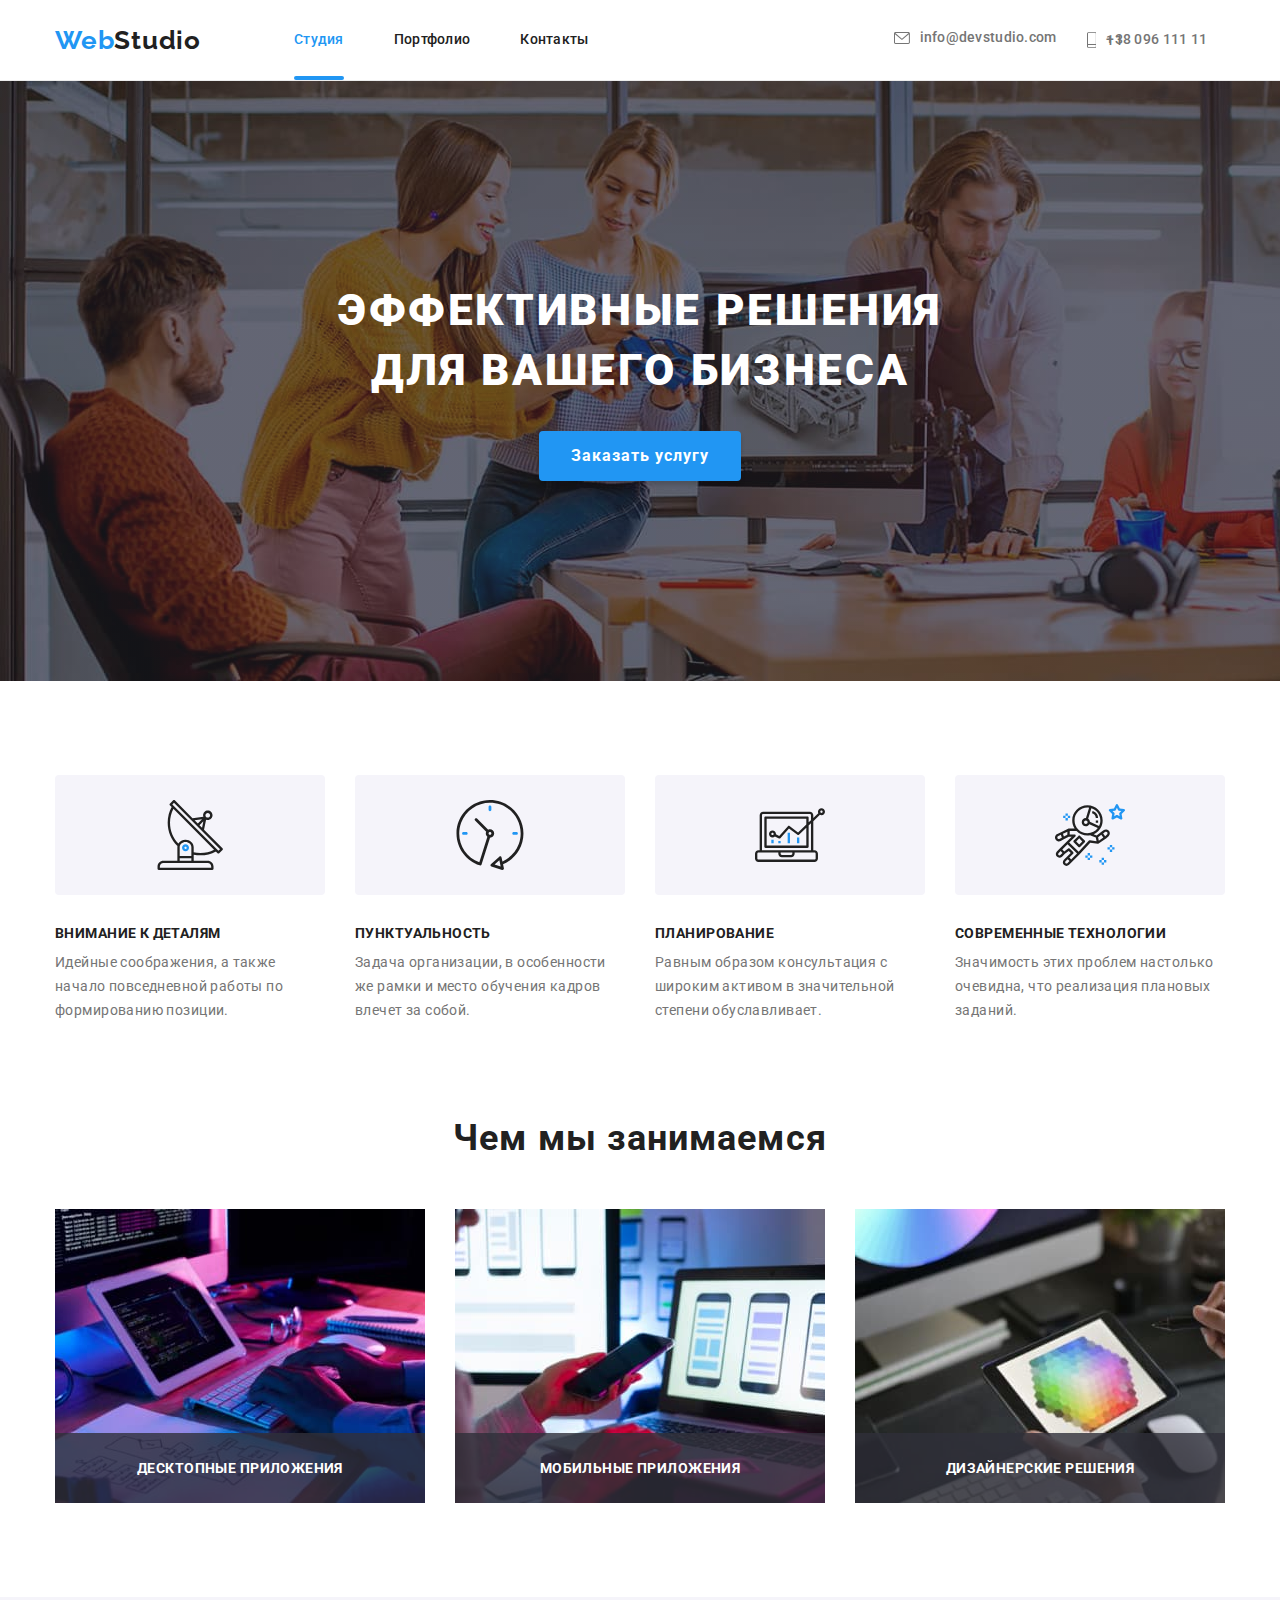
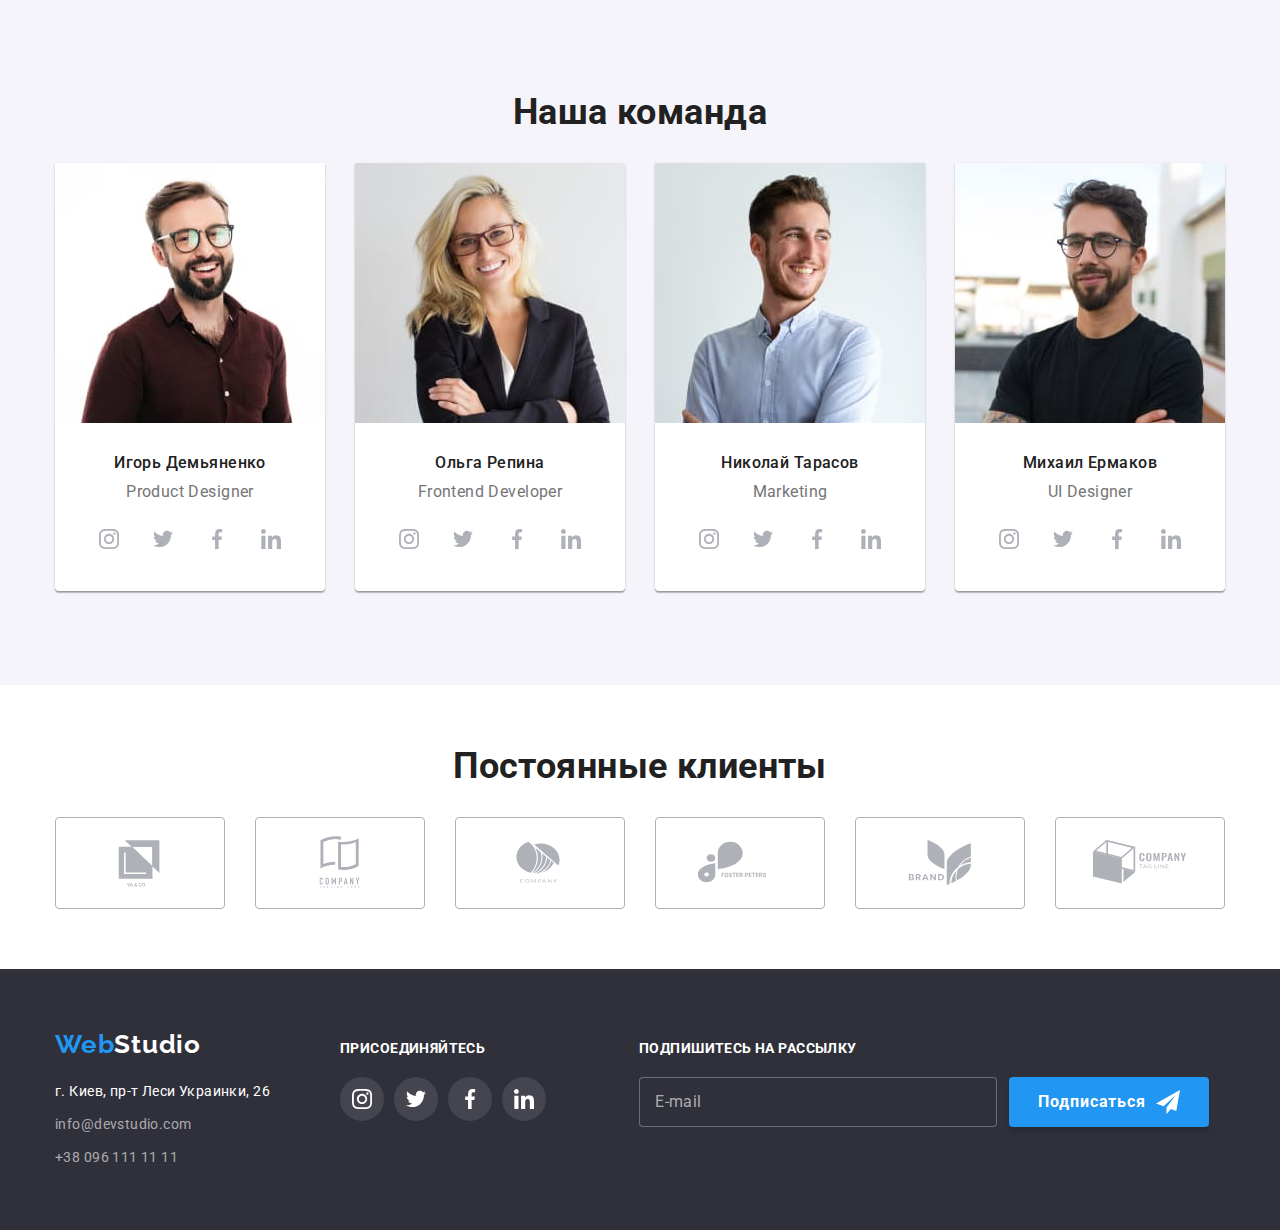
==== commit 5669b668: "Changes after review" ====
--- a/index.html
+++ b/index.html
@@ -428,7 +428,7 @@
         <div class="footer__contacts">
           <a lang="en" class="footer__logo link logo" href="./index.html">Web<span class="footer__logo-second">Studio</span></a>
 
-          <address>
+          <address class="footer__address">
             <!-- contacts -->
             <ul class="list">
               <li class="footer__contacts-items">
@@ -518,7 +518,7 @@
 
           <label class="recall__name">
             <span class="recall__label">Имя</span>
-            <input type="text" class="recall__input" name="name" autocomplete="name" />
+            <input type="text" class="recall__input" name="name" autocomplete="name" required />
             <svg class="recall__icon" width="18" height="18">
               <use href="./images/icons.svg#icon-modal-name"></use>
             </svg>
@@ -526,7 +526,7 @@
 
           <label class="recall__phone">
             <span class="recall__label">Телефон</span>
-            <input type="tel" class="recall__input" name="phone" autocomplete="tel" />
+            <input type="tel" class="recall__input" name="phone" autocomplete="tel" required />
             <svg class="recall__icon" width="18" height="18">
               <use href="./images/icons.svg#icon-modal-phone"></use>
             </svg>
@@ -534,7 +534,7 @@
 
           <label class="recall__email">
             <span class="recall__label">Почта</span>
-            <input type="email" class="recall__input" name="email" autocomplete="email" />
+            <input type="email" class="recall__input" name="email" autocomplete="email" required />
             <svg class="recall__icon" width="18" height="18">
               <use href="./images/icons.svg#icon-modal-email"></use>
             </svg>
@@ -546,7 +546,7 @@
           </label>
 
           <label class="recall__confirm">
-            <input type="checkbox" name="confirm" class="recall__check visually-hidden" />
+            <input type="checkbox" name="confirm" class="recall__check visually-hidden" required />
 
             <span class="recall__check-icon">
               <svg width="11" height="8">
--- a/css/main.min.css
+++ b/css/main.min.css
@@ -1,2 +1,2 @@
-.visually-hidden{position:absolute;width:1px;height:1px;margin:-1px;border:0;padding:0;white-space:nowrap;-webkit-clip-path:inset(100%);clip-path:inset(100%);clip:rect(0 0 0 0);overflow:hidden}.modal__btn-close,.recall__check-icon,.recall__confirm,.benefits__icon-box,.doing__text,.social-list__link,.client__logo-box,.footer__socials-link,.footer__subscribe-button{display:-webkit-box;display:-ms-flexbox;display:flex;-webkit-box-pack:center;-ms-flex-pack:center;justify-content:center;-webkit-box-align:center;-ms-flex-align:center;align-items:center}body{font-family:Roboto, sans-serif;color:#212121;background-color:#fff;font-size:14px;letter-spacing:0.03em}img{display:block;max-width:100%;height:auto}h1,h2,h3,h4,h5,h6,p{margin:0}.list{list-style:none;margin:0;padding:0}.link{text-decoration:none;font-style:normal}.container{outline:1px solid tomato;margin-left:auto;margin-right:auto;padding-left:15px;padding-right:15px}@media screen and (min-width: 480px){.container{width:480px}}@media screen and (min-width: 768px){.container{width:768px}}@media screen and (min-width: 1200px){.container{width:1200px}}@media screen and (max-width: 767px){.menu-container{display:none;position:absolute;top:0;left:0;background-color:#fff;width:100%;height:100vh;padding:48px 40px}.menu-container.is-open{display:-webkit-box;display:-ms-flexbox;display:flex;-webkit-box-orient:vertical;-webkit-box-direction:normal;-ms-flex-direction:column;flex-direction:column;-webkit-box-pack:justify;-ms-flex-pack:justify;justify-content:space-between}}@media screen and (min-width: 768px){.menu-container{display:-webkit-box;display:-ms-flexbox;display:flex}}.menu-btn{z-index:999;position:absolute;right:0;top:10px;right:15px;padding:0;border:none;background-color:transparent}.menu-btn:hover,.menu-btn:focus{fill:#2196f3}@media screen and (min-width: 768px){.menu-btn{display:none}}.menu-btn__icon-menu-close{display:none}.menu-btn.is-open .menu-btn__icon-menu-close{display:block}.menu-btn.is-open .menu-btn__icon-menu{display:none}.button{font-size:16px;line-height:1.63;letter-spacing:0.03em;background:#f5f4fa;border-radius:4px;border:none;cursor:pointer;-webkit-transition-property:color, background-color, -webkit-box-shadow;transition-property:color, background-color, -webkit-box-shadow;transition-property:color, background-color, box-shadow;transition-property:color, background-color, box-shadow, -webkit-box-shadow;-webkit-transition-duration:250ms;transition-duration:250ms;-webkit-transition-timing-function:cubic-bezier(0.4, 0, 0.2, 1);transition-timing-function:cubic-bezier(0.4, 0, 0.2, 1)}.header{border-bottom:1px solid #ececec}.header__content{position:relative;display:-webkit-box;display:-ms-flexbox;display:flex;-ms-flex-line-pack:justify;align-content:space-between;-webkit-box-align:center;-ms-flex-align:center;align-items:center;height:60px;padding-top:10px;padding-bottom:10px}@media screen and (min-width: 768px){.header__content{height:80px;padding-top:21px;padding-bottom:21px;-webkit-box-pack:justify;-ms-flex-pack:justify;justify-content:space-between}}@media screen and (min-width: 1200px){.header__content{-webkit-box-pack:start;-ms-flex-pack:start;justify-content:flex-start}}.logo{font-family:Raleway, sans-serif;font-weight:700;font-size:24px;line-height:1.17;letter-spacing:0.03em;text-decoration:none;color:#2196f3}.header__logo{color:#212121}.footer__logo{display:inline-block;margin-bottom:20px}.footer__logo-second{color:#fff}@media screen and (min-width: 768px){.header__nav{display:-webkit-box;display:-ms-flexbox;display:flex;-webkit-box-align:center;-ms-flex-align:center;align-items:center;margin-left:88px;margin-right:84px}}@media screen and (min-width: 1200px){.header__nav{margin-left:93px;margin-right:305px}}.header__nav-link{color:#212121;font-weight:500;font-size:40px;line-height:1.17;letter-spacing:0.02em;-webkit-transition-property:color;transition-property:color;-webkit-transition-duration:250ms;transition-duration:250ms;-webkit-transition-timing-function:cubic-bezier(0.4, 0, 0.2, 1);transition-timing-function:cubic-bezier(0.4, 0, 0.2, 1);cursor:pointer}.header__nav-link--current,.header__nav-link:focus,.header__nav-link:hover{color:#2196f3}@media screen and (min-width: 768px){.header__nav-link{font-size:14px;line-height:1.14;display:block;padding-top:32px;padding-bottom:32px}}@media screen and (min-width: 768px){.header__nav-link--current::after{position:absolute;content:"";width:100%;height:4px;border-radius:2px;left:0;bottom:0;background-color:#2196f3}}@media screen and (min-width: 768px){.header__nav-list{display:-webkit-box;display:-ms-flexbox;display:flex}}@media screen and (min-width: 768px){.header__nav-item{position:relative}}@media screen and (max-width: 767px){.header__nav-item:not(:last-child){margin-bottom:32px}}@media screen and (min-width: 768px){.header__nav-item:not(:last-child){margin-right:50px}}@media screen and (min-width: 768px){.header__menu-contacts{display:-webkit-box;display:-ms-flexbox;display:flex;-webkit-box-align:center;-ms-flex-align:center;align-items:center}}@media screen and (max-width: 767px){.header__contacts-list{margin-bottom:64px;line-height:1.14;letter-spacing:0.02em;font-weight:500;-webkit-box-align:center;-ms-flex-align:center;align-items:center}}@media screen and (min-width: 1200px){.header__contacts-list{display:-webkit-box;display:-ms-flexbox;display:flex}}.header__contacts-icon-mail,.header__contacts-icon-phone{fill:#757575}@media screen and (max-width: 767px){.header__contacts-icon-mail,.header__contacts-icon-phone{display:none}}@media screen and (max-width: 1200px){.header__contacts-icon-mail,.header__contacts-icon-phone{margin-right:8px}}@media screen and (min-width: 1200px){.header__contacts-icon-mail,.header__contacts-icon-phone{margin-right:10px}}@media screen and (min-width: 768px){.header__contacts-icon-mail{width:14px;height:10px}}@media screen and (min-width: 1200px){.header__contacts-icon-mail{width:16px;height:12px}}@media screen and (min-width: 768px){.header__contacts-icon-phone{width:10px;height:14px}}@media screen and (min-width: 1200px){.header__contacts-icon-phone{width:10px;height:16px}}.header__contacts-mail{font-weight:500;font-size:34px;line-height:1.18;letter-spacing:0.02em;color:#2196f3;cursor:pointer}.header__contacts-mail:hover,.header__contacts-mail:focus{text-decoration:underline}@media screen and (min-width: 768px){.header__contacts-mail{font-size:12px;line-height:1.17;color:#757575;display:-webkit-box;display:-ms-flexbox;display:flex}}.header__contacts-tel{font-weight:500;font-size:24px;line-height:1.17;letter-spacing:0.02em;color:#757575;cursor:pointer}.header__contacts-tel:hover,.header__contacts-tel:focus{text-decoration:underline}@media screen and (min-width: 768px){.header__contacts-tel{font-size:12px;line-height:1.17;color:#757575}}@media screen and (min-width: 1200px){.header__contacts-mail,.header__contacts-tel{color:#757575;fill:#757575;font-size:14px;line-height:1.14px;letter-spacing:0.02em;display:-webkit-box;display:-ms-flexbox;display:flex;-webkit-box-align:center;-ms-flex-align:center;align-items:center;-webkit-transition-property:color, fill;transition-property:color, fill;-webkit-transition-duration:250ms;transition-duration:250ms;-webkit-transition-timing-function:cubic-bezier(0.4, 0, 0.2, 1);transition-timing-function:cubic-bezier(0.4, 0, 0.2, 1)}.header__contacts-mail:hover,.header__contacts-mail:focus,.header__contacts-tel:hover,.header__contacts-tel:focus{color:#2196f3;fill:#2196f3}}.header__contacts-items:not(:last-child){margin-bottom:32px}@media screen and (min-width: 768px){.header__contacts-items:not(:last-child){margin-bottom:10px}}@media screen and (min-width: 1200px){.header__contacts-items:not(:last-child){margin-right:30px;margin-bottom:0}}.header__socials-list{display:-webkit-box;display:-ms-flexbox;display:flex}@media screen and (min-width: 768px){.header__socials-list{display:none}}.header__socials-items{padding:0 10px;border-right:1px solid rgba(33,33,33,0.2)}.header__socials-items:first-child{padding-left:0}.header__socials-items:last-child{border:none}.header__socials-link{font-weight:500;font-size:18px;line-height:1.22;letter-spacing:0.02em;color:#2196f3;cursor:pointer}.header__socials-link:hover,.header__socials-link:focus{text-decoration:underline}.backdrop{position:fixed;top:0;left:0;width:100%;height:100%;opacity:1;background-color:rgba(0,0,0,0.2);-webkit-transition:opacity 250ms cubic-bezier(0.4, 0, 0.2, 1);transition:opacity 250ms cubic-bezier(0.4, 0, 0.2, 1)}.backdrop.is-hidden .modal{-webkit-transform:translate(-50%, -50%) scale(0);transform:translate(-50%, -50%) scale(0)}.backdrop.is-hidden{opacity:0;pointer-events:none}.modal{position:absolute;top:50%;left:50%;-webkit-transform:translate(-50%, -50%) scale(1);transform:translate(-50%, -50%) scale(1);width:450px;height:609px;-webkit-box-shadow:0px 1px 3px rgba(0,0,0,0.12),0px 1px 1px rgba(0,0,0,0.14),0px 2px 1px rgba(0,0,0,0.2);box-shadow:0px 1px 3px rgba(0,0,0,0.12),0px 1px 1px rgba(0,0,0,0.14),0px 2px 1px rgba(0,0,0,0.2);border-radius:4px;padding:40px;background-color:#fff;-webkit-transition:-webkit-transform 250ms cubic-bezier(0.4, 0, 0.2, 1);transition:-webkit-transform 250ms cubic-bezier(0.4, 0, 0.2, 1);transition:transform 250ms cubic-bezier(0.4, 0, 0.2, 1);transition:transform 250ms cubic-bezier(0.4, 0, 0.2, 1), -webkit-transform 250ms cubic-bezier(0.4, 0, 0.2, 1)}.modal__btn-close{position:absolute;padding:0;background-color:#fff;border:1px solid rgba(0,0,0,0.1);border-radius:50%;width:30px;height:30px;top:8px;right:8px;cursor:pointer}.modal__close-icon{width:11px;height:11px;fill:#000000;-webkit-transition:fill 250ms cubic-bezier(0.4, 0, 0.2, 1);transition:fill 250ms cubic-bezier(0.4, 0, 0.2, 1)}.modal__btn-close:hover .modal__close-icon,.modal__btn-close:focus .modal__close-icon{fill:#2196f3}.recall__title{margin-bottom:12px;font-size:20px;line-height:1.15;font-weight:700;text-align:center;letter-spacing:0.03em;color:#212121}.recall__comment{margin-bottom:20px}.recall__name,.recall__phone,.recall__email{margin-bottom:10px}.recall__name,.recall__phone,.recall__email,.recall__comment{display:block;position:relative}.recall__label{display:block;margin-bottom:4px;font-weight:400;font-size:12px;line-height:1.17;letter-spacing:0.01em;color:#757575}.recall__input{cursor:pointer;display:block;height:40px;width:100%;border:1px solid rgba(33,33,33,0.2);border-radius:4px;padding-left:42px;padding-right:10px;padding-top:5px;padding-bottom:5px;font-size:21px;outline:transparent;-webkit-transition:border-color 250ms cubic-bezier(0.4, 0, 0.2, 1);transition:border-color 250ms cubic-bezier(0.4, 0, 0.2, 1)}.recall__input:hover,.recall__input:focus,.recall__input:focus-visible{border-color:#2196f3}.recall__icon{position:absolute;top:0;left:12px;top:30px;fill:#212121;-webkit-transition:fill 250ms cubic-bezier(0.4, 0, 0.2, 1);transition:fill 250ms cubic-bezier(0.4, 0, 0.2, 1)}.recall__input:hover+.recall__icon,.recall__input:focus+.recall__icon{fill:#2196f3;pointer-events:none}.recall__comment-field{display:block;width:100%;height:120px;resize:none;border:1px solid rgba(33,33,33,0.2);border-radius:4px;padding-left:16px;padding-right:16px;padding-top:12px;padding-bottom:12px;font-size:16px;outline:transparent;-webkit-transition:border-color 250ms cubic-bezier(0.4, 0, 0.2, 1);transition:border-color 250ms cubic-bezier(0.4, 0, 0.2, 1)}.recall__comment-field:hover,.recall__comment-field:focus{border-color:#2196f3}.recall__comment-field::-webkit-input-placeholder{font-weight:400;font-size:14px;line-height:16px;letter-spacing:0.01em;color:rgba(117,117,117,0.5)}.recall__comment-field:-ms-input-placeholder{font-weight:400;font-size:14px;line-height:16px;letter-spacing:0.01em;color:rgba(117,117,117,0.5)}.recall__comment-field::-ms-input-placeholder{font-weight:400;font-size:14px;line-height:16px;letter-spacing:0.01em;color:rgba(117,117,117,0.5)}.recall__comment-field::placeholder{font-weight:400;font-size:14px;line-height:16px;letter-spacing:0.01em;color:rgba(117,117,117,0.5)}.recall__check-icon{content:"";width:16px;height:15px;border:2px solid #212121;border-radius:4px;margin-right:7px;fill:transparent;-webkit-transition-property:background-color, border-color, fill;transition-property:background-color, border-color, fill;-webkit-transition-duration:250ms;transition-duration:250ms;-webkit-transition-timing-function:cubic-bezier(0.4, 0, 0.2, 1);transition-timing-function:cubic-bezier(0.4, 0, 0.2, 1)}.recall__check-icon:hover,.recall__check-icon:focus,.recall__check:focus+.recall__check-icon{border-color:#2196f3}.recall__check:checked+.recall__check-icon{background-color:#2196f3;border-color:#2196f3;fill:#fff}.recall__confirm{cursor:pointer;margin-bottom:30px;font-weight:400;letter-spacing:0.03em;color:#757575;font-size:12px;line-height:1.17}.recall__confirm-link{color:#2196f3}.recall__btn-send{cursor:pointer;display:block;margin-left:auto;margin-right:auto;font-family:Roboto, sans-serif;font-style:normal;font-weight:700;font-size:16px;line-height:1.88;text-align:center;letter-spacing:0.06em;color:#fff;background-color:#2196f3;border-radius:4px;border:none;min-width:200px;padding:10px 32px;-webkit-box-shadow:0px 4px 4px rgba(0,0,0,0.15);box-shadow:0px 4px 4px rgba(0,0,0,0.15);-webkit-transition-property:background-color;transition-property:background-color;-webkit-transition-duration:250ms;transition-duration:250ms;-webkit-transition-timing-function:cubic-bezier(0.4, 0, 0.2, 1);transition-timing-function:cubic-bezier(0.4, 0, 0.2, 1)}.recall__btn-send:hover,.recall__btn-send:focus{background-color:#188ce8}.hero{max-width:480px;height:400px;margin-left:auto;margin-right:auto;text-align:center;background-image:-webkit-gradient(linear, left top, right top, from(rgba(47,48,58,0.4)), to(rgba(47,48,58,0.4))),url(../../images/hero/hero_mobile.jpg);background-image:linear-gradient(to right, rgba(47,48,58,0.4), rgba(47,48,58,0.4)),url(../../images/hero/hero_mobile.jpg);background-size:cover;background-repeat:no-repeat;background-color:#c4c4c4;margin-bottom:60px}@media screen and (min-device-pixel-ratio: 2), (-webkit-min-device-pixel-ratio: 2), (min-resolution: 192dpi), (min-resolution: 2dppx){.hero{background-image:-webkit-gradient(linear, left top, right top, from(rgba(47,48,58,0.4)), to(rgba(47,48,58,0.4))),url(../../images/hero/hero_mobile@2x.jpg);background-image:linear-gradient(to right, rgba(47,48,58,0.4), rgba(47,48,58,0.4)),url(../../images/hero/hero_mobile@2x.jpg)}}@media screen and (min-width: 768px){.hero{max-width:768px;height:400px;background-image:-webkit-gradient(linear, left top, right top, from(rgba(47,48,58,0.4)), to(rgba(47,48,58,0.4))),url(../../images/hero/hero_tablet.jpg);background-image:linear-gradient(to right, rgba(47,48,58,0.4), rgba(47,48,58,0.4)),url(../../images/hero/hero_tablet.jpg)}}@media screen and (min-width: 768px) and (min-device-pixel-ratio: 2), screen and (min-width: 768px) and (-webkit-min-device-pixel-ratio: 2), screen and (min-width: 768px) and (min-resolution: 192dpi), screen and (min-width: 768px) and (min-resolution: 2dppx){.hero{background-image:-webkit-gradient(linear, left top, right top, from(rgba(47,48,58,0.4)), to(rgba(47,48,58,0.4))),url(../../images/hero/hero_tablet@2x.jpg);background-image:linear-gradient(to right, rgba(47,48,58,0.4), rgba(47,48,58,0.4)),url(../../images/hero/hero_tablet@2x.jpg)}}@media screen and (min-width: 1200px){.hero{max-width:1200px;height:600px;background-image:-webkit-gradient(linear, left top, right top, from(rgba(47,48,58,0.4)), to(rgba(47,48,58,0.4))),url(../../images/hero/hero_desktop.jpg);background-image:linear-gradient(to right, rgba(47,48,58,0.4), rgba(47,48,58,0.4)),url(../../images/hero/hero_desktop.jpg)}}@media screen and (min-width: 1200px) and (min-device-pixel-ratio: 2), screen and (min-width: 1200px) and (-webkit-min-device-pixel-ratio: 2), screen and (min-width: 1200px) and (min-resolution: 192dpi), screen and (min-width: 1200px) and (min-resolution: 2dppx){.hero{background-image:-webkit-gradient(linear, left top, right top, from(rgba(47,48,58,0.4)), to(rgba(47,48,58,0.4))),url(../../images/hero/hero_desktop@2x.jpg);background-image:linear-gradient(to right, rgba(47,48,58,0.4), rgba(47,48,58,0.4)),url(../../images/hero/hero_desktop@2x.jpg)}}.hero.section{padding-top:118px;padding-bottom:118px}@media screen and (min-width: 1200px){.hero.section{padding-top:200px;padding-bottom:200px}}.hero__title{font-weight:900;font-size:26px;line-height:1.62;text-align:center;letter-spacing:0.06em;text-transform:uppercase;color:#fff;max-width:360px;margin-left:auto;margin-right:auto;margin-top:0;margin-bottom:30px}.hero__button{cursor:pointer;font-family:Roboto, sans-serif;font-style:normal;font-weight:700;font-size:16px;line-height:1.88;text-align:center;letter-spacing:0.06em;color:#fff;background-color:#2196f3;border-radius:4px;border-width:0;min-width:200px;padding:10px 32px;-webkit-box-shadow:0px 4px 4px rgba(0,0,0,0.15);box-shadow:0px 4px 4px rgba(0,0,0,0.15);-webkit-transition-property:background-color;transition-property:background-color;-webkit-transition-duration:250ms;transition-duration:250ms;-webkit-transition-timing-function:cubic-bezier(0.4, 0, 0.2, 1);transition-timing-function:cubic-bezier(0.4, 0, 0.2, 1)}.hero__button:hover,.hero__button:focus{background-color:#188ce8}.benefits.section{padding-bottom:0;margin-bottom:60px}.benefits__icon-box{height:120px;background-color:#f5f4fa;border-radius:4px;margin-bottom:30px}@media screen and (min-width: 768px){.benefits__icon-box{width:354px}}@media screen and (min-width: 1200px){.benefits__icon-box{width:270px}}.benefits__icon{width:70px;height:70px}@media screen and (min-width: 768px){.benefits__list{display:-webkit-box;display:-ms-flexbox;display:flex;-ms-flex-wrap:wrap;flex-wrap:wrap}}@media screen and (min-width: 1200px){.benefits__list{-ms-flex-wrap:nowrap;flex-wrap:nowrap}}@media screen and (min-width: 768px){.benefits__items{width:354px}}@media screen and (min-width: 768px){.benefits__items:nth-child(2n){margin-left:30px}}@media screen and (min-width: 1200px){.benefits__items:nth-child(2n){margin:0}}.benefits__items:not(:last-child){margin-bottom:30px}@media screen and (min-width: 1200px){.benefits__items:not(:last-child){margin:0;margin-right:30px}}.benefits__title{font-size:14px;font-weight:700;letter-spacing:0.03em;text-transform:uppercase;color:#212121;text-align:center;margin-bottom:10px}.benefits__text{font-weight:400;font-size:14px;line-height:1.71;letter-spacing:0.03em;color:#757575}.doing{display:none}@media screen and (min-width: 1200px){.doing{display:block}}.doing__title{font-weight:700;font-size:36px;line-height:1.17;text-align:center;letter-spacing:0.03em;margin-top:0;margin-bottom:50px}.doing__list{display:-webkit-box;display:-ms-flexbox;display:flex}.doing__foto{display:block}.doing__items{position:relative}.doing__items:not(:last-child){margin-right:30px}.doing__text{position:absolute;width:100%;height:70px;background-color:rgba(47,48,58,0.8);text-transform:uppercase;left:0;bottom:0;color:#fff;font-weight:700;line-height:1.17}.team{background-color:#f5f4fa;padding-top:60px;padding-bottom:60px}.team__items{background:#fff;-webkit-box-shadow:0px 1px 3px #0000001f,0px 1px 1px #00000024,0px 2px 1px #00000033;box-shadow:0px 1px 3px #0000001f,0px 1px 1px #00000024,0px 2px 1px #00000033;border-radius:0px 0px 4px 4px}@media screen and (min-width: 1200px){.team__items{width:270px}}@media screen and (max-width: 768px){.team__items:not(:last-child){margin-bottom:30px}}@media screen and (min-width: 1200px){.team__items:not(:last-child):not(:last-child){margin-right:30px}}@media screen and (min-width: 768px){.team__items:not(:last-child){width:354px}}@media screen and (min-width: 1200px){.team__items:not(:last-child){width:270px}}@media screen and (min-width: 768px){.team__items:nth-child(-n+2){margin-bottom:30px}}@media screen and (min-width: 1200px){.team__items:nth-child(-n+2){margin-bottom:0}}@media screen and (min-width: 768px){.team__items:nth-child(2n){margin-left:30px}}@media screen and (min-width: 1200px){.team__items:nth-child(2n){margin-left:0}}.team__info{padding-top:30px;padding-bottom:30px}.team__title{font-weight:700;font-size:36px;line-height:42px;text-align:center;color:#212121;margin-top:0;margin-bottom:30px}.team__name{font-weight:500;font-size:16px;line-height:1.19;text-align:center;color:#212121;margin-bottom:10px}.team__position{font-weight:400;font-size:16px;line-height:1.19;text-align:center;color:#757575;margin-bottom:16px}@media screen and (min-width: 768px){.team__list{display:-webkit-box;display:-ms-flexbox;display:flex;-ms-flex-wrap:wrap;flex-wrap:wrap}}@media screen and (min-width: 1200px){.team__list{-ms-flex-wrap:nowrap;flex-wrap:nowrap}}.social-list{display:-webkit-box;display:-ms-flexbox;display:flex;-webkit-box-pack:center;-ms-flex-pack:center;justify-content:center;fill:#afb1b8}.social-list__link{height:44px;width:44px;border-radius:50%;-webkit-transition-property:fill, background-color;transition-property:fill, background-color;-webkit-transition-duration:250ms;transition-duration:250ms;-webkit-transition-timing-function:cubic-bezier(0.4, 0, 0.2, 1);transition-timing-function:cubic-bezier(0.4, 0, 0.2, 1)}.social-list__link:hover,.social-list__link:focus{cursor:pointer;fill:#fff;background-color:#2196f3}.social-list__items{height:44px;width:44px}.social-list__items:not(:last-child){margin-right:10px}.social-list__icon{height:20px;width:20px}.clients{padding-top:60px;padding-bottom:60px}.clients__title{text-align:center;margin-bottom:30px;font-size:36px;line-height:1.17}.clients__list{display:-webkit-box;display:-ms-flexbox;display:flex;-webkit-box-pack:center;-ms-flex-pack:center;justify-content:center;-ms-flex-wrap:wrap;flex-wrap:wrap;margin:-15px}.clients__items{margin:15px}@media screen and (max-width: 767px){.clients__items{width:calc((100% - (2 * 30px)) / 2)}}.client__logo-box{border:1px solid #afb1b8;border-radius:4px;-webkit-transition-property:fill;transition-property:fill;-webkit-transition-duration:250ms;transition-duration:250ms;-webkit-transition-timing-function:cubic-bezier(0.4, 0, 0.2, 1);transition-timing-function:cubic-bezier(0.4, 0, 0.2, 1)}.client__logo-box:hover,.client__logo-box:focus,.client__logo-box:hover .clients__icon,.client__logo-box:focus .clients__icon{border-color:#2196f3;fill:#2196f3}@media screen and (min-width: 768px){.client__logo-box{width:226px;height:92px}}@media screen and (min-width: 1200px){.client__logo-box{width:170px;height:92px}}.clients__icon{fill:#afb1b8}.works__btn-list{display:-webkit-box;display:-ms-flexbox;display:flex;-ms-flex-wrap:wrap;flex-wrap:wrap;gap:15px;margin-bottom:40px;margin-top:60px}@media screen and (min-width: 768px){.works__btn-list{-webkit-box-pack:center;-ms-flex-pack:center;justify-content:center;gap:0}}@media screen and (min-width: 1200px){.works__btn-list{-webkit-box-pack:center;-ms-flex-pack:center;justify-content:center;margin-bottom:50px}}.works__btn{font-family:Roboto, sans-serif;font-weight:500;letter-spacing:0.03em;padding:6px 22px}.works__btn--current,.works__btn:focus,.works__btn:hover{color:#fff;background:#2196f3;-webkit-box-shadow:0px 2px 2px rgba(0,0,0,0.12),0px 1px 2px rgba(0,0,0,0.08),0px 3px 2px rgba(0,0,0,0.1);box-shadow:0px 2px 2px rgba(0,0,0,0.12),0px 1px 2px rgba(0,0,0,0.08),0px 3px 2px rgba(0,0,0,0.1)}.works__btn-items:not(:last-child){margin-right:8px}.works__container{-webkit-box-align:center;-ms-flex-align:center;align-items:center}@media screen and (max-width: 1199px){.works__container{padding-bottom:60px}}@media screen and (min-width: 1200px){.works__container{padding-bottom:94px}}.works__name{color:#212121;font-weight:700;font-size:18px;line-height:2;letter-spacing:0.06em;margin-top:0;margin-bottom:4px}.works__type{font-family:"Roboto";font-weight:400;font-size:16px;line-height:1.88;letter-spacing:0.03em;color:#757575;margin-top:0;margin-bottom:0}.works__thumb{position:relative;overflow:hidden}.works__overlay{position:absolute;display:-webkit-box;display:-ms-flexbox;display:flex;width:100%;height:100%;top:0;left:0;padding:63px 24px;-webkit-box-align:center;-ms-flex-align:center;align-items:center;font-size:18px;line-height:1.55;color:#fff;background-color:rgba(33,150,243,0.9);-webkit-transform:translateY(101%);transform:translateY(101%);-webkit-transition:-webkit-transform 250ms cubic-bezier(0.4, 0, 0.2, 1);transition:-webkit-transform 250ms cubic-bezier(0.4, 0, 0.2, 1);transition:transform 250ms cubic-bezier(0.4, 0, 0.2, 1);transition:transform 250ms cubic-bezier(0.4, 0, 0.2, 1), -webkit-transform 250ms cubic-bezier(0.4, 0, 0.2, 1)}.works__cards-link:hover .works__overlay,.works__cards-link:focus .works__overlay{-webkit-transform:translateY(0);transform:translateY(0)}.works__info-box{border:1px solid #eee;padding-left:24px;padding-right:24px;padding-bottom:20px;padding-top:20px;border-top:none}@media screen and (min-width: 768px){.works__info-box{-webkit-box-flex:1;-ms-flex-positive:1;flex-grow:1}}.works__cards-list{display:block}@media screen and (min-width: 768px){.works__cards-list{display:-webkit-box;display:-ms-flexbox;display:flex;-ms-flex-wrap:wrap;flex-wrap:wrap;margin-left:-15px;margin-right:-15px}}.works__cards-link{display:block}.works__cards-link:hover,.works__cards-link:focus{cursor:pointer;-webkit-box-shadow:1px 4px 6px rgba(0,0,0,0.16),0px 4px 4px rgba(0,0,0,0.06),0px 1px 1px rgba(0,0,0,0.12);box-shadow:1px 4px 6px rgba(0,0,0,0.16),0px 4px 4px rgba(0,0,0,0.06),0px 1px 1px rgba(0,0,0,0.12)}@media screen and (min-width: 768px){.works__cards-link{display:-webkit-box;display:-ms-flexbox;display:flex;-webkit-box-orient:vertical;-webkit-box-direction:normal;-ms-flex-direction:column;flex-direction:column;height:100%}}@media screen and (max-width: 1199px){.works__items{margin-left:15px;margin-right:15px;-ms-flex-preferred-size:calc(50% - 30px);flex-basis:calc(50% - 30px)}}@media screen and (min-width: 1200px){.works__items{width:calc(100% - (30px * 2))/3}}@media screen and (max-width: 767px){.works__items:not(:last-child){margin-bottom:30px}}.footer{text-align:center;background-color:#2f303a;padding-top:60px;padding-bottom:60px}@media screen and (min-width: 1200px){.footer{text-align:start}}@media screen and (min-width: 768px){.footer__container{display:-webkit-box;display:-ms-flexbox;display:flex;-ms-flex-wrap:wrap;flex-wrap:wrap}}.footer__contacts{font-weight:400;font-size:14px;line-height:1.71;letter-spacing:0.03em;margin-bottom:60px}@media screen and (min-width: 768px){.footer__contacts{margin-right:165px;margin-left:60px}}@media screen and (min-width: 1200px){.footer__contacts{margin-right:70px;margin-left:0}}@media screen and (max-width: 1199px){.footer__contacts-items:not(:last-child){margin-bottom:8px}}@media screen and (min-width: 1200px){.footer__contacts-items:not(:last-child){margin-bottom:9px}}.footer__adress-link{color:#fff;-webkit-transition-property:color;transition-property:color;-webkit-transition-duration:250ms;transition-duration:250ms;-webkit-transition-timing-function:cubic-bezier(0.4, 0, 0.2, 1);transition-timing-function:cubic-bezier(0.4, 0, 0.2, 1)}.footer__adress-link:hover,.footer__adress-link:focus{color:#2196f3;fill:#2196f3}.footer__contacts-link{color:rgba(255,255,255,0.6);-webkit-transition-property:color;transition-property:color;-webkit-transition-duration:250ms;transition-duration:250ms;-webkit-transition-timing-function:cubic-bezier(0.4, 0, 0.2, 1);transition-timing-function:cubic-bezier(0.4, 0, 0.2, 1)}.footer__contacts-link:hover,.footer__contacts-link:focus{color:#2196f3;fill:#2196f3}.footer__socials{margin-bottom:60px}.footer__socials-title{text-transform:uppercase;color:#fff;font-size:14px;line-height:1.17;margin-bottom:20px}.footer__socials-list{display:-webkit-box;display:-ms-flexbox;display:flex;-webkit-box-pack:center;-ms-flex-pack:center;justify-content:center}.footer__socials-items{border-radius:50%;background-color:rgba(255,255,255,0.1)}.footer__socials-items:not(:last-child){margin-right:10px}.footer__socials-link{width:44px;height:44px;border-radius:50%;-webkit-transition-property:background-color;transition-property:background-color;-webkit-transition-duration:250ms;transition-duration:250ms;-webkit-transition-timing-function:cubic-bezier(0.4, 0, 0.2, 1);transition-timing-function:cubic-bezier(0.4, 0, 0.2, 1)}.footer__socials-link:hover,.footer__socials-link:focus{background-color:#2196f3}.footer__socials-icon{fill:#fff}@media screen and (min-width: 1200px){.footer__subscribe-label{display:-webkit-box;display:-ms-flexbox;display:flex}}@media screen and (min-width: 768px){.footer__subscribe{margin-left:auto;margin-right:auto}}@media screen and (min-width: 1200px){.footer__subscribe{margin-left:93px}}.footer__subscribe-title{text-transform:uppercase;color:#fff;font-size:14px;line-height:1.17;margin-bottom:20px}.footer__subscribe-input{padding:15px;background-color:#2f303a;width:100%;border:1px solid rgba(255,255,255,0.3);border-radius:4px;color:#fff;-webkit-transition:border-color 250ms cubic-bezier(0.4, 0, 0.2, 1);transition:border-color 250ms cubic-bezier(0.4, 0, 0.2, 1)}@media screen and (max-width: 1199px){.footer__subscribe-input{margin-bottom:20px}}@media screen and (min-width: 768px){.footer__subscribe-input{width:450px}}@media screen and (min-width: 1200px){.footer__subscribe-input{width:358px}}.footer__subscribe-input:not(:placeholder-shown),.footer__subscribe-input:hover,.footer__subscribe-input:focus-visible{outline:none;border-color:#2196f3}.footer__subscribe-input::-webkit-input-placeholder{font-size:16px;line-height:1.25;letter-spacing:0.03em;color:rgba(255,255,255,0.6)}.footer__subscribe-input:-ms-input-placeholder{font-size:16px;line-height:1.25;letter-spacing:0.03em;color:rgba(255,255,255,0.6)}.footer__subscribe-input::-ms-input-placeholder{font-size:16px;line-height:1.25;letter-spacing:0.03em;color:rgba(255,255,255,0.6)}.footer__subscribe-input::placeholder{font-size:16px;line-height:1.25;letter-spacing:0.03em;color:rgba(255,255,255,0.6)}.footer__subscribe-button{cursor:pointer;padding:0;margin-left:auto;margin-right:auto;font-weight:700;font-size:16px;line-height:1.88;letter-spacing:0.06em;color:#fff;width:200px;height:50px;border-width:0px;-webkit-box-shadow:0px 4px 4px rgba(0,0,0,0.15);box-shadow:0px 4px 4px rgba(0,0,0,0.15);border-radius:4px;background-color:#2196f3;-webkit-transition:background-color 250ms cubic-bezier(0.4, 0, 0.2, 1);transition:background-color 250ms cubic-bezier(0.4, 0, 0.2, 1)}@media screen and (min-width: 1200px){.footer__subscribe-button{margin-left:12px}}.footer__subscribe-input:hover ~ .footer__subscribe-button,.footer__subscribe-button:hover,.footer__subscribe-button:focus{background-color:#188ce8}.footer__subscribe-icon{fill:#fff;margin-left:10px}
+.visually-hidden{position:absolute;width:1px;height:1px;margin:-1px;border:0;padding:0;white-space:nowrap;-webkit-clip-path:inset(100%);clip-path:inset(100%);clip:rect(0 0 0 0);overflow:hidden}.modal__btn-close,.recall__check-icon,.recall__confirm,.benefits__icon-box,.doing__text,.social-list__link,.client__logo-box,.footer__socials-link,.footer__subscribe-button{display:-webkit-box;display:-ms-flexbox;display:flex;-webkit-box-pack:center;-ms-flex-pack:center;justify-content:center;-webkit-box-align:center;-ms-flex-align:center;align-items:center}body{font-family:Roboto, sans-serif;color:#212121;background-color:#fff;font-size:14px;letter-spacing:0.03em}img{display:block;max-width:100%;height:auto}h1,h2,h3,h4,h5,h6,p{margin:0}.list{list-style:none;margin:0;padding:0}.link{text-decoration:none;font-style:normal}.container{margin-left:auto;margin-right:auto;padding-left:15px;padding-right:15px}@media screen and (min-width: 480px){.container{width:480px}}@media screen and (min-width: 768px){.container{width:768px}}@media screen and (min-width: 1200px){.container{width:1200px}}@media screen and (max-width: 767px){.menu-container{display:none;position:absolute;top:0;left:0;background-color:#fff;width:100%;height:100vh;padding:48px 40px}.menu-container.is-open{position:fixed;display:-webkit-box;display:-ms-flexbox;display:flex;-webkit-box-orient:vertical;-webkit-box-direction:normal;-ms-flex-direction:column;flex-direction:column;-webkit-box-pack:justify;-ms-flex-pack:justify;justify-content:space-between;z-index:999}}@media screen and (min-width: 768px){.menu-container{display:-webkit-box;display:-ms-flexbox;display:flex}}.menu-btn{position:absolute;cursor:pointer;right:0;top:10px;right:15px;padding:0;border:none;background-color:transparent}.menu-btn:hover,.menu-btn:focus{fill:#2196f3}@media screen and (min-width: 768px){.menu-btn{display:none}}.menu-btn.is-open{z-index:9999;position:fixed}.menu-btn__icon-menu-close{display:none}.menu-btn.is-open .menu-btn__icon-menu-close{display:block}.menu-btn.is-open .menu-btn__icon-menu{display:none}.button{font-size:16px;line-height:1.63;letter-spacing:0.03em;background:#f5f4fa;border-radius:4px;border:none;cursor:pointer;-webkit-transition-property:color, background-color, -webkit-box-shadow;transition-property:color, background-color, -webkit-box-shadow;transition-property:color, background-color, box-shadow;transition-property:color, background-color, box-shadow, -webkit-box-shadow;-webkit-transition-duration:250ms;transition-duration:250ms;-webkit-transition-timing-function:cubic-bezier(0.4, 0, 0.2, 1);transition-timing-function:cubic-bezier(0.4, 0, 0.2, 1)}.header{border-bottom:1px solid #ececec}.header__content{position:relative;display:-webkit-box;display:-ms-flexbox;display:flex;-ms-flex-line-pack:justify;align-content:space-between;-webkit-box-align:center;-ms-flex-align:center;align-items:center;height:60px;padding-top:10px;padding-bottom:10px}@media screen and (min-width: 768px){.header__content{height:80px;padding-top:21px;padding-bottom:21px;-webkit-box-pack:justify;-ms-flex-pack:justify;justify-content:space-between}}@media screen and (min-width: 1200px){.header__content{-webkit-box-pack:start;-ms-flex-pack:start;justify-content:flex-start}}.logo{font-family:Raleway, sans-serif;font-weight:700;font-size:24px;line-height:1.17;letter-spacing:0.03em;text-decoration:none;color:#2196f3}@media screen and (min-width: 768px){.logo{font-size:26px;line-height:1.19}}.header__logo{color:#212121}.footer__logo{display:inline-block;margin-bottom:20px}.footer__logo-second{color:#fff}@media screen and (min-width: 768px){.header__nav{display:-webkit-box;display:-ms-flexbox;display:flex;-webkit-box-align:center;-ms-flex-align:center;align-items:center;margin-left:88px;margin-right:84px}}@media screen and (min-width: 1200px){.header__nav{margin-left:93px;margin-right:305px}}.header__nav-link{color:#212121;font-weight:500;font-size:40px;line-height:1.17;letter-spacing:0.02em;-webkit-transition-property:color;transition-property:color;-webkit-transition-duration:250ms;transition-duration:250ms;-webkit-transition-timing-function:cubic-bezier(0.4, 0, 0.2, 1);transition-timing-function:cubic-bezier(0.4, 0, 0.2, 1);cursor:pointer}.header__nav-link--current,.header__nav-link:focus,.header__nav-link:hover{color:#2196f3}@media screen and (min-width: 768px){.header__nav-link{font-size:14px;line-height:1.14;display:block;padding-top:32px;padding-bottom:32px}}@media screen and (min-width: 768px){.header__nav-link--current::after{position:absolute;content:"";width:100%;height:4px;border-radius:2px;left:0;bottom:0;background-color:#2196f3}}@media screen and (min-width: 768px){.header__nav-list{display:-webkit-box;display:-ms-flexbox;display:flex}}@media screen and (min-width: 768px){.header__nav-item{position:relative}}@media screen and (max-width: 767px){.header__nav-item:not(:last-child){margin-bottom:32px}}@media screen and (min-width: 768px){.header__nav-item:not(:last-child){margin-right:50px}}@media screen and (min-width: 768px){.header__menu-contacts{display:-webkit-box;display:-ms-flexbox;display:flex;-webkit-box-align:center;-ms-flex-align:center;align-items:center}}@media screen and (max-width: 767px){.header__contacts-list{margin-bottom:64px;line-height:1.14;letter-spacing:0.02em;font-weight:500;-webkit-box-align:center;-ms-flex-align:center;align-items:center}}@media screen and (min-width: 1200px){.header__contacts-list{display:-webkit-box;display:-ms-flexbox;display:flex}}.header__contacts-icon-mail,.header__contacts-icon-phone{fill:#757575;-webkit-transition-property:fill;transition-property:fill;-webkit-transition-duration:250ms;transition-duration:250ms;-webkit-transition-timing-function:cubic-bezier(0.4, 0, 0.2, 1);transition-timing-function:cubic-bezier(0.4, 0, 0.2, 1)}@media screen and (max-width: 767px){.header__contacts-icon-mail,.header__contacts-icon-phone{display:none}}@media screen and (max-width: 1200px){.header__contacts-icon-mail,.header__contacts-icon-phone{margin-right:8px}}@media screen and (min-width: 1200px){.header__contacts-icon-mail,.header__contacts-icon-phone{margin-right:10px}}@media screen and (min-width: 768px){.header__contacts-icon-mail{width:14px;height:10px}}@media screen and (min-width: 1200px){.header__contacts-icon-mail{width:16px;height:12px}}@media screen and (min-width: 768px){.header__contacts-icon-phone{width:10px;height:14px}}@media screen and (min-width: 1200px){.header__contacts-icon-phone{width:10px;height:16px}}.header__contacts-mail{font-weight:500;font-size:20px;line-height:1.18;letter-spacing:0.02em;color:#2196f3;cursor:pointer}@media screen and (min-width: 480px){.header__contacts-mail{font-size:34px}}@media screen and (min-width: 768px){.header__contacts-mail{font-size:12px;line-height:1.17;color:#757575;display:-webkit-box;display:-ms-flexbox;display:flex}}.header__contacts-tel{font-weight:500;font-size:24px;line-height:1.17;letter-spacing:0.02em;color:#757575;cursor:pointer}@media screen and (min-width: 768px){.header__contacts-tel{font-size:12px;line-height:1.17;color:#757575}}@media screen and (min-width: 1200px){.header__contacts-mail,.header__contacts-tel{color:#757575;fill:#757575;font-size:14px;line-height:1.14px;letter-spacing:0.02em;display:-webkit-box;display:-ms-flexbox;display:flex;-webkit-box-align:center;-ms-flex-align:center;align-items:center;-webkit-transition-property:color;transition-property:color;-webkit-transition-duration:250ms;transition-duration:250ms;-webkit-transition-timing-function:cubic-bezier(0.4, 0, 0.2, 1);transition-timing-function:cubic-bezier(0.4, 0, 0.2, 1)}}.header__contacts-items:not(:last-child){margin-bottom:32px}@media screen and (min-width: 768px){.header__contacts-items:not(:last-child){margin-bottom:10px}}@media screen and (min-width: 1200px){.header__contacts-items:not(:last-child){margin-right:30px;margin-bottom:0}}.header__contacts-mail:hover .header__contacts-icon-mail,.header__contacts-tel:hover .header__contacts-icon-phone{fill:#2196f3}.header__contacts-mail:hover,.header__contacts-tel:hover{color:#2196f3}.header__socials-list{display:-webkit-box;display:-ms-flexbox;display:flex}@media screen and (min-width: 768px){.header__socials-list{display:none}}.header__socials-items{padding:0 10px;border-right:1px solid rgba(33,33,33,0.2)}.header__socials-items:first-child{padding-left:0}.header__socials-items:last-child{border:none}.header__socials-link{font-weight:500;font-size:12px;line-height:1.22;letter-spacing:0.02em;color:#2196f3;cursor:pointer}@media screen and (min-width: 480px){.header__socials-link{font-size:18px}}.header__socials-link:hover,.header__socials-link:focus{text-decoration:underline}.backdrop{position:fixed;top:0;left:0;width:100%;height:100%;opacity:1;background-color:rgba(0,0,0,0.2);-webkit-transition:opacity 250ms cubic-bezier(0.4, 0, 0.2, 1);transition:opacity 250ms cubic-bezier(0.4, 0, 0.2, 1)}.backdrop.is-hidden .modal{-webkit-transform:translate(-50%, -50%) scale(0);transform:translate(-50%, -50%) scale(0)}.backdrop.is-hidden{opacity:0;pointer-events:none}.modal{position:absolute;top:50%;left:50%;-webkit-transform:translate(-50%, -50%) scale(1);transform:translate(-50%, -50%) scale(1);width:320px;-webkit-box-shadow:0px 1px 3px rgba(0,0,0,0.12),0px 1px 1px rgba(0,0,0,0.14),0px 2px 1px rgba(0,0,0,0.2);box-shadow:0px 1px 3px rgba(0,0,0,0.12),0px 1px 1px rgba(0,0,0,0.14),0px 2px 1px rgba(0,0,0,0.2);border-radius:4px;padding:40px;background-color:#fff;-webkit-transition:-webkit-transform 250ms cubic-bezier(0.4, 0, 0.2, 1);transition:-webkit-transform 250ms cubic-bezier(0.4, 0, 0.2, 1);transition:transform 250ms cubic-bezier(0.4, 0, 0.2, 1);transition:transform 250ms cubic-bezier(0.4, 0, 0.2, 1), -webkit-transform 250ms cubic-bezier(0.4, 0, 0.2, 1)}@media screen and (min-width: 480px){.modal{width:450px}}@media screen and (min-width: 1200px){.modal{width:528px;height:581px}}.modal__btn-close{position:absolute;padding:0;background-color:#fff;border:1px solid rgba(0,0,0,0.1);border-radius:50%;width:30px;height:30px;top:8px;right:8px;cursor:pointer}.modal__close-icon{width:11px;height:11px;fill:#000000;-webkit-transition:fill 250ms cubic-bezier(0.4, 0, 0.2, 1);transition:fill 250ms cubic-bezier(0.4, 0, 0.2, 1)}.modal__btn-close:hover .modal__close-icon,.modal__btn-close:focus .modal__close-icon{fill:#2196f3}.recall__title{margin-bottom:12px;font-size:20px;line-height:1.15;font-weight:700;text-align:center;letter-spacing:0.03em;color:#212121}.recall__comment{margin-bottom:20px}.recall__name,.recall__phone,.recall__email{margin-bottom:10px}.recall__name,.recall__phone,.recall__email,.recall__comment{display:block;position:relative}.recall__label{display:block;margin-bottom:4px;font-weight:400;font-size:12px;line-height:1.17;letter-spacing:0.01em;color:#757575}.recall__input{cursor:pointer;display:block;height:40px;width:100%;border:1px solid rgba(33,33,33,0.2);border-radius:4px;padding-left:42px;padding-right:10px;padding-top:5px;padding-bottom:5px;font-size:21px;outline:transparent;-webkit-transition:border-color 250ms cubic-bezier(0.4, 0, 0.2, 1);transition:border-color 250ms cubic-bezier(0.4, 0, 0.2, 1)}.recall__input:hover,.recall__input:focus,.recall__input:focus-visible{border-color:#2196f3}.recall__icon{position:absolute;top:0;left:12px;top:30px;fill:#212121;-webkit-transition:fill 250ms cubic-bezier(0.4, 0, 0.2, 1);transition:fill 250ms cubic-bezier(0.4, 0, 0.2, 1)}.recall__input:hover+.recall__icon,.recall__input:focus+.recall__icon{fill:#2196f3;pointer-events:none}.recall__comment-field{display:block;width:100%;height:120px;resize:none;border:1px solid rgba(33,33,33,0.2);border-radius:4px;padding-left:16px;padding-right:16px;padding-top:12px;padding-bottom:12px;font-size:16px;outline:transparent;-webkit-transition:border-color 250ms cubic-bezier(0.4, 0, 0.2, 1);transition:border-color 250ms cubic-bezier(0.4, 0, 0.2, 1)}.recall__comment-field:hover,.recall__comment-field:focus{border-color:#2196f3}.recall__comment-field::-webkit-input-placeholder{font-weight:400;font-size:14px;line-height:16px;letter-spacing:0.01em;color:rgba(117,117,117,0.5)}.recall__comment-field:-ms-input-placeholder{font-weight:400;font-size:14px;line-height:16px;letter-spacing:0.01em;color:rgba(117,117,117,0.5)}.recall__comment-field::-ms-input-placeholder{font-weight:400;font-size:14px;line-height:16px;letter-spacing:0.01em;color:rgba(117,117,117,0.5)}.recall__comment-field::placeholder{font-weight:400;font-size:14px;line-height:16px;letter-spacing:0.01em;color:rgba(117,117,117,0.5)}.recall__check-icon{content:"";width:16px;height:15px;border:2px solid #212121;border-radius:4px;margin-right:7px;fill:transparent;-webkit-transition-property:background-color, border-color, fill;transition-property:background-color, border-color, fill;-webkit-transition-duration:250ms;transition-duration:250ms;-webkit-transition-timing-function:cubic-bezier(0.4, 0, 0.2, 1);transition-timing-function:cubic-bezier(0.4, 0, 0.2, 1)}.recall__check-icon:hover,.recall__check-icon:focus,.recall__check:focus+.recall__check-icon{border-color:#2196f3}.recall__check:checked+.recall__check-icon{background-color:#2196f3;border-color:#2196f3;fill:#fff}.recall__confirm{cursor:pointer;margin-bottom:30px;font-weight:400;letter-spacing:0.03em;color:#757575;font-size:12px;line-height:1.17}@media screen and (min-width: 1200px){.recall__confirm{font-size:14px;line-height:1.71}}.recall__confirm-link{color:#2196f3}.recall__btn-send{cursor:pointer;display:block;margin-left:auto;margin-right:auto;font-family:Roboto, sans-serif;font-style:normal;font-weight:700;font-size:16px;line-height:1.88;text-align:center;letter-spacing:0.06em;color:#fff;background-color:#2196f3;border-radius:4px;border:none;min-width:200px;padding:10px 32px;-webkit-box-shadow:0px 4px 4px rgba(0,0,0,0.15);box-shadow:0px 4px 4px rgba(0,0,0,0.15);-webkit-transition-property:background-color;transition-property:background-color;-webkit-transition-duration:250ms;transition-duration:250ms;-webkit-transition-timing-function:cubic-bezier(0.4, 0, 0.2, 1);transition-timing-function:cubic-bezier(0.4, 0, 0.2, 1)}.recall__btn-send:hover,.recall__btn-send:focus{background-color:#188ce8}.hero{max-width:480px;height:400px;margin-left:auto;margin-right:auto;text-align:center;background-image:-webkit-gradient(linear, left top, right top, from(rgba(47,48,58,0.4)), to(rgba(47,48,58,0.4))),url(../images/hero/hero_mobile.jpg);background-image:linear-gradient(to right, rgba(47,48,58,0.4), rgba(47,48,58,0.4)),url(../images/hero/hero_mobile.jpg);background-size:cover;background-repeat:no-repeat;background-color:#c4c4c4}@media screen and (min-device-pixel-ratio: 2), (-webkit-min-device-pixel-ratio: 2), (min-resolution: 192dpi), (min-resolution: 2dppx){.hero{background-image:-webkit-gradient(linear, left top, right top, from(rgba(47,48,58,0.4)), to(rgba(47,48,58,0.4))),url(../images/hero/hero_mobile@2x.jpg);background-image:linear-gradient(to right, rgba(47,48,58,0.4), rgba(47,48,58,0.4)),url(../images/hero/hero_mobile@2x.jpg)}}@media screen and (min-width: 768px){.hero{max-width:768px;height:400px;background-image:-webkit-gradient(linear, left top, right top, from(rgba(47,48,58,0.4)), to(rgba(47,48,58,0.4))),url(../images/hero/hero_tablet.jpg);background-image:linear-gradient(to right, rgba(47,48,58,0.4), rgba(47,48,58,0.4)),url(../images/hero/hero_tablet.jpg)}}@media screen and (min-width: 768px) and (min-device-pixel-ratio: 2), screen and (min-width: 768px) and (-webkit-min-device-pixel-ratio: 2), screen and (min-width: 768px) and (min-resolution: 192dpi), screen and (min-width: 768px) and (min-resolution: 2dppx){.hero{background-image:-webkit-gradient(linear, left top, right top, from(rgba(47,48,58,0.4)), to(rgba(47,48,58,0.4))),url(../images/hero/hero_tablet@2x.jpg);background-image:linear-gradient(to right, rgba(47,48,58,0.4), rgba(47,48,58,0.4)),url(../images/hero/hero_tablet@2x.jpg)}}@media screen and (min-width: 1200px){.hero{max-width:1600px;height:600px;background-image:-webkit-gradient(linear, left top, right top, from(rgba(47,48,58,0.4)), to(rgba(47,48,58,0.4))),url(../images/hero/hero_desktop.jpg);background-image:linear-gradient(to right, rgba(47,48,58,0.4), rgba(47,48,58,0.4)),url(../images/hero/hero_desktop.jpg)}}@media screen and (min-width: 1200px) and (min-device-pixel-ratio: 2), screen and (min-width: 1200px) and (-webkit-min-device-pixel-ratio: 2), screen and (min-width: 1200px) and (min-resolution: 192dpi), screen and (min-width: 1200px) and (min-resolution: 2dppx){.hero{background-image:-webkit-gradient(linear, left top, right top, from(rgba(47,48,58,0.4)), to(rgba(47,48,58,0.4))),url(../images/hero/hero_desktop@2x.jpg);background-image:linear-gradient(to right, rgba(47,48,58,0.4), rgba(47,48,58,0.4)),url(../images/hero/hero_desktop@2x.jpg)}}.hero.section{padding-top:118px;padding-bottom:118px}@media screen and (min-width: 1200px){.hero.section{padding-top:200px;padding-bottom:200px}}.hero__title{font-weight:900;font-size:26px;line-height:1.62;text-align:center;letter-spacing:0.06em;text-transform:uppercase;color:#fff;max-width:360px;margin-left:auto;margin-right:auto;margin-top:0;margin-bottom:30px}@media screen and (min-width: 1200px){.hero__title{font-size:44px;line-height:1.36;max-width:700px}}.hero__button{cursor:pointer;font-family:Roboto, sans-serif;font-style:normal;font-weight:700;font-size:16px;line-height:1.88;text-align:center;letter-spacing:0.06em;color:#fff;background-color:#2196f3;border-radius:4px;border-width:0;min-width:200px;padding:10px 32px;-webkit-box-shadow:0px 4px 4px rgba(0,0,0,0.15);box-shadow:0px 4px 4px rgba(0,0,0,0.15);-webkit-transition-property:background-color;transition-property:background-color;-webkit-transition-duration:250ms;transition-duration:250ms;-webkit-transition-timing-function:cubic-bezier(0.4, 0, 0.2, 1);transition-timing-function:cubic-bezier(0.4, 0, 0.2, 1)}.hero__button:hover,.hero__button:focus{background-color:#188ce8}.benefits.section{padding-top:60px;padding-bottom:60px}@media screen and (min-width: 1200px){.benefits.section{padding-top:94px;padding-bottom:94px}}.benefits__icon-box{height:120px;background-color:#f5f4fa;border-radius:4px;margin-bottom:30px}@media screen and (min-width: 768px){.benefits__icon-box{width:354px}}@media screen and (min-width: 1200px){.benefits__icon-box{width:270px}}.benefits__icon{width:70px;height:70px}@media screen and (min-width: 768px){.benefits__list{display:-webkit-box;display:-ms-flexbox;display:flex;-ms-flex-wrap:wrap;flex-wrap:wrap}}@media screen and (min-width: 1200px){.benefits__list{-ms-flex-wrap:nowrap;flex-wrap:nowrap}}@media screen and (min-width: 768px){.benefits__items{width:354px}}@media screen and (min-width: 768px){.benefits__items:nth-child(2n){margin-left:30px}}@media screen and (min-width: 1200px){.benefits__items:nth-child(2n){margin:0}}.benefits__items:not(:last-child){margin-bottom:30px}@media screen and (min-width: 1200px){.benefits__items:not(:last-child){margin:0;margin-right:30px}}.benefits__title{font-size:14px;font-weight:700;letter-spacing:0.03em;text-transform:uppercase;color:#212121;text-align:center;margin-bottom:10px}@media screen and (min-width: 460px){.benefits__title{text-align:left}}.benefits__text{font-weight:400;font-size:14px;line-height:1.71;letter-spacing:0.03em;color:#757575}.doing{display:none;padding-bottom:60px}@media screen and (min-width: 1200px){.doing{display:block;padding-bottom:94px}}.doing__title{font-weight:700;font-size:36px;line-height:1.17;text-align:center;letter-spacing:0.03em;margin-top:0;margin-bottom:50px}.doing__list{display:-webkit-box;display:-ms-flexbox;display:flex}.doing__foto{display:block}.doing__items{position:relative}.doing__items:not(:last-child){margin-right:30px}.doing__text{position:absolute;width:100%;height:70px;background-color:rgba(47,48,58,0.8);text-transform:uppercase;left:0;bottom:0;color:#fff;font-weight:700;line-height:1.17}.team{background-color:#f5f4fa;padding-top:60px;padding-bottom:60px}@media screen and (min-width: 1200px){.team{padding-top:94px;padding-bottom:94px}}.team__items{background:#fff;-webkit-box-shadow:0px 1px 3px #0000001f,0px 1px 1px #00000024,0px 2px 1px #00000033;box-shadow:0px 1px 3px #0000001f,0px 1px 1px #00000024,0px 2px 1px #00000033;border-radius:0px 0px 4px 4px}@media screen and (min-width: 1200px){.team__items{width:270px}}@media screen and (max-width: 767px){.team__items:not(:last-child){margin-bottom:30px}}@media screen and (min-width: 1200px){.team__items:not(:last-child):not(:last-child){margin-right:30px}}@media screen and (min-width: 768px){.team__items:not(:last-child){width:354px}}@media screen and (min-width: 1200px){.team__items:not(:last-child){width:270px}}@media screen and (min-width: 768px){.team__items:nth-child(-n+2){margin-bottom:30px}}@media screen and (min-width: 1200px){.team__items:nth-child(-n+2){margin-bottom:0}}@media screen and (min-width: 768px){.team__items:nth-child(2n){margin-left:30px}}@media screen and (min-width: 1200px){.team__items:nth-child(2n){margin-left:0}}.team__info{padding-top:30px;padding-bottom:30px}.team__title{font-weight:700;font-size:36px;line-height:42px;text-align:center;color:#212121;margin-top:0;margin-bottom:30px}.team__name{font-weight:500;font-size:16px;line-height:1.19;text-align:center;color:#212121;margin-bottom:10px}.team__position{font-weight:400;font-size:16px;line-height:1.19;text-align:center;color:#757575;margin-bottom:16px}@media screen and (min-width: 768px){.team__list{display:-webkit-box;display:-ms-flexbox;display:flex;-ms-flex-wrap:wrap;flex-wrap:wrap}}@media screen and (min-width: 1200px){.team__list{-ms-flex-wrap:nowrap;flex-wrap:nowrap}}.social-list{display:-webkit-box;display:-ms-flexbox;display:flex;-webkit-box-pack:center;-ms-flex-pack:center;justify-content:center;fill:#afb1b8}.social-list__link{height:44px;width:44px;border-radius:50%;-webkit-transition-property:fill, background-color;transition-property:fill, background-color;-webkit-transition-duration:250ms;transition-duration:250ms;-webkit-transition-timing-function:cubic-bezier(0.4, 0, 0.2, 1);transition-timing-function:cubic-bezier(0.4, 0, 0.2, 1)}.social-list__link:hover,.social-list__link:focus{cursor:pointer;fill:#fff;background-color:#2196f3}.social-list__items{height:44px;width:44px}.social-list__items:not(:last-child){margin-right:10px}.social-list__icon{height:20px;width:20px}.clients{padding-top:60px;padding-bottom:60px}.clients__title{text-align:center;margin-bottom:30px;font-size:36px;line-height:1.17}.clients__list{display:-webkit-box;display:-ms-flexbox;display:flex;-webkit-box-pack:center;-ms-flex-pack:center;justify-content:center;-ms-flex-wrap:wrap;flex-wrap:wrap;margin:-15px}.clients__items{margin:15px}@media screen and (max-width: 767px){.clients__items{width:calc((100% - (2 * 30px)) / 2)}}.client__logo-box{border:1px solid #afb1b8;border-radius:4px;-webkit-transition-property:fill;transition-property:fill;-webkit-transition-duration:250ms;transition-duration:250ms;-webkit-transition-timing-function:cubic-bezier(0.4, 0, 0.2, 1);transition-timing-function:cubic-bezier(0.4, 0, 0.2, 1)}.client__logo-box:hover,.client__logo-box:focus,.client__logo-box:hover .clients__icon,.client__logo-box:focus .clients__icon{border-color:#2196f3;fill:#2196f3}@media screen and (min-width: 768px){.client__logo-box{width:226px;height:92px}}@media screen and (min-width: 1200px){.client__logo-box{width:170px;height:92px}}.clients__icon{fill:#afb1b8}.works__btn-list{display:-webkit-box;display:-ms-flexbox;display:flex;-ms-flex-wrap:wrap;flex-wrap:wrap;gap:15px;padding-top:60px;padding-bottom:40px}@media screen and (min-width: 768px){.works__btn-list{-webkit-box-pack:center;-ms-flex-pack:center;justify-content:center;gap:0;padding-top:60px;padding-bottom:30px}}@media screen and (min-width: 1200px){.works__btn-list{-webkit-box-pack:center;-ms-flex-pack:center;justify-content:center;padding-top:94px;padding-bottom:50px}}.works__btn{font-family:Roboto, sans-serif;font-weight:500;letter-spacing:0.03em;padding:6px 22px}.works__btn--current,.works__btn:focus,.works__btn:hover{color:#fff;background:#2196f3;-webkit-box-shadow:0px 2px 2px rgba(0,0,0,0.12),0px 1px 2px rgba(0,0,0,0.08),0px 3px 2px rgba(0,0,0,0.1);box-shadow:0px 2px 2px rgba(0,0,0,0.12),0px 1px 2px rgba(0,0,0,0.08),0px 3px 2px rgba(0,0,0,0.1)}.works__btn-items:not(:last-child){margin-right:8px}.works__container{-webkit-box-align:center;-ms-flex-align:center;align-items:center}@media screen and (max-width: 1199px){.works__container{padding-bottom:60px}}@media screen and (min-width: 1200px){.works__container{padding-bottom:94px}}.works__name{color:#212121;font-weight:700;font-size:18px;line-height:2;letter-spacing:0.06em;margin-top:0;margin-bottom:4px}.works__type{font-family:"Roboto";font-weight:400;font-size:16px;line-height:1.88;letter-spacing:0.03em;color:#757575;margin-top:0;margin-bottom:0}.works__thumb{position:relative;overflow:hidden}.works__overlay{position:absolute;display:-webkit-box;display:-ms-flexbox;display:flex;width:100%;height:100%;top:0;left:0;padding:63px 24px;-webkit-box-align:center;-ms-flex-align:center;align-items:center;font-size:14px;line-height:1.55;color:#fff;background-color:rgba(33,150,243,0.9);-webkit-transform:translateY(101%);transform:translateY(101%);-webkit-transition:-webkit-transform 250ms cubic-bezier(0.4, 0, 0.2, 1);transition:-webkit-transform 250ms cubic-bezier(0.4, 0, 0.2, 1);transition:transform 250ms cubic-bezier(0.4, 0, 0.2, 1);transition:transform 250ms cubic-bezier(0.4, 0, 0.2, 1), -webkit-transform 250ms cubic-bezier(0.4, 0, 0.2, 1)}@media screen and (min-width: 480px){.works__overlay{font-size:18px}}.works__cards-link:hover .works__overlay,.works__cards-link:focus .works__overlay{-webkit-transform:translateY(0);transform:translateY(0)}.works__info-box{border:1px solid #eee;padding-left:24px;padding-right:24px;padding-bottom:20px;padding-top:20px;border-top:none}@media screen and (min-width: 768px){.works__info-box{-webkit-box-flex:1;-ms-flex-positive:1;flex-grow:1}}.works__cards-list{display:block;-webkit-box-pack:center;-ms-flex-pack:center;justify-content:center}@media screen and (min-width: 768px){.works__cards-list{display:-webkit-box;display:-ms-flexbox;display:flex;-ms-flex-wrap:wrap;flex-wrap:wrap;margin-left:-15px;margin-right:-15px}}.works__cards-link{display:block}.works__cards-link:hover,.works__cards-link:focus{cursor:pointer;-webkit-box-shadow:1px 4px 6px rgba(0,0,0,0.16),0px 4px 4px rgba(0,0,0,0.06),0px 1px 1px rgba(0,0,0,0.12);box-shadow:1px 4px 6px rgba(0,0,0,0.16),0px 4px 4px rgba(0,0,0,0.06),0px 1px 1px rgba(0,0,0,0.12)}@media screen and (min-width: 768px){.works__cards-link{display:-webkit-box;display:-ms-flexbox;display:flex;-webkit-box-orient:vertical;-webkit-box-direction:normal;-ms-flex-direction:column;flex-direction:column;height:100%}}@media screen and (min-width: 768px){.works__items{margin-left:15px;margin-right:15px}}@media screen and (max-width: 1199px){.works__items{-ms-flex-preferred-size:calc(50% - 30px);flex-basis:calc(50% - 30px)}}@media screen and (min-width: 1200px){.works__items{margin-left:15px;margin-right:15px;-ms-flex-preferred-size:calc((100% - (30px * 3)) / 3);flex-basis:calc((100% - (30px * 3)) / 3)}}@media screen and (max-width: 1199px){.works__items:not(:last-child){margin-bottom:30px}}@media screen and (min-width: 1200px){.works__items:not(:nth-last-child(-n+3)){margin-bottom:30px}}.footer{text-align:center;background-color:#2f303a;padding-top:60px;padding-bottom:60px}@media screen and (min-width: 1200px){.footer{text-align:start}}.footer__container{-webkit-box-align:baseline;-ms-flex-align:baseline;align-items:baseline}@media screen and (min-width: 768px){.footer__container{display:-webkit-box;display:-ms-flexbox;display:flex;-ms-flex-wrap:wrap;flex-wrap:wrap}}@media screen and (max-width: 1199px){.footer__address{margin-bottom:60px}}.footer__contacts{font-weight:400;font-size:14px;line-height:1.71;letter-spacing:0.03em}@media screen and (min-width: 768px){.footer__contacts{margin-right:165px;margin-left:60px}}@media screen and (min-width: 1200px){.footer__contacts{margin-right:70px;margin-left:0}}@media screen and (max-width: 1199px){.footer__contacts-items:not(:last-child){margin-bottom:8px}}@media screen and (min-width: 1200px){.footer__contacts-items:not(:last-child){margin-bottom:9px}}.footer__adress-link{color:#fff;-webkit-transition-property:color;transition-property:color;-webkit-transition-duration:250ms;transition-duration:250ms;-webkit-transition-timing-function:cubic-bezier(0.4, 0, 0.2, 1);transition-timing-function:cubic-bezier(0.4, 0, 0.2, 1)}.footer__adress-link:hover,.footer__adress-link:focus{color:#2196f3;fill:#2196f3}.footer__contacts-link{color:rgba(255,255,255,0.6);-webkit-transition-property:color;transition-property:color;-webkit-transition-duration:250ms;transition-duration:250ms;-webkit-transition-timing-function:cubic-bezier(0.4, 0, 0.2, 1);transition-timing-function:cubic-bezier(0.4, 0, 0.2, 1)}.footer__contacts-link:hover,.footer__contacts-link:focus{color:#2196f3;fill:#2196f3}@media screen and (max-width: 767px){.footer__socials{margin-bottom:60px}}.footer__socials-title{text-transform:uppercase;color:#fff;font-size:14px;line-height:1.17;margin-bottom:20px}.footer__socials-list{display:-webkit-box;display:-ms-flexbox;display:flex;-webkit-box-pack:center;-ms-flex-pack:center;justify-content:center}.footer__socials-items{border-radius:50%;background-color:rgba(255,255,255,0.1)}.footer__socials-items:not(:last-child){margin-right:10px}.footer__socials-link{width:44px;height:44px;border-radius:50%;-webkit-transition-property:background-color;transition-property:background-color;-webkit-transition-duration:250ms;transition-duration:250ms;-webkit-transition-timing-function:cubic-bezier(0.4, 0, 0.2, 1);transition-timing-function:cubic-bezier(0.4, 0, 0.2, 1)}.footer__socials-link:hover,.footer__socials-link:focus{background-color:#2196f3}.footer__socials-icon{fill:#fff}@media screen and (min-width: 1200px){.footer__subscribe-label{display:-webkit-box;display:-ms-flexbox;display:flex}}@media screen and (min-width: 768px){.footer__subscribe{margin-left:auto;margin-right:auto}}@media screen and (min-width: 1200px){.footer__subscribe{margin-left:93px}}.footer__subscribe-title{text-transform:uppercase;color:#fff;font-size:14px;line-height:1.17;margin-bottom:20px}.footer__subscribe-input{padding:15px;background-color:#2f303a;width:100%;border:1px solid rgba(255,255,255,0.3);border-radius:4px;color:#fff;-webkit-transition:border-color 250ms cubic-bezier(0.4, 0, 0.2, 1);transition:border-color 250ms cubic-bezier(0.4, 0, 0.2, 1)}@media screen and (max-width: 1199px){.footer__subscribe-input{margin-bottom:20px}}@media screen and (min-width: 768px){.footer__subscribe-input{width:450px}}@media screen and (min-width: 1200px){.footer__subscribe-input{width:358px}}.footer__subscribe-input:not(:placeholder-shown),.footer__subscribe-input:hover,.footer__subscribe-input:focus-visible{outline:none;border-color:#2196f3}.footer__subscribe-input::-webkit-input-placeholder{font-size:16px;line-height:1.25;letter-spacing:0.03em;color:rgba(255,255,255,0.6)}.footer__subscribe-input:-ms-input-placeholder{font-size:16px;line-height:1.25;letter-spacing:0.03em;color:rgba(255,255,255,0.6)}.footer__subscribe-input::-ms-input-placeholder{font-size:16px;line-height:1.25;letter-spacing:0.03em;color:rgba(255,255,255,0.6)}.footer__subscribe-input::placeholder{font-size:16px;line-height:1.25;letter-spacing:0.03em;color:rgba(255,255,255,0.6)}.footer__subscribe-button{cursor:pointer;padding:0;margin-left:auto;margin-right:auto;font-weight:700;font-size:16px;line-height:1.88;letter-spacing:0.06em;color:#fff;width:200px;height:50px;border-width:0px;-webkit-box-shadow:0px 4px 4px rgba(0,0,0,0.15);box-shadow:0px 4px 4px rgba(0,0,0,0.15);border-radius:4px;background-color:#2196f3;-webkit-transition:background-color 250ms cubic-bezier(0.4, 0, 0.2, 1);transition:background-color 250ms cubic-bezier(0.4, 0, 0.2, 1)}@media screen and (min-width: 1200px){.footer__subscribe-button{margin-left:12px}}.footer__subscribe-input:hover ~ .footer__subscribe-button,.footer__subscribe-button:hover,.footer__subscribe-button:focus{background-color:#188ce8}.footer__subscribe-icon{fill:#fff;margin-left:10px}
 /*# sourceMappingURL=main.min.css.map */